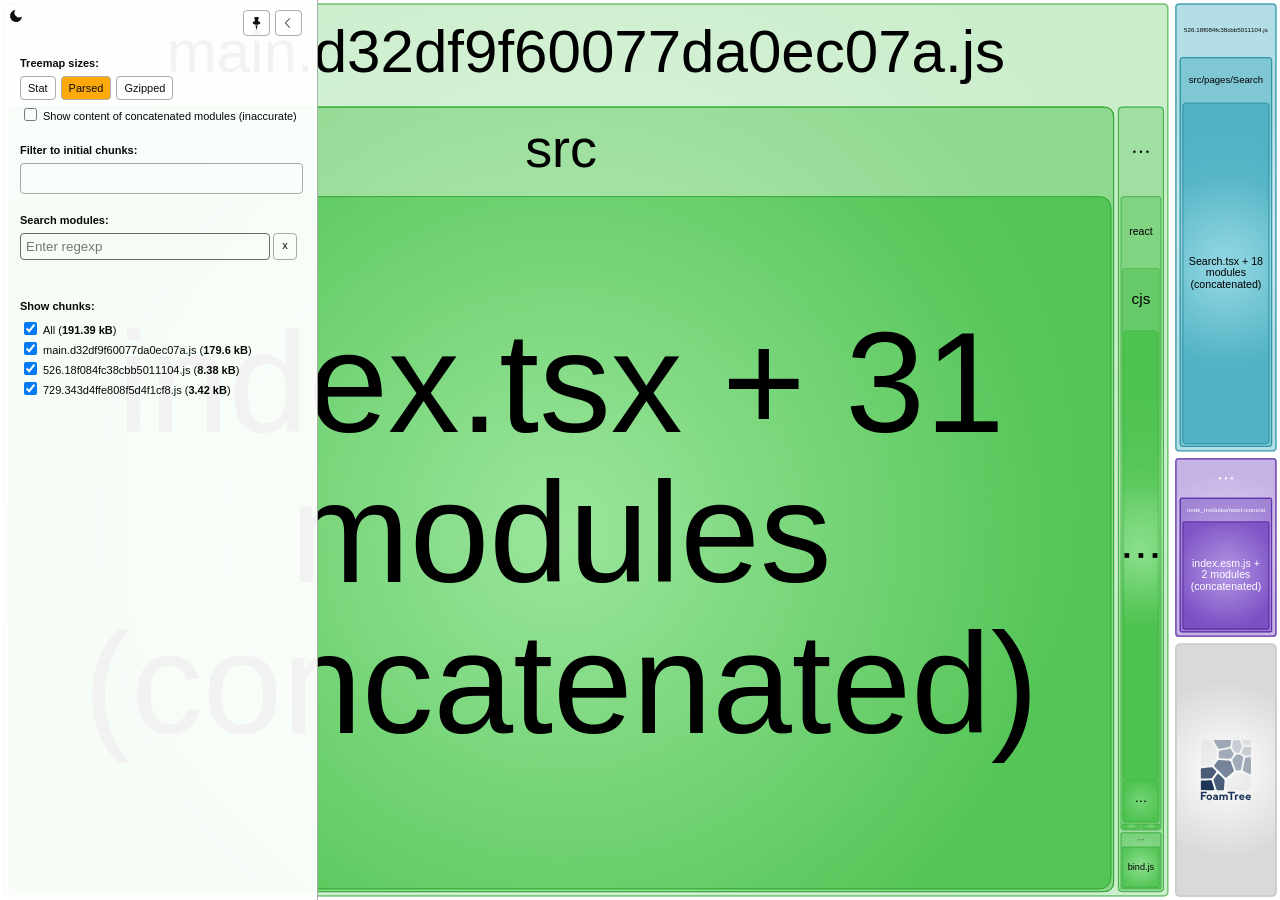
==== report.html @ ae553648 "Updates" ====
<!DOCTYPE html>
    <html>
      <head>
        <meta charset="UTF-8" />
        <meta name="viewport" content="width=device-width, initial-scale=1" />
        <title>frontend-performance-basecamp [20 Sep 2026 at 19:33]</title>
        <link
          rel="shortcut icon"
          href="[data-uri]"
          type="image/x-icon"
        />

        <script>
          window.enableWebSocket = false;
        </script>
        <!-- viewer.js -->
<script>/*! For license information please see viewer.js.LICENSE.txt */
(()=>{var e={7(e,t,n){"use strict";n.d(t,{Ay:()=>l,vu:()=>u,x6:()=>s});var i=n(354),r=n.n(i),o=n(314),a=n.n(o)()(r());a.push([e.id,".Button__button{background:var(--bg-primary);border:1px solid var(--border-color);border-radius:4px;color:var(--text-primary);cursor:pointer;display:inline-block;font:var(--main-font);outline:none;padding:5px 7px;transition:background .3s ease,border-color .3s ease,color .3s ease;white-space:nowrap}.Button__button:focus,.Button__button:hover{background:var(--hover-bg)}.Button__button.Button__active{background:orange;color:#000}.Button__button[disabled]{cursor:default}","",{version:3,sources:["webpack://./client/components/Button.css"],names:[],mappings:"AAAA,gBACE,4BAA6B,CAC7B,oCAAqC,CACrC,iBAAkB,CAWlB,yBAA0B,CAV1B,cAAe,CACf,oBAAqB,CACrB,qBAAsB,CACtB,YAAa,CACb,eAAgB,CAChB,mEAGiB,CACjB,kBAEF,CAEA,4CAEE,0BACF,CAEA,+BACE,iBAAmB,CACnB,UACF,CAEA,0BACE,cACF",sourcesContent:[".button {\n  background: var(--bg-primary);\n  border: 1px solid var(--border-color);\n  border-radius: 4px;\n  cursor: pointer;\n  display: inline-block;\n  font: var(--main-font);\n  outline: none;\n  padding: 5px 7px;\n  transition:\n    background 0.3s ease,\n    border-color 0.3s ease,\n    color 0.3s ease;\n  white-space: nowrap;\n  color: var(--text-primary);\n}\n\n.button:focus,\n.button:hover {\n  background: var(--hover-bg);\n}\n\n.button.active {\n  background: #ffa500;\n  color: #000;\n}\n\n.button[disabled] {\n  cursor: default;\n}\n"],sourceRoot:""}]);var s="Button__button",u="Button__active";const l=a},480(e,t,n){"use strict";n.d(t,{Ay:()=>c,Pf:()=>s,kv:()=>u,rv:()=>l});var i=n(354),r=n.n(i),o=n(314),a=n.n(o)()(r());a.push([e.id,".Checkbox__label{display:inline-block}.Checkbox__checkbox,.Checkbox__label{cursor:pointer}.Checkbox__itemText{margin-left:3px;position:relative;top:-2px;vertical-align:middle}","",{version:3,sources:["webpack://./client/components/Checkbox.css"],names:[],mappings:"AAAA,iBAEE,oBACF,CAEA,qCAJE,cAMF,CAEA,oBACE,eAAgB,CAChB,iBAAkB,CAClB,QAAS,CACT,qBACF",sourcesContent:[".label {\n  cursor: pointer;\n  display: inline-block;\n}\n\n.checkbox {\n  cursor: pointer;\n}\n\n.itemText {\n  margin-left: 3px;\n  position: relative;\n  top: -2px;\n  vertical-align: middle;\n}\n"],sourceRoot:""}]);var s="Checkbox__label",u="Checkbox__checkbox",l="Checkbox__itemText";const c=a},660(e,t,n){"use strict";n.d(t,{AS:()=>l,Ay:()=>c,Pf:()=>u,kL:()=>s});var i=n(354),r=n.n(i),o=n(314),a=n.n(o)()(r());a.push([e.id,".CheckboxList__container{font:var(--main-font);white-space:nowrap}.CheckboxList__label{font-size:11px;font-weight:700;margin-bottom:7px}.CheckboxList__item+.CheckboxList__item{margin-top:1px}","",{version:3,sources:["webpack://./client/components/CheckboxList.css"],names:[],mappings:"AAAA,yBACE,qBAAsB,CACtB,kBACF,CAEA,qBACE,cAAe,CACf,eAAiB,CACjB,iBACF,CAEA,wCACE,cACF",sourcesContent:[".container {\n  font: var(--main-font);\n  white-space: nowrap;\n}\n\n.label {\n  font-size: 11px;\n  font-weight: bold;\n  margin-bottom: 7px;\n}\n\n.item + .item {\n  margin-top: 1px;\n}\n"],sourceRoot:""}]);var s="CheckboxList__container",u="CheckboxList__label",l="CheckboxList__item";const c=a},831(e,t,n){"use strict";n.d(t,{Ay:()=>l,R:()=>u,kL:()=>s});var i=n(354),r=n.n(i),o=n(314),a=n.n(o)()(r());a.push([e.id,".ContextMenu__container{background:#fff;border:1px solid #aaa;border-radius:4px;font:var(--main-font);list-style:none;opacity:1;padding:0;position:absolute;transition:opacity .2s ease,visibility .2s ease;visibility:visible;white-space:nowrap}.ContextMenu__hidden{opacity:0;visibility:hidden}","",{version:3,sources:["webpack://./client/components/ContextMenu.css"],names:[],mappings:"AAAA,wBAKE,eAAgB,CAChB,qBAAsB,CAFtB,iBAAkB,CAHlB,qBAAsB,CAMtB,eAAgB,CAChB,SAAU,CALV,SAAU,CADV,iBAAkB,CASlB,+CAEsB,CAHtB,kBAAmB,CADnB,kBAKF,CAEA,qBACE,SAAU,CACV,iBACF",sourcesContent:[".container {\n  font: var(--main-font);\n  position: absolute;\n  padding: 0;\n  border-radius: 4px;\n  background: #fff;\n  border: 1px solid #aaa;\n  list-style: none;\n  opacity: 1;\n  white-space: nowrap;\n  visibility: visible;\n  transition:\n    opacity 0.2s ease,\n    visibility 0.2s ease;\n}\n\n.hidden {\n  opacity: 0;\n  visibility: hidden;\n}\n"],sourceRoot:""}]);var s="ContextMenu__container",u="ContextMenu__hidden";const l=a},230(e,t,n){"use strict";n.d(t,{AS:()=>s,Ay:()=>l,r9:()=>u});var i=n(354),r=n.n(i),o=n(314),a=n.n(o)()(r());a.push([e.id,".ContextMenuItem__item{cursor:pointer;margin:0;padding:8px 14px;-webkit-user-select:none;user-select:none}.ContextMenuItem__item:hover{background:#ffefd7}.ContextMenuItem__disabled{color:gray;cursor:default}.ContextMenuItem__item.ContextMenuItem__disabled:hover{background:#0000}","",{version:3,sources:["webpack://./client/components/ContextMenuItem.css"],names:[],mappings:"AAAA,uBACE,cAAe,CACf,QAAS,CACT,gBAAiB,CACjB,wBAAiB,CAAjB,gBACF,CAEA,6BACE,kBACF,CAEA,2BAEE,UAAW,CADX,cAEF,CAEA,uDACE,gBACF",sourcesContent:[".item {\n  cursor: pointer;\n  margin: 0;\n  padding: 8px 14px;\n  user-select: none;\n}\n\n.item:hover {\n  background: #ffefd7;\n}\n\n.disabled {\n  cursor: default;\n  color: gray;\n}\n\n.item.disabled:hover {\n  background: transparent;\n}\n"],sourceRoot:""}]);var s="ContextMenuItem__item",u="ContextMenuItem__disabled";const l=a},204(e,t,n){"use strict";n.d(t,{Ay:()=>h,Pf:()=>u,hF:()=>l,kL:()=>s,uK:()=>c});var i=n(354),r=n.n(i),o=n(314),a=n.n(o)()(r());a.push([e.id,".Dropdown__container{font:var(--main-font);white-space:nowrap}.Dropdown__label{font-size:11px;font-weight:700;margin-bottom:7px}.Dropdown__input{background:var(--bg-primary);border:1px solid var(--border-color);border-radius:4px;color:var(--text-secondary);display:block;height:27px;transition:background-color .3s ease,border-color .3s ease,color .3s ease;width:100%}.Dropdown__option{cursor:pointer;padding:4px 0}","",{version:3,sources:["webpack://./client/components/Dropdown.css"],names:[],mappings:"AAAA,qBACE,qBAAsB,CACtB,kBACF,CAEA,iBACE,cAAe,CACf,eAAiB,CACjB,iBACF,CAEA,iBAOE,4BAA6B,CAN7B,oCAAqC,CACrC,iBAAkB,CAGlB,2BAA4B,CAF5B,aAAc,CAGd,WAAY,CAEZ,yEAGiB,CAPjB,UAQF,CAEA,kBAEE,cAAe,CADf,aAEF",sourcesContent:[".container {\n  font: var(--main-font);\n  white-space: nowrap;\n}\n\n.label {\n  font-size: 11px;\n  font-weight: bold;\n  margin-bottom: 7px;\n}\n\n.input {\n  border: 1px solid var(--border-color);\n  border-radius: 4px;\n  display: block;\n  width: 100%;\n  color: var(--text-secondary);\n  height: 27px;\n  background: var(--bg-primary);\n  transition:\n    background-color 0.3s ease,\n    border-color 0.3s ease,\n    color 0.3s ease;\n}\n\n.option {\n  padding: 4px 0;\n  cursor: pointer;\n}\n"],sourceRoot:""}]);var s="Dropdown__container",u="Dropdown__label",l="Dropdown__input",c="Dropdown__option";const h=a},376(e,t,n){"use strict";n.d(t,{A:()=>u,K:()=>s});var i=n(354),r=n.n(i),o=n(314),a=n.n(o)()(r());a.push([e.id,".Icon__icon{background:no-repeat 50%/contain;display:inline-block;filter:invert(0)}[data-theme=dark] .Icon__icon{filter:invert(1)}","",{version:3,sources:["webpack://./client/components/Icon.css"],names:[],mappings:"AAAA,YACE,gCAAoC,CACpC,oBAAqB,CACrB,gBACF,CAEA,8BACE,gBACF",sourcesContent:['.icon {\n  background: no-repeat center/contain;\n  display: inline-block;\n  filter: invert(0);\n}\n\n[data-theme="dark"] .icon {\n  filter: invert(1);\n}\n'],sourceRoot:""}]);var s="Icon__icon";const u=a},410(e,t,n){"use strict";n.d(t,{Ay:()=>x,TV:()=>y,iv:()=>C,kL:()=>m,q4:()=>A,xG:()=>_});var i=n(354),r=n.n(i),o=n(314),a=n.n(o),s=n(417),u=n.n(s),l=new URL(n(90),n.b),c=new URL(n(46),n.b),h=new URL(n(501),n.b),f=new URL(n(995),n.b),d=a()(r()),p=u()(l),v=u()(c),g=u()(h),b=u()(f);d.push([e.id,`.ModuleItem__container{background:no-repeat 0;cursor:pointer;margin-bottom:4px;padding-left:18px;position:relative;white-space:nowrap}.ModuleItem__container.ModuleItem__module{background-image:url(${p});background-position-x:1px}.ModuleItem__container.ModuleItem__folder{background-image:url(${v})}.ModuleItem__container.ModuleItem__chunk{background-image:url(${g})}.ModuleItem__container.ModuleItem__invisible:hover:before{background:url(${b}) no-repeat 0;content:"";height:100%;left:0;position:absolute;top:1px;width:13px}`,"",{version:3,sources:["webpack://./client/components/ModuleItem.css"],names:[],mappings:"AAAA,uBACE,sBAAiC,CACjC,cAAe,CACf,iBAAkB,CAClB,iBAAkB,CAClB,iBAAkB,CAClB,kBACF,CAEA,0CACE,wDAAkD,CAClD,yBACF,CAEA,0CACE,wDACF,CAEA,yCACE,wDACF,CAEA,0DACE,8DAAqE,CACrE,UAAW,CACX,WAAY,CACZ,MAAO,CAEP,iBAAkB,CADlB,OAAQ,CAER,UACF",sourcesContent:['.container {\n  background: no-repeat left center;\n  cursor: pointer;\n  margin-bottom: 4px;\n  padding-left: 18px;\n  position: relative;\n  white-space: nowrap;\n}\n\n.container.module {\n  background-image: url("../assets/icon-module.svg");\n  background-position-x: 1px;\n}\n\n.container.folder {\n  background-image: url("../assets/icon-folder.svg");\n}\n\n.container.chunk {\n  background-image: url("../assets/icon-chunk.svg");\n}\n\n.container.invisible:hover::before {\n  background: url("../assets/icon-invisible.svg") no-repeat left center;\n  content: "";\n  height: 100%;\n  left: 0;\n  top: 1px;\n  position: absolute;\n  width: 13px;\n}\n'],sourceRoot:""}]);var m="ModuleItem__container",_="ModuleItem__module",y="ModuleItem__folder",C="ModuleItem__chunk",A="ModuleItem__invisible";const x=d},180(e,t,n){"use strict";n.d(t,{A:()=>u,k:()=>s});var i=n(354),r=n.n(i),o=n(314),a=n.n(o)()(r());a.push([e.id,".ModulesList__container{font:var(--main-font)}","",{version:3,sources:["webpack://./client/components/ModulesList.css"],names:[],mappings:"AAAA,wBACE,qBACF",sourcesContent:[".container {\n  font: var(--main-font);\n}\n"],sourceRoot:""}]);var s="ModulesList__container";const u=a},380(e,t,n){"use strict";n.d(t,{Ay:()=>m,D7:()=>c,DB:()=>v,Nr:()=>p,ON:()=>h,Qb:()=>b,Tj:()=>u,Us:()=>l,Xi:()=>d,as:()=>f,kL:()=>s,oE:()=>g});var i=n(354),r=n.n(i),o=n(314),a=n.n(o)()(r());a.push([e.id,".ModulesTreemap__container{align-items:stretch;display:flex;height:100%;position:relative;width:100%}.ModulesTreemap__map{flex:1}.ModulesTreemap__sidebarGroup{font:var(--main-font);margin-bottom:20px}.ModulesTreemap__showOption{margin-top:5px}.ModulesTreemap__activeSize{font-weight:700}.ModulesTreemap__foundModulesInfo{display:flex;font:var(--main-font);margin:8px 0 0}.ModulesTreemap__foundModulesInfoItem+.ModulesTreemap__foundModulesInfoItem{margin-left:15px}.ModulesTreemap__foundModulesContainer{margin-top:15px;max-height:600px;overflow:auto}.ModulesTreemap__foundModulesChunk+.ModulesTreemap__foundModulesChunk{margin-top:15px}.ModulesTreemap__foundModulesChunkName{cursor:pointer;font:var(--main-font);font-weight:700;margin-bottom:7px}.ModulesTreemap__foundModulesList{margin-left:7px}","",{version:3,sources:["webpack://./client/components/ModulesTreemap.css"],names:[],mappings:"AAAA,2BACE,mBAAoB,CACpB,YAAa,CACb,WAAY,CACZ,iBAAkB,CAClB,UACF,CAEA,qBACE,MACF,CAEA,8BACE,qBAAsB,CACtB,kBACF,CAEA,4BACE,cACF,CAEA,4BACE,eACF,CAEA,kCACE,YAAa,CACb,qBAAsB,CACtB,cACF,CAEA,4EACE,gBACF,CAEA,uCACE,eAAgB,CAChB,gBAAiB,CACjB,aACF,CAEA,sEACE,eACF,CAEA,uCACE,cAAe,CACf,qBAAsB,CACtB,eAAiB,CACjB,iBACF,CAEA,kCACE,eACF",sourcesContent:[".container {\n  align-items: stretch;\n  display: flex;\n  height: 100%;\n  position: relative;\n  width: 100%;\n}\n\n.map {\n  flex: 1;\n}\n\n.sidebarGroup {\n  font: var(--main-font);\n  margin-bottom: 20px;\n}\n\n.showOption {\n  margin-top: 5px;\n}\n\n.activeSize {\n  font-weight: bold;\n}\n\n.foundModulesInfo {\n  display: flex;\n  font: var(--main-font);\n  margin: 8px 0 0;\n}\n\n.foundModulesInfoItem + .foundModulesInfoItem {\n  margin-left: 15px;\n}\n\n.foundModulesContainer {\n  margin-top: 15px;\n  max-height: 600px;\n  overflow: auto;\n}\n\n.foundModulesChunk + .foundModulesChunk {\n  margin-top: 15px;\n}\n\n.foundModulesChunkName {\n  cursor: pointer;\n  font: var(--main-font);\n  font-weight: bold;\n  margin-bottom: 7px;\n}\n\n.foundModulesList {\n  margin-left: 7px;\n}\n"],sourceRoot:""}]);var s="ModulesTreemap__container",u="ModulesTreemap__map",l="ModulesTreemap__sidebarGroup",c="ModulesTreemap__showOption",h="ModulesTreemap__activeSize",f="ModulesTreemap__foundModulesInfo",d="ModulesTreemap__foundModulesInfoItem",p="ModulesTreemap__foundModulesContainer",v="ModulesTreemap__foundModulesChunk",g="ModulesTreemap__foundModulesChunkName",b="ModulesTreemap__foundModulesList";const m=a},607(e,t,n){"use strict";n.d(t,{Ay:()=>f,IU:()=>h,Pf:()=>u,hF:()=>c,kL:()=>s,nM:()=>l});var i=n(354),r=n.n(i),o=n(314),a=n.n(o)()(r());a.push([e.id,".Search__container{font:var(--main-font);white-space:nowrap}.Search__label{font-weight:700;margin-bottom:7px}.Search__row{display:flex}.Search__input{background:var(--bg-primary);border:1px solid var(--border-color);border-radius:4px;color:var(--text-primary);display:block;flex:1;padding:5px;transition:background-color .3s ease,color .3s ease,border-color .3s ease}.Search__input:focus{border-color:var(--text-secondary);outline:none}.Search__clear{flex:0 0 auto;line-height:1;margin-left:3px;padding:5px 8px 7px}","",{version:3,sources:["webpack://./client/components/Search.css"],names:[],mappings:"AAAA,mBACE,qBAAsB,CACtB,kBACF,CAEA,eACE,eAAiB,CACjB,iBACF,CAEA,aACE,YACF,CAEA,eAME,4BAA6B,CAL7B,oCAAqC,CACrC,iBAAkB,CAKlB,yBAA0B,CAJ1B,aAAc,CACd,MAAO,CACP,WAAY,CAGZ,yEAIF,CAEA,qBAEE,kCAAmC,CADnC,YAEF,CAEA,eACE,aAAc,CACd,aAAc,CACd,eAAgB,CAChB,mBACF",sourcesContent:[".container {\n  font: var(--main-font);\n  white-space: nowrap;\n}\n\n.label {\n  font-weight: bold;\n  margin-bottom: 7px;\n}\n\n.row {\n  display: flex;\n}\n\n.input {\n  border: 1px solid var(--border-color);\n  border-radius: 4px;\n  display: block;\n  flex: 1;\n  padding: 5px;\n  background: var(--bg-primary);\n  color: var(--text-primary);\n  transition:\n    background-color 0.3s ease,\n    color 0.3s ease,\n    border-color 0.3s ease;\n}\n\n.input:focus {\n  outline: none;\n  border-color: var(--text-secondary);\n}\n\n.clear {\n  flex: 0 0 auto;\n  line-height: 1;\n  margin-left: 3px;\n  padding: 5px 8px 7px;\n}\n"],sourceRoot:""}]);var s="Search__container",u="Search__label",l="Search__row",c="Search__input",h="Search__clear";const f=a},727(e,t,n){"use strict";n.d(t,{Ay:()=>b,Ie:()=>d,Qs:()=>f,R:()=>l,Rm:()=>v,Yf:()=>p,_C:()=>s,dp:()=>c,kL:()=>u,kb:()=>h,tS:()=>g});var i=n(354),r=n.n(i),o=n(314),a=n.n(o)()(r());a.push([e.id,".Sidebar__container{background:var(--bg-primary);border:none;border-right:1px solid var(--border-color);box-sizing:border-box;max-width:calc(50% - 10px);opacity:.95;transition:background-color .3s ease,border-color .3s ease;z-index:1}.Sidebar__container:not(.Sidebar__hidden){min-width:200px}.Sidebar__container:not(.Sidebar__pinned){bottom:0;position:absolute;top:0;transition:transform .2s ease}.Sidebar__container.Sidebar__pinned{position:relative}.Sidebar__container.Sidebar__left{left:0}.Sidebar__container.Sidebar__left.Sidebar__hidden{transform:translateX(calc(-100% + 7px))}.Sidebar__content{box-sizing:border-box;height:100%;overflow-y:auto;padding:25px 20px 20px;width:100%}.Sidebar__empty.Sidebar__pinned .Sidebar__content{padding:0}.Sidebar__container .themeToggle{height:26px;left:15px;padding:0;position:absolute;top:10px;width:27px;z-index:10}.Sidebar__pinButton,.Sidebar__toggleButton{cursor:pointer;height:26px;line-height:0;position:absolute;top:10px;width:27px}.Sidebar__pinButton{right:47px}.Sidebar__toggleButton{padding-left:6px;right:15px}.Sidebar__hidden .Sidebar__toggleButton{right:-35px;transition:transform .2s ease}.Sidebar__hidden .Sidebar__toggleButton:hover{transform:translateX(4px)}.Sidebar__resizer{bottom:0;cursor:col-resize;position:absolute;right:0;top:0;width:7px}","",{version:3,sources:["webpack://./client/components/Sidebar.css"],names:[],mappings:"AAAA,oBACE,4BAA6B,CAC7B,WAAY,CACZ,0CAA2C,CAC3C,qBAAsB,CACtB,0BAA2B,CAC3B,WAAa,CAEb,0DAEwB,CAHxB,SAIF,CAEA,0CACE,eACF,CAEA,0CACE,QAAS,CACT,iBAAkB,CAClB,KAAM,CACN,6BACF,CAEA,oCACE,iBACF,CAEA,kCACE,MACF,CAEA,kDACE,uCACF,CAEA,kBACE,qBAAsB,CACtB,WAAY,CACZ,eAAgB,CAChB,sBAAuB,CACvB,UACF,CAEA,kDACE,SACF,CAEA,iCAKE,WAAY,CAFZ,SAAU,CAIV,SAAU,CANV,iBAAkB,CAClB,QAAS,CAIT,UAAW,CAFX,UAIF,CAEA,2CAEE,cAAe,CACf,WAAY,CACZ,aAAc,CACd,iBAAkB,CAClB,QAAS,CACT,UACF,CAEA,oBACE,UACF,CAEA,uBACE,gBAAiB,CACjB,UACF,CAEA,wCACE,WAAY,CACZ,6BACF,CAEA,8CACE,yBACF,CAEA,kBACE,QAAS,CACT,iBAAkB,CAClB,iBAAkB,CAClB,OAAQ,CACR,KAAM,CACN,SACF",sourcesContent:[".container {\n  background: var(--bg-primary);\n  border: none;\n  border-right: 1px solid var(--border-color);\n  box-sizing: border-box;\n  max-width: calc(50% - 10px);\n  opacity: 0.95;\n  z-index: 1;\n  transition:\n    background-color 0.3s ease,\n    border-color 0.3s ease;\n}\n\n.container:not(.hidden) {\n  min-width: 200px;\n}\n\n.container:not(.pinned) {\n  bottom: 0;\n  position: absolute;\n  top: 0;\n  transition: transform 200ms ease;\n}\n\n.container.pinned {\n  position: relative;\n}\n\n.container.left {\n  left: 0;\n}\n\n.container.left.hidden {\n  transform: translateX(calc(-100% + 7px));\n}\n\n.content {\n  box-sizing: border-box;\n  height: 100%;\n  overflow-y: auto;\n  padding: 25px 20px 20px;\n  width: 100%;\n}\n\n.empty.pinned .content {\n  padding: 0;\n}\n\n.container :global(.themeToggle) {\n  position: absolute;\n  top: 10px;\n  left: 15px;\n  z-index: 10;\n  height: 26px;\n  width: 27px;\n  padding: 0;\n}\n\n.pinButton,\n.toggleButton {\n  cursor: pointer;\n  height: 26px;\n  line-height: 0;\n  position: absolute;\n  top: 10px;\n  width: 27px;\n}\n\n.pinButton {\n  right: 47px;\n}\n\n.toggleButton {\n  padding-left: 6px;\n  right: 15px;\n}\n\n.hidden .toggleButton {\n  right: -35px;\n  transition: transform 0.2s ease;\n}\n\n.hidden .toggleButton:hover {\n  transform: translateX(4px);\n}\n\n.resizer {\n  bottom: 0;\n  cursor: col-resize;\n  position: absolute;\n  right: 0;\n  top: 0;\n  width: 7px;\n}\n\n:export {\n  toggleTime: 200ms;\n}\n"],sourceRoot:""}]);var s=".2s",u="Sidebar__container",l="Sidebar__hidden",c="Sidebar__pinned",h="Sidebar__left",f="Sidebar__content",d="Sidebar__empty",p="Sidebar__pinButton",v="Sidebar__toggleButton",g="Sidebar__resizer";const b=a},214(e,t,n){"use strict";n.d(t,{AS:()=>l,Ay:()=>c,Pf:()=>u,kL:()=>s});var i=n(354),r=n.n(i),o=n(314),a=n.n(o)()(r());a.push([e.id,".Switcher__container{font:var(--main-font);white-space:nowrap}.Switcher__label{font-size:11px;font-weight:700;margin-bottom:7px}.Switcher__item+.Switcher__item{margin-left:5px}","",{version:3,sources:["webpack://./client/components/Switcher.css"],names:[],mappings:"AAAA,qBACE,qBAAsB,CACtB,kBACF,CAEA,iBAEE,cAAe,CADf,eAAiB,CAEjB,iBACF,CAEA,gCACE,eACF",sourcesContent:[".container {\n  font: var(--main-font);\n  white-space: nowrap;\n}\n\n.label {\n  font-weight: bold;\n  font-size: 11px;\n  margin-bottom: 7px;\n}\n\n.item + .item {\n  margin-left: 5px;\n}\n"],sourceRoot:""}]);var s="Switcher__container",u="Switcher__label",l="Switcher__item";const c=a},284(e,t,n){"use strict";n.d(t,{A:()=>u,y:()=>s});var i=n(354),r=n.n(i),o=n(314),a=n.n(o)()(r());a.push([e.id,".ThemeToggle__themeToggle{align-items:center;background:#0000;border:none;border-radius:4px;cursor:pointer;display:flex;justify-content:center;padding:8px;transition:background-color .2s ease}.ThemeToggle__themeToggle:hover{background:#0000001a}[data-theme=dark] .ThemeToggle__themeToggle:hover{background:#ffffff1a}","",{version:3,sources:["webpack://./client/components/ThemeToggle.css"],names:[],mappings:"AAAA,0BAME,kBAAmB,CALnB,gBAAuB,CACvB,WAAY,CAMZ,iBAAkB,CALlB,cAAe,CAEf,YAAa,CAEb,sBAAuB,CAHvB,WAAY,CAKZ,oCACF,CAEA,gCACE,oBACF,CAEA,kDACE,oBACF",sourcesContent:['.themeToggle {\n  background: transparent;\n  border: none;\n  cursor: pointer;\n  padding: 8px;\n  display: flex;\n  align-items: center;\n  justify-content: center;\n  border-radius: 4px;\n  transition: background-color 0.2s ease;\n}\n\n.themeToggle:hover {\n  background: rgba(0, 0, 0, 0.1);\n}\n\n[data-theme="dark"] .themeToggle:hover {\n  background: rgba(255, 255, 255, 0.1);\n}\n'],sourceRoot:""}]);var s="ThemeToggle__themeToggle";const u=a},630(e,t,n){"use strict";n.d(t,{Ay:()=>l,R:()=>u,kL:()=>s});var i=n(354),r=n.n(i),o=n(314),a=n.n(o)()(r());a.push([e.id,".Tooltip__container{background:#fff;border:1px solid #aaa;border-radius:4px;font:var(--main-font);opacity:.9;padding:5px 10px;position:absolute;transition:opacity .2s ease,visibility .2s ease;visibility:visible;white-space:nowrap}.Tooltip__hidden{opacity:0;visibility:hidden}html[data-theme=dark] .Tooltip__container{background:var(--bg-primary);border:1px solid var(--border-color);color:var(--text-primary)}","",{version:3,sources:["webpack://./client/components/Tooltip.css"],names:[],mappings:"AAAA,oBAKE,eAAgB,CAChB,qBAAsB,CAFtB,iBAAkB,CAHlB,qBAAsB,CAMtB,UAAY,CAJZ,gBAAiB,CADjB,iBAAkB,CAQlB,+CAEsB,CAHtB,kBAAmB,CADnB,kBAKF,CAEA,iBACE,SAAU,CACV,iBACF,CAEA,0CACE,4BAA6B,CAE7B,oCAAqC,CADrC,yBAEF",sourcesContent:['.container {\n  font: var(--main-font);\n  position: absolute;\n  padding: 5px 10px;\n  border-radius: 4px;\n  background: #fff;\n  border: 1px solid #aaa;\n  opacity: 0.9;\n  white-space: nowrap;\n  visibility: visible;\n  transition:\n    opacity 0.2s ease,\n    visibility 0.2s ease;\n}\n\n.hidden {\n  opacity: 0;\n  visibility: hidden;\n}\n\n:global(html[data-theme="dark"]) .container {\n  background: var(--bg-primary);\n  color: var(--text-primary);\n  border: 1px solid var(--border-color);\n}\n'],sourceRoot:""}]);var s="Tooltip__container",u="Tooltip__hidden";const l=a},99(e,t,n){"use strict";n.d(t,{A:()=>s});var i=n(354),r=n.n(i),o=n(314),a=n.n(o)()(r());a.push([e.id,":root{--main-font:normal 11px Verdana,sans-serif;--bg-primary:#fff;--bg-secondary:#f5f5f5;--text-primary:#000;--text-secondary:#666;--border-color:#aaa;--border-light:#ddd;--shadow:#0000001a;--hover-bg:#0000000d}[data-theme=dark]{--bg-primary:#1e1e1e;--bg-secondary:#252525;--text-primary:#e0e0e0;--text-secondary:#a0a0a0;--border-color:#404040;--border-light:#333;--shadow:#0000004d;--hover-bg:#ffffff0d}#app,body,html{background:var(--bg-primary);color:var(--text-primary);height:100%;margin:0;overflow:hidden;padding:0;transition:background-color .3s ease,color .3s ease;width:100%}body.resizing{-webkit-user-select:none!important;user-select:none!important}body.resizing *{pointer-events:none}body.resizing.col{cursor:col-resize!important}","",{version:3,sources:["webpack://./client/viewer.css"],names:[],mappings:"AAAA,MACE,0CAA4C,CAC5C,iBAAkB,CAClB,sBAAuB,CACvB,mBAAoB,CACpB,qBAAsB,CACtB,mBAAoB,CACpB,mBAAoB,CACpB,kBAA4B,CAC5B,oBACF,CAEA,kBACE,oBAAqB,CACrB,sBAAuB,CACvB,sBAAuB,CACvB,wBAAyB,CACzB,sBAAuB,CACvB,mBAAoB,CACpB,kBAA4B,CAC5B,oBACF,CAEA,eAQE,4BAA6B,CAC7B,yBAA0B,CAN1B,WAAY,CACZ,QAAS,CACT,eAAgB,CAChB,SAAU,CAIV,mDAEiB,CALjB,UAMF,CAEA,cACE,kCAA4B,CAA5B,0BACF,CAEA,gBACE,mBACF,CAEA,kBACE,2BACF",sourcesContent:[':root {\n  --main-font: normal 11px Verdana, sans-serif;\n  --bg-primary: #fff;\n  --bg-secondary: #f5f5f5;\n  --text-primary: #000;\n  --text-secondary: #666;\n  --border-color: #aaa;\n  --border-light: #ddd;\n  --shadow: rgba(0, 0, 0, 0.1);\n  --hover-bg: rgba(0, 0, 0, 0.05);\n}\n\n[data-theme="dark"] {\n  --bg-primary: #1e1e1e;\n  --bg-secondary: #252525;\n  --text-primary: #e0e0e0;\n  --text-secondary: #a0a0a0;\n  --border-color: #404040;\n  --border-light: #333;\n  --shadow: rgba(0, 0, 0, 0.3);\n  --hover-bg: rgba(255, 255, 255, 0.05);\n}\n\n:global html,\n:global body,\n:global #app {\n  height: 100%;\n  margin: 0;\n  overflow: hidden;\n  padding: 0;\n  width: 100%;\n  background: var(--bg-primary);\n  color: var(--text-primary);\n  transition:\n    background-color 0.3s ease,\n    color 0.3s ease;\n}\n\n:global body.resizing {\n  user-select: none !important;\n}\n\n:global body.resizing * {\n  pointer-events: none;\n}\n\n:global body.resizing.col {\n  cursor: col-resize !important;\n}\n'],sourceRoot:""}]);const s=a},314(e){"use strict";e.exports=function(e){var t=[];return t.toString=function(){return this.map(function(t){var n="",i=void 0!==t[5];return t[4]&&(n+="@supports (".concat(t[4],") {")),t[2]&&(n+="@media ".concat(t[2]," {")),i&&(n+="@layer".concat(t[5].length>0?" ".concat(t[5]):""," {")),n+=e(t),i&&(n+="}"),t[2]&&(n+="}"),t[4]&&(n+="}"),n}).join("")},t.i=function(e,n,i,r,o){"string"==typeof e&&(e=[[null,e,void 0]]);var a={};if(i)for(var s=0;s<this.length;s++){var u=this[s][0];null!=u&&(a[u]=!0)}for(var l=0;l<e.length;l++){var c=[].concat(e[l]);i&&a[c[0]]||(void 0!==o&&(void 0===c[5]||(c[1]="@layer".concat(c[5].length>0?" ".concat(c[5]):""," {").concat(c[1],"}")),c[5]=o),n&&(c[2]?(c[1]="@media ".concat(c[2]," {").concat(c[1],"}"),c[2]=n):c[2]=n),r&&(c[4]?(c[1]="@supports (".concat(c[4],") {").concat(c[1],"}"),c[4]=r):c[4]="".concat(r)),t.push(c))}},t}},417(e){"use strict";e.exports=function(e,t){return t||(t={}),e?(e=String(e.__esModule?e.default:e),/^['"].*['"]$/.test(e)&&(e=e.slice(1,-1)),t.hash&&(e+=t.hash),/["'() \t\n]|(%20)/.test(e)||t.needQuotes?'"'.concat(e.replace(/"/g,'\\"').replace(/\n/g,"\\n"),'"'):e):e}},354(e){"use strict";e.exports=function(e){var t=e[1],n=e[3];if(!n)return t;if("function"==typeof btoa){var i=btoa(unescape(encodeURIComponent(JSON.stringify(n)))),r="sourceMappingURL=data:application/json;charset=utf-8;base64,".concat(i),o="/*# ".concat(r," */");return[t].concat([o]).join("\n")}return[t].join("\n")}},299(e,t,n){"use strict";n.r(t),n.d(t,{Children:()=>$,Component:()=>s.uA,Fragment:()=>s.FK,PureComponent:()=>H,StrictMode:()=>Ne,Suspense:()=>ne,SuspenseList:()=>oe,__SECRET_INTERNALS_DO_NOT_USE_OR_YOU_WILL_BE_FIRED:()=>Te,cloneElement:()=>je,createContext:()=>s.q6,createElement:()=>s.n,createFactory:()=>ze,createPortal:()=>le,createRef:()=>s._3,default:()=>Fe,findDOMNode:()=>Oe,flushSync:()=>Pe,forwardRef:()=>Z,hydrate:()=>be,isElement:()=>Re,isFragment:()=>De,isMemo:()=>Ee,isValidElement:()=>Be,lazy:()=>re,memo:()=>W,render:()=>ge,startTransition:()=>G,unmountComponentAtNode:()=>Le,unstable_batchedUpdates:()=>Ie,useCallback:()=>S,useContext:()=>M,useDebugValue:()=>T,useDeferredValue:()=>q,useEffect:()=>y,useErrorBoundary:()=>k,useId:()=>z,useImperativeHandle:()=>x,useInsertionEffect:()=>V,useLayoutEffect:()=>C,useMemo:()=>w,useReducer:()=>_,useRef:()=>A,useState:()=>m,useSyncExternalStore:()=>R,useTransition:()=>U,version:()=>ke});var i,r,o,a,s=n(172),u=0,l=[],c=s.fF,h=c.__b,f=c.__r,d=c.diffed,p=c.__c,v=c.unmount,g=c.__;function b(e,t){c.__h&&c.__h(r,e,u||t),u=0;var n=r.__H||(r.__H={__:[],__h:[]});return e>=n.__.length&&n.__.push({}),n.__[e]}function m(e){return u=1,_(I,e)}function _(e,t,n){var o=b(i++,2);if(o.t=e,!o.__c&&(o.__=[n?n(t):I(void 0,t),function(e){var t=o.__N?o.__N[0]:o.__[0],n=o.t(t,e);t!==n&&(o.__N=[n,o.__[1]],o.__c.setState({}))}],o.__c=r,!r.__f)){var a=function(e,t,n){if(!o.__c.__H)return!0;var i=o.__c.__H.__.filter(function(e){return!!e.__c});if(i.every(function(e){return!e.__N}))return!s||s.call(this,e,t,n);var r=o.__c.props!==e;return i.forEach(function(e){if(e.__N){var t=e.__[0];e.__=e.__N,e.__N=void 0,t!==e.__[0]&&(r=!0)}}),s&&s.call(this,e,t,n)||r};r.__f=!0;var s=r.shouldComponentUpdate,u=r.componentWillUpdate;r.componentWillUpdate=function(e,t,n){if(this.__e){var i=s;s=void 0,a(e,t,n),s=i}u&&u.call(this,e,t,n)},r.shouldComponentUpdate=a}return o.__N||o.__}function y(e,t){var n=b(i++,3);!c.__s&&O(n.__H,t)&&(n.__=e,n.u=t,r.__H.__h.push(n))}function C(e,t){var n=b(i++,4);!c.__s&&O(n.__H,t)&&(n.__=e,n.u=t,r.__h.push(n))}function A(e){return u=5,w(function(){return{current:e}},[])}function x(e,t,n){u=6,C(function(){if("function"==typeof e){var n=e(t());return function(){e(null),n&&"function"==typeof n&&n()}}if(e)return e.current=t(),function(){return e.current=null}},null==n?n:n.concat(e))}function w(e,t){var n=b(i++,7);return O(n.__H,t)&&(n.__=e(),n.__H=t,n.__h=e),n.__}function S(e,t){return u=8,w(function(){return e},t)}function M(e){var t=r.context[e.__c],n=b(i++,9);return n.c=e,t?(null==n.__&&(n.__=!0,t.sub(r)),t.props.value):e.__}function T(e,t){c.useDebugValue&&c.useDebugValue(t?t(e):e)}function k(e){var t=b(i++,10),n=m();return t.__=e,r.componentDidCatch||(r.componentDidCatch=function(e,i){t.__&&t.__(e,i),n[1](e)}),[n[0],function(){n[1](void 0)}]}function z(){var e=b(i++,11);if(!e.__){for(var t=r.__v;null!==t&&!t.__m&&null!==t.__;)t=t.__;var n=t.__m||(t.__m=[0,0]);e.__="P"+n[0]+"-"+n[1]++}return e.__}function B(){for(var e;e=l.shift();)if(e.__P&&e.__H)try{e.__H.__h.forEach(j),e.__H.__h.forEach(L),e.__H.__h=[]}catch(i){e.__H.__h=[],c.__e(i,e.__v)}}c.__b=function(e){r=null,h&&h(e)},c.__=function(e,t){e&&t.__k&&t.__k.__m&&(e.__m=t.__k.__m),g&&g(e,t)},c.__r=function(e){f&&f(e),i=0;var t=(r=e.__c).__H;t&&(o===r?(t.__h=[],r.__h=[],t.__.forEach(function(e){e.__N&&(e.__=e.__N),e.u=e.__N=void 0})):(t.__h.forEach(j),t.__h.forEach(L),t.__h=[],i=0)),o=r},c.diffed=function(e){d&&d(e);var t=e.__c;t&&t.__H&&(t.__H.__h.length&&(1!==l.push(t)&&a===c.requestAnimationFrame||((a=c.requestAnimationFrame)||E)(B)),t.__H.__.forEach(function(e){e.u&&(e.__H=e.u),e.u=void 0})),o=r=null},c.__c=function(e,t){t.some(function(e){try{e.__h.forEach(j),e.__h=e.__h.filter(function(e){return!e.__||L(e)})}catch(r){t.some(function(e){e.__h&&(e.__h=[])}),t=[],c.__e(r,e.__v)}}),p&&p(e,t)},c.unmount=function(e){v&&v(e);var t,n=e.__c;n&&n.__H&&(n.__H.__.forEach(function(e){try{j(e)}catch(e){t=e}}),n.__H=void 0,t&&c.__e(t,n.__v))};var D="function"==typeof requestAnimationFrame;function E(e){var t,n=function(){clearTimeout(i),D&&cancelAnimationFrame(t),setTimeout(e)},i=setTimeout(n,35);D&&(t=requestAnimationFrame(n))}function j(e){var t=r,n=e.__c;"function"==typeof n&&(e.__c=void 0,n()),r=t}function L(e){var t=r;e.__c=e.__(),r=t}function O(e,t){return!e||e.length!==t.length||t.some(function(t,n){return t!==e[n]})}function I(e,t){return"function"==typeof t?t(e):t}function P(e,t){for(var n in t)e[n]=t[n];return e}function N(e,t){for(var n in e)if("__source"!==n&&!(n in t))return!0;for(var i in t)if("__source"!==i&&e[i]!==t[i])return!0;return!1}function R(e,t){var n=t(),i=m({t:{__:n,u:t}}),r=i[0].t,o=i[1];return C(function(){r.__=n,r.u=t,F(r)&&o({t:r})},[e,n,t]),y(function(){return F(r)&&o({t:r}),e(function(){F(r)&&o({t:r})})},[e]),n}function F(e){var t,n,i=e.u,r=e.__;try{var o=i();return!((t=r)===(n=o)&&(0!==t||1/t==1/n)||t!=t&&n!=n)}catch(e){return!0}}function G(e){e()}function q(e){return e}function U(){return[!1,G]}var V=C;function H(e,t){this.props=e,this.context=t}function W(e,t){function n(e){var n=this.props.ref,i=n==e.ref;return!i&&n&&(n.call?n(null):n.current=null),t?!t(this.props,e)||!i:N(this.props,e)}function i(t){return this.shouldComponentUpdate=n,(0,s.n)(e,t)}return i.displayName="Memo("+(e.displayName||e.name)+")",i.prototype.isReactComponent=!0,i.__f=!0,i.type=e,i}(H.prototype=new s.uA).isPureReactComponent=!0,H.prototype.shouldComponentUpdate=function(e,t){return N(this.props,e)||N(this.state,t)};var K=s.fF.__b;s.fF.__b=function(e){e.type&&e.type.__f&&e.ref&&(e.props.ref=e.ref,e.ref=null),K&&K(e)};var Y="undefined"!=typeof Symbol&&Symbol.for&&Symbol.for("react.forward_ref")||3911;function Z(e){function t(t){var n=P({},t);return delete n.ref,e(n,t.ref||null)}return t.$$typeof=Y,t.render=e,t.prototype.isReactComponent=t.__f=!0,t.displayName="ForwardRef("+(e.displayName||e.name)+")",t}var X=function(e,t){return null==e?null:(0,s.v2)((0,s.v2)(e).map(t))},$={map:X,forEach:X,count:function(e){return e?(0,s.v2)(e).length:0},only:function(e){var t=(0,s.v2)(e);if(1!==t.length)throw"Children.only";return t[0]},toArray:s.v2},Q=s.fF.__e;s.fF.__e=function(e,t,n,i){if(e.then)for(var r,o=t;o=o.__;)if((r=o.__c)&&r.__c)return null==t.__e&&(t.__e=n.__e,t.__k=n.__k),r.__c(e,t);Q(e,t,n,i)};var J=s.fF.unmount;function ee(e,t,n){return e&&(e.__c&&e.__c.__H&&(e.__c.__H.__.forEach(function(e){"function"==typeof e.__c&&e.__c()}),e.__c.__H=null),null!=(e=P({},e)).__c&&(e.__c.__P===n&&(e.__c.__P=t),e.__c.__e=!0,e.__c=null),e.__k=e.__k&&e.__k.map(function(e){return ee(e,t,n)})),e}function te(e,t,n){return e&&n&&(e.__v=null,e.__k=e.__k&&e.__k.map(function(e){return te(e,t,n)}),e.__c&&e.__c.__P===t&&(e.__e&&n.appendChild(e.__e),e.__c.__e=!0,e.__c.__P=n)),e}function ne(){this.__u=0,this.o=null,this.__b=null}function ie(e){if(!e.__)return null;var t=e.__.__c;return t&&t.__a&&t.__a(e)}function re(e){var t,n,i,r=null;function o(o){if(t||(t=e()).then(function(e){e&&(r=e.default||e),i=!0},function(e){n=e,i=!0}),n)throw n;if(!i)throw t;return r?(0,s.n)(r,o):null}return o.displayName="Lazy",o.__f=!0,o}function oe(){this.i=null,this.l=null}s.fF.unmount=function(e){var t=e.__c;t&&(t.__z=!0),t&&t.__R&&t.__R(),t&&32&e.__u&&(e.type=null),J&&J(e)},(ne.prototype=new s.uA).__c=function(e,t){var n=t.__c,i=this;null==i.o&&(i.o=[]),i.o.push(n);var r=ie(i.__v),o=!1,a=function(){o||i.__z||(o=!0,n.__R=null,r?r(u):u())};n.__R=a;var s=n.__P;n.__P=null;var u=function(){if(! --i.__u){if(i.state.__a){var e=i.state.__a;i.__v.__k[0]=te(e,e.__c.__P,e.__c.__O)}var t;for(i.setState({__a:i.__b=null});t=i.o.pop();)t.__P=s,t.forceUpdate()}};i.__u++||32&t.__u||i.setState({__a:i.__b=i.__v.__k[0]}),e.then(a,a)},ne.prototype.componentWillUnmount=function(){this.o=[]},ne.prototype.render=function(e,t){if(this.__b){if(this.__v.__k){var n=document.createElement("div"),i=this.__v.__k[0].__c;this.__v.__k[0]=ee(this.__b,n,i.__O=i.__P)}this.__b=null}var r=t.__a&&(0,s.n)(s.FK,null,e.fallback);return r&&(r.__u&=-33),[(0,s.n)(s.FK,null,t.__a?null:e.children),r]};var ae=function(e,t,n){if(++n[1]===n[0]&&e.l.delete(t),e.props.revealOrder&&("t"!==e.props.revealOrder[0]||!e.l.size))for(n=e.i;n;){for(;n.length>3;)n.pop()();if(n[1]<n[0])break;e.i=n=n[2]}};function se(e){return this.getChildContext=function(){return e.context},e.children}function ue(e){var t=this,n=e.h;if(t.componentWillUnmount=function(){(0,s.XX)(null,t.v),t.v=null,t.h=null},t.h&&t.h!==n&&t.componentWillUnmount(),!t.v){for(var i=t.__v;null!==i&&!i.__m&&null!==i.__;)i=i.__;t.h=n,t.v={nodeType:1,parentNode:n,childNodes:[],__k:{__m:i.__m},contains:function(){return!0},namespaceURI:n.namespaceURI,insertBefore:function(e,n){this.childNodes.push(e),t.h.insertBefore(e,n)},removeChild:function(e){this.childNodes.splice(this.childNodes.indexOf(e)>>>1,1),t.h.removeChild(e)}}}(0,s.XX)((0,s.n)(se,{context:t.context},e.__v),t.v)}function le(e,t){var n=(0,s.n)(ue,{__v:e,h:t});return n.containerInfo=t,n}(oe.prototype=new s.uA).__a=function(e){var t=this,n=ie(t.__v),i=t.l.get(e);return i[0]++,function(r){var o=function(){t.props.revealOrder?(i.push(r),ae(t,e,i)):r()};n?n(o):o()}},oe.prototype.render=function(e){this.i=null,this.l=new Map;var t=(0,s.v2)(e.children);e.revealOrder&&"b"===e.revealOrder[0]&&t.reverse();for(var n=t.length;n--;)this.l.set(t[n],this.i=[1,0,this.i]);return e.children},oe.prototype.componentDidUpdate=oe.prototype.componentDidMount=function(){var e=this;this.l.forEach(function(t,n){ae(e,n,t)})};var ce="undefined"!=typeof Symbol&&Symbol.for&&Symbol.for("react.element")||60103,he=/^(?:accent|alignment|arabic|baseline|cap|clip(?!PathU)|color|dominant|fill|flood|font|glyph(?!R)|horiz|image(!S)|letter|lighting|marker(?!H|W|U)|overline|paint|pointer|shape|stop|strikethrough|stroke|text(?!L)|transform|underline|unicode|units|v|vector|vert|word|writing|x(?!C))[A-Z]/,fe=/^on(Ani|Tra|Tou|BeforeInp|Compo)/,de=/[A-Z0-9]/g,pe="undefined"!=typeof document,ve=function(e){return("undefined"!=typeof Symbol&&"symbol"==typeof Symbol()?/fil|che|rad/:/fil|che|ra/).test(e)};function ge(e,t,n){return null==t.__k&&(t.textContent=""),(0,s.XX)(e,t),"function"==typeof n&&n(),e?e.__c:null}function be(e,t,n){return(0,s.Qv)(e,t),"function"==typeof n&&n(),e?e.__c:null}s.uA.prototype.isReactComponent={},["componentWillMount","componentWillReceiveProps","componentWillUpdate"].forEach(function(e){Object.defineProperty(s.uA.prototype,e,{configurable:!0,get:function(){return this["UNSAFE_"+e]},set:function(t){Object.defineProperty(this,e,{configurable:!0,writable:!0,value:t})}})});var me=s.fF.event;function _e(){}function ye(){return this.cancelBubble}function Ce(){return this.defaultPrevented}s.fF.event=function(e){return me&&(e=me(e)),e.persist=_e,e.isPropagationStopped=ye,e.isDefaultPrevented=Ce,e.nativeEvent=e};var Ae,xe={enumerable:!1,configurable:!0,get:function(){return this.class}},we=s.fF.vnode;s.fF.vnode=function(e){"string"==typeof e.type&&function(e){var t=e.props,n=e.type,i={},r=-1===n.indexOf("-");for(var o in t){var a=t[o];if(!("value"===o&&"defaultValue"in t&&null==a||pe&&"children"===o&&"noscript"===n||"class"===o||"className"===o)){var u=o.toLowerCase();"defaultValue"===o&&"value"in t&&null==t.value?o="value":"download"===o&&!0===a?a="":"translate"===u&&"no"===a?a=!1:"o"===u[0]&&"n"===u[1]?"ondoubleclick"===u?o="ondblclick":"onchange"!==u||"input"!==n&&"textarea"!==n||ve(t.type)?"onfocus"===u?o="onfocusin":"onblur"===u?o="onfocusout":fe.test(o)&&(o=u):u=o="oninput":r&&he.test(o)?o=o.replace(de,"-$&").toLowerCase():null===a&&(a=void 0),"oninput"===u&&i[o=u]&&(o="oninputCapture"),i[o]=a}}"select"==n&&i.multiple&&Array.isArray(i.value)&&(i.value=(0,s.v2)(t.children).forEach(function(e){e.props.selected=-1!=i.value.indexOf(e.props.value)})),"select"==n&&null!=i.defaultValue&&(i.value=(0,s.v2)(t.children).forEach(function(e){e.props.selected=i.multiple?-1!=i.defaultValue.indexOf(e.props.value):i.defaultValue==e.props.value})),t.class&&!t.className?(i.class=t.class,Object.defineProperty(i,"className",xe)):(t.className&&!t.class||t.class&&t.className)&&(i.class=i.className=t.className),e.props=i}(e),e.$$typeof=ce,we&&we(e)};var Se=s.fF.__r;s.fF.__r=function(e){Se&&Se(e),Ae=e.__c};var Me=s.fF.diffed;s.fF.diffed=function(e){Me&&Me(e);var t=e.props,n=e.__e;null!=n&&"textarea"===e.type&&"value"in t&&t.value!==n.value&&(n.value=null==t.value?"":t.value),Ae=null};var Te={ReactCurrentDispatcher:{current:{readContext:function(e){return Ae.__n[e.__c].props.value},useCallback:S,useContext:M,useDebugValue:T,useDeferredValue:q,useEffect:y,useId:z,useImperativeHandle:x,useInsertionEffect:V,useLayoutEffect:C,useMemo:w,useReducer:_,useRef:A,useState:m,useSyncExternalStore:R,useTransition:U}}},ke="18.3.1";function ze(e){return s.n.bind(null,e)}function Be(e){return!!e&&e.$$typeof===ce}function De(e){return Be(e)&&e.type===s.FK}function Ee(e){return!!e&&!!e.displayName&&("string"==typeof e.displayName||e.displayName instanceof String)&&e.displayName.startsWith("Memo(")}function je(e){return Be(e)?s.Ob.apply(null,arguments):e}function Le(e){return!!e.__k&&((0,s.XX)(null,e),!0)}function Oe(e){return e&&(e.base||1===e.nodeType&&e)||null}var Ie=function(e,t){return e(t)},Pe=function(e,t){return e(t)},Ne=s.FK,Re=Be,Fe={useState:m,useId:z,useReducer:_,useEffect:y,useLayoutEffect:C,useInsertionEffect:V,useTransition:U,useDeferredValue:q,useSyncExternalStore:R,startTransition:G,useRef:A,useImperativeHandle:x,useMemo:w,useCallback:S,useContext:M,useDebugValue:T,version:"18.3.1",Children:$,render:ge,hydrate:be,unmountComponentAtNode:Le,createPortal:le,createElement:s.n,createContext:s.q6,createFactory:ze,cloneElement:je,createRef:s._3,Fragment:s.FK,isValidElement:Be,isElement:Re,isFragment:De,isMemo:Ee,findDOMNode:Oe,Component:s.uA,PureComponent:H,memo:W,forwardRef:Z,flushSync:Pe,unstable_batchedUpdates:Ie,StrictMode:Ne,Suspense:ne,SuspenseList:oe,lazy:re,__SECRET_INTERNALS_DO_NOT_USE_OR_YOU_WILL_BE_FIRED:Te}},172(e,t,n){"use strict";n.d(t,{FK:()=>w,Ob:()=>Y,Qv:()=>K,XX:()=>W,_3:()=>x,fF:()=>r,n:()=>C,q6:()=>Z,uA:()=>S,v2:()=>j});var i,r,o,a,s,u,l,c,h,f,d,p,v={},g=[],b=/acit|ex(?:s|g|n|p|$)|rph|grid|ows|mnc|ntw|ine[ch]|zoo|^ord|itera/i,m=Array.isArray;function _(e,t){for(var n in t)e[n]=t[n];return e}function y(e){e&&e.parentNode&&e.parentNode.removeChild(e)}function C(e,t,n){var r,o,a,s={};for(a in t)"key"==a?r=t[a]:"ref"==a?o=t[a]:s[a]=t[a];if(arguments.length>2&&(s.children=arguments.length>3?i.call(arguments,2):n),"function"==typeof e&&null!=e.defaultProps)for(a in e.defaultProps)void 0===s[a]&&(s[a]=e.defaultProps[a]);return A(e,s,r,o,null)}function A(e,t,n,i,a){var s={type:e,props:t,key:n,ref:i,__k:null,__:null,__b:0,__e:null,__c:null,constructor:void 0,__v:null==a?++o:a,__i:-1,__u:0};return null==a&&null!=r.vnode&&r.vnode(s),s}function x(){return{current:null}}function w(e){return e.children}function S(e,t){this.props=e,this.context=t}function M(e,t){if(null==t)return e.__?M(e.__,e.__i+1):null;for(var n;t<e.__k.length;t++)if(null!=(n=e.__k[t])&&null!=n.__e)return n.__e;return"function"==typeof e.type?M(e):null}function T(e){var t,n;if(null!=(e=e.__)&&null!=e.__c){for(e.__e=e.__c.base=null,t=0;t<e.__k.length;t++)if(null!=(n=e.__k[t])&&null!=n.__e){e.__e=e.__c.base=n.__e;break}return T(e)}}function k(e){(!e.__d&&(e.__d=!0)&&a.push(e)&&!z.__r++||s!=r.debounceRendering)&&((s=r.debounceRendering)||u)(z)}function z(){for(var e,t,n,i,o,s,u,c=1;a.length;)a.length>c&&a.sort(l),e=a.shift(),c=a.length,e.__d&&(n=void 0,i=void 0,o=(i=(t=e).__v).__e,s=[],u=[],t.__P&&((n=_({},i)).__v=i.__v+1,r.vnode&&r.vnode(n),N(t.__P,n,i,t.__n,t.__P.namespaceURI,32&i.__u?[o]:null,s,null==o?M(i):o,!!(32&i.__u),u),n.__v=i.__v,n.__.__k[n.__i]=n,F(s,n,u),i.__e=i.__=null,n.__e!=o&&T(n)));z.__r=0}function B(e,t,n,i,r,o,a,s,u,l,c){var h,f,d,p,b,m,_,y=i&&i.__k||g,C=t.length;for(u=D(n,t,y,u,C),h=0;h<C;h++)null!=(d=n.__k[h])&&(f=-1==d.__i?v:y[d.__i]||v,d.__i=h,m=N(e,d,f,r,o,a,s,u,l,c),p=d.__e,d.ref&&f.ref!=d.ref&&(f.ref&&U(f.ref,null,d),c.push(d.ref,d.__c||p,d)),null==b&&null!=p&&(b=p),(_=!!(4&d.__u))||f.__k===d.__k?u=E(d,u,e,_):"function"==typeof d.type&&void 0!==m?u=m:p&&(u=p.nextSibling),d.__u&=-7);return n.__e=b,u}function D(e,t,n,i,r){var o,a,s,u,l,c=n.length,h=c,f=0;for(e.__k=new Array(r),o=0;o<r;o++)null!=(a=t[o])&&"boolean"!=typeof a&&"function"!=typeof a?("string"==typeof a||"number"==typeof a||"bigint"==typeof a||a.constructor==String?a=e.__k[o]=A(null,a,null,null,null):m(a)?a=e.__k[o]=A(w,{children:a},null,null,null):void 0===a.constructor&&a.__b>0?a=e.__k[o]=A(a.type,a.props,a.key,a.ref?a.ref:null,a.__v):e.__k[o]=a,u=o+f,a.__=e,a.__b=e.__b+1,s=null,-1!=(l=a.__i=L(a,n,u,h))&&(h--,(s=n[l])&&(s.__u|=2)),null==s||null==s.__v?(-1==l&&(r>c?f--:r<c&&f++),"function"!=typeof a.type&&(a.__u|=4)):l!=u&&(l==u-1?f--:l==u+1?f++:(l>u?f--:f++,a.__u|=4))):e.__k[o]=null;if(h)for(o=0;o<c;o++)null!=(s=n[o])&&!(2&s.__u)&&(s.__e==i&&(i=M(s)),V(s,s));return i}function E(e,t,n,i){var r,o;if("function"==typeof e.type){for(r=e.__k,o=0;r&&o<r.length;o++)r[o]&&(r[o].__=e,t=E(r[o],t,n,i));return t}e.__e!=t&&(i&&(t&&e.type&&!t.parentNode&&(t=M(e)),n.insertBefore(e.__e,t||null)),t=e.__e);do{t=t&&t.nextSibling}while(null!=t&&8==t.nodeType);return t}function j(e,t){return t=t||[],null==e||"boolean"==typeof e||(m(e)?e.some(function(e){j(e,t)}):t.push(e)),t}function L(e,t,n,i){var r,o,a,s=e.key,u=e.type,l=t[n],c=null!=l&&!(2&l.__u);if(null===l&&null==s||c&&s==l.key&&u==l.type)return n;if(i>(c?1:0))for(r=n-1,o=n+1;r>=0||o<t.length;)if(null!=(l=t[a=r>=0?r--:o++])&&!(2&l.__u)&&s==l.key&&u==l.type)return a;return-1}function O(e,t,n){"-"==t[0]?e.setProperty(t,null==n?"":n):e[t]=null==n?"":"number"!=typeof n||b.test(t)?n:n+"px"}function I(e,t,n,i,r){var o,a;e:if("style"==t)if("string"==typeof n)e.style.cssText=n;else{if("string"==typeof i&&(e.style.cssText=i=""),i)for(t in i)n&&t in n||O(e.style,t,"");if(n)for(t in n)i&&n[t]==i[t]||O(e.style,t,n[t])}else if("o"==t[0]&&"n"==t[1])o=t!=(t=t.replace(c,"$1")),a=t.toLowerCase(),t=a in e||"onFocusOut"==t||"onFocusIn"==t?a.slice(2):t.slice(2),e.l||(e.l={}),e.l[t+o]=n,n?i?n.u=i.u:(n.u=h,e.addEventListener(t,o?d:f,o)):e.removeEventListener(t,o?d:f,o);else{if("http://www.w3.org/2000/svg"==r)t=t.replace(/xlink(H|:h)/,"h").replace(/sName$/,"s");else if("width"!=t&&"height"!=t&&"href"!=t&&"list"!=t&&"form"!=t&&"tabIndex"!=t&&"download"!=t&&"rowSpan"!=t&&"colSpan"!=t&&"role"!=t&&"popover"!=t&&t in e)try{e[t]=null==n?"":n;break e}catch(e){}"function"==typeof n||(null==n||!1===n&&"-"!=t[4]?e.removeAttribute(t):e.setAttribute(t,"popover"==t&&1==n?"":n))}}function P(e){return function(t){if(this.l){var n=this.l[t.type+e];if(null==t.t)t.t=h++;else if(t.t<n.u)return;return n(r.event?r.event(t):t)}}}function N(e,t,n,i,o,a,s,u,l,c){var h,f,d,p,v,g,b,C,A,x,M,T,k,z,D,E,j,L=t.type;if(void 0!==t.constructor)return null;128&n.__u&&(l=!!(32&n.__u),a=[u=t.__e=n.__e]),(h=r.__b)&&h(t);e:if("function"==typeof L)try{if(C=t.props,A="prototype"in L&&L.prototype.render,x=(h=L.contextType)&&i[h.__c],M=h?x?x.props.value:h.__:i,n.__c?b=(f=t.__c=n.__c).__=f.__E:(A?t.__c=f=new L(C,M):(t.__c=f=new S(C,M),f.constructor=L,f.render=H),x&&x.sub(f),f.state||(f.state={}),f.__n=i,d=f.__d=!0,f.__h=[],f._sb=[]),A&&null==f.__s&&(f.__s=f.state),A&&null!=L.getDerivedStateFromProps&&(f.__s==f.state&&(f.__s=_({},f.__s)),_(f.__s,L.getDerivedStateFromProps(C,f.__s))),p=f.props,v=f.state,f.__v=t,d)A&&null==L.getDerivedStateFromProps&&null!=f.componentWillMount&&f.componentWillMount(),A&&null!=f.componentDidMount&&f.__h.push(f.componentDidMount);else{if(A&&null==L.getDerivedStateFromProps&&C!==p&&null!=f.componentWillReceiveProps&&f.componentWillReceiveProps(C,M),t.__v==n.__v||!f.__e&&null!=f.shouldComponentUpdate&&!1===f.shouldComponentUpdate(C,f.__s,M)){for(t.__v!=n.__v&&(f.props=C,f.state=f.__s,f.__d=!1),t.__e=n.__e,t.__k=n.__k,t.__k.some(function(e){e&&(e.__=t)}),T=0;T<f._sb.length;T++)f.__h.push(f._sb[T]);f._sb=[],f.__h.length&&s.push(f);break e}null!=f.componentWillUpdate&&f.componentWillUpdate(C,f.__s,M),A&&null!=f.componentDidUpdate&&f.__h.push(function(){f.componentDidUpdate(p,v,g)})}if(f.context=M,f.props=C,f.__P=e,f.__e=!1,k=r.__r,z=0,A){for(f.state=f.__s,f.__d=!1,k&&k(t),h=f.render(f.props,f.state,f.context),D=0;D<f._sb.length;D++)f.__h.push(f._sb[D]);f._sb=[]}else do{f.__d=!1,k&&k(t),h=f.render(f.props,f.state,f.context),f.state=f.__s}while(f.__d&&++z<25);f.state=f.__s,null!=f.getChildContext&&(i=_(_({},i),f.getChildContext())),A&&!d&&null!=f.getSnapshotBeforeUpdate&&(g=f.getSnapshotBeforeUpdate(p,v)),E=h,null!=h&&h.type===w&&null==h.key&&(E=G(h.props.children)),u=B(e,m(E)?E:[E],t,n,i,o,a,s,u,l,c),f.base=t.__e,t.__u&=-161,f.__h.length&&s.push(f),b&&(f.__E=f.__=null)}catch(e){if(t.__v=null,l||null!=a)if(e.then){for(t.__u|=l?160:128;u&&8==u.nodeType&&u.nextSibling;)u=u.nextSibling;a[a.indexOf(u)]=null,t.__e=u}else{for(j=a.length;j--;)y(a[j]);R(t)}else t.__e=n.__e,t.__k=n.__k,e.then||R(t);r.__e(e,t,n)}else null==a&&t.__v==n.__v?(t.__k=n.__k,t.__e=n.__e):u=t.__e=q(n.__e,t,n,i,o,a,s,l,c);return(h=r.diffed)&&h(t),128&t.__u?void 0:u}function R(e){e&&e.__c&&(e.__c.__e=!0),e&&e.__k&&e.__k.forEach(R)}function F(e,t,n){for(var i=0;i<n.length;i++)U(n[i],n[++i],n[++i]);r.__c&&r.__c(t,e),e.some(function(t){try{e=t.__h,t.__h=[],e.some(function(e){e.call(t)})}catch(e){r.__e(e,t.__v)}})}function G(e){return"object"!=typeof e||null==e||e.__b&&e.__b>0?e:m(e)?e.map(G):_({},e)}function q(e,t,n,o,a,s,u,l,c){var h,f,d,p,g,b,_,C=n.props||v,A=t.props,x=t.type;if("svg"==x?a="http://www.w3.org/2000/svg":"math"==x?a="http://www.w3.org/1998/Math/MathML":a||(a="http://www.w3.org/1999/xhtml"),null!=s)for(h=0;h<s.length;h++)if((g=s[h])&&"setAttribute"in g==!!x&&(x?g.localName==x:3==g.nodeType)){e=g,s[h]=null;break}if(null==e){if(null==x)return document.createTextNode(A);e=document.createElementNS(a,x,A.is&&A),l&&(r.__m&&r.__m(t,s),l=!1),s=null}if(null==x)C===A||l&&e.data==A||(e.data=A);else{if(s=s&&i.call(e.childNodes),!l&&null!=s)for(C={},h=0;h<e.attributes.length;h++)C[(g=e.attributes[h]).name]=g.value;for(h in C)if(g=C[h],"children"==h);else if("dangerouslySetInnerHTML"==h)d=g;else if(!(h in A)){if("value"==h&&"defaultValue"in A||"checked"==h&&"defaultChecked"in A)continue;I(e,h,null,g,a)}for(h in A)g=A[h],"children"==h?p=g:"dangerouslySetInnerHTML"==h?f=g:"value"==h?b=g:"checked"==h?_=g:l&&"function"!=typeof g||C[h]===g||I(e,h,g,C[h],a);if(f)l||d&&(f.__html==d.__html||f.__html==e.innerHTML)||(e.innerHTML=f.__html),t.__k=[];else if(d&&(e.innerHTML=""),B("template"==t.type?e.content:e,m(p)?p:[p],t,n,o,"foreignObject"==x?"http://www.w3.org/1999/xhtml":a,s,u,s?s[0]:n.__k&&M(n,0),l,c),null!=s)for(h=s.length;h--;)y(s[h]);l||(h="value","progress"==x&&null==b?e.removeAttribute("value"):null!=b&&(b!==e[h]||"progress"==x&&!b||"option"==x&&b!=C[h])&&I(e,h,b,C[h],a),h="checked",null!=_&&_!=e[h]&&I(e,h,_,C[h],a))}return e}function U(e,t,n){try{if("function"==typeof e){var i="function"==typeof e.__u;i&&e.__u(),i&&null==t||(e.__u=e(t))}else e.current=t}catch(e){r.__e(e,n)}}function V(e,t,n){var i,o;if(r.unmount&&r.unmount(e),(i=e.ref)&&(i.current&&i.current!=e.__e||U(i,null,t)),null!=(i=e.__c)){if(i.componentWillUnmount)try{i.componentWillUnmount()}catch(e){r.__e(e,t)}i.base=i.__P=null}if(i=e.__k)for(o=0;o<i.length;o++)i[o]&&V(i[o],t,n||"function"!=typeof e.type);n||y(e.__e),e.__c=e.__=e.__e=void 0}function H(e,t,n){return this.constructor(e,n)}function W(e,t,n){var o,a,s,u;t==document&&(t=document.documentElement),r.__&&r.__(e,t),a=(o="function"==typeof n)?null:n&&n.__k||t.__k,s=[],u=[],N(t,e=(!o&&n||t).__k=C(w,null,[e]),a||v,v,t.namespaceURI,!o&&n?[n]:a?null:t.firstChild?i.call(t.childNodes):null,s,!o&&n?n:a?a.__e:t.firstChild,o,u),F(s,e,u)}function K(e,t){W(e,t,K)}function Y(e,t,n){var r,o,a,s,u=_({},e.props);for(a in e.type&&e.type.defaultProps&&(s=e.type.defaultProps),t)"key"==a?r=t[a]:"ref"==a?o=t[a]:u[a]=void 0===t[a]&&null!=s?s[a]:t[a];return arguments.length>2&&(u.children=arguments.length>3?i.call(arguments,2):n),A(e.type,u,r||e.key,o||e.ref,null)}function Z(e){function t(e){var n,i;return this.getChildContext||(n=new Set,(i={})[t.__c]=this,this.getChildContext=function(){return i},this.componentWillUnmount=function(){n=null},this.shouldComponentUpdate=function(e){this.props.value!=e.value&&n.forEach(function(e){e.__e=!0,k(e)})},this.sub=function(e){n.add(e);var t=e.componentWillUnmount;e.componentWillUnmount=function(){n&&n.delete(e),t&&t.call(e)}}),e.children}return t.__c="__cC"+p++,t.__=e,t.Provider=t.__l=(t.Consumer=function(e,t){return e.children(t)}).contextType=t,t}i=g.slice,r={__e:function(e,t,n,i){for(var r,o,a;t=t.__;)if((r=t.__c)&&!r.__)try{if((o=r.constructor)&&null!=o.getDerivedStateFromError&&(r.setState(o.getDerivedStateFromError(e)),a=r.__d),null!=r.componentDidCatch&&(r.componentDidCatch(e,i||{}),a=r.__d),a)return r.__E=r}catch(t){e=t}throw e}},o=0,S.prototype.setState=function(e,t){var n;n=null!=this.__s&&this.__s!=this.state?this.__s:this.__s=_({},this.state),"function"==typeof e&&(e=e(_({},n),this.props)),e&&_(n,e),null!=e&&this.__v&&(t&&this._sb.push(t),k(this))},S.prototype.forceUpdate=function(e){this.__v&&(this.__e=!0,e&&this.__h.push(e),k(this))},S.prototype.render=w,a=[],u="function"==typeof Promise?Promise.prototype.then.bind(Promise.resolve()):setTimeout,l=function(e,t){return e.__v.__b-t.__v.__b},z.__r=0,c=/(PointerCapture)$|Capture$/i,h=0,f=P(!1),d=P(!0),p=0},694(e,t,n){"use strict";
/**
 * Copyright (c) 2013-present, Facebook, Inc.
 *
 * This source code is licensed under the MIT license found in the
 * LICENSE file in the root directory of this source tree.
 */var i=n(925);function r(){}function o(){}o.resetWarningCache=r,e.exports=function(){function e(e,t,n,r,o,a){if(a!==i){var s=new Error("Calling PropTypes validators directly is not supported by the `prop-types` package. Use PropTypes.checkPropTypes() to call them. Read more at http://fb.me/use-check-prop-types");throw s.name="Invariant Violation",s}}function t(){return e}e.isRequired=e;var n={array:e,bigint:e,bool:e,func:e,number:e,object:e,string:e,symbol:e,any:e,arrayOf:t,element:e,elementType:e,instanceOf:t,node:e,objectOf:t,oneOf:t,oneOfType:t,shape:t,exact:t,checkPropTypes:o,resetWarningCache:r};return n.PropTypes=n,n}},556(e,t,n){e.exports=n(694)()},925(e){"use strict";
/**
 * Copyright (c) 2013-present, Facebook, Inc.
 *
 * This source code is licensed under the MIT license found in the
 * LICENSE file in the root directory of this source tree.
 */e.exports="SECRET_DO_NOT_PASS_THIS_OR_YOU_WILL_BE_FIRED"},72(e){"use strict";var t=[];function n(e){for(var n=-1,i=0;i<t.length;i++)if(t[i].identifier===e){n=i;break}return n}function i(e,i){for(var o={},a=[],s=0;s<e.length;s++){var u=e[s],l=i.base?u[0]+i.base:u[0],c=o[l]||0,h="".concat(l," ").concat(c);o[l]=c+1;var f=n(h),d={css:u[1],media:u[2],sourceMap:u[3],supports:u[4],layer:u[5]};if(-1!==f)t[f].references++,t[f].updater(d);else{var p=r(d,i);i.byIndex=s,t.splice(s,0,{identifier:h,updater:p,references:1})}a.push(h)}return a}function r(e,t){var n=t.domAPI(t);n.update(e);return function(t){if(t){if(t.css===e.css&&t.media===e.media&&t.sourceMap===e.sourceMap&&t.supports===e.supports&&t.layer===e.layer)return;n.update(e=t)}else n.remove()}}e.exports=function(e,r){var o=i(e=e||[],r=r||{});return function(e){e=e||[];for(var a=0;a<o.length;a++){var s=n(o[a]);t[s].references--}for(var u=i(e,r),l=0;l<o.length;l++){var c=n(o[l]);0===t[c].references&&(t[c].updater(),t.splice(c,1))}o=u}}},659(e){"use strict";var t={};e.exports=function(e,n){var i=function(e){if(void 0===t[e]){var n=document.querySelector(e);if(window.HTMLIFrameElement&&n instanceof window.HTMLIFrameElement)try{n=n.contentDocument.head}catch(i){n=null}t[e]=n}return t[e]}(e);if(!i)throw new Error("Couldn't find a style target. This probably means that the value for the 'insert' parameter is invalid.");i.appendChild(n)}},540(e){"use strict";e.exports=function(e){var t=document.createElement("style");return e.setAttributes(t,e.attributes),e.insert(t,e.options),t}},56(e,t,n){"use strict";e.exports=function(e){var t=n.nc;t&&e.setAttribute("nonce",t)}},825(e){"use strict";e.exports=function(e){if("undefined"==typeof document)return{update:function(){},remove:function(){}};var t=e.insertStyleElement(e);return{update:function(n){!function(e,t,n){var i="";n.supports&&(i+="@supports (".concat(n.supports,") {")),n.media&&(i+="@media ".concat(n.media," {"));var r=void 0!==n.layer;r&&(i+="@layer".concat(n.layer.length>0?" ".concat(n.layer):""," {")),i+=n.css,r&&(i+="}"),n.media&&(i+="}"),n.supports&&(i+="}");var o=n.sourceMap;o&&"undefined"!=typeof btoa&&(i+="\n/*# sourceMappingURL=data:application/json;base64,".concat(btoa(unescape(encodeURIComponent(JSON.stringify(o))))," */")),t.styleTagTransform(i,e,t.options)}(t,e,n)},remove:function(){!function(e){if(null===e.parentNode)return!1;e.parentNode.removeChild(e)}(t)}}}},113(e){"use strict";e.exports=function(e,t){if(t.styleSheet)t.styleSheet.cssText=e;else{for(;t.firstChild;)t.removeChild(t.firstChild);t.appendChild(document.createTextNode(e))}}},493(e,t,n){"use strict";
/**
 * @license React
 * use-sync-external-store-shim.production.js
 *
 * Copyright (c) Meta Platforms, Inc. and affiliates.
 *
 * This source code is licensed under the MIT license found in the
 * LICENSE file in the root directory of this source tree.
 */var i=n(299);var r="function"==typeof Object.is?Object.is:function(e,t){return e===t&&(0!==e||1/e==1/t)||e!=e&&t!=t},o=i.useState,a=i.useEffect,s=i.useLayoutEffect,u=i.useDebugValue;function l(e){var t=e.getSnapshot;e=e.value;try{var n=t();return!r(e,n)}catch(i){return!0}}var c="undefined"==typeof window||void 0===window.document||void 0===window.document.createElement?function(e,t){return t()}:function(e,t){var n=t(),i=o({inst:{value:n,getSnapshot:t}}),r=i[0].inst,c=i[1];return s(function(){r.value=n,r.getSnapshot=t,l(r)&&c({inst:r})},[e,n,t]),a(function(){return l(r)&&c({inst:r}),e(function(){l(r)&&c({inst:r})})},[e]),u(n),n};t.useSyncExternalStore=void 0!==i.useSyncExternalStore?i.useSyncExternalStore:c},888(e,t,n){"use strict";e.exports=n(493)},501(e){"use strict";e.exports="[data-uri]"},46(e){"use strict";e.exports="[data-uri]"},995(e){"use strict";e.exports="[data-uri]"},90(e){"use strict";e.exports="[data-uri]"},942(e,t){var n;
/*!
	Copyright (c) 2018 Jed Watson.
	Licensed under the MIT License (MIT), see
	http://jedwatson.github.io/classnames
*/!function(){"use strict";var i={}.hasOwnProperty;function r(){for(var e="",t=0;t<arguments.length;t++){var n=arguments[t];n&&(e=a(e,o(n)))}return e}function o(e){if("string"==typeof e||"number"==typeof e)return e;if("object"!=typeof e)return"";if(Array.isArray(e))return r.apply(null,e);if(e.toString!==Object.prototype.toString&&!e.toString.toString().includes("[native code]"))return e.toString();var t="";for(var n in e)i.call(e,n)&&e[n]&&(t=a(t,n));return t}function a(e,t){return t?e?e+" "+t:e+t:e}e.exports?(r.default=r,e.exports=r):void 0===(n=function(){return r}.apply(t,[]))||(e.exports=n)}()}},t={};function n(i){var r=t[i];if(void 0!==r)return r.exports;var o=t[i]={id:i,exports:{}};return e[i](o,o.exports,n),o.exports}n.m=e,n.n=e=>{var t=e&&e.__esModule?()=>e.default:()=>e;return n.d(t,{a:t}),t},n.d=(e,t)=>{for(var i in t)n.o(t,i)&&!n.o(e,i)&&Object.defineProperty(e,i,{enumerable:!0,get:t[i]})},n.o=(e,t)=>Object.prototype.hasOwnProperty.call(e,t),n.r=e=>{"undefined"!=typeof Symbol&&Symbol.toStringTag&&Object.defineProperty(e,Symbol.toStringTag,{value:"Module"}),Object.defineProperty(e,"__esModule",{value:!0})},n.b="undefined"!=typeof document&&document.baseURI||self.location.href,n.nc=void 0,(()=>{"use strict";var e={};n.r(e),n.d(e,{chunk:()=>_o.iv,container:()=>_o.kL,default:()=>Co,folder:()=>_o.TV,invisible:()=>_o.q4,module:()=>_o.xG});var t=n(172);
/**
 * filesize
 *
 * @copyright 2025 Jason Mulligan <jason.mulligan@avoidwork.com>
 * @license BSD-3-Clause
 * @version 11.0.13
 */
const i="iec",r="jedec",o="si",a="bits",s="byte",u="bytes",l="array",c="object",h="string",f="exponent",d="round",p="",v={symbol:{iec:{bits:["bit","Kibit","Mibit","Gibit","Tibit","Pibit","Eibit","Zibit","Yibit"],bytes:["B","KiB","MiB","GiB","TiB","PiB","EiB","ZiB","YiB"]},jedec:{bits:["bit","Kbit","Mbit","Gbit","Tbit","Pbit","Ebit","Zbit","Ybit"],bytes:["B","KB","MB","GB","TB","PB","EB","ZB","YB"]}},fullform:{iec:["","kibi","mebi","gibi","tebi","pebi","exbi","zebi","yobi"],jedec:["","kilo","mega","giga","tera","peta","exa","zetta","yotta"]}},g=[1,1024,1048576,1073741824,1099511627776,0x4000000000000,0x1000000000000000,11805916207174113e5,12089258196146292e8],b=[1,1e3,1e6,1e9,1e12,1e15,1e18,1e21,1e24],m=Math.log(1024),_=Math.log(1e3),y={[o]:{isDecimal:!0,ceil:1e3,actualStandard:r},[i]:{isDecimal:!1,ceil:1024,actualStandard:i},[r]:{isDecimal:!1,ceil:1024,actualStandard:r}};function C(e,t,n,i,r){let o=e/(n?b[t]:g[t]);return i&&(o*=8,o>=r&&t<8&&(o/=r,t++)),{result:o,e:t}}function A(e,{bits:t=!1,pad:n=!1,base:o=-1,round:g=2,locale:b="",localeOptions:A={},separator:x="",spacer:w=" ",symbols:S={},standard:M="",output:T=h,fullform:k=!1,fullforms:z=[],exponent:B=-1,roundingMethod:D=d,precision:E=0}={}){let j=B,L=Number(e),O=[],I=0,P=p;const{isDecimal:N,ceil:R,actualStandard:F}=function(e,t){return y[e]?y[e]:2===t?{isDecimal:!1,ceil:1024,actualStandard:i}:{isDecimal:!0,ceil:1e3,actualStandard:r}}(M,o),G=!0===k,q=L<0,U=Math[D];if("bigint"!=typeof e&&isNaN(e))throw new TypeError("Invalid number");if("function"!=typeof U)throw new TypeError("Invalid rounding method");if(q&&(L=-L),0===L)return function(e,t,n,i,r,o,h,d){const p=[];p[0]=e>0?(0).toPrecision(e):0;const g=p[1]=v.symbol[t][n?a:u][0];return h===f?0:(i[p[1]]&&(p[1]=i[p[1]]),r&&(p[1]=o[0]||v.fullform[t][0]+(n?"bit":s)),h===l?p:h===c?{value:p[0],symbol:p[1],exponent:0,unit:g}:p.join(d))}(E,F,t,S,G,z,T,w);if((-1===j||isNaN(j))&&(j=N?Math.floor(Math.log(L)/_):Math.floor(Math.log(L)/m),j<0&&(j=0)),j>8&&(E>0&&(E+=8-j),j=8),T===f)return j;const{result:V,e:H}=C(L,j,N,t,R);I=V,j=H;const W=j>0&&g>0?Math.pow(10,g):1;if(O[0]=1===W?U(I):U(I*W)/W,O[0]===R&&j<8&&-1===B&&(O[0]=1,j++),E>0){const e=function(e,t,n,i,r,o,a,s,u){let l=e.toPrecision(t);if(l.includes("e")&&n<8){n++;const{result:e}=C(i,n,r,o,a),c=u>0?Math.pow(10,u):1;l=(1===c?s(e):s(e*c)/c).toPrecision(t)}return{value:l,e:n}}(O[0],E,j,L,N,t,R,U,g);O[0]=e.value,j=e.e}const K=v.symbol[F][t?a:u];return P=O[1]=N&&1===j?t?"kbit":"kB":K[j],q&&(O[0]=-O[0]),S[O[1]]&&(O[1]=S[O[1]]),O[0]=function(e,t,n,i,r,o){let a=e;if(!0===t?a=a.toLocaleString():t.length>0?a=a.toLocaleString(t,n):i.length>0&&(a=a.toString().replace(".",i)),r&&o>0){const e=a.toString(),t=i||(e.match(/(\D)/g)||[]).pop()||".",n=e.split(t),r=n[1]||p,s=r.length,u=o-s;a=`${n[0]}${t}${r.padEnd(s+u,"0")}`}return a}(O[0],b,A,x,n,g),G&&(O[1]=z[j]||v.fullform[F][j]+(t?"bit":s)+(1===O[0]?p:"s")),T===l?O:T===c?{value:O[0],symbol:O[1],exponent:j,unit:P}:" "===w?`${O[0]} ${O[1]}`:O.join(w)}function x(e){for(var t=arguments.length,n=new Array(t>1?t-1:0),i=1;i<t;i++)n[i-1]=arguments[i];throw new Error("number"==typeof e?"[MobX] minified error nr: "+e+(n.length?" "+n.map(String).join(","):"")+". Find the full error at: https://github.com/mobxjs/mobx/blob/main/packages/mobx/src/errors.ts":"[MobX] "+e)}var w={};function S(){return"undefined"!=typeof globalThis?globalThis:"undefined"!=typeof window?window:"undefined"!=typeof self?self:w}var M=Object.assign,T=Object.getOwnPropertyDescriptor,k=Object.defineProperty,z=Object.prototype,B=[];Object.freeze(B);var D={};Object.freeze(D);var E="undefined"!=typeof Proxy,j=Object.toString();function L(){E||x("Proxy not available")}function O(e){var t=!1;return function(){if(!t)return t=!0,e.apply(this,arguments)}}var I=function(){};function P(e){return"function"==typeof e}function N(e){switch(typeof e){case"string":case"symbol":case"number":return!0}return!1}function R(e){return null!==e&&"object"==typeof e}function F(e){if(!R(e))return!1;var t=Object.getPrototypeOf(e);if(null==t)return!0;var n=Object.hasOwnProperty.call(t,"constructor")&&t.constructor;return"function"==typeof n&&n.toString()===j}function G(e){var t=null==e?void 0:e.constructor;return!!t&&("GeneratorFunction"===t.name||"GeneratorFunction"===t.displayName)}function q(e,t,n){k(e,t,{enumerable:!1,writable:!0,configurable:!0,value:n})}function U(e,t,n){k(e,t,{enumerable:!1,writable:!1,configurable:!0,value:n})}function V(e,t){var n="isMobX"+e;return t.prototype[n]=!0,function(e){return R(e)&&!0===e[n]}}function H(e){return null!=e&&"[object Map]"===Object.prototype.toString.call(e)}function W(e){return null!=e&&"[object Set]"===Object.prototype.toString.call(e)}var K=void 0!==Object.getOwnPropertySymbols;var Y="undefined"!=typeof Reflect&&Reflect.ownKeys?Reflect.ownKeys:K?function(e){return Object.getOwnPropertyNames(e).concat(Object.getOwnPropertySymbols(e))}:Object.getOwnPropertyNames;function Z(e){return null===e?null:"object"==typeof e?""+e:e}function X(e,t){return z.hasOwnProperty.call(e,t)}var $=Object.getOwnPropertyDescriptors||function(e){var t={};return Y(e).forEach(function(n){t[n]=T(e,n)}),t};function Q(e,t){return!!(e&t)}function J(e,t,n){return n?e|=t:e&=~t,e}function ee(e,t){(null==t||t>e.length)&&(t=e.length);for(var n=0,i=Array(t);n<t;n++)i[n]=e[n];return i}function te(e,t){for(var n=0;n<t.length;n++){var i=t[n];i.enumerable=i.enumerable||!1,i.configurable=!0,"value"in i&&(i.writable=!0),Object.defineProperty(e,se(i.key),i)}}function ne(e,t,n){return t&&te(e.prototype,t),n&&te(e,n),Object.defineProperty(e,"prototype",{writable:!1}),e}function ie(e,t){var n="undefined"!=typeof Symbol&&e[Symbol.iterator]||e["@@iterator"];if(n)return(n=n.call(e)).next.bind(n);if(Array.isArray(e)||(n=function(e,t){if(e){if("string"==typeof e)return ee(e,t);var n={}.toString.call(e).slice(8,-1);return"Object"===n&&e.constructor&&(n=e.constructor.name),"Map"===n||"Set"===n?Array.from(e):"Arguments"===n||/^(?:Ui|I)nt(?:8|16|32)(?:Clamped)?Array$/.test(n)?ee(e,t):void 0}}(e))||t&&e&&"number"==typeof e.length){n&&(e=n);var i=0;return function(){return i>=e.length?{done:!0}:{done:!1,value:e[i++]}}}throw new TypeError("Invalid attempt to iterate non-iterable instance.\nIn order to be iterable, non-array objects must have a [Symbol.iterator]() method.")}function re(){return re=Object.assign?Object.assign.bind():function(e){for(var t=1;t<arguments.length;t++){var n=arguments[t];for(var i in n)({}).hasOwnProperty.call(n,i)&&(e[i]=n[i])}return e},re.apply(null,arguments)}function oe(e,t){e.prototype=Object.create(t.prototype),e.prototype.constructor=e,ae(e,t)}function ae(e,t){return ae=Object.setPrototypeOf?Object.setPrototypeOf.bind():function(e,t){return e.__proto__=t,e},ae(e,t)}function se(e){var t=function(e,t){if("object"!=typeof e||!e)return e;var n=e[Symbol.toPrimitive];if(void 0!==n){var i=n.call(e,t||"default");if("object"!=typeof i)return i;throw new TypeError("@@toPrimitive must return a primitive value.")}return("string"===t?String:Number)(e)}(e,"string");return"symbol"==typeof t?t:t+""}var ue=Symbol("mobx-stored-annotations");function le(e){return Object.assign(function(t,n){if(he(n))return e.decorate_20223_(t,n);ce(t,n,e)},e)}function ce(e,t,n){X(e,ue)||q(e,ue,re({},e[ue])),function(e){return e.annotationType_===_e}(n)||(e[ue][t]=n)}function he(e){return"object"==typeof e&&"string"==typeof e.kind}var fe=Symbol("mobx administration"),de=function(){function e(e){void 0===e&&(e="Atom"),this.name_=void 0,this.flags_=0,this.observers_=new Set,this.lastAccessedBy_=0,this.lowestObserverState_=mt.NOT_TRACKING_,this.onBOL=void 0,this.onBUOL=void 0,this.name_=e}var t=e.prototype;return t.onBO=function(){this.onBOL&&this.onBOL.forEach(function(e){return e()})},t.onBUO=function(){this.onBUOL&&this.onBUOL.forEach(function(e){return e()})},t.reportObserved=function(){return qt(this)},t.reportChanged=function(){Ft(),Ut(this),Gt()},t.toString=function(){return this.name_},ne(e,[{key:"isBeingObserved",get:function(){return Q(this.flags_,e.isBeingObservedMask_)},set:function(t){this.flags_=J(this.flags_,e.isBeingObservedMask_,t)}},{key:"isPendingUnobservation",get:function(){return Q(this.flags_,e.isPendingUnobservationMask_)},set:function(t){this.flags_=J(this.flags_,e.isPendingUnobservationMask_,t)}},{key:"diffValue",get:function(){return Q(this.flags_,e.diffValueMask_)?1:0},set:function(t){this.flags_=J(this.flags_,e.diffValueMask_,1===t)}}])}();de.isBeingObservedMask_=1,de.isPendingUnobservationMask_=2,de.diffValueMask_=4;var pe=V("Atom",de);function ve(e,t,n){void 0===t&&(t=I),void 0===n&&(n=I);var i,r=new de(e);return t!==I&&pn(hn,r,t,i),n!==I&&dn(r,n),r}var ge={identity:function(e,t){return e===t},structural:function(e,t){return ji(e,t)},default:function(e,t){return Object.is?Object.is(e,t):e===t?0!==e||1/e==1/t:e!=e&&t!=t},shallow:function(e,t){return ji(e,t,1)}};function be(e,t,n){return kn(e)?e:Array.isArray(e)?nt.array(e,{name:n}):F(e)?nt.object(e,void 0,{name:n}):H(e)?nt.map(e,{name:n}):W(e)?nt.set(e,{name:n}):"function"!=typeof e||sn(e)||Mn(e)?e:G(e)?wn(e):an(n,e)}function me(e){return e}var _e="override";function ye(e,t){return{annotationType_:e,options_:t,make_:Ce,extend_:Ae,decorate_20223_:xe}}function Ce(e,t,n,i){var r;if(null!=(r=this.options_)&&r.bound)return null===this.extend_(e,t,n,!1)?0:1;if(i===e.target_)return null===this.extend_(e,t,n,!1)?0:2;if(sn(n.value))return 1;var o=we(e,this,t,n,!1);return k(i,t,o),2}function Ae(e,t,n,i){var r=we(e,this,t,n);return e.defineProperty_(t,r,i)}function xe(e,t){var n,i=t.kind,r=t.name,o=t.addInitializer,a=this,s=function(e){var t,n,i,o;return ht(null!=(t=null==(n=a.options_)?void 0:n.name)?t:r.toString(),e,null!=(i=null==(o=a.options_)?void 0:o.autoAction)&&i)};return"field"==i?function(e){var t,n=e;return sn(n)||(n=s(n)),null!=(t=a.options_)&&t.bound&&((n=n.bind(this)).isMobxAction=!0),n}:"method"==i?(sn(e)||(e=s(e)),null!=(n=this.options_)&&n.bound&&o(function(){var e=this,t=e[r].bind(e);t.isMobxAction=!0,e[r]=t}),e):void x("Cannot apply '"+a.annotationType_+"' to '"+String(r)+"' (kind: "+i+"):\n'"+a.annotationType_+"' can only be used on properties with a function value.")}function we(e,t,n,i,r){var o,a,s,u,l,c,h,f;void 0===r&&(r=It.safeDescriptors),f=i,t.annotationType_,f.value;var d,p=i.value;null!=(o=t.options_)&&o.bound&&(p=p.bind(null!=(d=e.proxy_)?d:e.target_));return{value:ht(null!=(a=null==(s=t.options_)?void 0:s.name)?a:n.toString(),p,null!=(u=null==(l=t.options_)?void 0:l.autoAction)&&u,null!=(c=t.options_)&&c.bound?null!=(h=e.proxy_)?h:e.target_:void 0),configurable:!r||e.isPlainObject_,enumerable:!1,writable:!r}}function Se(e,t){return{annotationType_:e,options_:t,make_:Me,extend_:Te,decorate_20223_:ke}}function Me(e,t,n,i){var r;if(i===e.target_)return null===this.extend_(e,t,n,!1)?0:2;if(null!=(r=this.options_)&&r.bound&&(!X(e.target_,t)||!Mn(e.target_[t]))&&null===this.extend_(e,t,n,!1))return 0;if(Mn(n.value))return 1;var o=ze(e,this,t,n,!1,!1);return k(i,t,o),2}function Te(e,t,n,i){var r,o=ze(e,this,t,n,null==(r=this.options_)?void 0:r.bound);return e.defineProperty_(t,o,i)}function ke(e,t){var n;var i=t.name,r=t.addInitializer;return Mn(e)||(e=wn(e)),null!=(n=this.options_)&&n.bound&&r(function(){var e=this,t=e[i].bind(e);t.isMobXFlow=!0,e[i]=t}),e}function ze(e,t,n,i,r,o){var a;void 0===o&&(o=It.safeDescriptors),a=i,t.annotationType_,a.value;var s,u=i.value;(Mn(u)||(u=wn(u)),r)&&((u=u.bind(null!=(s=e.proxy_)?s:e.target_)).isMobXFlow=!0);return{value:u,configurable:!o||e.isPlainObject_,enumerable:!1,writable:!o}}function Be(e,t){return{annotationType_:e,options_:t,make_:De,extend_:Ee,decorate_20223_:je}}function De(e,t,n){return null===this.extend_(e,t,n,!1)?0:1}function Ee(e,t,n,i){return function(e,t,n,i){t.annotationType_,i.get;0}(0,this,0,n),e.defineComputedProperty_(t,re({},this.options_,{get:n.get,set:n.set}),i)}function je(e,t){var n=this,i=t.name;return(0,t.addInitializer)(function(){var t=ci(this)[fe],r=re({},n.options_,{get:e,context:this});r.name||(r.name="ObservableObject."+i.toString()),t.values_.set(i,new bt(r))}),function(){return this[fe].getObservablePropValue_(i)}}function Le(e,t){return{annotationType_:e,options_:t,make_:Oe,extend_:Ie,decorate_20223_:Pe}}function Oe(e,t,n){return null===this.extend_(e,t,n,!1)?0:1}function Ie(e,t,n,i){var r,o;return function(e,t){t.annotationType_;0}(0,this),e.defineObservableProperty_(t,n.value,null!=(r=null==(o=this.options_)?void 0:o.enhancer)?r:be,i)}function Pe(e,t){var n=this,i=t.kind,r=t.name,o=new WeakSet;function a(e,t){var i,a,s=ci(e)[fe],u=new gt(t,null!=(i=null==(a=n.options_)?void 0:a.enhancer)?i:be,"ObservableObject."+r.toString(),!1);s.values_.set(r,u),o.add(e)}if("accessor"==i)return{get:function(){return o.has(this)||a(this,e.get.call(this)),this[fe].getObservablePropValue_(r)},set:function(e){return o.has(this)||a(this,e),this[fe].setObservablePropValue_(r,e)},init:function(e){return o.has(this)||a(this,e),e}}}var Ne="true",Re=Fe();function Fe(e){return{annotationType_:Ne,options_:e,make_:Ge,extend_:qe,decorate_20223_:Ue}}function Ge(e,t,n,i){var r,o,a,s;if(n.get)return at.make_(e,t,n,i);if(n.set){var u=sn(n.set)?n.set:ht(t.toString(),n.set);return i===e.target_?null===e.defineProperty_(t,{configurable:!It.safeDescriptors||e.isPlainObject_,set:u})?0:2:(k(i,t,{configurable:!0,set:u}),2)}if(i!==e.target_&&"function"==typeof n.value)return G(n.value)?(null!=(s=this.options_)&&s.autoBind?wn.bound:wn).make_(e,t,n,i):(null!=(a=this.options_)&&a.autoBind?an.bound:an).make_(e,t,n,i);var l,c=!1===(null==(r=this.options_)?void 0:r.deep)?nt.ref:nt;"function"==typeof n.value&&null!=(o=this.options_)&&o.autoBind&&(n.value=n.value.bind(null!=(l=e.proxy_)?l:e.target_));return c.make_(e,t,n,i)}function qe(e,t,n,i){var r,o,a;if(n.get)return at.extend_(e,t,n,i);if(n.set)return e.defineProperty_(t,{configurable:!It.safeDescriptors||e.isPlainObject_,set:ht(t.toString(),n.set)},i);"function"==typeof n.value&&null!=(r=this.options_)&&r.autoBind&&(n.value=n.value.bind(null!=(a=e.proxy_)?a:e.target_));return(!1===(null==(o=this.options_)?void 0:o.deep)?nt.ref:nt).extend_(e,t,n,i)}function Ue(e,t){x("'"+this.annotationType_+"' cannot be used as a decorator")}var Ve={deep:!0,name:void 0,defaultDecorator:void 0,proxy:!0};function He(e){return e||Ve}Object.freeze(Ve);var We=Le("observable"),Ke=Le("observable.ref",{enhancer:me}),Ye=Le("observable.shallow",{enhancer:function(e,t,n){return null==e||di(e)||Xn(e)||ti(e)||oi(e)?e:Array.isArray(e)?nt.array(e,{name:n,deep:!1}):F(e)?nt.object(e,void 0,{name:n,deep:!1}):H(e)?nt.map(e,{name:n,deep:!1}):W(e)?nt.set(e,{name:n,deep:!1}):void 0}}),Ze=Le("observable.struct",{enhancer:function(e,t){return ji(e,t)?t:e}}),Xe=le(We);function $e(e){return!0===e.deep?be:!1===e.deep?me:(t=e.defaultDecorator)&&null!=(n=null==(i=t.options_)?void 0:i.enhancer)?n:be;var t,n,i}function Qe(e,t,n){return he(t)?We.decorate_20223_(e,t):N(t)?void ce(e,t,We):kn(e)?e:F(e)?nt.object(e,t,n):Array.isArray(e)?nt.array(e,t):H(e)?nt.map(e,t):W(e)?nt.set(e,t):"object"==typeof e&&null!==e?e:nt.box(e,t)}M(Qe,Xe);var Je,et,tt={box:function(e,t){var n=He(t);return new gt(e,$e(n),n.name,!0,n.equals)},array:function(e,t){var n=He(t);return(!1===It.useProxies||!1===n.proxy?Mi:Un)(e,$e(n),n.name)},map:function(e,t){var n=He(t);return new ei(e,$e(n),n.name)},set:function(e,t){var n=He(t);return new ri(e,$e(n),n.name)},object:function(e,t,n){return Bi(function(){return bn(!1===It.useProxies||!1===(null==n?void 0:n.proxy)?ci({},n):function(e,t){var n,i;return L(),e=ci(e,t),null!=(i=(n=e[fe]).proxy_)?i:n.proxy_=new Proxy(e,Dn)}({},n),e,t)})},ref:le(Ke),shallow:le(Ye),deep:Xe,struct:le(Ze)},nt=M(Qe,tt),it="computed",rt=Be(it),ot=Be("computed.struct",{equals:ge.structural}),at=function(e,t){if(he(t))return rt.decorate_20223_(e,t);if(N(t))return ce(e,t,rt);if(F(e))return le(Be(it,e));var n=F(t)?t:{};return n.get=e,n.name||(n.name=e.name||""),new bt(n)};Object.assign(at,rt),at.struct=le(ot);var st=0,ut=1,lt=null!=(Je=null==(et=T(function(){},"name"))?void 0:et.configurable)&&Je,ct={value:"action",configurable:!0,writable:!1,enumerable:!1};function ht(e,t,n,i){function r(){return ft(e,n,t,i||this,arguments)}return void 0===n&&(n=!1),r.isMobxAction=!0,r.toString=function(){return t.toString()},lt&&(ct.value=e,k(r,"name",ct)),r}function ft(e,t,n,i,r){var o=function(e,t){var n=!1,i=0;0;var r=It.trackingDerivation,o=!t||!r;Ft();var a=It.allowStateChanges;o&&(kt(),a=pt(!0));var s=Bt(!0),u={runAsAction_:o,prevDerivation_:r,prevAllowStateChanges_:a,prevAllowStateReads_:s,notifySpy_:n,startTime_:i,actionId_:ut++,parentActionId_:st};return st=u.actionId_,u}(0,t);try{return n.apply(i,r)}catch(a){throw o.error_=a,a}finally{!function(e){st!==e.actionId_&&x(30);st=e.parentActionId_,void 0!==e.error_&&(It.suppressReactionErrors=!0);vt(e.prevAllowStateChanges_),Dt(e.prevAllowStateReads_),Gt(),e.runAsAction_&&zt(e.prevDerivation_);0;It.suppressReactionErrors=!1}(o)}}function dt(e,t){var n=pt(e);try{return t()}finally{vt(n)}}function pt(e){var t=It.allowStateChanges;return It.allowStateChanges=e,t}function vt(e){It.allowStateChanges=e}var gt=function(e){function t(t,n,i,r,o){var a;return void 0===i&&(i="ObservableValue"),void 0===r&&(r=!0),void 0===o&&(o=ge.default),(a=e.call(this,i)||this).enhancer=void 0,a.name_=void 0,a.equals=void 0,a.hasUnreportedChange_=!1,a.interceptors_=void 0,a.changeListeners_=void 0,a.value_=void 0,a.dehancer=void 0,a.enhancer=n,a.name_=i,a.equals=o,a.value_=n(t,void 0,i),a}oe(t,e);var n=t.prototype;return n.dehanceValue=function(e){return void 0!==this.dehancer?this.dehancer(e):e},n.set=function(e){this.value_;if((e=this.prepareNewValue_(e))!==It.UNCHANGED){0,this.setNewValue_(e)}},n.prepareNewValue_=function(e){if(wt(this),En(this)){var t=Ln(this,{object:this,type:Fn,newValue:e});if(!t)return It.UNCHANGED;e=t.newValue}return e=this.enhancer(e,this.value_,this.name_),this.equals(this.value_,e)?It.UNCHANGED:e},n.setNewValue_=function(e){var t=this.value_;this.value_=e,this.reportChanged(),On(this)&&Pn(this,{type:Fn,object:this,newValue:e,oldValue:t})},n.get=function(){return this.reportObserved(),this.dehanceValue(this.value_)},n.intercept_=function(e){return jn(this,e)},n.observe_=function(e,t){return t&&e({observableKind:"value",debugObjectName:this.name_,object:this,type:Fn,newValue:this.value_,oldValue:void 0}),In(this,e)},n.raw=function(){return this.value_},n.toJSON=function(){return this.get()},n.toString=function(){return this.name_+"["+this.value_+"]"},n.valueOf=function(){return Z(this.get())},n[Symbol.toPrimitive]=function(){return this.valueOf()},t}(de),bt=function(){function e(e){this.dependenciesState_=mt.NOT_TRACKING_,this.observing_=[],this.newObserving_=null,this.observers_=new Set,this.runId_=0,this.lastAccessedBy_=0,this.lowestObserverState_=mt.UP_TO_DATE_,this.unboundDepsCount_=0,this.value_=new Ct(null),this.name_=void 0,this.triggeredBy_=void 0,this.flags_=0,this.derivation=void 0,this.setter_=void 0,this.isTracing_=_t.NONE,this.scope_=void 0,this.equals_=void 0,this.requiresReaction_=void 0,this.keepAlive_=void 0,this.onBOL=void 0,this.onBUOL=void 0,e.get||x(31),this.derivation=e.get,this.name_=e.name||"ComputedValue",e.set&&(this.setter_=ht("ComputedValue-setter",e.set)),this.equals_=e.equals||(e.compareStructural||e.struct?ge.structural:ge.default),this.scope_=e.context,this.requiresReaction_=e.requiresReaction,this.keepAlive_=!!e.keepAlive}var t=e.prototype;return t.onBecomeStale_=function(){!function(e){if(e.lowestObserverState_!==mt.UP_TO_DATE_)return;e.lowestObserverState_=mt.POSSIBLY_STALE_,e.observers_.forEach(function(e){e.dependenciesState_===mt.UP_TO_DATE_&&(e.dependenciesState_=mt.POSSIBLY_STALE_,e.onBecomeStale_())})}(this)},t.onBO=function(){this.onBOL&&this.onBOL.forEach(function(e){return e()})},t.onBUO=function(){this.onBUOL&&this.onBUOL.forEach(function(e){return e()})},t.get=function(){if(this.isComputing&&x(32,this.name_,this.derivation),0!==It.inBatch||0!==this.observers_.size||this.keepAlive_){if(qt(this),xt(this)){var e=It.trackingContext;this.keepAlive_&&!e&&(It.trackingContext=this),this.trackAndCompute()&&function(e){if(e.lowestObserverState_===mt.STALE_)return;e.lowestObserverState_=mt.STALE_,e.observers_.forEach(function(t){t.dependenciesState_===mt.POSSIBLY_STALE_?t.dependenciesState_=mt.STALE_:t.dependenciesState_===mt.UP_TO_DATE_&&(e.lowestObserverState_=mt.UP_TO_DATE_)})}(this),It.trackingContext=e}}else xt(this)&&(this.warnAboutUntrackedRead_(),Ft(),this.value_=this.computeValue_(!1),Gt());var t=this.value_;if(At(t))throw t.cause;return t},t.set=function(e){if(this.setter_){this.isRunningSetter&&x(33,this.name_),this.isRunningSetter=!0;try{this.setter_.call(this.scope_,e)}finally{this.isRunningSetter=!1}}else x(34,this.name_)},t.trackAndCompute=function(){var e=this.value_,t=this.dependenciesState_===mt.NOT_TRACKING_,n=this.computeValue_(!0),i=t||At(e)||At(n)||!this.equals_(e,n);return i&&(this.value_=n),i},t.computeValue_=function(e){this.isComputing=!0;var t,n=pt(!1);if(e)t=St(this,this.derivation,this.scope_);else if(!0===It.disableErrorBoundaries)t=this.derivation.call(this.scope_);else try{t=this.derivation.call(this.scope_)}catch(i){t=new Ct(i)}return vt(n),this.isComputing=!1,t},t.suspend_=function(){this.keepAlive_||(Mt(this),this.value_=void 0)},t.observe_=function(e,t){var n=this,i=!0,r=void 0;return un(function(){var o=n.get();if(!i||t){var a=kt();e({observableKind:"computed",debugObjectName:n.name_,type:Fn,object:n,newValue:o,oldValue:r}),zt(a)}i=!1,r=o})},t.warnAboutUntrackedRead_=function(){},t.toString=function(){return this.name_+"["+this.derivation.toString()+"]"},t.valueOf=function(){return Z(this.get())},t[Symbol.toPrimitive]=function(){return this.valueOf()},ne(e,[{key:"isComputing",get:function(){return Q(this.flags_,e.isComputingMask_)},set:function(t){this.flags_=J(this.flags_,e.isComputingMask_,t)}},{key:"isRunningSetter",get:function(){return Q(this.flags_,e.isRunningSetterMask_)},set:function(t){this.flags_=J(this.flags_,e.isRunningSetterMask_,t)}},{key:"isBeingObserved",get:function(){return Q(this.flags_,e.isBeingObservedMask_)},set:function(t){this.flags_=J(this.flags_,e.isBeingObservedMask_,t)}},{key:"isPendingUnobservation",get:function(){return Q(this.flags_,e.isPendingUnobservationMask_)},set:function(t){this.flags_=J(this.flags_,e.isPendingUnobservationMask_,t)}},{key:"diffValue",get:function(){return Q(this.flags_,e.diffValueMask_)?1:0},set:function(t){this.flags_=J(this.flags_,e.diffValueMask_,1===t)}}])}();bt.isComputingMask_=1,bt.isRunningSetterMask_=2,bt.isBeingObservedMask_=4,bt.isPendingUnobservationMask_=8,bt.diffValueMask_=16;var mt,_t,yt=V("ComputedValue",bt);!function(e){e[e.NOT_TRACKING_=-1]="NOT_TRACKING_",e[e.UP_TO_DATE_=0]="UP_TO_DATE_",e[e.POSSIBLY_STALE_=1]="POSSIBLY_STALE_",e[e.STALE_=2]="STALE_"}(mt||(mt={})),function(e){e[e.NONE=0]="NONE",e[e.LOG=1]="LOG",e[e.BREAK=2]="BREAK"}(_t||(_t={}));var Ct=function(e){this.cause=void 0,this.cause=e};function At(e){return e instanceof Ct}function xt(e){switch(e.dependenciesState_){case mt.UP_TO_DATE_:return!1;case mt.NOT_TRACKING_:case mt.STALE_:return!0;case mt.POSSIBLY_STALE_:for(var t=Bt(!0),n=kt(),i=e.observing_,r=i.length,o=0;o<r;o++){var a=i[o];if(yt(a)){if(It.disableErrorBoundaries)a.get();else try{a.get()}catch(s){return zt(n),Dt(t),!0}if(e.dependenciesState_===mt.STALE_)return zt(n),Dt(t),!0}}return Et(e),zt(n),Dt(t),!1}}function wt(e){}function St(e,t,n){var i=Bt(!0);Et(e),e.newObserving_=new Array(0===e.runId_?100:e.observing_.length),e.unboundDepsCount_=0,e.runId_=++It.runId;var r,o=It.trackingDerivation;if(It.trackingDerivation=e,It.inBatch++,!0===It.disableErrorBoundaries)r=t.call(n);else try{r=t.call(n)}catch(a){r=new Ct(a)}return It.inBatch--,It.trackingDerivation=o,function(e){for(var t=e.observing_,n=e.observing_=e.newObserving_,i=mt.UP_TO_DATE_,r=0,o=e.unboundDepsCount_,a=0;a<o;a++){var s=n[a];0===s.diffValue&&(s.diffValue=1,r!==a&&(n[r]=s),r++),s.dependenciesState_>i&&(i=s.dependenciesState_)}n.length=r,e.newObserving_=null,o=t.length;for(;o--;){var u=t[o];0===u.diffValue&&Nt(u,e),u.diffValue=0}for(;r--;){var l=n[r];1===l.diffValue&&(l.diffValue=0,Pt(l,e))}i!==mt.UP_TO_DATE_&&(e.dependenciesState_=i,e.onBecomeStale_())}(e),Dt(i),r}function Mt(e){var t=e.observing_;e.observing_=[];for(var n=t.length;n--;)Nt(t[n],e);e.dependenciesState_=mt.NOT_TRACKING_}function Tt(e){var t=kt();try{return e()}finally{zt(t)}}function kt(){var e=It.trackingDerivation;return It.trackingDerivation=null,e}function zt(e){It.trackingDerivation=e}function Bt(e){var t=It.allowStateReads;return It.allowStateReads=e,t}function Dt(e){It.allowStateReads=e}function Et(e){if(e.dependenciesState_!==mt.UP_TO_DATE_){e.dependenciesState_=mt.UP_TO_DATE_;for(var t=e.observing_,n=t.length;n--;)t[n].lowestObserverState_=mt.UP_TO_DATE_}}var jt=function(){this.version=6,this.UNCHANGED={},this.trackingDerivation=null,this.trackingContext=null,this.runId=0,this.mobxGuid=0,this.inBatch=0,this.pendingUnobservations=[],this.pendingReactions=[],this.isRunningReactions=!1,this.allowStateChanges=!1,this.allowStateReads=!0,this.enforceActions=!0,this.spyListeners=[],this.globalReactionErrorHandlers=[],this.computedRequiresReaction=!1,this.reactionRequiresObservable=!1,this.observableRequiresReaction=!1,this.disableErrorBoundaries=!1,this.suppressReactionErrors=!1,this.useProxies=!0,this.verifyProxies=!1,this.safeDescriptors=!0},Lt=!0,Ot=!1,It=function(){var e=S();return e.__mobxInstanceCount>0&&!e.__mobxGlobals&&(Lt=!1),e.__mobxGlobals&&e.__mobxGlobals.version!==(new jt).version&&(Lt=!1),Lt?e.__mobxGlobals?(e.__mobxInstanceCount+=1,e.__mobxGlobals.UNCHANGED||(e.__mobxGlobals.UNCHANGED={}),e.__mobxGlobals):(e.__mobxInstanceCount=1,e.__mobxGlobals=new jt):(setTimeout(function(){Ot||x(35)},1),new jt)}();function Pt(e,t){e.observers_.add(t),e.lowestObserverState_>t.dependenciesState_&&(e.lowestObserverState_=t.dependenciesState_)}function Nt(e,t){e.observers_.delete(t),0===e.observers_.size&&Rt(e)}function Rt(e){!1===e.isPendingUnobservation&&(e.isPendingUnobservation=!0,It.pendingUnobservations.push(e))}function Ft(){It.inBatch++}function Gt(){if(0===--It.inBatch){Kt();for(var e=It.pendingUnobservations,t=0;t<e.length;t++){var n=e[t];n.isPendingUnobservation=!1,0===n.observers_.size&&(n.isBeingObserved&&(n.isBeingObserved=!1,n.onBUO()),n instanceof bt&&n.suspend_())}It.pendingUnobservations=[]}}function qt(e){var t=It.trackingDerivation;return null!==t?(t.runId_!==e.lastAccessedBy_&&(e.lastAccessedBy_=t.runId_,t.newObserving_[t.unboundDepsCount_++]=e,!e.isBeingObserved&&It.trackingContext&&(e.isBeingObserved=!0,e.onBO())),e.isBeingObserved):(0===e.observers_.size&&It.inBatch>0&&Rt(e),!1)}function Ut(e){e.lowestObserverState_!==mt.STALE_&&(e.lowestObserverState_=mt.STALE_,e.observers_.forEach(function(e){e.dependenciesState_===mt.UP_TO_DATE_&&e.onBecomeStale_(),e.dependenciesState_=mt.STALE_}))}var Vt=function(){function e(e,t,n,i){void 0===e&&(e="Reaction"),this.name_=void 0,this.onInvalidate_=void 0,this.errorHandler_=void 0,this.requiresObservable_=void 0,this.observing_=[],this.newObserving_=[],this.dependenciesState_=mt.NOT_TRACKING_,this.runId_=0,this.unboundDepsCount_=0,this.flags_=0,this.isTracing_=_t.NONE,this.name_=e,this.onInvalidate_=t,this.errorHandler_=n,this.requiresObservable_=i}var t=e.prototype;return t.onBecomeStale_=function(){this.schedule_()},t.schedule_=function(){this.isScheduled||(this.isScheduled=!0,It.pendingReactions.push(this),Kt())},t.runReaction_=function(){if(!this.isDisposed){Ft(),this.isScheduled=!1;var e=It.trackingContext;if(It.trackingContext=this,xt(this)){this.isTrackPending=!0;try{this.onInvalidate_()}catch(t){this.reportExceptionInDerivation_(t)}}It.trackingContext=e,Gt()}},t.track=function(e){if(!this.isDisposed){Ft();0,this.isRunning=!0;var t=It.trackingContext;It.trackingContext=this;var n=St(this,e,void 0);It.trackingContext=t,this.isRunning=!1,this.isTrackPending=!1,this.isDisposed&&Mt(this),At(n)&&this.reportExceptionInDerivation_(n.cause),Gt()}},t.reportExceptionInDerivation_=function(e){var t=this;if(this.errorHandler_)this.errorHandler_(e,this);else{if(It.disableErrorBoundaries)throw e;var n="[mobx] uncaught error in '"+this+"'";It.suppressReactionErrors||console.error(n,e),It.globalReactionErrorHandlers.forEach(function(n){return n(e,t)})}},t.dispose=function(){this.isDisposed||(this.isDisposed=!0,this.isRunning||(Ft(),Mt(this),Gt()))},t.getDisposer_=function(e){var t=this,n=function n(){t.dispose(),null==e||null==e.removeEventListener||e.removeEventListener("abort",n)};return null==e||null==e.addEventListener||e.addEventListener("abort",n),n[fe]=this,"dispose"in Symbol&&"symbol"==typeof Symbol.dispose&&(n[Symbol.dispose]=n),n},t.toString=function(){return"Reaction["+this.name_+"]"},t.trace=function(e){void 0===e&&(e=!1)},ne(e,[{key:"isDisposed",get:function(){return Q(this.flags_,e.isDisposedMask_)},set:function(t){this.flags_=J(this.flags_,e.isDisposedMask_,t)}},{key:"isScheduled",get:function(){return Q(this.flags_,e.isScheduledMask_)},set:function(t){this.flags_=J(this.flags_,e.isScheduledMask_,t)}},{key:"isTrackPending",get:function(){return Q(this.flags_,e.isTrackPendingMask_)},set:function(t){this.flags_=J(this.flags_,e.isTrackPendingMask_,t)}},{key:"isRunning",get:function(){return Q(this.flags_,e.isRunningMask_)},set:function(t){this.flags_=J(this.flags_,e.isRunningMask_,t)}},{key:"diffValue",get:function(){return Q(this.flags_,e.diffValueMask_)?1:0},set:function(t){this.flags_=J(this.flags_,e.diffValueMask_,1===t)}}])}();Vt.isDisposedMask_=1,Vt.isScheduledMask_=2,Vt.isTrackPendingMask_=4,Vt.isRunningMask_=8,Vt.diffValueMask_=16;var Ht=100,Wt=function(e){return e()};function Kt(){It.inBatch>0||It.isRunningReactions||Wt(Yt)}function Yt(){It.isRunningReactions=!0;for(var e=It.pendingReactions,t=0;e.length>0;){++t===Ht&&(console.error("[mobx] cycle in reaction: "+e[0]),e.splice(0));for(var n=e.splice(0),i=0,r=n.length;i<r;i++)n[i].runReaction_()}It.isRunningReactions=!1}var Zt=V("Reaction",Vt);var Xt="action",$t="autoAction",Qt="<unnamed action>",Jt=ye(Xt),en=ye("action.bound",{bound:!0}),tn=ye($t,{autoAction:!0}),nn=ye("autoAction.bound",{autoAction:!0,bound:!0});function rn(e){return function(t,n){return P(t)?ht(t.name||Qt,t,e):P(n)?ht(t,n,e):he(n)?(e?tn:Jt).decorate_20223_(t,n):N(n)?ce(t,n,e?tn:Jt):N(t)?le(ye(e?$t:Xt,{name:t,autoAction:e})):void 0}}var on=rn(!1);Object.assign(on,Jt);var an=rn(!0);function sn(e){return P(e)&&!0===e.isMobxAction}function un(e,t){var n,i,r,o;void 0===t&&(t=D);var a,s=null!=(n=null==(i=t)?void 0:i.name)?n:"Autorun";if(!t.scheduler&&!t.delay)a=new Vt(s,function(){this.track(c)},t.onError,t.requiresObservable);else{var u=cn(t),l=!1;a=new Vt(s,function(){l||(l=!0,u(function(){l=!1,a.isDisposed||a.track(c)}))},t.onError,t.requiresObservable)}function c(){e(a)}return null!=(r=t)&&null!=(r=r.signal)&&r.aborted||a.schedule_(),a.getDisposer_(null==(o=t)?void 0:o.signal)}Object.assign(an,tn),on.bound=le(en),an.bound=le(nn);var ln=function(e){return e()};function cn(e){return e.scheduler?e.scheduler:e.delay?function(t){return setTimeout(t,e.delay)}:ln}var hn="onBO",fn="onBUO";function dn(e,t,n){return pn(fn,e,t,n)}function pn(e,t,n,i){var r="function"==typeof i?Ti(t,n):Ti(t),o=P(i)?i:n,a=e+"L";return r[a]?r[a].add(o):r[a]=new Set([o]),function(){var e=r[a];e&&(e.delete(o),0===e.size&&delete r[a])}}var vn="always";function gn(e){!0===e.isolateGlobalState&&function(){if((It.pendingReactions.length||It.inBatch||It.isRunningReactions)&&x(36),Ot=!0,Lt){var e=S();0===--e.__mobxInstanceCount&&(e.__mobxGlobals=void 0),It=new jt}}();var t,n,i=e.useProxies,r=e.enforceActions;if(void 0!==i&&(It.useProxies=i===vn||"never"!==i&&"undefined"!=typeof Proxy),"ifavailable"===i&&(It.verifyProxies=!0),void 0!==r){var o=r===vn?vn:"observed"===r;It.enforceActions=o,It.allowStateChanges=!0!==o&&o!==vn}["computedRequiresReaction","reactionRequiresObservable","observableRequiresReaction","disableErrorBoundaries","safeDescriptors"].forEach(function(t){t in e&&(It[t]=!!e[t])}),It.allowStateReads=!It.observableRequiresReaction,e.reactionScheduler&&(t=e.reactionScheduler,n=Wt,Wt=function(e){return t(function(){return n(e)})})}function bn(e,t,n,i){var r=$(t);return Bi(function(){var t=ci(e,i)[fe];Y(r).forEach(function(e){t.extend_(e,r[e],!n||(!(e in n)||n[e]))})}),e}function mn(e,t){return _n(Ti(e,t))}function _n(e){var t,n={name:e.name_};return e.observing_&&e.observing_.length>0&&(n.dependencies=(t=e.observing_,Array.from(new Set(t))).map(_n)),n}var yn=0;function Cn(){this.message="FLOW_CANCELLED"}Cn.prototype=Object.create(Error.prototype);var An=Se("flow"),xn=Se("flow.bound",{bound:!0}),wn=Object.assign(function(e,t){if(he(t))return An.decorate_20223_(e,t);if(N(t))return ce(e,t,An);var n=e,i=n.name||"<unnamed flow>",r=function(){var e,t=arguments,r=++yn,o=on(i+" - runid: "+r+" - init",n).apply(this,t),a=void 0,s=new Promise(function(t,n){var s=0;function u(e){var t;a=void 0;try{t=on(i+" - runid: "+r+" - yield "+s++,o.next).call(o,e)}catch(u){return n(u)}c(t)}function l(e){var t;a=void 0;try{t=on(i+" - runid: "+r+" - yield "+s++,o.throw).call(o,e)}catch(u){return n(u)}c(t)}function c(e){if(!P(null==e?void 0:e.then))return e.done?t(e.value):(a=Promise.resolve(e.value)).then(u,l);e.then(c,n)}e=n,u(void 0)});return s.cancel=on(i+" - runid: "+r+" - cancel",function(){try{a&&Sn(a);var t=o.return(void 0),n=Promise.resolve(t.value);n.then(I,I),Sn(n),e(new Cn)}catch(i){e(i)}}),s};return r.isMobXFlow=!0,r},An);function Sn(e){P(e.cancel)&&e.cancel()}function Mn(e){return!0===(null==e?void 0:e.isMobXFlow)}function Tn(e,t){return!!e&&(void 0!==t?!!di(e)&&e[fe].values_.has(t):di(e)||!!e[fe]||pe(e)||Zt(e)||yt(e))}function kn(e){return Tn(e)}function zn(e,t){void 0===t&&(t=void 0),Ft();try{return e.apply(t)}finally{Gt()}}function Bn(e){return e[fe]}wn.bound=le(xn);var Dn={has:function(e,t){return Bn(e).has_(t)},get:function(e,t){return Bn(e).get_(t)},set:function(e,t,n){var i;return!!N(t)&&(null==(i=Bn(e).set_(t,n,!0))||i)},deleteProperty:function(e,t){var n;return!!N(t)&&(null==(n=Bn(e).delete_(t,!0))||n)},defineProperty:function(e,t,n){var i;return null==(i=Bn(e).defineProperty_(t,n))||i},ownKeys:function(e){return Bn(e).ownKeys_()},preventExtensions:function(e){x(13)}};function En(e){return void 0!==e.interceptors_&&e.interceptors_.length>0}function jn(e,t){var n=e.interceptors_||(e.interceptors_=[]);return n.push(t),O(function(){var e=n.indexOf(t);-1!==e&&n.splice(e,1)})}function Ln(e,t){var n=kt();try{for(var i=[].concat(e.interceptors_||[]),r=0,o=i.length;r<o&&((t=i[r](t))&&!t.type&&x(14),t);r++);return t}finally{zt(n)}}function On(e){return void 0!==e.changeListeners_&&e.changeListeners_.length>0}function In(e,t){var n=e.changeListeners_||(e.changeListeners_=[]);return n.push(t),O(function(){var e=n.indexOf(t);-1!==e&&n.splice(e,1)})}function Pn(e,t){var n=kt(),i=e.changeListeners_;if(i){for(var r=0,o=(i=i.slice()).length;r<o;r++)i[r](t);zt(n)}}function Nn(e,t,n){return Bi(function(){var i=ci(e,n)[fe];null!=t||(t=function(e){return X(e,ue)||q(e,ue,re({},e[ue])),e[ue]}(e)),Y(t).forEach(function(e){return i.make_(e,t[e])})}),e}var Rn="splice",Fn="update",Gn={get:function(e,t){var n=e[fe];return t===fe?n:"length"===t?n.getArrayLength_():"string"!=typeof t||isNaN(t)?X(Vn,t)?Vn[t]:e[t]:n.get_(parseInt(t))},set:function(e,t,n){var i=e[fe];return"length"===t&&i.setArrayLength_(n),"symbol"==typeof t||isNaN(t)?e[t]=n:i.set_(parseInt(t),n),!0},preventExtensions:function(){x(15)}},qn=function(){function e(e,t,n,i){void 0===e&&(e="ObservableArray"),this.owned_=void 0,this.legacyMode_=void 0,this.atom_=void 0,this.values_=[],this.interceptors_=void 0,this.changeListeners_=void 0,this.enhancer_=void 0,this.dehancer=void 0,this.proxy_=void 0,this.lastKnownLength_=0,this.owned_=n,this.legacyMode_=i,this.atom_=new de(e),this.enhancer_=function(e,n){return t(e,n,"ObservableArray[..]")}}var t=e.prototype;return t.dehanceValue_=function(e){return void 0!==this.dehancer?this.dehancer(e):e},t.dehanceValues_=function(e){return void 0!==this.dehancer&&e.length>0?e.map(this.dehancer):e},t.intercept_=function(e){return jn(this,e)},t.observe_=function(e,t){return void 0===t&&(t=!1),t&&e({observableKind:"array",object:this.proxy_,debugObjectName:this.atom_.name_,type:"splice",index:0,added:this.values_.slice(),addedCount:this.values_.length,removed:[],removedCount:0}),In(this,e)},t.getArrayLength_=function(){return this.atom_.reportObserved(),this.values_.length},t.setArrayLength_=function(e){("number"!=typeof e||isNaN(e)||e<0)&&x("Out of range: "+e);var t=this.values_.length;if(e!==t)if(e>t){for(var n=new Array(e-t),i=0;i<e-t;i++)n[i]=void 0;this.spliceWithArray_(t,0,n)}else this.spliceWithArray_(e,t-e)},t.updateArrayLength_=function(e,t){e!==this.lastKnownLength_&&x(16),this.lastKnownLength_+=t,this.legacyMode_&&t>0&&Si(e+t+1)},t.spliceWithArray_=function(e,t,n){var i=this;this.atom_;var r=this.values_.length;if(void 0===e?e=0:e>r?e=r:e<0&&(e=Math.max(0,r+e)),t=1===arguments.length?r-e:null==t?0:Math.max(0,Math.min(t,r-e)),void 0===n&&(n=B),En(this)){var o=Ln(this,{object:this.proxy_,type:Rn,index:e,removedCount:t,added:n});if(!o)return B;t=o.removedCount,n=o.added}if(n=0===n.length?n:n.map(function(e){return i.enhancer_(e,void 0)}),this.legacyMode_){var a=n.length-t;this.updateArrayLength_(r,a)}var s=this.spliceItemsIntoValues_(e,t,n);return 0===t&&0===n.length||this.notifyArraySplice_(e,n,s),this.dehanceValues_(s)},t.spliceItemsIntoValues_=function(e,t,n){var i;if(n.length<1e4)return(i=this.values_).splice.apply(i,[e,t].concat(n));var r=this.values_.slice(e,e+t),o=this.values_.slice(e+t);this.values_.length+=n.length-t;for(var a=0;a<n.length;a++)this.values_[e+a]=n[a];for(var s=0;s<o.length;s++)this.values_[e+n.length+s]=o[s];return r},t.notifyArrayChildUpdate_=function(e,t,n){var i=!this.owned_&&!1,r=On(this),o=r||i?{observableKind:"array",object:this.proxy_,type:Fn,debugObjectName:this.atom_.name_,index:e,newValue:t,oldValue:n}:null;this.atom_.reportChanged(),r&&Pn(this,o)},t.notifyArraySplice_=function(e,t,n){var i=!this.owned_&&!1,r=On(this),o=r||i?{observableKind:"array",object:this.proxy_,debugObjectName:this.atom_.name_,type:Rn,index:e,removed:n,added:t,removedCount:n.length,addedCount:t.length}:null;this.atom_.reportChanged(),r&&Pn(this,o)},t.get_=function(e){if(!(this.legacyMode_&&e>=this.values_.length))return this.atom_.reportObserved(),this.dehanceValue_(this.values_[e]);console.warn("[mobx] Out of bounds read: "+e)},t.set_=function(e,t){var n=this.values_;if(this.legacyMode_&&e>n.length&&x(17,e,n.length),e<n.length){this.atom_;var i=n[e];if(En(this)){var r=Ln(this,{type:Fn,object:this.proxy_,index:e,newValue:t});if(!r)return;t=r.newValue}(t=this.enhancer_(t,i))!==i&&(n[e]=t,this.notifyArrayChildUpdate_(e,t,i))}else{for(var o=new Array(e+1-n.length),a=0;a<o.length-1;a++)o[a]=void 0;o[o.length-1]=t,this.spliceWithArray_(n.length,0,o)}},e}();function Un(e,t,n,i){return void 0===n&&(n="ObservableArray"),void 0===i&&(i=!1),L(),Bi(function(){var r=new qn(n,t,i,!1);U(r.values_,fe,r);var o=new Proxy(r.values_,Gn);return r.proxy_=o,e&&e.length&&r.spliceWithArray_(0,0,e),o})}var Vn={clear:function(){return this.splice(0)},replace:function(e){var t=this[fe];return t.spliceWithArray_(0,t.values_.length,e)},toJSON:function(){return this.slice()},splice:function(e,t){for(var n=arguments.length,i=new Array(n>2?n-2:0),r=2;r<n;r++)i[r-2]=arguments[r];var o=this[fe];switch(arguments.length){case 0:return[];case 1:return o.spliceWithArray_(e);case 2:return o.spliceWithArray_(e,t)}return o.spliceWithArray_(e,t,i)},spliceWithArray:function(e,t,n){return this[fe].spliceWithArray_(e,t,n)},push:function(){for(var e=this[fe],t=arguments.length,n=new Array(t),i=0;i<t;i++)n[i]=arguments[i];return e.spliceWithArray_(e.values_.length,0,n),e.values_.length},pop:function(){return this.splice(Math.max(this[fe].values_.length-1,0),1)[0]},shift:function(){return this.splice(0,1)[0]},unshift:function(){for(var e=this[fe],t=arguments.length,n=new Array(t),i=0;i<t;i++)n[i]=arguments[i];return e.spliceWithArray_(0,0,n),e.values_.length},reverse:function(){return It.trackingDerivation&&x(37,"reverse"),this.replace(this.slice().reverse()),this},sort:function(){It.trackingDerivation&&x(37,"sort");var e=this.slice();return e.sort.apply(e,arguments),this.replace(e),this},remove:function(e){var t=this[fe],n=t.dehanceValues_(t.values_).indexOf(e);return n>-1&&(this.splice(n,1),!0)}};function Hn(e,t){"function"==typeof Array.prototype[e]&&(Vn[e]=t(e))}function Wn(e){return function(){var t=this[fe];t.atom_.reportObserved();var n=t.dehanceValues_(t.values_);return n[e].apply(n,arguments)}}function Kn(e){return function(t,n){var i=this,r=this[fe];return r.atom_.reportObserved(),r.dehanceValues_(r.values_)[e](function(e,r){return t.call(n,e,r,i)})}}function Yn(e){return function(){var t=this,n=this[fe];n.atom_.reportObserved();var i=n.dehanceValues_(n.values_),r=arguments[0];return arguments[0]=function(e,n,i){return r(e,n,i,t)},i[e].apply(i,arguments)}}Hn("at",Wn),Hn("concat",Wn),Hn("flat",Wn),Hn("includes",Wn),Hn("indexOf",Wn),Hn("join",Wn),Hn("lastIndexOf",Wn),Hn("slice",Wn),Hn("toString",Wn),Hn("toLocaleString",Wn),Hn("toSorted",Wn),Hn("toSpliced",Wn),Hn("with",Wn),Hn("every",Kn),Hn("filter",Kn),Hn("find",Kn),Hn("findIndex",Kn),Hn("findLast",Kn),Hn("findLastIndex",Kn),Hn("flatMap",Kn),Hn("forEach",Kn),Hn("map",Kn),Hn("some",Kn),Hn("toReversed",Kn),Hn("reduce",Yn),Hn("reduceRight",Yn);var Zn=V("ObservableArrayAdministration",qn);function Xn(e){return R(e)&&Zn(e[fe])}var $n={},Qn="add",Jn="delete",ei=function(){function e(e,t,n){var i=this;void 0===t&&(t=be),void 0===n&&(n="ObservableMap"),this.enhancer_=void 0,this.name_=void 0,this[fe]=$n,this.data_=void 0,this.hasMap_=void 0,this.keysAtom_=void 0,this.interceptors_=void 0,this.changeListeners_=void 0,this.dehancer=void 0,this.enhancer_=t,this.name_=n,P(Map)||x(18),Bi(function(){i.keysAtom_=ve("ObservableMap.keys()"),i.data_=new Map,i.hasMap_=new Map,e&&i.merge(e)})}var t=e.prototype;return t.has_=function(e){return this.data_.has(e)},t.has=function(e){var t=this;if(!It.trackingDerivation)return this.has_(e);var n=this.hasMap_.get(e);if(!n){var i=n=new gt(this.has_(e),me,"ObservableMap.key?",!1);this.hasMap_.set(e,i),dn(i,function(){return t.hasMap_.delete(e)})}return n.get()},t.set=function(e,t){var n=this.has_(e);if(En(this)){var i=Ln(this,{type:n?Fn:Qn,object:this,newValue:t,name:e});if(!i)return this;t=i.newValue}return n?this.updateValue_(e,t):this.addValue_(e,t),this},t.delete=function(e){var t=this;if((this.keysAtom_,En(this))&&!Ln(this,{type:Jn,object:this,name:e}))return!1;if(this.has_(e)){var n=On(this),i=n?{observableKind:"map",debugObjectName:this.name_,type:Jn,object:this,oldValue:this.data_.get(e).value_,name:e}:null;return zn(function(){var n;t.keysAtom_.reportChanged(),null==(n=t.hasMap_.get(e))||n.setNewValue_(!1),t.data_.get(e).setNewValue_(void 0),t.data_.delete(e)}),n&&Pn(this,i),!0}return!1},t.updateValue_=function(e,t){var n=this.data_.get(e);if((t=n.prepareNewValue_(t))!==It.UNCHANGED){var i=On(this),r=i?{observableKind:"map",debugObjectName:this.name_,type:Fn,object:this,oldValue:n.value_,name:e,newValue:t}:null;0,n.setNewValue_(t),i&&Pn(this,r)}},t.addValue_=function(e,t){var n=this;this.keysAtom_,zn(function(){var i,r=new gt(t,n.enhancer_,"ObservableMap.key",!1);n.data_.set(e,r),t=r.value_,null==(i=n.hasMap_.get(e))||i.setNewValue_(!0),n.keysAtom_.reportChanged()});var i=On(this),r=i?{observableKind:"map",debugObjectName:this.name_,type:Qn,object:this,name:e,newValue:t}:null;i&&Pn(this,r)},t.get=function(e){return this.has(e)?this.dehanceValue_(this.data_.get(e).get()):this.dehanceValue_(void 0)},t.dehanceValue_=function(e){return void 0!==this.dehancer?this.dehancer(e):e},t.keys=function(){return this.keysAtom_.reportObserved(),this.data_.keys()},t.values=function(){var e=this,t=this.keys();return ni({next:function(){var n=t.next(),i=n.done,r=n.value;return{done:i,value:i?void 0:e.get(r)}}})},t.entries=function(){var e=this,t=this.keys();return ni({next:function(){var n=t.next(),i=n.done,r=n.value;return{done:i,value:i?void 0:[r,e.get(r)]}}})},t[Symbol.iterator]=function(){return this.entries()},t.forEach=function(e,t){for(var n,i=ie(this);!(n=i()).done;){var r=n.value,o=r[0],a=r[1];e.call(t,a,o,this)}},t.merge=function(e){var t=this;return ti(e)&&(e=new Map(e)),zn(function(){var n,i,r;F(e)?function(e){var t=Object.keys(e);if(!K)return t;var n=Object.getOwnPropertySymbols(e);return n.length?[].concat(t,n.filter(function(t){return z.propertyIsEnumerable.call(e,t)})):t}(e).forEach(function(n){return t.set(n,e[n])}):Array.isArray(e)?e.forEach(function(e){var n=e[0],i=e[1];return t.set(n,i)}):H(e)?(n=e,i=Object.getPrototypeOf(n),r=Object.getPrototypeOf(i),null!==Object.getPrototypeOf(r)&&x(19,e),e.forEach(function(e,n){return t.set(n,e)})):null!=e&&x(20,e)}),this},t.clear=function(){var e=this;zn(function(){Tt(function(){for(var t,n=ie(e.keys());!(t=n()).done;){var i=t.value;e.delete(i)}})})},t.replace=function(e){var t=this;return zn(function(){for(var n,i=function(e){if(H(e)||ti(e))return e;if(Array.isArray(e))return new Map(e);if(F(e)){var t=new Map;for(var n in e)t.set(n,e[n]);return t}return x(21,e)}(e),r=new Map,o=!1,a=ie(t.data_.keys());!(n=a()).done;){var s=n.value;if(!i.has(s))if(t.delete(s))o=!0;else{var u=t.data_.get(s);r.set(s,u)}}for(var l,c=ie(i.entries());!(l=c()).done;){var h=l.value,f=h[0],d=h[1],p=t.data_.has(f);if(t.set(f,d),t.data_.has(f)){var v=t.data_.get(f);r.set(f,v),p||(o=!0)}}if(!o)if(t.data_.size!==r.size)t.keysAtom_.reportChanged();else for(var g=t.data_.keys(),b=r.keys(),m=g.next(),_=b.next();!m.done;){if(m.value!==_.value){t.keysAtom_.reportChanged();break}m=g.next(),_=b.next()}t.data_=r}),this},t.toString=function(){return"[object ObservableMap]"},t.toJSON=function(){return Array.from(this)},t.observe_=function(e,t){return In(this,e)},t.intercept_=function(e){return jn(this,e)},ne(e,[{key:"size",get:function(){return this.keysAtom_.reportObserved(),this.data_.size}},{key:Symbol.toStringTag,get:function(){return"Map"}}])}(),ti=V("ObservableMap",ei);function ni(e){return e[Symbol.toStringTag]="MapIterator",Pi(e)}var ii={},ri=function(){function e(e,t,n){var i=this;void 0===t&&(t=be),void 0===n&&(n="ObservableSet"),this.name_=void 0,this[fe]=ii,this.data_=new Set,this.atom_=void 0,this.changeListeners_=void 0,this.interceptors_=void 0,this.dehancer=void 0,this.enhancer_=void 0,this.name_=n,P(Set)||x(22),this.enhancer_=function(e,i){return t(e,i,n)},Bi(function(){i.atom_=ve(i.name_),e&&i.replace(e)})}var t=e.prototype;return t.dehanceValue_=function(e){return void 0!==this.dehancer?this.dehancer(e):e},t.clear=function(){var e=this;zn(function(){Tt(function(){for(var t,n=ie(e.data_.values());!(t=n()).done;){var i=t.value;e.delete(i)}})})},t.forEach=function(e,t){for(var n,i=ie(this);!(n=i()).done;){var r=n.value;e.call(t,r,r,this)}},t.add=function(e){var t=this;if(this.atom_,En(this)){var n=Ln(this,{type:Qn,object:this,newValue:e});if(!n)return this;e=n.newValue}if(!this.has(e)){zn(function(){t.data_.add(t.enhancer_(e,void 0)),t.atom_.reportChanged()});var i=!1,r=On(this),o=r?{observableKind:"set",debugObjectName:this.name_,type:Qn,object:this,newValue:e}:null;i,r&&Pn(this,o)}return this},t.delete=function(e){var t=this;if(En(this)&&!Ln(this,{type:Jn,object:this,oldValue:e}))return!1;if(this.has(e)){var n=On(this),i=n?{observableKind:"set",debugObjectName:this.name_,type:Jn,object:this,oldValue:e}:null;return zn(function(){t.atom_.reportChanged(),t.data_.delete(e)}),n&&Pn(this,i),!0}return!1},t.has=function(e){return this.atom_.reportObserved(),this.data_.has(this.dehanceValue_(e))},t.entries=function(){var e=this.values();return ai({next:function(){var t=e.next(),n=t.value,i=t.done;return i?{value:void 0,done:i}:{value:[n,n],done:i}}})},t.keys=function(){return this.values()},t.values=function(){this.atom_.reportObserved();var e=this,t=this.data_.values();return ai({next:function(){var n=t.next(),i=n.value,r=n.done;return r?{value:void 0,done:r}:{value:e.dehanceValue_(i),done:r}}})},t.intersection=function(e){return W(e)&&!oi(e)?e.intersection(this):new Set(this).intersection(e)},t.union=function(e){return W(e)&&!oi(e)?e.union(this):new Set(this).union(e)},t.difference=function(e){return new Set(this).difference(e)},t.symmetricDifference=function(e){return W(e)&&!oi(e)?e.symmetricDifference(this):new Set(this).symmetricDifference(e)},t.isSubsetOf=function(e){return new Set(this).isSubsetOf(e)},t.isSupersetOf=function(e){return new Set(this).isSupersetOf(e)},t.isDisjointFrom=function(e){return W(e)&&!oi(e)?e.isDisjointFrom(this):new Set(this).isDisjointFrom(e)},t.replace=function(e){var t=this;return oi(e)&&(e=new Set(e)),zn(function(){Array.isArray(e)||W(e)?(t.clear(),e.forEach(function(e){return t.add(e)})):null!=e&&x("Cannot initialize set from "+e)}),this},t.observe_=function(e,t){return In(this,e)},t.intercept_=function(e){return jn(this,e)},t.toJSON=function(){return Array.from(this)},t.toString=function(){return"[object ObservableSet]"},t[Symbol.iterator]=function(){return this.values()},ne(e,[{key:"size",get:function(){return this.atom_.reportObserved(),this.data_.size}},{key:Symbol.toStringTag,get:function(){return"Set"}}])}(),oi=V("ObservableSet",ri);function ai(e){return e[Symbol.toStringTag]="SetIterator",Pi(e)}var si=Object.create(null),ui="remove",li=function(){function e(e,t,n,i){void 0===t&&(t=new Map),void 0===i&&(i=Re),this.target_=void 0,this.values_=void 0,this.name_=void 0,this.defaultAnnotation_=void 0,this.keysAtom_=void 0,this.changeListeners_=void 0,this.interceptors_=void 0,this.proxy_=void 0,this.isPlainObject_=void 0,this.appliedAnnotations_=void 0,this.pendingKeys_=void 0,this.target_=e,this.values_=t,this.name_=n,this.defaultAnnotation_=i,this.keysAtom_=new de("ObservableObject.keys"),this.isPlainObject_=F(this.target_)}var t=e.prototype;return t.getObservablePropValue_=function(e){return this.values_.get(e).get()},t.setObservablePropValue_=function(e,t){var n=this.values_.get(e);if(n instanceof bt)return n.set(t),!0;if(En(this)){var i=Ln(this,{type:Fn,object:this.proxy_||this.target_,name:e,newValue:t});if(!i)return null;t=i.newValue}if((t=n.prepareNewValue_(t))!==It.UNCHANGED){var r=On(this),o=r?{type:Fn,observableKind:"object",debugObjectName:this.name_,object:this.proxy_||this.target_,oldValue:n.value_,name:e,newValue:t}:null;0,n.setNewValue_(t),r&&Pn(this,o)}return!0},t.get_=function(e){return It.trackingDerivation&&!X(this.target_,e)&&this.has_(e),this.target_[e]},t.set_=function(e,t,n){return void 0===n&&(n=!1),X(this.target_,e)?this.values_.has(e)?this.setObservablePropValue_(e,t):n?Reflect.set(this.target_,e,t):(this.target_[e]=t,!0):this.extend_(e,{value:t,enumerable:!0,writable:!0,configurable:!0},this.defaultAnnotation_,n)},t.has_=function(e){if(!It.trackingDerivation)return e in this.target_;this.pendingKeys_||(this.pendingKeys_=new Map);var t=this.pendingKeys_.get(e);return t||(t=new gt(e in this.target_,me,"ObservableObject.key?",!1),this.pendingKeys_.set(e,t)),t.get()},t.make_=function(e,t){if(!0===t&&(t=this.defaultAnnotation_),!1!==t){if(vi(this,t,e),!(e in this.target_)){var n;if(null!=(n=this.target_[ue])&&n[e])return;x(1,t.annotationType_,this.name_+"."+e.toString())}for(var i=this.target_;i&&i!==z;){var r=T(i,e);if(r){var o=t.make_(this,e,r,i);if(0===o)return;if(1===o)break}i=Object.getPrototypeOf(i)}pi(this,t,e)}},t.extend_=function(e,t,n,i){if(void 0===i&&(i=!1),!0===n&&(n=this.defaultAnnotation_),!1===n)return this.defineProperty_(e,t,i);vi(this,n,e);var r=n.extend_(this,e,t,i);return r&&pi(this,n,e),r},t.defineProperty_=function(e,t,n){void 0===n&&(n=!1),this.keysAtom_;try{Ft();var i=this.delete_(e);if(!i)return i;if(En(this)){var r=Ln(this,{object:this.proxy_||this.target_,name:e,type:Qn,newValue:t.value});if(!r)return null;var o=r.newValue;t.value!==o&&(t=re({},t,{value:o}))}if(n){if(!Reflect.defineProperty(this.target_,e,t))return!1}else k(this.target_,e,t);this.notifyPropertyAddition_(e,t.value)}finally{Gt()}return!0},t.defineObservableProperty_=function(e,t,n,i){void 0===i&&(i=!1),this.keysAtom_;try{Ft();var r=this.delete_(e);if(!r)return r;if(En(this)){var o=Ln(this,{object:this.proxy_||this.target_,name:e,type:Qn,newValue:t});if(!o)return null;t=o.newValue}var a=fi(e),s={configurable:!It.safeDescriptors||this.isPlainObject_,enumerable:!0,get:a.get,set:a.set};if(i){if(!Reflect.defineProperty(this.target_,e,s))return!1}else k(this.target_,e,s);var u=new gt(t,n,"ObservableObject.key",!1);this.values_.set(e,u),this.notifyPropertyAddition_(e,u.value_)}finally{Gt()}return!0},t.defineComputedProperty_=function(e,t,n){void 0===n&&(n=!1),this.keysAtom_;try{Ft();var i=this.delete_(e);if(!i)return i;if(En(this))if(!Ln(this,{object:this.proxy_||this.target_,name:e,type:Qn,newValue:void 0}))return null;t.name||(t.name="ObservableObject.key"),t.context=this.proxy_||this.target_;var r=fi(e),o={configurable:!It.safeDescriptors||this.isPlainObject_,enumerable:!1,get:r.get,set:r.set};if(n){if(!Reflect.defineProperty(this.target_,e,o))return!1}else k(this.target_,e,o);this.values_.set(e,new bt(t)),this.notifyPropertyAddition_(e,void 0)}finally{Gt()}return!0},t.delete_=function(e,t){if(void 0===t&&(t=!1),this.keysAtom_,!X(this.target_,e))return!0;if(En(this)&&!Ln(this,{object:this.proxy_||this.target_,name:e,type:ui}))return null;try{var n;Ft();var i,r=On(this),o=this.values_.get(e),a=void 0;if(!o&&r)a=null==(i=T(this.target_,e))?void 0:i.value;if(t){if(!Reflect.deleteProperty(this.target_,e))return!1}else delete this.target_[e];if(o&&(this.values_.delete(e),o instanceof gt&&(a=o.value_),Ut(o)),this.keysAtom_.reportChanged(),null==(n=this.pendingKeys_)||null==(n=n.get(e))||n.set(e in this.target_),r){var s={type:ui,observableKind:"object",object:this.proxy_||this.target_,debugObjectName:this.name_,oldValue:a,name:e};0,r&&Pn(this,s)}}finally{Gt()}return!0},t.observe_=function(e,t){return In(this,e)},t.intercept_=function(e){return jn(this,e)},t.notifyPropertyAddition_=function(e,t){var n,i=On(this);if(i){var r=i?{type:Qn,observableKind:"object",debugObjectName:this.name_,object:this.proxy_||this.target_,name:e,newValue:t}:null;0,i&&Pn(this,r)}null==(n=this.pendingKeys_)||null==(n=n.get(e))||n.set(!0),this.keysAtom_.reportChanged()},t.ownKeys_=function(){return this.keysAtom_.reportObserved(),Y(this.target_)},t.keys_=function(){return this.keysAtom_.reportObserved(),Object.keys(this.target_)},e}();function ci(e,t){var n;if(X(e,fe))return e;var i=null!=(n=null==t?void 0:t.name)?n:"ObservableObject",r=new li(e,new Map,String(i),function(e){var t;return e?null!=(t=e.defaultDecorator)?t:Fe(e):void 0}(t));return q(e,fe,r),e}var hi=V("ObservableObjectAdministration",li);function fi(e){return si[e]||(si[e]={get:function(){return this[fe].getObservablePropValue_(e)},set:function(t){return this[fe].setObservablePropValue_(e,t)}})}function di(e){return!!R(e)&&hi(e[fe])}function pi(e,t,n){var i;null==(i=e.target_[ue])||delete i[n]}function vi(e,t,n){}var gi,bi,mi=xi(0),_i=function(){var e=!1,t={};return Object.defineProperty(t,"0",{set:function(){e=!0}}),Object.create(t)[0]=1,!1===e}(),yi=0,Ci=function(){};gi=Ci,bi=Array.prototype,Object.setPrototypeOf?Object.setPrototypeOf(gi.prototype,bi):void 0!==gi.prototype.__proto__?gi.prototype.__proto__=bi:gi.prototype=bi;var Ai=function(e){function t(t,n,i,r){var o;return void 0===i&&(i="ObservableArray"),void 0===r&&(r=!1),o=e.call(this)||this,Bi(function(){var e=new qn(i,n,r,!0);e.proxy_=o,U(o,fe,e),t&&t.length&&o.spliceWithArray(0,0,t),_i&&Object.defineProperty(o,"0",mi)}),o}oe(t,e);var n=t.prototype;return n.concat=function(){this[fe].atom_.reportObserved();for(var e=arguments.length,t=new Array(e),n=0;n<e;n++)t[n]=arguments[n];return Array.prototype.concat.apply(this.slice(),t.map(function(e){return Xn(e)?e.slice():e}))},n[Symbol.iterator]=function(){var e=this,t=0;return Pi({next:function(){return t<e.length?{value:e[t++],done:!1}:{done:!0,value:void 0}}})},ne(t,[{key:"length",get:function(){return this[fe].getArrayLength_()},set:function(e){this[fe].setArrayLength_(e)}},{key:Symbol.toStringTag,get:function(){return"Array"}}])}(Ci);function xi(e){return{enumerable:!1,configurable:!0,get:function(){return this[fe].get_(e)},set:function(t){this[fe].set_(e,t)}}}function wi(e){k(Ai.prototype,""+e,xi(e))}function Si(e){if(e>yi){for(var t=yi;t<e+100;t++)wi(t);yi=e}}function Mi(e,t,n){return new Ai(e,t,n)}function Ti(e,t){if("object"==typeof e&&null!==e){if(Xn(e))return void 0!==t&&x(23),e[fe].atom_;if(oi(e))return e.atom_;if(ti(e)){if(void 0===t)return e.keysAtom_;var n=e.data_.get(t)||e.hasMap_.get(t);return n||x(25,t,zi(e)),n}if(di(e)){if(!t)return x(26);var i=e[fe].values_.get(t);return i||x(27,t,zi(e)),i}if(pe(e)||yt(e)||Zt(e))return e}else if(P(e)&&Zt(e[fe]))return e[fe];x(28)}function ki(e,t){return e||x(29),void 0!==t?ki(Ti(e,t)):pe(e)||yt(e)||Zt(e)||ti(e)||oi(e)?e:e[fe]?e[fe]:void x(24,e)}function zi(e,t){var n;if(void 0!==t)n=Ti(e,t);else{if(sn(e))return e.name;n=di(e)||ti(e)||oi(e)?ki(e):Ti(e)}return n.name_}function Bi(e){var t=kt(),n=pt(!0);Ft();try{return e()}finally{Gt(),vt(n),zt(t)}}Object.entries(Vn).forEach(function(e){var t=e[0],n=e[1];"concat"!==t&&q(Ai.prototype,t,n)}),Si(1e3);var Di,Ei=z.toString;function ji(e,t,n){return void 0===n&&(n=-1),Li(e,t,n)}function Li(e,t,n,i,r){if(e===t)return 0!==e||1/e==1/t;if(null==e||null==t)return!1;if(e!=e)return t!=t;var o=typeof e;if("function"!==o&&"object"!==o&&"object"!=typeof t)return!1;var a=Ei.call(e);if(a!==Ei.call(t))return!1;switch(a){case"[object RegExp]":case"[object String]":return""+e==""+t;case"[object Number]":return+e!=+e?+t!=+t:0===+e?1/+e==1/t:+e===+t;case"[object Date]":case"[object Boolean]":return+e===+t;case"[object Symbol]":return"undefined"!=typeof Symbol&&Symbol.valueOf.call(e)===Symbol.valueOf.call(t);case"[object Map]":case"[object Set]":n>=0&&n++}e=Oi(e),t=Oi(t);var s="[object Array]"===a;if(!s){if("object"!=typeof e||"object"!=typeof t)return!1;var u=e.constructor,l=t.constructor;if(u!==l&&!(P(u)&&u instanceof u&&P(l)&&l instanceof l)&&"constructor"in e&&"constructor"in t)return!1}if(0===n)return!1;n<0&&(n=-1),r=r||[];for(var c=(i=i||[]).length;c--;)if(i[c]===e)return r[c]===t;if(i.push(e),r.push(t),s){if((c=e.length)!==t.length)return!1;for(;c--;)if(!Li(e[c],t[c],n-1,i,r))return!1}else{var h=Object.keys(e),f=h.length;if(Object.keys(t).length!==f)return!1;for(var d=0;d<f;d++){var p=h[d];if(!X(t,p)||!Li(e[p],t[p],n-1,i,r))return!1}}return i.pop(),r.pop(),!0}function Oi(e){return Xn(e)?e.slice():H(e)||ti(e)||W(e)||oi(e)?Array.from(e.entries()):e}var Ii=(null==(Di=S().Iterator)?void 0:Di.prototype)||{};function Pi(e){return e[Symbol.iterator]=Ni,Object.assign(Object.create(Ii),e)}function Ni(){return this}["Symbol","Map","Set"].forEach(function(e){void 0===S()[e]&&x("MobX requires global '"+e+"' to be available or polyfilled")}),"object"==typeof __MOBX_DEVTOOLS_GLOBAL_HOOK__&&__MOBX_DEVTOOLS_GLOBAL_HOOK__.injectMobx({spy:function(e){return console.warn("[mobx.spy] Is a no-op in production builds"),function(){}},extras:{getDebugName:zi},$mobx:fe});var Ri=n(299);if(!Ri.useState)throw new Error("mobx-react-lite requires React with Hooks support");if(!Nn)throw new Error("mobx-react-lite@3 requires mobx at least version 6 to be available");function Fi(e){e()}function Gi(e){return mn(e)}var qi=!1;function Ui(){return qi}var Vi,Hi,Wi=function(){function e(e){var t=this;Object.defineProperty(this,"finalize",{enumerable:!0,configurable:!0,writable:!0,value:e}),Object.defineProperty(this,"registrations",{enumerable:!0,configurable:!0,writable:!0,value:new Map}),Object.defineProperty(this,"sweepTimeout",{enumerable:!0,configurable:!0,writable:!0,value:void 0}),Object.defineProperty(this,"sweep",{enumerable:!0,configurable:!0,writable:!0,value:function(e){void 0===e&&(e=1e4),clearTimeout(t.sweepTimeout),t.sweepTimeout=void 0;var n=Date.now();t.registrations.forEach(function(i,r){n-i.registeredAt>=e&&(t.finalize(i.value),t.registrations.delete(r))}),t.registrations.size>0&&t.scheduleSweep()}}),Object.defineProperty(this,"finalizeAllImmediately",{enumerable:!0,configurable:!0,writable:!0,value:function(){t.sweep(0)}})}return Object.defineProperty(e.prototype,"register",{enumerable:!1,configurable:!0,writable:!0,value:function(e,t,n){this.registrations.set(n,{value:t,registeredAt:Date.now()}),this.scheduleSweep()}}),Object.defineProperty(e.prototype,"unregister",{enumerable:!1,configurable:!0,writable:!0,value:function(e){this.registrations.delete(e)}}),Object.defineProperty(e.prototype,"scheduleSweep",{enumerable:!1,configurable:!0,writable:!0,value:function(){void 0===this.sweepTimeout&&(this.sweepTimeout=setTimeout(this.sweep,1e4))}}),e}(),Ki=new("undefined"!=typeof FinalizationRegistry?FinalizationRegistry:Wi)(function(e){var t;null===(t=e.reaction)||void 0===t||t.dispose(),e.reaction=null}),Yi=n(888);function Zi(e){e.reaction=new Vt("observer".concat(e.name),function(){var t;e.stateVersion=Symbol(),null===(t=e.onStoreChange)||void 0===t||t.call(e)})}function Xi(e,t){if(void 0===t&&(t="observed"),Ui())return e();var n=Ri.default.useRef(null);if(!n.current){var i={reaction:null,onStoreChange:null,stateVersion:Symbol(),name:t,subscribe:function(e){return Ki.unregister(i),i.onStoreChange=e,i.reaction||(Zi(i),i.stateVersion=Symbol()),function(){var e;i.onStoreChange=null,null===(e=i.reaction)||void 0===e||e.dispose(),i.reaction=null}},getSnapshot:function(){return i.stateVersion}};n.current=i}var r,o,a=n.current;if(a.reaction||(Zi(a),Ki.register(n,a,a)),Ri.default.useDebugValue(a.reaction,Gi),(0,Yi.useSyncExternalStore)(a.subscribe,a.getSnapshot,a.getSnapshot),a.reaction.track(function(){try{r=e()}catch(t){o=t}}),o)throw o;return r}var $i="function"==typeof Symbol&&Symbol.for,Qi=null!==(Hi=null===(Vi=Object.getOwnPropertyDescriptor(function(){},"name"))||void 0===Vi?void 0:Vi.configurable)&&void 0!==Hi&&Hi,Ji=$i?Symbol.for("react.forward_ref"):"function"==typeof Ri.forwardRef&&(0,Ri.forwardRef)(function(e){return null}).$$typeof,er=$i?Symbol.for("react.memo"):"function"==typeof Ri.memo&&(0,Ri.memo)(function(e){return null}).$$typeof;function tr(e,t){var n;if(er&&e.$$typeof===er)throw new Error("[mobx-react-lite] You are trying to use `observer` on a function component wrapped in either another `observer` or `React.memo`. The observer already applies 'React.memo' for you.");if(Ui())return e;var i=null!==(n=null==t?void 0:t.forwardRef)&&void 0!==n&&n,r=e,o=e.displayName||e.name;if(Ji&&e.$$typeof===Ji&&(i=!0,"function"!=typeof(r=e.render)))throw new Error("[mobx-react-lite] `render` property of ForwardRef was not a function");var a,s,u=function(e,t){return Xi(function(){return r(e,t)},o)};return u.displayName=e.displayName,Qi&&Object.defineProperty(u,"name",{value:e.name,writable:!0,configurable:!0}),e.contextTypes&&(u.contextTypes=e.contextTypes),i&&(u=(0,Ri.forwardRef)(u)),u=(0,Ri.memo)(u),a=e,s=u,Object.keys(a).forEach(function(e){ir[e]||Object.defineProperty(s,e,Object.getOwnPropertyDescriptor(a,e))}),u}var nr,ir={$$typeof:!0,render:!0,compare:!0,type:!0,displayName:!0};(function(e){e||(e=Fi),gn({reactionScheduler:e})})(Ri.unstable_batchedUpdates);nr=Ki.finalizeAllImmediately;function rr(e,t){return e===t?0!==e||1/e==1/t:e!=e&&t!=t}var or=Symbol("patchMixins"),ar=Symbol("patchedDefinition");function sr(e,t){for(var n=this,i=arguments.length,r=new Array(i>2?i-2:0),o=2;o<i;o++)r[o-2]=arguments[o];t.locks++;try{var a;return null!=e&&(a=e.apply(this,r)),a}finally{t.locks--,0===t.locks&&t.methods.forEach(function(e){e.apply(n,r)})}}function ur(e,t){return function(){for(var n=arguments.length,i=new Array(n),r=0;r<n;r++)i[r]=arguments[r];sr.call.apply(sr,[this,e,t].concat(i))}}function lr(e,t,n){var i=function(e,t){var n=e[or]=e[or]||{},i=n[t]=n[t]||{};return i.locks=i.locks||0,i.methods=i.methods||[],i}(e,t);i.methods.indexOf(n)<0&&i.methods.push(n);var r=Object.getOwnPropertyDescriptor(e,t);if(!r||!r[ar]){var o=e[t],a=cr(e,t,r?r.enumerable:void 0,i,o);Object.defineProperty(e,t,a)}}function cr(e,t,n,i,r){var o,a=ur(r,i);return(o={})[ar]=!0,o.get=function(){return a},o.set=function(r){if(this===e)a=ur(r,i);else{var o=cr(this,t,n,i,r);Object.defineProperty(this,t,o)}},o.configurable=!0,o.enumerable=n,o}var hr=Symbol("ObserverAdministration"),fr=Symbol("isMobXReactObserver");function dr(e){var t;return null!=(t=e[hr])?t:e[hr]={reaction:null,mounted:!1,reactionInvalidatedBeforeMount:!1,forceUpdate:null,name:pr(e.constructor),state:void 0,props:void 0,context:void 0}}function pr(e){return e.displayName||e.name||"<component>"}function vr(e){var t=e.bind(this),n=dr(this);return function(){n.reaction||(n.reaction=function(t){return new Vt(t.name+".render()",function(){if(t.mounted)try{null==t.forceUpdate||t.forceUpdate()}catch(e){var n;null==(n=t.reaction)||n.dispose(),t.reaction=null}else t.reactionInvalidatedBeforeMount=!0})}(n),n.mounted||Ki.register(this,n,this));var e=void 0,i=void 0;if(n.reaction.track(function(){try{i=dt(!1,t)}catch(n){e=n}}),e)throw e;return i}}function gr(e,t){return Ui()&&console.warn("[mobx-react] It seems that a re-rendering of a React component is triggered while in static (server-side) mode. Please make sure components are rendered only once server-side."),this.state!==t||!function(e,t){if(rr(e,t))return!0;if("object"!=typeof e||null===e||"object"!=typeof t||null===t)return!1;var n=Object.keys(e),i=Object.keys(t);if(n.length!==i.length)return!1;for(var r=0;r<n.length;r++)if(!Object.hasOwnProperty.call(t,n[r])||!rr(e[n[r]],t[n[r]]))return!1;return!0}(this.props,e)}function br(e,t){if(t&&"class"!==t.kind)throw new Error("The @observer decorator can be used on classes only");return!0===e.isMobxInjector&&console.warn("Mobx observer: You are trying to use `observer` on a component that already has `inject`. Please apply `observer` before applying `inject`"),Object.prototype.isPrototypeOf.call(Ri.Component,e)||Object.prototype.isPrototypeOf.call(Ri.PureComponent,e)?function(e){var t=e.prototype;if(e[fr]){var n=pr(e);throw new Error("The provided component class ("+n+") has already been declared as an observer component.")}if(e[fr]=!0,t.componentWillReact)throw new Error("The componentWillReact life-cycle event is no longer supported");if(e.__proto__!==Ri.PureComponent)if(t.shouldComponentUpdate){if(t.shouldComponentUpdate!==gr)throw new Error("It is not allowed to use shouldComponentUpdate in observer based components.")}else t.shouldComponentUpdate=gr;var i=t.render;if("function"!=typeof i){var r=pr(e);throw new Error("[mobx-react] class component ("+r+") is missing `render` method.\n`observer` requires `render` being a function defined on prototype.\n`render = () => {}` or `render = function() {}` is not supported.")}t.render=function(){return Object.defineProperty(this,"render",{configurable:!1,writable:!1,value:Ui()?i:vr.call(this,i)}),this.render()};var o=t.componentDidMount;return t.componentDidMount=function(){var e=this,t=dr(this);return t.mounted=!0,Ki.unregister(this),t.forceUpdate=function(){return e.forceUpdate()},t.reaction&&!t.reactionInvalidatedBeforeMount||t.forceUpdate(),null==o?void 0:o.apply(this,arguments)},lr(t,"componentWillUnmount",function(){var e;if(!Ui()){var t=dr(this);null==(e=t.reaction)||e.dispose(),t.reaction=null,t.forceUpdate=null,t.mounted=!1,t.reactionInvalidatedBeforeMount=!1}}),e}(e):tr(e)}Ri.default.version.split(".")[0];if(!Ri.Component)throw new Error("mobx-react requires React to be available");if(!nt)throw new Error("mobx-react requires mobx to be available");const mr="wba",_r={getItem(e){try{return JSON.parse(globalThis.localStorage.getItem(`${mr}.${e}`))}catch{return null}},setItem(e,t){try{globalThis.localStorage.setItem(`${mr}.${e}`,JSON.stringify(t))}catch{}},removeItem(e){try{globalThis.localStorage.removeItem(`${mr}.${e}`)}catch{}}};function yr(e){return"number"==typeof e.parsedSize}function Cr(e,t){for(const n of e){if(!1===t(n))return!1;if(n.groups&&!1===Cr(n.groups,t))return!1}}const Ar=new class{constructor(){this.cid=0,this.sizes=new Set(["statSize","parsedSize","gzipSize","brotliSize","zstdSize"]),this.allChunks=void 0,this.selectedChunks=void 0,this.searchQuery="",this.defaultSize=void 0,this.selectedSize=void 0,this.showConcatenatedModulesContent=!0===_r.getItem("showConcatenatedModulesContent"),this.darkMode=(()=>{const e=globalThis.matchMedia("(prefers-color-scheme: dark)").matches;try{const e=_r.getItem("darkMode");if(null!==e)return"true"===e}catch{}return e})(),Nn(this,{allChunks:nt.ref,selectedChunks:nt.shallow,searchQuery:nt,defaultSize:nt,selectedSize:nt,showConcatenatedModulesContent:nt,darkMode:nt,toggleDarkMode:on,setModules:on,setSelectedChunks:on,setSelectedSize:on,setSearchQuery:on,hasParsedSizes:at,activeSize:at,visibleChunks:at,allChunksSelected:at,totalChunksSize:at,searchQueryRegexp:at,isSearching:at,foundModulesByChunk:at,foundModules:at,hasFoundModules:at,hasConcatenatedModules:at,foundModulesSize:at})}setModules(e){Cr(e,e=>{e.cid=this.cid++}),this.allChunks=e,this.selectedChunks=this.allChunks}setEntrypoints(e){this.entrypoints=e}get hasParsedSizes(){return this.allChunks.some(yr)}setSelectedSize(e){this.selectedSize=e}get activeSize(){const e=this.selectedSize||this.defaultSize;return this.hasParsedSizes&&this.sizes.has(e)?e:"statSize"}setSelectedChunks(e){this.selectedChunks=e}get visibleChunks(){const e=this.allChunks.filter(e=>this.selectedChunks.includes(e));return this.filterModulesForSize(e,this.activeSize)}get allChunksSelected(){return this.visibleChunks.length===this.allChunks.length}get totalChunksSize(){return this.allChunks.reduce((e,t)=>e+(t[this.activeSize]||0),0)}get searchQueryRegexp(){const e=this.searchQuery.trim();if(!e)return null;try{return new RegExp(e,"iu")}catch{return null}}get isSearching(){return Boolean(this.searchQueryRegexp)}get foundModulesByChunk(){if(!this.isSearching)return[];const e=this.searchQueryRegexp;return this.visibleChunks.map(t=>{let n=[];Cr(t.groups,t=>{let i=0;if(e.test(t.label)?i+=3:t.path&&e.test(t.path)&&i++,!i)return;t.groups||(i+=1);(n[i-1]=n[i-1]||[]).push(t)});const{activeSize:i}=this;n=n.filter(Boolean).reverse();for(const e of n)e.sort((e,t)=>t[i]-e[i]);return{chunk:t,modules:n.flat()}}).filter(e=>e.modules.length>0).toSorted((e,t)=>e.modules.length-t.modules.length)}setSearchQuery(e){this.searchQuery=e}get foundModules(){return this.foundModulesByChunk.reduce((e,t)=>[...e,...t.modules],[])}get hasFoundModules(){return this.foundModules.length>0}get hasConcatenatedModules(){let e=!1;return Cr(this.visibleChunks,t=>{if(t.concatenated)return e=!0,!1}),e}get foundModulesSize(){return this.foundModules.reduce((e,t)=>e+t[this.activeSize],0)}filterModulesForSize(e,t){return e.reduce((e,n)=>{if(n[t]){if(n.groups){const e=!n.concatenated||this.showConcatenatedModulesContent;n={...n,groups:e?this.filterModulesForSize(n.groups,t):null}}n.weight=n[t],e.push(n)}return e},[])}toggleDarkMode(){this.darkMode=!this.darkMode;try{_r.setItem("darkMode",this.darkMode)}catch{}this.updateTheme()}updateTheme(){this.darkMode?document.documentElement.dataset.theme="dark":delete document.documentElement.dataset.theme}};var xr=n(942),wr=n.n(xr),Sr=n(556),Mr=n.n(Sr),Tr=n(72),kr=n.n(Tr),zr=n(825),Br=n.n(zr),Dr=n(659),Er=n.n(Dr),jr=n(56),Lr=n.n(jr),Or=n(540),Ir=n.n(Or),Pr=n(113),Nr=n.n(Pr),Rr=n(480),Fr={};Fr.styleTagTransform=Nr(),Fr.setAttributes=Lr(),Fr.insert=Er().bind(null,"head"),Fr.domAPI=Br(),Fr.insertStyleElement=Ir();kr()(Rr.Ay,Fr);Rr.Ay&&Rr.Ay.locals&&Rr.Ay.locals;var Gr=0;Array.isArray;function qr(e,n,i,r,o,a){n||(n={});var s,u,l=n;if("ref"in l)for(u in l={},n)"ref"==u?s=n[u]:l[u]=n[u];var c={type:e,props:l,key:i,ref:s,__k:null,__:null,__b:0,__e:null,__c:null,constructor:void 0,__v:--Gr,__i:-1,__u:0,__source:o,__self:a};if("function"==typeof e&&(s=e.defaultProps))for(u in s)void 0===l[u]&&(l[u]=s[u]);return t.fF.vnode&&t.fF.vnode(c),c}class Ur extends t.uA{constructor(...e){super(...e),this.handleChange=()=>{this.props.onChange(!this.props.checked)}}render(){const{checked:e,className:t,children:n}=this.props;return qr("label",{className:wr()(Rr.Pf,t),children:[qr("input",{className:Rr.kv,type:"checkbox",checked:e,onChange:this.handleChange}),n&&qr("span",{className:Rr.rv,children:n})]})}}function Vr(e,t){if(e===t)return!0;const n=Object.keys(e);if(n.length!==Object.keys(t).length)return!1;for(let i=0;i<n.length;i++){const r=n[i];if(e[r]!==t[r])return!1}return!0}Ur.propTypes={className:Mr().string,checked:Mr().bool,onChange:Mr().func.isRequired,children:Mr().node};class Hr extends t.uA{shouldComponentUpdate(e,t){return!Vr(e,this.props)||!Vr(this.state,t)}}var Wr=n(660),Kr={};Kr.styleTagTransform=Nr(),Kr.setAttributes=Lr(),Kr.insert=Er().bind(null,"head"),Kr.domAPI=Br(),Kr.insertStyleElement=Ir();kr()(Wr.Ay,Kr);Wr.Ay&&Wr.Ay.locals&&Wr.Ay.locals;const Yr=Mr().shape({cid:Mr().number.isRequired,label:Mr().string.isRequired,path:Mr().string.isRequired,groups:Mr().arrayOf((...e)=>Yr(...e)),statSize:Mr().number.isRequired,parsedSize:Mr().number.isRequired,gzipSize:Mr().number,brotliSize:Mr().number,zstdSize:Mr().number}),Zr=Mr().shape({cid:Mr().number.isRequired,label:Mr().string.isRequired,isAsset:Mr().bool,statSize:Mr().number.isRequired,parsedSize:Mr().number.isRequired,gzipSize:Mr().number,brotliSize:Mr().number,zstdSize:Mr().number,groups:Mr().arrayOf(Yr).isRequired,isInitialByEntrypoint:Mr().objectOf(Mr().bool)}),Xr=Mr().arrayOf(Zr),$r=Mr().shape({cid:Mr().number.isRequired,label:Mr().string.isRequired,path:Mr().string,statSize:Mr().number.isRequired,parsedSize:Mr().number.isRequired,gzipSize:Mr().number,brotliSize:Mr().number,zstdSize:Mr().number,weight:Mr().number.isRequired}),Qr=Mr().oneOf(["statSize","parsedSize","gzipSize"]),Jr=Mr().shape({label:Mr().string,prop:Qr});class eo extends t.uA{constructor(...e){super(...e),this.handleChange=()=>{this.props.onChange(this.props.item)}}render(){return qr("div",{className:Wr.AS,children:qr(Ur,{...this.props,onChange:this.handleChange,children:this.renderLabel()})})}renderLabel(){const{children:e,item:t}=this.props;return e?e(t):t===no.ALL_ITEM?"All":t.label}}eo.propTypes={item:Mr().oneOfType([Zr,Mr().symbol]).isRequired,onChange:Mr().func.isRequired,children:Mr().func};const to=Symbol("ALL_ITEM");class no extends Hr{constructor(e){super(e),this.handleToggleAllCheck=()=>{const e=this.isAllChecked()?[]:this.props.items;this.setState({checkedItems:e}),this.informAboutChange(e)},this.handleItemCheck=e=>{let t;t=this.isItemChecked(e)?this.state.checkedItems.filter(t=>t!==e):[...this.state.checkedItems,e],this.setState({checkedItems:t}),this.informAboutChange(t)},this.state={checkedItems:e.checkedItems||e.items}}componentWillReceiveProps(e){if(e.items!==this.props.items){if(this.isAllChecked())this.setState({checkedItems:e.items}),this.informAboutChange(e.items);else if(this.state.checkedItems.length){const t=e.items.filter(e=>this.state.checkedItems.find(t=>t.label===e.label));this.setState({checkedItems:t}),this.informAboutChange(t)}}else e.checkedItems!==this.props.checkedItems&&this.setState({checkedItems:e.checkedItems})}render(){const{label:e,items:t,renderLabel:n}=this.props;return qr("div",{className:Wr.kL,children:[qr("div",{className:Wr.Pf,children:[e,":"]}),qr("div",{children:[qr(eo,{item:to,checked:this.isAllChecked(),onChange:this.handleToggleAllCheck,children:n}),t.map(e=>qr(eo,{item:e,checked:this.isItemChecked(e),onChange:this.handleItemCheck,children:n},e.label))]})]})}isItemChecked(e){return this.state.checkedItems.includes(e)}isAllChecked(){return this.props.items.length===this.state.checkedItems.length}informAboutChange(e){setTimeout(()=>this.props.onChange(e))}}no.propTypes={label:Mr().string.isRequired,renderLabel:Mr().func.isRequired,items:Mr().oneOfType([Xr,Mr().symbol]),checkedItems:Mr().oneOfType([Xr,Mr().symbol]),onChange:Mr().func.isRequired},no.ALL_ITEM=to;var io=n(831),ro={};ro.styleTagTransform=Nr(),ro.setAttributes=Lr(),ro.insert=Er().bind(null,"head"),ro.domAPI=Br(),ro.insertStyleElement=Ir();kr()(io.Ay,ro);io.Ay&&io.Ay.locals&&io.Ay.locals;var oo=n(230),ao={};ao.styleTagTransform=Nr(),ao.setAttributes=Lr(),ao.insert=Er().bind(null,"head"),ao.domAPI=Br(),ao.insertStyleElement=Ir();kr()(oo.Ay,ao);oo.Ay&&oo.Ay.locals&&oo.Ay.locals;function so(){return!1}function uo({children:e,disabled:t,onClick:n}){return qr("li",{className:wr()({[oo.AS]:!0,[oo.r9]:t}),onClick:t?so:n,children:e})}uo.propTypes={disabled:Mr().bool,children:Mr().node.isRequired,onClick:Mr().func};class lo extends Hr{constructor(...e){super(...e),this.handleClickHideChunk=()=>{const{chunk:e}=this.props;if(e&&e.label){const t=Ar.selectedChunks.filter(t=>t.label!==e.label);Ar.setSelectedChunks(t)}this.hide()},this.handleClickFilterToChunk=()=>{const{chunk:e}=this.props;if(e&&e.label){const t=Ar.allChunks.filter(t=>t.label===e.label);Ar.setSelectedChunks(t)}this.hide()},this.handleClickShowAllChunks=()=>{Ar.setSelectedChunks(Ar.allChunks),this.hide()},this.handleDocumentMousedown=e=>{var t,n;e.ctrlKey||2===e.button||(t=e.target,n=this.node,t===n||n.contains(t))||(e.preventDefault(),e.stopPropagation(),this.hide())},this.saveNode=e=>this.node=e}componentDidMount(){this.boundingRect=this.node.getBoundingClientRect()}componentDidUpdate(e){this.props.visible&&!e.visible?document.addEventListener("mousedown",this.handleDocumentMousedown,!0):e.visible&&!this.props.visible&&document.removeEventListener("mousedown",this.handleDocumentMousedown,!0)}render(){const{visible:e}=this.props,t=wr()({[io.kL]:!0,[io.R]:!e}),n=Ar.selectedChunks.length>1;return qr("ul",{ref:this.saveNode,className:t,style:this.getStyle(),children:[qr(uo,{disabled:!n,onClick:this.handleClickHideChunk,children:"Hide chunk"}),qr(uo,{disabled:!n,onClick:this.handleClickFilterToChunk,children:"Hide all other chunks"}),qr("hr",{}),qr(uo,{disabled:Ar.allChunksSelected,onClick:this.handleClickShowAllChunks,children:"Show all chunks"})]})}hide(){this.props.onHide&&this.props.onHide()}getStyle(){const{boundingRect:e}=this;if(!e)return;const{coords:t}=this.props,n={left:t.x,top:t.y};return n.left+e.width>window.innerWidth&&(n.left=window.innerWidth-e.width),n.top+e.height>window.innerHeight&&(n.top=t.y-e.height),n}}lo.propTypes={visible:Mr().bool,chunk:Zr,coords:Mr().shape({x:Mr().number,y:Mr().number}).isRequired,onHide:Mr().func};var co=n(204),ho={};ho.styleTagTransform=Nr(),ho.setAttributes=Lr(),ho.insert=Er().bind(null,"head"),ho.domAPI=Br(),ho.insertStyleElement=Ir();kr()(co.Ay,ho);co.Ay&&co.Ay.locals&&co.Ay.locals;class fo extends Hr{constructor(...e){super(...e),this.input=(0,t._3)(),this.state={query:"",showOptions:!1},this.handleClickOutside=e=>{const t=this.input.current;t&&e&&!t.contains(e.target)&&(this.setState({showOptions:!1}),this.state.query&&!this.props.options.includes(this.state.query)&&(this.setState({query:""}),this.props.onSelectionChange(void 0)))},this.handleInput=e=>{const{value:t}=e.target;this.setState({query:t}),t||this.props.onSelectionChange(void 0)},this.handleFocus=()=>{this.input.current.value=this.state.query,this.setState({showOptions:!0})},this.getOptionClickHandler=e=>()=>{this.props.onSelectionChange(e),this.setState({query:e,showOptions:!1})}}componentDidMount(){document.addEventListener("click",this.handleClickOutside,!0)}componentWillUnmount(){document.removeEventListener("click",this.handleClickOutside,!0)}render(){const{label:e,options:t}=this.props,n=this.state.query?t.filter(e=>e.toLowerCase().includes(this.state.query.toLowerCase())):t;return qr("div",{className:co.kL,children:[qr("div",{className:co.Pf,children:[e,":"]}),qr("div",{children:[qr("input",{ref:this.input,className:co.hF,type:"text",value:this.state.query,onInput:this.handleInput,onFocus:this.handleFocus}),this.state.showOptions?qr("div",{children:n.map(e=>qr("div",{className:co.uK,onClick:this.getOptionClickHandler(e),children:e},e))}):null]})]})}}fo.propTypes={label:Mr().string.isRequired,options:Mr().arrayOf(Mr().string).isRequired,onSelectionChange:Mr().func.isRequired};
/**
 * Copyright (C) 2017-present by Andrea Giammarchi - @WebReflection
 *
 * Permission is hereby granted, free of charge, to any person obtaining a copy
 * of this software and associated documentation files (the "Software"), to deal
 * in the Software without restriction, including without limitation the rights
 * to use, copy, modify, merge, publish, distribute, sublicense, and/or sell
 * copies of the Software, and to permit persons to whom the Software is
 * furnished to do so, subject to the following conditions:
 *
 * The above copyright notice and this permission notice shall be included in
 * all copies or substantial portions of the Software.
 *
 * THE SOFTWARE IS PROVIDED "AS IS", WITHOUT WARRANTY OF ANY KIND, EXPRESS OR
 * IMPLIED, INCLUDING BUT NOT LIMITED TO THE WARRANTIES OF MERCHANTABILITY,
 * FITNESS FOR A PARTICULAR PURPOSE AND NONINFRINGEMENT. IN NO EVENT SHALL THE
 * AUTHORS OR COPYRIGHT HOLDERS BE LIABLE FOR ANY CLAIM, DAMAGES OR OTHER
 * LIABILITY, WHETHER IN AN ACTION OF CONTRACT, TORT OR OTHERWISE, ARISING FROM,
 * OUT OF OR IN CONNECTION WITH THE SOFTWARE OR THE USE OR OTHER DEALINGS IN
 * THE SOFTWARE.
 */
const{replace:po}="",vo=/[&<>'"]/g,go={"&":"&amp;","<":"&lt;",">":"&gt;","'":"&#39;",'"':"&quot;"},bo=e=>go[e],mo=e=>po.call(e,vo,bo);var _o=n(410),yo={};yo.styleTagTransform=Nr(),yo.setAttributes=Lr(),yo.insert=Er().bind(null,"head"),yo.domAPI=Br(),yo.insertStyleElement=Ir();kr()(_o.Ay,yo);const Co=_o.Ay&&_o.Ay.locals?_o.Ay.locals:void 0;class Ao extends Hr{constructor(...e){super(...e),this.state={visible:!0},this.handleClick=()=>this.props.onClick(this.props.module),this.handleMouseEnter=()=>{this.props.isVisible&&this.setState({visible:this.isVisible})}}render({module:n,showSize:i}){const r=!this.state.visible;return qr("div",{className:wr()(_o.kL,e[this.itemType],{[_o.q4]:r}),title:r?this.invisibleHint:null,onClick:this.handleClick,onMouseEnter:this.handleMouseEnter,onMouseLeave:this.handleMouseLeave,children:[qr("span",{dangerouslySetInnerHTML:{__html:this.titleHtml}}),i&&qr(t.FK,{children:[" (",qr("strong",{children:A(n[i])}),")"]})]})}get itemType(){const{module:e}=this.props;return e.path?e.groups?"folder":"module":"chunk"}get titleHtml(){let e;const{module:t}=this.props,n=t.path||t.label,i=this.props.highlightedText;if(i){const t=i instanceof RegExp?new RegExp(i.source,"igu"):new RegExp(`(?:${function(e){if("string"!=typeof e)throw new TypeError("Expected a string");return e.replace(/[|\\{}()[\]^$+*?.]/g,"\\$&").replace(/-/g,"\\x2d")}(i)})+`,"iu");let r,o;do{o=r,r=t.exec(n)}while(r);o&&(e=`${mo(n.slice(0,o.index))}<strong>${mo(o[0])}</strong>${mo(n.slice(o.index+o[0].length))}`)}return e||(e=mo(n)),e}get invisibleHint(){return`${this.itemType.charAt(0).toUpperCase()+this.itemType.slice(1)} is not rendered in the treemap because it's too small.`}get isVisible(){const{isVisible:e}=this.props;return!e||e(this.props.module)}}Ao.propTypes={module:$r.isRequired,showSize:Qr.isRequired,highlightedText:Mr().instanceOf(RegExp),isVisible:Mr().func.isRequired,onClick:Mr().func.isRequired};var xo=n(180),wo={};wo.styleTagTransform=Nr(),wo.setAttributes=Lr(),wo.insert=Er().bind(null,"head"),wo.domAPI=Br(),wo.insertStyleElement=Ir();kr()(xo.A,wo);xo.A&&xo.A.locals&&xo.A.locals;class So extends Hr{constructor(...e){super(...e),this.handleModuleClick=e=>this.props.onModuleClick(e)}render({modules:e,showSize:t,highlightedText:n,isModuleVisible:i,className:r}){return qr("div",{className:wr()(xo.k,r),children:e.map(e=>qr(Ao,{module:e,showSize:t,highlightedText:n,isVisible:i,onClick:this.handleModuleClick},e.cid))})}}So.propTypes={className:Mr().string,modules:Mr().arrayOf($r).isRequired,showSize:Qr.isRequired,highlightedText:Mr().instanceOf(RegExp),isModuleVisible:Mr().func.isRequired,onModuleClick:Mr().func.isRequired};var Mo=n(380),To={};To.styleTagTransform=Nr(),To.setAttributes=Lr(),To.insert=Er().bind(null,"head"),To.domAPI=Br(),To.insertStyleElement=Ir();kr()(Mo.Ay,To);Mo.Ay&&Mo.Ay.locals&&Mo.Ay.locals;var ko=n(7),zo={};zo.styleTagTransform=Nr(),zo.setAttributes=Lr(),zo.insert=Er().bind(null,"head"),zo.domAPI=Br(),zo.insertStyleElement=Ir();kr()(ko.Ay,zo);ko.Ay&&ko.Ay.locals&&ko.Ay.locals;class Bo extends Hr{constructor(...e){super(...e),this.handleClick=e=>{this.elem&&this.elem.blur(),this.props.onClick(e)},this.saveRef=e=>this.elem=e}render({active:e,className:t,children:n,...i}){const r=wr()(t,{[ko.x6]:!0,[ko.vu]:e});return qr("button",{...i,ref:this.saveRef,type:"button",className:r,disabled:this.disabled,onClick:this.handleClick,children:n})}get disabled(){const{disabled:e,active:t,toggle:n}=this.props;return e||t&&!n}}Bo.propTypes={className:Mr().string,active:Mr().bool,toggle:Mr().bool,disabled:Mr().bool,onClick:Mr().func.isRequired,children:Mr().node};var Do=n(607),Eo={};Eo.styleTagTransform=Nr(),Eo.setAttributes=Lr(),Eo.insert=Er().bind(null,"head"),Eo.domAPI=Br(),Eo.insertStyleElement=Ir();kr()(Do.Ay,Eo);Do.Ay&&Do.Ay.locals&&Do.Ay.locals;class jo extends Hr{constructor(...e){super(...e),this.handleValueChange=function(e,t=100,n={}){if("function"!=typeof e)throw new TypeError(`Expected the first parameter to be a function, got \`${typeof e}\`.`);if(t<0)throw new RangeError("`wait` must not be negative.");if("boolean"==typeof n)throw new TypeError("The `options` parameter must be an object, not a boolean. Use `{immediate: true}` instead.");const{immediate:i}=n;let r,o,a,s,u;function l(){const t=r,n=o;return r=void 0,o=void 0,u=e.apply(t,n),u}function c(){const e=Date.now()-s;e<t&&e>=0?a=setTimeout(c,t-e):(a=void 0,i||(u=l()))}const h=function(...e){if(r&&this!==r&&Object.getPrototypeOf(this)===Object.getPrototypeOf(r))throw new Error("Debounced method called with different contexts of the same prototype.");r=this,o=e,s=Date.now();const n=i&&!a;if(a||(a=setTimeout(c,t)),n)return u=l(),u};return Object.defineProperty(h,"isPending",{get:()=>void 0!==a}),h.clear=()=>{a&&(clearTimeout(a),a=void 0,r=void 0,o=void 0)},h.flush=()=>{a&&h.trigger()},h.trigger=()=>{u=l(),h.clear()},h}(e=>{this.informChange(e.target.value)},400),this.handleInputBlur=()=>{this.handleValueChange.flush()},this.handleClearClick=()=>{this.clear(),this.focus()},this.handleKeyDown=e=>{let t=!0;switch(e.key){case"Escape":this.clear();break;case"Enter":this.handleValueChange.flush();break;default:t=!1}t&&e.stopPropagation()},this.saveInputNode=e=>this.input=e}componentDidMount(){this.props.autofocus&&this.focus()}componentWillUnmount(){this.handleValueChange.clear()}render(){const{label:e,query:t}=this.props;return qr("div",{className:Do.kL,children:[qr("div",{className:Do.Pf,children:[e,":"]}),qr("div",{className:Do.nM,children:[qr("input",{ref:this.saveInputNode,className:Do.hF,type:"text",value:t,placeholder:"Enter regexp",onInput:this.handleValueChange,onBlur:this.handleInputBlur,onKeyDown:this.handleKeyDown}),qr(Bo,{className:Do.IU,onClick:this.handleClearClick,children:"x"})]})]})}focus(){this.input&&this.input.focus()}clear(){this.handleValueChange.clear(),this.informChange(""),this.input.value=""}informChange(e){this.props.onQueryChange(e)}}jo.propTypes={className:Mr().string,label:Mr().string.isRequired,query:Mr().string.isRequired,autofocus:Mr().bool,onQueryChange:Mr().func.isRequired};var Lo=n(376),Oo={};Oo.styleTagTransform=Nr(),Oo.setAttributes=Lr(),Oo.insert=Er().bind(null,"head"),Oo.domAPI=Br(),Oo.insertStyleElement=Ir();kr()(Lo.A,Oo);Lo.A&&Lo.A.locals&&Lo.A.locals;const Io={"arrow-right":{src:"[data-uri]",size:[7,13]},pin:{src:"[data-uri]",size:[12,18]},moon:{src:"[data-uri]",size:[24,24]},sun:{src:"[data-uri]",size:[24,24]}};class Po extends Hr{render({className:e}){return qr("i",{className:wr()(Lo.K,e),style:this.style})}get style(){const{name:e,size:t,rotate:n}=this.props,i=Io[e];if(!i)throw new TypeError(`Can't find "${e}" icon.`);let[r,o]=i.size;if(t){const e=t/Math.max(r,o);r=Math.min(Math.ceil(r*e),t),o=Math.min(Math.ceil(o*e),t)}return{backgroundImage:`url(${i.src})`,width:`${r}px`,height:`${o}px`,transform:n?`rotate(${n}deg)`:""}}}Po.propTypes={className:Mr().string,name:Mr().string.isRequired,size:Mr().number,rotate:Mr().number};var No=n(727),Ro={};Ro.styleTagTransform=Nr(),Ro.setAttributes=Lr(),Ro.insert=Er().bind(null,"head"),Ro.domAPI=Br(),Ro.insertStyleElement=Ir();kr()(No.Ay,Ro);No.Ay&&No.Ay.locals&&No.Ay.locals;var Fo=n(284),Go={};Go.styleTagTransform=Nr(),Go.setAttributes=Lr(),Go.insert=Er().bind(null,"head"),Go.domAPI=Br(),Go.insertStyleElement=Ir();kr()(Fo.A,Go);Fo.A&&Fo.A.locals&&Fo.A.locals;class qo extends t.uA{constructor(...e){super(...e),this.handleToggle=()=>{Ar.toggleDarkMode()}}render(){const{darkMode:e}=Ar;return qr(Bo,{type:"button",title:e?"Switch to Light Mode":"Switch to Dark Mode",className:Fo.y,onClick:this.handleToggle,children:qr(Po,{name:e?"sun":"moon",size:16})})}}const Uo=br(qo),Vo=Number.parseInt(No._C,10);class Ho extends t.uA{constructor(...e){super(...e),this.allowHide=!0,this.toggling=!1,this.hideContentTimeout=null,this.width=null,this.state={visible:!0,renderContent:!0},this.handleClick=()=>{this.allowHide=!1},this.handleMouseEnter=()=>{this.toggling||this.props.pinned||(clearTimeout(this.hideTimeoutId),this.toggleVisibility(!0))},this.handleMouseMove=()=>{this.allowHide=!0},this.handleMouseLeave=()=>{!this.allowHide||this.toggling||this.props.pinned||this.toggleVisibility(!1)},this.handleToggleButtonClick=()=>{this.toggleVisibility()},this.handlePinButtonClick=()=>{const e=!this.props.pinned;this.width=e?this.node.getBoundingClientRect().width:null,this.updateNodeWidth(),this.props.onPinStateChange(e)},this.handleResizeStart=e=>{this.resizeInfo={startPageX:e.pageX,initialWidth:this.width},document.body.classList.add("resizing","col"),document.addEventListener("mousemove",this.handleResize,!0),document.addEventListener("mouseup",this.handleResizeEnd,!0)},this.handleResize=e=>{this.width=this.resizeInfo.initialWidth+(e.pageX-this.resizeInfo.startPageX),this.updateNodeWidth()},this.handleResizeEnd=()=>{document.body.classList.remove("resizing","col"),document.removeEventListener("mousemove",this.handleResize,!0),document.removeEventListener("mouseup",this.handleResizeEnd,!0),this.props.onResize()},this.saveNode=e=>this.node=e}componentDidMount(){this.hideTimeoutId=setTimeout(()=>this.toggleVisibility(!1),3e3)}componentWillUnmount(){clearTimeout(this.hideTimeoutId),clearTimeout(this.hideContentTimeout)}render(){const{position:e,pinned:t,children:n}=this.props,{visible:i,renderContent:r}=this.state,o=wr()({[No.kL]:!0,[No.dp]:t,[No.kb]:"left"===e,[No.R]:!i,[No.Ie]:!r});return qr("div",{ref:this.saveNode,className:o,onClick:this.handleClick,onMouseLeave:this.handleMouseLeave,children:[qr(Uo,{}),i&&qr(Bo,{type:"button",title:"Pin",className:No.Yf,active:t,toggle:!0,onClick:this.handlePinButtonClick,children:qr(Po,{name:"pin",size:13})}),qr(Bo,{type:"button",title:i?"Hide":"Show sidebar",className:No.Rm,onClick:this.handleToggleButtonClick,children:qr(Po,{name:"arrow-right",size:10,rotate:i?180:0})}),t&&i&&qr("div",{className:No.tS,onMouseDown:this.handleResizeStart}),qr("div",{className:No.Qs,onMouseEnter:this.handleMouseEnter,onMouseMove:this.handleMouseMove,children:r?n:null})]})}toggleVisibility(e){clearTimeout(this.hideContentTimeout);const{visible:t}=this.state,{onToggle:n,pinned:i}=this.props;if(void 0===e)e=!t;else if(e===t)return;this.setState({visible:e}),this.toggling=!0,setTimeout(()=>{this.toggling=!1},Vo),i&&this.updateNodeWidth(e?this.width:null),e||i?(this.setState({renderContent:e}),n(e)):e||(this.hideContentTimeout=setTimeout(()=>{this.hideContentTimeout=null,this.setState({renderContent:!1}),n(!1)},Vo))}updateNodeWidth(e=this.width){this.node.style.width=e?`${e}px`:""}}Ho.propTypes={pinned:Mr().bool.isRequired,position:Mr().string,onToggle:Mr().func.isRequired,onResize:Mr().func.isRequired,onPinStateChange:Mr().func.isRequired,children:Mr().node.isRequired},Ho.defaultProps={pinned:!1,position:"left"};var Wo=n(214),Ko={};Ko.styleTagTransform=Nr(),Ko.setAttributes=Lr(),Ko.insert=Er().bind(null,"head"),Ko.domAPI=Br(),Ko.insertStyleElement=Ir();kr()(Wo.Ay,Ko);Wo.Ay&&Wo.Ay.locals&&Wo.Ay.locals;class Yo extends Hr{constructor(...e){super(...e),this.handleClick=()=>{this.props.onClick(this.props.item)}}render({item:e,...t}){return qr(Bo,{...t,onClick:this.handleClick,children:e.label})}}Yo.propTypes={active:Mr().bool.isRequired,item:Jr.isRequired,onClick:Mr().func.isRequired};class Zo extends Hr{render(){const{label:e,items:t,activeItem:n,onSwitch:i}=this.props;return qr("div",{className:Wo.kL,children:[qr("div",{className:Wo.Pf,children:[e,":"]}),qr("div",{children:t.map(e=>qr(Yo,{className:Wo.AS,item:e,active:e===n,onClick:i},e.label))})]})}}Zo.propTypes={label:Mr().string.isRequired,items:Mr().arrayOf(Jr).isRequired,activeItem:Jr.isRequired,onSwitch:Mr().func.isRequired};var Xo=n(630),$o={};$o.styleTagTransform=Nr(),$o.setAttributes=Lr(),$o.insert=Er().bind(null,"head"),$o.domAPI=Br(),$o.insertStyleElement=Ir();kr()(Xo.Ay,$o);Xo.Ay&&Xo.Ay.locals&&Xo.Ay.locals;class Qo extends t.uA{constructor(...e){super(...e),this.mouseCoords={x:0,y:0},this.state={left:0,top:0},this.handleMouseMove=e=>{Object.assign(this.mouseCoords,{x:e.pageX,y:e.pageY}),this.props.visible&&this.updatePosition()},this.saveNode=e=>this.node=e}componentDidMount(){document.addEventListener("mousemove",this.handleMouseMove,!0)}shouldComponentUpdate(e){return this.props.visible||e.visible}componentWillUnmount(){document.removeEventListener("mousemove",this.handleMouseMove,!0)}render(){const{children:e,visible:t}=this.props,n=wr()({[Xo.kL]:!0,[Xo.R]:!t});return qr("div",{ref:this.saveNode,className:n,style:this.getStyle(),children:e})}getStyle(){return{left:this.state.left,top:this.state.top}}updatePosition(){if(!this.props.visible)return;const e={left:this.mouseCoords.x+Qo.marginX,top:this.mouseCoords.y+Qo.marginY},t=this.node.getBoundingClientRect();e.left+t.width>window.innerWidth&&(e.left=window.innerWidth-t.width),e.top+t.height>window.innerHeight&&(e.top=this.mouseCoords.y-Qo.marginY-t.height),this.setState(e)}}Qo.propTypes={visible:Mr().bool.isRequired,children:Mr().node.isRequired},Qo.marginX=10,Qo.marginY=30,
/**
 * Carrot Search FoamTree HTML5 (demo variant)
 * v3.5.7, bugfix/3.5.x/83c8d550, build [unset], Oct 19, 2025
 * 
 * Carrot Search confidential.
 * Copyright 2002-2025, Carrot Search s.c, All Rights Reserved.
 */
function(){var e="function"==typeof Object.defineProperties?Object.defineProperty:function(e,t,n){return e==Array.prototype||e==Object.prototype||(e[t]=n.value),e};var t=function(e){e=["object"==typeof globalThis&&globalThis,e,"object"==typeof window&&window,"object"==typeof self&&self,!1];for(var t=0;t<e.length;++t){var n=e[t];if(n&&n.Math==Math)return n}throw Error("Cannot find global object")}(this);function n(n,i){if(i)e:{var r=t;n=n.split(".");for(var o=0;o<n.length-1;o++){var a=n[o];if(!(a in r))break e;r=r[a]}(i=i(o=r[n=n[n.length-1]]))!=o&&null!=i&&e(r,n,{configurable:!0,writable:!0,value:i})}}function i(e){return e||Array.prototype.fill}n("String.prototype.repeat",function(e){return e||function(e){if(null==this)throw new TypeError("The 'this' value for String.prototype.repeat must not be null or undefined");var t=this;if(0>e||1342177279<e)throw new RangeError("Invalid count value");e|=0;for(var n="";e;)1&e&&(n+=t),(e>>>=1)&&(t+=t);return n}}),n("Array.prototype.fill",function(e){return e||function(e,t,n){var i=this.length||0;for(0>t&&(t=Math.max(0,i+t)),(null==n||n>i)&&(n=i),0>(n=Number(n))&&(n=Math.max(0,i+n)),t=Number(t||0);t<n;t++)this[t]=e;return this}}),n("Int8Array.prototype.fill",i),n("Uint8Array.prototype.fill",i),n("Uint8ClampedArray.prototype.fill",i),n("Int16Array.prototype.fill",i),n("Uint16Array.prototype.fill",i),n("Int32Array.prototype.fill",i),n("Uint32Array.prototype.fill",i),n("Float32Array.prototype.fill",i),n("Float64Array.prototype.fill",i);var r,o=function(){var e=window.navigator.userAgent;return{Xh:function(){return/webkit/i.test(e)},Wh:function(){return/Mac/.test(e)},Xe:function(){return/iPad|iPod|iPhone/.test(e)},Vh:function(){return/Android/.test(e)},Sh:function(){return"ontouchstart"in window||!!window.DocumentTouch&&document instanceof window.DocumentTouch},Rh:function(){var e=document.createElement("canvas");return!(!e.getContext||!e.getContext("2d"))},rd:function(e,t){return[].forEach&&o.Rh()?e&&e():t&&t()}}}(),a=function(){function e(){return window.performance&&(window.performance.now||window.performance.mozNow||window.performance.msNow||window.performance.oNow||window.performance.webkitNow)||Date.now}var t=e();return{create:function(){return{now:(t=e(),function(){return t.call(window.performance)})};var t},now:function(){return t.call(window.performance)}}}();function s(){function e(){if(!u)throw"AF0";var e=a.now();0!==l&&(n.xd=e-l),l=e,s=s.filter(function(e){return null!==e}),n.frames++;for(var i=0;i<s.length;i++){var r=s[i];null!==r&&(!0===r.le.call(r.context)?s[i]=null:A.Gc(r.repeat)&&(r.repeat=r.repeat-1,0>=r.repeat&&(s[i]=null)))}s=s.filter(function(e){return null!==e}),u=!1,t(),0!==(e=a.now()-e)&&(n.wd=e),n.totalTime+=e,n.Ae=1e3*n.frames/n.totalTime,l=0===s.length?0:a.now()}function t(){0<s.length&&!u&&(u=!0,i(e))}var n=this.dg={frames:0,totalTime:0,wd:0,xd:0,Ae:0};r=n;var i=o.Xe()?function(e){window.setTimeout(e,0)}:window.requestAnimationFrame||window.webkitRequestAnimationFrame||window.mozRequestAnimationFrame||window.oRequestAnimationFrame||window.msRequestAnimationFrame||function(){var e=a.create();return function(t){var n=0;window.setTimeout(function(){var i=e.now();t(),n=e.now()-i},16>n?16-n:0)}}(),s=[],u=!1,l=0;this.repeat=function(e,n,i){this.cancel(e),s.push({le:e,context:i,repeat:n}),t()},this.once=function(e,t){this.repeat(e,1,t)},this.cancel=function(e){for(var t=0;t<s.length;t++){var n=s[t];null!==n&&n.le===e&&(s[t]=null)}},this.m=function(){s=[]}}var u=o.rd(function(){function e(){this.buffer=[],this.ka=0,this.current=A.extend({},a)}function t(e){return function(){var t,n=this.buffer,i=this.ka;for(n[i++]="call",n[i++]=e,n[i++]=arguments.length,t=0;t<arguments.length;t++)n[i++]=arguments[t];this.ka=i}}function n(e){return function(){return r[e].apply(r,arguments)}}var i=document.createElement("canvas");i.width=1,i.height=1;var r=i.getContext("2d");i=["font"];var o="fillStyle globalAlpha globalCompositeOperation lineCap lineDashOffset lineJoin lineWidth miterLimit shadowBlur shadowColor shadowOffsetX shadowOffsetY strokeStyle textAlign textBaseline".split(" "),a={};return o.concat(i).forEach(function(e){a[e]=r[e]}),e.prototype.clear=function(){this.ka=0},e.prototype.Aa=function(){return 0===this.ka},e.prototype.La=function(e){e instanceof u?function(e,t,n){for(var i=0,r=e.ka,o=e.buffer;i<n;)o[r++]=t[i++];e.ka=r}(e,this.buffer,this.ka):function(e,t,n,i){for(var r=0;r<n;)switch(t[r++]){case"set":e[t[r++]]=t[r++];break;case"setGlobalAlpha":e[t[r++]]=t[r++]*i;break;case"call":var o=t[r++];switch(t[r++]){case 0:e[o]();break;case 1:e[o](t[r++]);break;case 2:e[o](t[r++],t[r++]);break;case 3:e[o](t[r++],t[r++],t[r++]);break;case 4:e[o](t[r++],t[r++],t[r++],t[r++]);break;case 5:e[o](t[r++],t[r++],t[r++],t[r++],t[r++]);break;case 6:e[o](t[r++],t[r++],t[r++],t[r++],t[r++],t[r++]);break;case 7:e[o](t[r++],t[r++],t[r++],t[r++],t[r++],t[r++],t[r++]);break;case 8:e[o](t[r++],t[r++],t[r++],t[r++],t[r++],t[r++],t[r++],t[r++]);break;case 9:e[o](t[r++],t[r++],t[r++],t[r++],t[r++],t[r++],t[r++],t[r++],t[r++]);break;default:throw"CB0"}}}(e,this.buffer,this.ka,A.G(e.globalAlpha,1))},e.prototype.replay=e.prototype.La,e.prototype.m=function(){return new e},e.prototype.scratch=e.prototype.m,"arc arcTo beginPath bezierCurveTo clearRect clip closePath drawImage fill fillRect fillText lineTo moveTo putImageData quadraticCurveTo rect rotate scale setLineDash setTransform stroke strokeRect strokeText transform translate".split(" ").forEach(function(n){e.prototype[n]=t(n)}),["measureText","createLinearGradient","createRadialGradient","createPattern","getLineDash"].forEach(function(t){e.prototype[t]=n(t)}),["save","restore"].forEach(function(i){var r=n(i),o=t(i);e.prototype[i]=function(e,t){return function(){e.apply(this,arguments),t.apply(this,arguments)}}(o,r)}),i.forEach(function(t){Object.defineProperty(e.prototype,t,{set:function(e){r[t]=e,this.current[t]=e;var n=this.buffer;n[this.ka++]="set",n[this.ka++]=t,n[this.ka++]=e},get:function(){return this.current[t]}})}),o.forEach(function(t){Object.defineProperty(e.prototype,t,{set:function(e){this.current[t]=e;var n=this.buffer;n[this.ka++]="globalAlpha"===t?"setGlobalAlpha":"set",n[this.ka++]=t,n[this.ka++]=e},get:function(){return this.current[t]}})}),e.prototype.roundRect=function(e,t,n,i,r){this.beginPath(),this.moveTo(e+r,t),this.lineTo(e+n-r,t),this.quadraticCurveTo(e+n,t,e+n,t+r),this.lineTo(e+n,t+i-r),this.quadraticCurveTo(e+n,t+i,e+n-r,t+i),this.lineTo(e+r,t+i),this.quadraticCurveTo(e,t+i,e,t+i-r),this.lineTo(e,t+r),this.quadraticCurveTo(e,t,e+r,t),this.closePath()},e.prototype.fillPolygonWithText=function(e,t,n,i,r){r||(r={});var o={ib:A.G(r.maxFontSize,j.xa.ib),Mc:A.G(r.minFontSize,j.xa.Mc),lineHeight:A.G(r.lineHeight,j.xa.lineHeight),eb:A.G(r.horizontalPadding,j.xa.eb),Ua:A.G(r.verticalPadding,j.xa.Ua),jb:A.G(r.maxTotalTextHeight,j.xa.jb),fontFamily:A.G(r.fontFamily,j.xa.fontFamily),fontStyle:A.G(r.fontStyle,j.xa.fontStyle),fontVariant:A.G(r.fontVariant,j.xa.fontVariant),fontWeight:A.G(r.fontWeight,j.xa.fontWeight),verticalAlign:A.G(r.verticalAlign,j.xa.verticalAlign)},a=r.cache;if(a&&A.has(r,"area")){a.Wc||(a.Wc=new u);var s=r.area,l=A.G(r.cacheInvalidationThreshold,.05);e=j.ke(o,this,i,e,k.D(e,{}),{x:t,y:n},r.allowForcedSplit||!1,r.allowEllipsis||!1,a,s,l,r.invalidateCache)}else e=j.xe(o,this,i,e,k.D(e,{}),{x:t,y:n},r.allowForcedSplit||!1,r.allowEllipsis||!1);return e.ha?{fit:!0,lineCount:e.ec,fontSize:e.fontSize,box:{x:e.box.x,y:e.box.y,w:e.box.w,h:e.box.o},ellipsis:e.Xb}:{fit:!1}},e}),l=o.rd(function(){function e(e){this.R=e,this.canvas=e.canvas,this.m=[],this.Ab=[void 0],this.Cc=["#SIZE#px sans-serif"],this.yd=[0],this.zd=[1],this.Wd=[0],this.Xd=[0],this.Yd=[0],this.Dd=[10],this.$b=[10],this.Ib=[this.Ab,this.Cc,this.$b,this.yd,this.zd,this.Wd,this.Dd,this.Xd,this.Yd],this.matrix=[1,0,0,1,0,0]}function t(e){var t=e.R,n=e.Ib[0].length-1;e.Ab[n]&&(t.setLineDash(e.Ab[n]),t.lineDashOffset=e.yd[n]),t.miterLimit=e.Dd[n],t.lineWidth=e.zd[n],t.shadowBlur=e.Wd[n],t.shadowOffsetX=e.Xd[n],t.shadowOffsetY=e.Yd[n],t.font=e.Cc[n].replace("#SIZE#",e.$b[n].toString())}function n(e,t,n){return e*n[0]+t*n[2]+n[4]}function i(e,t,n){return e*n[1]+t*n[3]+n[5]}function r(e,t){for(var n=0;n<e.length;n++)e[n]*=t[0];return e}e.prototype.save=function(){this.m.push(this.matrix.slice(0));for(var e=0;e<this.Ib.length;e++){var t=this.Ib[e];t.push(t[t.length-1])}this.R.save()},e.prototype.restore=function(){this.matrix=this.m.pop();for(var e=0;e<this.Ib.length;e++)this.Ib[e].pop();this.R.restore(),t(this)},e.prototype.scale=function(e,n){var i=this.matrix;i[0]*=e,i[1]*=e,i[2]*=n,i[3]*=n,e=this.matrix,i=(n=this.Ib)[0].length-1;var o=this.Ab[i];for(o&&r(o,e),o=2;o<n.length;o++){n[o][i]*=e[0]}t(this)},e.prototype.translate=function(e,t){var n=this.matrix;n[4]+=n[0]*e+n[2]*t,n[5]+=n[1]*e+n[3]*t},["moveTo","lineTo"].forEach(function(t){e.prototype[t]=function(e){return function(t,r){var o=this.matrix;return this.R[e].call(this.R,n(t,r,o),i(t,r,o))}}(t)}),["clearRect","fillRect","strokeRect","rect"].forEach(function(t){e.prototype[t]=function(e){return function(t,r,o,a){var s=this.matrix;return this.R[e].call(this.R,n(t,r,s),i(t,r,s),o*s[0],a*s[3])}}(t)}),"fill stroke beginPath closePath clip createImageData createPattern getImageData putImageData getLineDash setLineDash".split(" ").forEach(function(t){e.prototype[t]=function(e){return function(){return this.R[e].apply(this.R,arguments)}}(t)}),[{p:"lineDashOffset",a:function(e){return e.yd}},{p:"lineWidth",a:function(e){return e.zd}},{p:"miterLimit",a:function(e){return e.Dd}},{p:"shadowBlur",a:function(e){return e.Wd}},{p:"shadowOffsetX",a:function(e){return e.Xd}},{p:"shadowOffsetY",a:function(e){return e.Yd}}].forEach(function(t){Object.defineProperty(e.prototype,t.p,{set:function(e){var n=t.a(this);e*=this.matrix[0],n[n.length-1]=e,this.R[t.p]=e}})});var o=/(\d+(?:\.\d+)?)px/;return Object.defineProperty(e.prototype,"font",{set:function(e){var t=o.exec(e);if(1<t.length){var n=this.$b.length-1;this.$b[n]=parseFloat(t[1]),this.Cc[n]=e.replace(o,"#SIZE#px"),e=this.R,n=this.Cc[n].replace("#SIZE#",(this.$b[n]*this.matrix[0]).toString()),e.font=n}}}),"fillStyle globalAlpha globalCompositeOperation lineCap lineJoin shadowColor strokeStyle textAlign textBaseline".split(" ").forEach(function(t){Object.defineProperty(e.prototype,t,{set:function(e){this.R[t]=e},get:function(){return this.R[t]}})}),e.prototype.arc=function(e,t,r,o,a,s){var u=this.matrix;this.R.arc(n(e,t,u),i(e,t,u),r*u[0],o,a,s)},e.prototype.arcTo=function(e,t,r,o,a){var s=this.matrix;this.R.arc(n(e,t,s),i(e,t,s),n(r,o,s),i(r,o,s),a*s[0])},e.prototype.transform=function(){throw"transform() is not implemented in double wrapper context."},e.prototype.bezierCurveTo=function(e,t,r,o,a,s){var u=this.matrix;this.R.bezierCurveTo(n(e,t,u),i(e,t,u),n(r,o,u),i(r,o,u),n(a,s,u),i(a,s,u))},e.prototype.drawImage=function(e,t,r,o,a,s,u,l,c){function h(t,r,o,a){d.push(n(t,r,f)),d.push(i(t,r,f)),o=A.U(o)?e.width:o,a=A.U(a)?e.height:a,d.push(o*f[0]),d.push(a*f[3])}var f=this.matrix,d=[e];A.U(s)?h(t,r,o,a):h(s,u,l,c),this.R.drawImage.apply(this.R,d)},e.prototype.quadraticCurveTo=function(e,t,r,o){var a=this.matrix;this.R.quadraticCurveTo(n(e,t,a),i(e,t,a),n(r,o,a),i(r,o,a))},e.prototype.fillText=function(e,t,r,o){var a=this.matrix;this.R.fillText(e,n(t,r,a),i(t,r,a),A.Gc(o)?o*a[0]:1e20)},e.prototype.setLineDash=function(e){e=r(e.slice(0),this.matrix),this.Ab[this.Ab.length-1]=e,this.R.setLineDash(e)},e}),c=function(e,t){var n=t[0];e.moveTo(n.x,n.y);for(var i=t.length-1;0<i;i--)n=t[i],e.lineTo(n.x,n.y)},h=function(e,t,n,i){var r,o=[],a=0,s=t.length;for(r=0;r<s;r++){var u=t[r],l=t[(r+1)%s];u=k.m(u,l),u=Math.sqrt(u),o.push(u),a+=u}n=i*(n+.5*i*a/s),a={};var c={},h={};for(r=0;r<s;r++){u=t[r],l=t[(r+1)%s],i=t[(r+2)%s];var f=o[(r+1)%s];f=Math.min(.5,n/f),k.sa(1-f,l,i,c),k.sa(f,l,i,h),0==r&&(k.sa(Math.min(.5,n/o[0]),u,l,a),e.moveTo(a.x,a.y)),e.quadraticCurveTo(l.x,l.y,c.x,c.y),e.lineTo(h.x,h.y)}return!0};function f(e){function t(){return"embedded"===r.getAttribute("data-foamtree")}function n(e){h[e]&&(h[e].style.opacity=d*f[e])}function i(e){e.width=Math.round(a*e.A),e.height=Math.round(s*e.A)}var r,o,a,s,u,l,c=[],h={},f={},d=0;this.M=function(n){0!==(r=n).clientWidth&&0!==r.clientHeight||I.Ga("element has zero dimensions: "+r.clientWidth+" x "+r.clientHeight+"."),r.innerHTML="",a=r.clientWidth,s=r.clientHeight,u=0!==a?a:void 0,l=0!==s?s:void 0,t()&&I.Ga("visualization already embedded in the element."),r.setAttribute("data-foamtree","embedded"),(o=document.createElement("div")).style.width="100%",o.style.height="100%",o.style.position="relative",r.appendChild(o),e.i.C("stage:initialized",this,o,a,s)},this.$a=function(){t()&&(r.removeAttribute("data-foamtree"),c=[],h={},r.removeChild(o),e.i.C("stage:disposed",this,o))},this.u=function(){if(a=r.clientWidth,s=r.clientHeight,0!==a&&0!==s&&(a!==u||s!==l)){for(var t=c.length-1;0<=t;t--)i(c[t]);e.i.C("stage:resized",u,l,a,s),u=a,l=s}},this.Ui=function(e,t){e.A=t,i(e)},this.hc=function(t,r,a){var s=document.createElement("canvas");return s.setAttribute("style","position: absolute; top: 0; bottom: 0; left: 0; right: 0; width: 100%; height: 100%; -webkit-touch-callout: none; -webkit-user-select: none; -moz-user-select: none; -ms-user-select: none; user-select: none;"),s.A=r,i(s),c.push(s),h[t]=s,f[t]=1,n(t),a||o.appendChild(s),e.i.C("stage:newLayer",t,s),s},this.cc=function(e,t){return A.U(t)||(f[e]=t,n(e)),f[e]},this.m=function(e){return A.U(e)||(d=e,A.za(h,function(e,t){n(t)})),d}}function d(e){function t(e,t,n){return m=!0,p.x=0,p.y=0,v.x=0,v.y=0,a=f,s.x=d.x,s.y=d.y,t(),u*=e,!((l=n?u/a:e)<(e=.25/a))||(l=e,!1)}function n(e,t){return t.x=e.x/f+d.x,t.y=e.y/f+d.y,t}function i(e,t,n,i,r,o,a,s,u){var l=(e-n)*(o-s)-(t-i)*(r-a);return!(1e-5>Math.abs(l))&&(u.x=((e*i-t*n)*(r-a)-(e-n)*(r*s-o*a))/l,u.y=((e*i-t*n)*(o-s)-(t-i)*(r*s-o*a))/l,!0)}var r,o,a=1,s={x:0,y:0},u=1,l=1,c=1,h={x:0,y:0},f=1,d={x:0,y:0},p={x:0,y:0},v={x:0,y:0},g={x:0,y:0,w:0,o:0},b={x:0,y:0,w:0,o:0,scale:1},m=!0;e.i.subscribe("stage:initialized",function(e,t,n,i){r=n,o=i,g.x=0,g.y=0,g.w=n,g.o=i,b.x=0,b.y=0,b.w=n,b.o=i,b.scale=1}),e.i.subscribe("stage:resized",function(e,t,n,i){function a(e){e.x*=l,e.y*=c}function u(e){a(e),e.w*=l,e.o*=c}r=n,o=i;var l=n/e,c=i/t;a(s),a(d),a(h),a(p),a(v),u(g),u(b)}),this.Qb=function(e,i){return t(i,function(){n(e,h)},!0)},this.ia=function(e,n){if(1==Math.round(1e4*n)/1e4){n=g.x-d.x;var r=g.y-d.y;return t(1,function(){},!0),this.m(-n,-r)}return t(n,function(){for(var t=!1;!t;){t=Math.random();var n=Math.random(),r=Math.random(),o=Math.random();t=i(e.x+t*e.w,e.y+n*e.o,g.x+t*g.w,g.y+n*g.o,e.x+r*e.w,e.y+o*e.o,g.x+r*g.w,g.y+o*g.o,h)}},!0)},this.lc=function(e,n){var a=e.w/e.o,s=r/o;if(a<s){var u=e.o*s,l=e.o;a=e.x-.5*(u-e.w),s=e.y}else a>s?(u=e.w,l=e.w*o/r,a=e.x,s=e.y-.5*(l-e.o)):(a=e.x,s=e.y,u=e.w,l=e.o);return a-=u*n,u*=1+2*n,i(a,s-=l*n,d.x,d.y,a+u,s,d.x+r/f,d.y,h)?t(r/f/u,A.oa,!1):(m=!1,this.m(f*(d.x-a),f*(d.y-s)))},this.m=function(e,t){return e=Math.round(1e4*e)/1e4,t=Math.round(1e4*t)/1e4,v.x+=e/f,v.y+=t/f,0!==e||0!==t},this.reset=function(e){return e&&this.content(0,0,r,o),this.ia({x:g.x+d.x,y:g.y+d.y,w:g.w/f,o:g.o/f},c/u)},this.Gb=function(e){c=Math.min(1,Math.round(1e4*(e||u))/1e4)},this.u=function(){return d.x<g.x?(g.x-d.x)*f:d.x+r/f>g.x+g.w?-(d.x+r/f-g.x-g.w)*f:0},this.I=function(){return d.y<g.y?(g.y-d.y)*f:d.y+o/f>g.y+g.o?-(d.y+o/f-g.y-g.o)*f:0},this.update=function(e){var t=Math.abs(Math.log(l));6>t?t=2:(t/=4,t+=3*t*(1<l?e:1-e)),t=1<l?Math.pow(e,t):1-Math.pow(1-e,t),f=a*(t=(m?t:1)*(l-1)+1),d.x=h.x-(h.x-s.x)/t,d.y=h.y-(h.y-s.y)/t,d.x-=p.x*(1-e)+v.x*e,d.y-=p.y*(1-e)+v.y*e,1===e&&(p.x=v.x,p.y=v.y),b.x=d.x,b.y=d.y,b.w=r/f,b.o=o/f,b.scale=f},this.T=function(e){return e.x=b.x,e.y=b.y,e.scale=b.scale,e},this.absolute=function(e,t){return n(e,t||{})},this.$c=function(e,t){return(t=t||{}).x=(e.x-d.x)*f,t.y=(e.y-d.y)*f,t},this.wc=function(e){return this.scale()<c/e},this.Ed=function(){return A.td(f,1)},this.scale=function(){return Math.round(1e4*f)/1e4},this.content=function(e,t,n,i){g.x=e,g.y=t,g.w=n,g.o=i},this.yc=function(e,t){var n;for(n=e.length-1;0<=n;n--){var i=e[n];i.save(),i.scale(f,f),i.translate(-d.x,-d.y)}for(t(b),n=e.length-1;0<=n;n--)(i=e[n]).restore()}}var p=new function(){function e(e){if("hsl"==e.model||"hsla"==e.model)return e;var t=e.r/=255,n=e.g/=255,i=e.b/=255,r=Math.max(t,n,i),o=Math.min(t,n,i),a=(r+o)/2;if(r==o)var s=o=0;else{var u=r-o;switch(o=.5<a?u/(2-r-o):u/(r+o),r){case t:s=(n-i)/u+(n<i?6:0);break;case n:s=(i-t)/u+2;break;case i:s=(t-n)/u+4}s/=6}return e.h=360*s,e.s=100*o,e.l=100*a,e.model="hsl",e}var t={h:0,s:0,l:0,a:1,model:"hsla"};this.ta=function(n){return A.Hc(n)?e(p.tg(n)):A.xb(n)?e(n):t},this.tg=function(e){var n;return(n=/rgba\(\s*([^,\s]+)\s*,\s*([^,\s]+)\s*,\s*([^,\s]+)\s*,\s*([^,\s]+)\s*\)/.exec(e))&&5==n.length?{r:parseFloat(n[1]),g:parseFloat(n[2]),b:parseFloat(n[3]),a:parseFloat(n[4]),model:"rgba"}:(n=/hsla\(\s*([^,\s]+)\s*,\s*([^,%\s]+)%\s*,\s*([^,\s%]+)%\s*,\s*([^,\s]+)\s*\)/.exec(e))&&5==n.length?{h:parseFloat(n[1]),s:parseFloat(n[2]),l:parseFloat(n[3]),a:parseFloat(n[4]),model:"hsla"}:(n=/rgb\(\s*([^,\s]+)\s*,\s*([^,\s]+)\s*,\s*([^,\s]+)\s*\)/.exec(e))&&4==n.length?{r:parseFloat(n[1]),g:parseFloat(n[2]),b:parseFloat(n[3]),a:1,model:"rgb"}:(n=/hsl\(\s*([^,\s]+)\s*,\s*([^,\s%]+)%\s*,\s*([^,\s%]+)%\s*\)/.exec(e))&&4==n.length?{h:parseFloat(n[1]),s:parseFloat(n[2]),l:parseFloat(n[3]),a:1,model:"hsl"}:(n=/#([0-9a-fA-F]{2})([0-9a-fA-F]{2})([0-9a-fA-F]{2})/.exec(e))&&4==n.length?{r:parseInt(n[1],16),g:parseInt(n[2],16),b:parseInt(n[3],16),a:1,model:"rgb"}:(n=/#([0-9a-fA-F])([0-9a-fA-F])([0-9a-fA-F])/.exec(e))&&4==n.length?{r:17*parseInt(n[1],16),g:17*parseInt(n[2],16),b:17*parseInt(n[3],16),a:1,model:"rgb"}:t},this.pg=function(e){function t(e,t,n){return 0>n&&(n+=1),1<n&&--n,n<1/6?e+6*(t-e)*n:.5>n?t:n<2/3?e+(t-e)*(2/3-n)*6:e}function n(e,t,n){return Math.sqrt(e*e*.241+t*t*.691+n*n*.068)/255}if("rgb"==e.model||"rgba"==e.model)return n(e.r,e.g,e.b);var i=e.l/100,r=e.s/100,o=e.h/360;if(0==e.Nj)i=e=o=i;else{var a=2*i-(r=.5>i?i*(1+r):i+r-i*r);i=t(a,r,o+1/3),e=t(a,r,o),o=t(a,r,o-1/3)}return n(255*i,255*e,255*o)},this.Fg=function(e){if(A.Hc(e))return e;if(!A.xb(e))return"#000";switch(e.model){case"hsla":return p.ug(e);case"hsl":return p.qc(e);case"rgba":return p.wg(e);case"rgb":return p.ng(e);default:return"#000"}},this.wg=function(e){return"rgba("+(.5+e.r|0)+","+(.5+e.g|0)+","+(.5+e.b|0)+","+e.a+")"},this.ng=function(e){return"rgba("+(.5+e.r|0)+","+(.5+e.g|0)+","+(.5+e.b|0)+")"},this.ug=function(e){return"hsla("+(.5+e.h|0)+","+(.5+e.s|0)+"%,"+(.5+e.l|0)+"%,"+e.a+")"},this.qc=function(e){return"hsl("+(.5+e.h|0)+","+(.5+e.s|0)+"%,"+(.5+e.l|0)+"%)"},this.ia=function(e,t,n){return"hsl("+(.5+e|0)+","+(.5+t|0)+"%,"+(.5+n|0)+"%)"}};function v(){var e,t=!1,n=[],i=this,r=new function(){this.then=function(r){return r&&(t?r.apply(i,e):n.push(r)),this},this.Rg=function(e){return i=e,{then:this.then}}};this.resolve=function(){e=arguments;for(var r=0;r<n.length;r++)n[r].apply(i,e);return t=!0,this},this.promise=function(){return r}}function g(e){var t=new v,n=e.length;if(0<e.length)for(var i=e.length-1;0<=i;i--)e[i].then(function(){0===--n&&t.resolve()});else t.resolve();return t.promise()}function b(e){var t=0;this.m=function(){t++},this.u=function(){0===--t&&e()},this.clear=function(){t=0},this.initial=function(){return 0===t}}var m={ue:function(e,t,n,i){i=i||{};try{var r=e.getBoundingClientRect()}catch(a){if(!m.Th){m.Th=!0,window.console.log("getBoundingClientRect() failed."),window.console.log("Element",e);for(var o=(r=window.console).log;null!==e.parentElement;)e=e.parentElement;o.call(r,"Attached to DOM",e===document.body.parentElement)}r={left:0,top:0}}return i.x=t-r.left,i.y=n-r.top,i}};function _(){var e=document,t={};this.addEventListener=function(n,i,r){var o=t[n];o||(o=[],t[n]=o),o.push(i),e.addEventListener(n,i,r)},this.m=function(){A.za(t,function(t,n){for(var i=t.length-1;0<=i;i--)e.removeEventListener(n,t[i])})}}function y(e){function t(e){return function(t){n(t)&&e.apply(this,arguments)}}function n(t){for(t=t.target;t;){if(t===e)return!0;t=t.parentElement}return!1}function i(e,t,n){r(e,n=n||{});for(var i=0;i<t.length;i++)t[i].call(e.target,n);return r(e,n),(void 0===n.Eb&&n.mi||"prevent"===n.Eb)&&e.preventDefault(),n}function r(t,n){return m.ue(e,t.clientX,t.clientY,n),n.altKey=t.altKey,n.metaKey=t.metaKey,n.ctrlKey=t.ctrlKey,n.shiftKey=t.shiftKey,n.nb=3===t.which,n}var o=new _,a=[],s=[],u=[],l=[],c=[],h=[],f=[],d=[],p=[],v=[],g=[];this.m=function(e){a.push(e)},this.u=function(e){c.push(e)},this.va=function(e){s.push(e)},this.ta=function(e){u.push(e)},this.Ga=function(e){l.push(e)},this.sa=function(e){g.push(e)},this.ra=function(e){h.push(e)},this.wa=function(e){f.push(e)},this.ia=function(e){d.push(e)},this.I=function(e){p.push(e)},this.T=function(e){v.push(e)},this.$a=function(){o.m()};var b,y,C,A,x={x:0,y:0},w={x:0,y:0},S=!1,M=!1;o.addEventListener("mousedown",t(function(t){if(t.target!==e){var n=i(t,u);w.x=n.x,w.y=n.y,x.x=n.x,x.y=n.y,S=!0,i(t,d),y=!1,b=window.setTimeout(function(){100>k.m(x,n)&&(window.clearTimeout(A),i(t,s),y=!0)},400)}})),o.addEventListener("mouseup",function(e){var t=i(e,l);S&&(M&&i(e,v),window.clearTimeout(b),y||M||!n(e)||(t={x:t.x,y:t.y},C&&100>k.m(t,C)?i(e,c):i(e,a),C=t,A=window.setTimeout(function(){C=null},350)),M=S=!1)}),o.addEventListener("mousemove",function(e){var t=r(e,{});n(e)&&i(e,h,{type:"move"}),x.x=t.x,x.y=t.y,S&&!M&&100<k.m(w,x)&&(M=!0),M&&i(e,p,t)}),o.addEventListener("mouseout",t(function(e){i(e,f,{type:"out"})})),o.addEventListener("wheel",t(function(e){if("deltaY"in e)var t=e.deltaY;else t=0,"detail"in e&&(t=e.detail),"wheelDelta"in e&&(t=-e.wheelDelta/120),"wheelDeltaY"in e&&(t=-e.wheelDeltaY/120),"axis"in e&&e.axis===e.HORIZONTAL_AXIS&&(t=0),t*=10;t&&e.deltaMode&&(t=1===e.deltaMode?67*t:800*t),i(e,g,{kd:-t/200,mi:!0})}),{passive:!1}),o.addEventListener("contextmenu",t(function(e){e.preventDefault()}))}var C=function(){function e(e){return function(t){return Math.pow(t,e)}}function t(e){return function(t){return 1-Math.pow(1-t,e)}}function n(e){return function(t){return 1>(t*=2)?.5*Math.pow(t,e):1-.5*Math.abs(Math.pow(2-t,e))}}function i(e){return function(t){for(var n=0;n<e.length;n++)t=(0,e[n])(t);return t}}return{ba:function(e){switch(e){case"linear":default:return C.Bb;case"bounce":return C.Eg;case"squareIn":return C.ag;case"squareOut":return C.Hb;case"squareInOut":return C.bg;case"cubicIn":return C.Ig;case"cubicOut":return C.me;case"cubicInOut":return C.Jg;case"quadIn":return C.Fi;case"quadOut":return C.Hi;case"quadInOut":return C.Gi}},Bb:function(e){return e},Eg:i([n(2),function(e){return 0===e?0:1===e?1:e*(e*(e*(e*(25.9425*e-85.88)+105.78)-58.69)+13.8475)}]),ag:e(2),Hb:t(2),bg:n(2),Ig:e(3),me:t(3),Jg:n(3),Fi:e(2),Hi:t(2),Gi:n(2),Cj:i}}(),A={U:function(e){return void 0===e},Ye:function(e){return null===e},Gc:function(e){return"[object Number]"===Object.prototype.toString.call(e)},Hc:function(e){return"[object String]"===Object.prototype.toString.call(e)},We:function(e){return"function"==typeof e},xb:function(e){return e===Object(e)},td:function(e,t){return 1e-6>e-t&&-1e-6<e-t},Ue:function(e){return A.U(e)||A.Ye(e)||A.Hc(e)&&!/\S/.test(e)},has:function(e,t){return e&&e.hasOwnProperty(t)},cb:function(e,t){if(e)for(var n=t.length-1;0<=n;n--)if(e.hasOwnProperty(t[n]))return!0;return!1},extend:function(e){return A.Ng(Array.prototype.slice.call(arguments,1),function(t){if(t)for(var n in t)t.hasOwnProperty(n)&&(e[n]=t[n])}),e},Lj:function(e,t){return e.map(function(e){return e[t]},[])},Ng:function(e,t,n){null!=e&&(e.forEach?e.forEach(t,n):A.za(e,t,n))},za:function(e,t,n){for(var i in e)if(e.hasOwnProperty(i)&&!1===t.call(n,e[i],i,e))break},G:function(){for(var e=0;e<arguments.length;e++){var t=arguments[e];if(!(A.U(t)||A.Gc(t)&&isNaN(t)||A.Hc(t)&&A.Ue(t)))return t}},Pf:function(e,t){0<=(t=e.indexOf(t))&&e.splice(t,1)},Kg:function(e,t,n){var i;return function(){var r=this,o=arguments,a=n&&!i;clearTimeout(i),i=setTimeout(function(){i=null,n||e.apply(r,o)},t),a&&e.apply(r,o)}},defer:function(e){setTimeout(e,1)},Jj:function(e){return e},oa:function(){}},x=function(e,t){function n(){var n=[];if(Array.isArray(e))for(var i=0;i<e.length;i++){var r=e[i];r&&n.push(r.apply(t,arguments))}else e&&n.push(e.apply(t,arguments));return n}return n.empty=function(){return 0===e.length&&!A.We(e)},n};function w(){var e={};this.subscribe=function(t,n){var i=e[t];i||(i=[],e[t]=i),i.push(n)},this.C=function(t,n){var i=e[t];if(i)for(var r=Array.prototype.slice.call(arguments,1),o=0;o<i.length;o++)i[o].apply(this,r)}}var S=function(e){for(var t="",n=0;n<e.length;n++)t+=String.fromCharCode(1^e.charCodeAt(n));return t};function M(e){function t(t,a,u){var l,c=this,h=0;this.id=r++,this.name=u||"{unnamed on "+t+"}",this.target=function(){return t},this.yb=function(){return-1!=s.indexOf(c)},this.start=function(){if(!c.yb()){if(-1==s.indexOf(c)){var t=o.now();!0===c.gf(t)&&(s=s.slice()).push(c)}0<s.length&&e.repeat(n)}return this},this.stop=function(){for(i(c);l<a.length;l++){var e=a[l];e.Ya&&e.hb.call()}return this},this.gf=function(e){if(h++,0!==a.length){if(A.U(l)){var t=a[l=0];t.before&&t.before.call(t,e,h,c)}else t=a[l];for(;l<a.length;){if(t.hb&&t.hb.call(t,e,h,c))return!0;t.after&&t.after.call(t,e,h,c),A.U(l)&&(l=-1),++l<a.length&&((t=a[l]).before&&t.before.call(t,e,h,c))}}return!1}}function n(){var t;t=o.now(),s.forEach(function(e){!0!==e.gf(t)&&i(e)}),0==s.length&&e.cancel(n)}function i(e){s=s.filter(function(t){return t!==e})}var r=0,o=a.create(),s=[];this.m=function(){for(var e=s.length-1;0<=e;e--)s[e].stop();s=[]},this.J=function(){function e(){}function n(e){function t(e){return A.We(e)?e.call(void 0):e}var n,i,r=e.target,a=e.duration,s=e.aa;this.before=function(){for(var a in n={},e.P)r.hasOwnProperty(a)&&(n[a]={start:A.U(e.P[a].start)?r[a]:t(e.P[a].start),end:A.U(e.P[a].end)?r[a]:t(e.P[a].end),easing:A.U(e.P[a].easing)?C.Bb:e.P[a].easing});i=o.now()},this.hb=function(){var e=o.now()-i;for(var t in e=0===a?1:Math.min(a,e)/a,n){var u=n[t];r[t]=u.start+(u.end-u.start)*u.easing(e)}return s&&s.call(r,e),1>e}}function i(e,t,n){this.Ya=n,this.hb=function(){return e.call(t),!1}}function r(e){var t;this.before=function(n,i){t=i+e},this.hb=function(e,n){return n<t}}function a(e){var t;this.before=function(n){t=n+e},this.hb=function(e){return e<t}}function u(e){this.before=function(){e.forEach(function(e){e.start()})},this.hb=function(){for(var t=0;t<e.length;t++)if(e[t].yb())return!0;return!1}}return e.v=function(e,o){return new function(){function s(t,n,r,o){return n?(A.U(r)&&(r=e),t.Pb(new i(n,r,o))):t}var l=[];this.Pb=function(e){return l.push(e),this},this.wait=function(e){return this.Pb(new a(e))},this.be=function(e){return this.Pb(new r(e||1))},this.call=function(e,t){return s(this,e,t,!1)},this.Ya=function(e,t){return s(this,e,t,!0)},this.ea=function(t){return A.U(t.target)&&(t.target=e),this.Pb(new n(t))},this.Qa=function(e){return this.Pb(new u(e))},this.done=function(){return new t(e,l,o)},this.start=function(){return this.done().start()},this.sg=function(){var e=new v;return this.be().call(e.resolve).done(),e.promise()},this.Ta=function(){var e=this.sg();return this.start(),e}}},e.mc=function(t){return function(e){return A.U(e)?s.slice():s.filter(function(t){return t.target()===e})}(t).forEach(function(e){e.stop()}),e.v(t,void 0)},e}()}var T=function(){var e={te:function(e,t){if(e.j){e=e.j;for(var n=0;n<e.length;n++)t(e[n],n)}},zc:function(t,n){if(t.j){t=t.j;for(var i=0;i<t.length;i++)if(!1===e.zc(t[i],n)||!1===n(t[i],i))return!1}}};return e.K=e.zc,e.Ac=function(t,n){if(t.j){t=t.j;for(var i=0;i<t.length;i++)if(!1===n(t[i],i)||!1===e.Ac(t[i],n))return!1}},e.ya=function(t,n){if(t.j)for(var i=t.j,r=0;r<i.length;r++)if(!1===e.ya(i[r],n))return!1;return n(t)},e.Dj=e.ya,e.ld=function(t,n){!1!==n(t)&&e.Ac(t,n)},e.Bc=function(t,n){var i=[];return e.Ac(t,function(e){i.push(e)}),n?i.filter(n):i},e.se=function(e,t){for(e=e.parent;e&&!1!==t(e);)e=e.parent},e.Uh=function(e,t){for(e=e.parent;e&&e!==t;)e=e.parent;return!!e},e}(),k=new function(){function e(e,t){var n=e.x-t.x;return n*n+(e=e.y-t.y)*e}function t(e,t,n){for(var i=0;i<e.length;i++){var r=k.ra(e[i],e[i+1]||e[0],t,n,!0);if(r)return r}}return this.ra=function(e,t,n,i,r){var o=e.x;e=e.y;var a=t.x-o;t=t.y-e;var s=n.x,u=n.y;n=i.x-s;var l=i.y-u;if(!(1e-12>=(i=a*l-n*t)&&-1e-12<=i)&&(n=((s-=o)*l-n*(u-=e))/i,0<=(i=(s*t-a*u)/i)&&(r||1>=i)&&0<=n&&1>=n))return{x:o+a*n,y:e+t*n}},this.vg=function(e,t,n,i){var r=e.x;e=e.y;var o=t.x-r;t=t.y-e;var a=n.x;n=n.y;var s=i.x-a,u=o*(i=i.y-n)-s*t;if(!(1e-12>=u&&-1e-12<=u)&&(0<=(i=((a-r)*i-s*(n-e))/u)&&1>=i))return{x:r+o*i,y:e+t*i}},this.rc=function(e,n,i){var r=k.u(n,{}),o=k.u(i,{}),a=o.x-r.x,s=o.y-r.y,u=[];for(o=0;o<i.length;o++){var l=i[o];u.push({x:l.x-a,y:l.y-s})}for(i=[],l=[],o=0;o<e.length;o++){var c=e[o],h=t(n,r,c);h?(i.push(h),l.push(t(u,r,c))):(i.push(null),l.push(null))}for(o=0;o<e.length;o++)if(h=i[o],c=l[o],h&&c){n=e[o],u=r;var f=h.x-r.x;if(h=h.y-r.y,1e-12<(h=Math.sqrt(f*f+h*h))){f=n.x-r.x;var d=n.y-r.y;h=Math.sqrt(f*f+d*d)/h,n.x=u.x+h*(c.x-u.x),n.y=u.y+h*(c.y-u.y)}else n.x=u.x,n.y=u.y}for(o=0;o<e.length;o++)(l=e[o]).x+=a,l.y+=s},this.D=function(e,t){if(0!==e.length){for(var n,i,r=n=e[0].x,o=i=e[0].y,a=e.length;0<--a;)r=Math.min(r,e[a].x),n=Math.max(n,e[a].x),o=Math.min(o,e[a].y),i=Math.max(i,e[a].y);return t.x=r,t.y=o,t.w=n-r,t.o=i-o,t}},this.I=function(e){return[{x:e.x,y:e.y},{x:e.x+e.w,y:e.y},{x:e.x+e.w,y:e.y+e.o},{x:e.x,y:e.y+e.o}]},this.u=function(e,t){for(var n=0,i=0,r=e.length,o=e[0],a=0,s=1;s<r-1;s++){var u=e[s],l=e[s+1],c=o.y+u.y+l.y,h=(u.x-o.x)*(l.y-o.y)-(l.x-o.x)*(u.y-o.y);n+=h*(o.x+u.x+l.x),i+=h*c,a+=h}return t.x=n/(3*a),t.y=i/(3*a),t.fa=a/2,t},this.sc=function(e,t){this.u(e,t),t.r=Math.sqrt(t.fa/Math.PI)},this.Wa=function(e,t){for(var n=0;n<e.length;n++){var i=e[n],r=e[n+1]||e[0];if(0>(t.y-i.y)*(r.x-i.x)-(t.x-i.x)*(r.y-i.y))return!1}return!0},this.Dg=function(e,t,n){var i=e.x,r=t.x;if(e.x>t.x&&(i=t.x,r=e.x),r>n.x+n.w&&(r=n.x+n.w),i<n.x&&(i=n.x),i>r)return!1;var o=e.y,a=t.y,s=t.x-e.x;return 1e-7<Math.abs(s)&&(o=(a=(t.y-e.y)/s)*i+(e=e.y-a*e.x),a=a*r+e),o>a&&(i=a,a=o,o=i),a>n.y+n.o&&(a=n.y+n.o),o<n.y&&(o=n.y),o<=a},this.de=function(n,i,r,o,a){var s;function u(r,o,a){if(i.x===h.x&&i.y===h.y)return a;var u=t(n,i,h),f=Math.sqrt(e(u,i)/(r*r+o*o));return f<l?(l=f,s=u.x,c=u.y,0!==o?Math.abs(c-i.y)/Math.abs(o):Math.abs(s-i.x)/Math.abs(r)):a}o=A.G(o,.5),a=A.G(a,.5),r=A.G(r,1);var l=Number.MAX_VALUE,c=s=0,h={x:0,y:0},f=o*r;r*=1-o,o=1-a,h.x=i.x-f,h.y=i.y-a;var d=u(f,a,d);return h.x=i.x+r,h.y=i.y-a,d=u(r,a,d),h.x=i.x-f,h.y=i.y+o,d=u(f,o,d),h.x=i.x+r,h.y=i.y+o,u(r,o,d)},this.rg=function(e,t){function n(e,t,n){var i=t.x,r=n.x;t=t.y;var o=r-i,a=(n=n.y)-t;return Math.abs(a*e.x-o*e.y-i*n+r*t)/Math.sqrt(o*o+a*a)}for(var i=e.length,r=n(t,e[i-1],e[0]),o=0;o<i-1;o++){var a=n(t,e[o],e[o+1]);a<r&&(r=a)}return r},this.Nb=function(e,t,n){var i;n={x:t.x+Math.cos(n),y:t.y-Math.sin(n)};var r=[],o=[],a=e.length;for(i=0;i<a;i++){var s=k.vg(e[i],e[(i+1)%a],t,n);if(s&&(r.push(s),2==o.push(i)))break}if(2==r.length){s=r[0],r=r[1];var u=o[0];o=o[1];var l=[r,s];for(i=u+1;i<=o;i++)l.push(e[i]);for(i=[s,r];o!=u;)o=(o+1)%a,i.push(e[o]);return e=[l,i],a=n.x-t.x,i=r.x-s.x,0===a&&(a=n.y-t.y,i=r.y-s.y),(0>a?-1:0<a?1:0)!=(0>i?-1:0<i?1:0)&&e.reverse(),e}},this.sa=function(e,t,n,i){return i.x=e*(t.x-n.x)+n.x,i.y=e*(t.y-n.y)+n.y,i},this.m=e,this.Lb=function(e,n,i){if(A.Gc(n))var r=2*Math.PI*n/360;else switch(r=k.D(e,{}),n){case"random":r=Math.random()*Math.PI*2;break;case"top":r=Math.atan2(-r.o,0);break;case"bottom":r=Math.atan2(r.o,0);break;case"left":r=Math.atan2(0,-r.w);break;case"right":r=Math.atan2(0,r.w);break;case"topleft":r=Math.atan2(-r.o,-r.w);break;case"topright":r=Math.atan2(-r.o,r.w);break;case"bottomleft":r=Math.atan2(r.o,-r.w);break;default:r=Math.atan2(r.o,r.w)}return e=t(e,n=k.u(e,{}),{x:n.x+Math.cos(r),y:n.y+Math.sin(r)}),k.sa(i,e,n,{})},this},z=new function(){function e(e,t){this.face=e,this.Xc=t,this.ic=this.Rc=null}function t(e,t,n){this.ja=[e,t,n],this.H=Array(3);var i=t.y-e.y,r=n.z-e.z,o=t.x-e.x;t=t.z-e.z;var a=n.x-e.x;e=n.y-e.y,this.Ia={x:i*r-t*e,y:t*a-o*r,z:o*e-i*a},this.Za=[],this.fd=this.visible=!1}this.T=function(i){function o(t,n,i){var r=t.ja[0],o=t.Ia,a=o.x,l=o.y;o=o.z;var c=Array(u),h=(n=n.Za).length;for(s=0;s<h;s++){var f=n[s].Xc;c[f.index]=!0,0>a*(f.x-r.x)+l*(f.y-r.y)+o*(f.z-r.z)&&e.add(t,f)}for(h=(n=i.Za).length,s=0;s<h;s++)!0!==c[(f=n[s].Xc).index]&&0>a*(f.x-r.x)+l*(f.y-r.y)+o*(f.z-r.z)&&e.add(t,f)}var a,s,u=i.length;for(a=0;a<u;a++)i[a].index=a,i[a].Sb=null;var l,c=[];if(0<(l=function(){function n(e,n,i,r){var o={x:n.x-e.x,y:n.y-e.y,z:n.z-e.z},a=i.x-e.x,s=i.y-e.y,u=i.z-e.z,l=o.y*u-o.z*s,c=o.z*a-o.x*u;return o=o.x*s-o.y*a,l*r.x+c*r.y+o*r.z>l*e.x+c*e.y+o*e.z?new t(e,n,i):new t(i,n,e)}function r(e,t,n,i){function r(e,t,n){return(e=e.ja)[((t=e[0]==t?0:e[1]==t?1:2)+1)%3]!=n?(t+2)%3:t}t.H[r(t,n,i)]=e,e.H[r(e,i,n)]=t}if(4>u)return 0;var o=i[0],a=i[1],s=i[2],l=i[3],h=n(o,a,s,l),f=n(o,s,l,a),d=n(o,a,l,s),p=n(a,s,l,o);for(r(h,f,s,o),r(h,d,o,a),r(h,p,a,s),r(f,d,l,o),r(f,p,s,l),r(d,p,l,a),c.push(h,f,d,p),o=4;o<u;o++)for(a=i[o],s=0;4>s;s++)h=(l=c[s]).ja[0],0>(f=l.Ia).x*(a.x-h.x)+f.y*(a.y-h.y)+f.z*(a.z-h.z)&&e.add(l,a);return 4}())){for(;l<u;){var h=i[l];if(h.Sb){for(a=h.Sb;null!==a;)a.face.visible=!0,a=a.ic;a=0;e:for(;a<c.length;a++){var f=c[a];if(!1===f.visible){var d=f.H;for(s=0;3>s;s++)if(!0===d[s].visible){var p=f,v=s;break e}}}f=[],d=[];var g=p,b=v;do{if(f.push(g),d.push(b),b=(b+1)%3,!1===g.H[b].visible)do{for(a=g.ja[b],g=g.H[b],s=0;3>s;s++)g.ja[s]==a&&(b=s)}while(!1===g.H[b].visible&&(g!==p||b!==v))}while(g!==p||b!==v);var m=null,_=null;for(a=0;a<f.length;a++){g=f[a],b=d[a];var y=g.H[b],C=g.ja[(b+1)%3],A=g.ja[b],x=C.y-h.y,w=A.z-h.z,S=C.x-h.x,M=C.z-h.z,T=A.x-h.x,k=A.y-h.y;if(0<r.length){var z=r.pop();z.ja[0]=h,z.ja[1]=C,z.ja[2]=A,z.Ia.x=x*w-M*k,z.Ia.y=M*T-S*w,z.Ia.z=S*k-x*T,z.Za.length=0,z.visible=!1,z.fd=!0}else z={ja:[h,C,A],H:Array(3),Ia:{x:x*w-M*k,y:M*T-S*w,z:S*k-x*T},Za:[],visible:!1};c.push(z),g.H[b]=z,z.H[1]=g,null!==_&&(_.H[0]=z,z.H[2]=_),_=z,null===m&&(m=z),o(z,g,y)}for(_.H[0]=m,m.H[2]=_,a=[],s=0;s<c.length;s++)if(!0===(f=c[s]).visible){for(g=(d=f.Za).length,h=0;h<g;h++)m=(b=d[h]).Rc,_=b.ic,null!==m&&(m.ic=_),null!==_&&(_.Rc=m),null===m&&(b.Xc.Sb=_),n.push(b);f.fd&&r.push(f)}else a.push(f);c=a}l++}for(a=0;a<c.length;a++)(f=c[a]).fd&&r.push(f)}return{ve:c}},e.add=function(t,i){if(0<n.length){var r=n.pop();r.face=t,r.Xc=i,r.ic=null,r.Rc=null}else r=new e(t,i);t.Za.push(r),null!==(t=i.Sb)&&(t.Rc=r),r.ic=t,i.Sb=r};for(var n=Array(2e3),i=0;i<n.length;i++)n[i]=new e(null,null);var r=Array(1e3);for(i=0;i<r.length;i++)r[i]={ja:Array(3),H:Array(3),Ia:{x:0,y:0,z:0},Za:[],visible:!1}},B=new function(){function e(e,t,n,i,r,o,a,s){var u=(e-n)*(o-s)-(t-i)*(r-a);if(!(1e-12>Math.abs(u)))return{x:((e*i-t*n)*(r-a)-(e-n)*(r*s-o*a))/u,y:((e*i-t*n)*(o-s)-(t-i)*(r*s-o*a))/u}}return this.Na=function(t,n){for(var i=t[0],r=i.x,o=i.y,a=i.x,s=i.y,u=t.length-1;0<u;u--)i=t[u],r=Math.min(r,i.x),o=Math.min(o,i.y),a=Math.max(a,i.x),s=Math.max(s,i.y);if(!(a-r<3*n||s-o<3*n)){e:{for(null==(i=!0)&&(i=!1),r=[],o=t.length,a=0;a<=o;a++){s=t[a%o],u=t[(a+1)%o];var l=t[(a+2)%o],c=u.x-s.x,h=u.y-s.y,f=Math.sqrt(c*c+h*h),d=n*c/f,p=n*h/f;if(c=l.x-u.x,h=l.y-u.y,c=n*c/(f=Math.sqrt(c*c+h*h)),h=n*h/f,(s=e(s.x-p,s.y+d,u.x-p,u.y+d,u.x-h,u.y+c,l.x-h,l.y+c))&&(r.push(s),l=r.length,i&&3<=l&&(s=r[l-3],u=r[l-2],l=r[l-1],0>(u.x-s.x)*(l.y-s.y)-(l.x-s.x)*(u.y-s.y)))){i=void 0;break e}}r.shift(),i=3>r.length?void 0:r}if(!i)e:{for(r=t.slice(0),i=0;i<t.length;i++){if(a=t[i%t.length],l=(u=t[(i+1)%t.length]).x-a.x,o=u.y-a.y,l=n*l/(s=Math.sqrt(l*l+o*o)),s=n*o/s,o=a.x-s,a=a.y+l,s=u.x-s,l=u.y+l,0!=r.length){for(p=o-s,h=a-l,d=[],c=f=!0,u=0;u<r.length;u++){var v=p*(a-r[u].y)-(o-r[u].x)*h;1e-12>=v&&-1e-12<=v&&(v=0),d.push(v),0<v&&(f=!1),0>v&&(c=!1)}if(f)r=[];else if(!c){for(p=[],u=0;u<r.length;u++)h=(u+1)%r.length,f=d[u],c=d[h],0<=f&&p.push(r[u]),(0<f&&0>c||0>f&&0<c)&&p.push(e(r[u].x,r[u].y,r[h].x,r[h].y,o,a,s,l));r=p}}if(3>r.length){i=void 0;break e}}i=r}return i}},this},D=new function(){function e(e){for(var t=e[0].x,n=e[0].y,i=t,r=n,o=1;o<e.length;o++){var a=e[o];t=Math.min(t,a.x),n=Math.min(n,a.y),i=Math.max(i,a.x),r=Math.max(r,a.y)}return[{x:t+2*(e=i-t),y:n+2*(r-=n),w:0},{x:t+2*e,y:n-2*r,w:0},{x:t-2*e,y:n+2*r,w:0}]}this.T=function(t,n){function i(e){var t=[e[0]],n=e[0][0],i=e[0][1],r=e.length,o=1;e:for(;o<r;o++)for(var a=1;a<r;a++){var s=e[a];if(null!==s){if(s[1]===n){if(t.unshift(s),n=s[0],e[a]=null,t.length===r)break e;continue}if(s[0]===i&&(t.push(s),i=s[1],e[a]=null,t.length===r))break e}}return t[0][0]!=t[r-1][1]&&t.push([t[r-1][1],t[0][0]]),t}function r(e,t,n,i){var r,o,a=[],s=[],u=n.length,l=t.length,c=0,h=-1,f=-1,d=i;for(i=0;i<u;i++){var p=(d+1)%u,v=n[d][0],g=n[p][0];if(1e-12<k.m(v.da,g.da))if(v.kb&&g.kb){var b=[],m=[];for(r=0;r<l;r++){var _=(c+1)%l;if((o=k.ra(t[c],t[_],v.da,g.da,!1))&&(m.push(c),2===b.push(o)))break;c=_}if(2===b.length){if(r=b[1],v=(o=k.m(v.da,b[0]))<(r=k.m(v.da,r))?0:1,o=o<r?1:0,r=m[v],-1===h&&(h=r),-1!==f)for(;r!=f;)f=(f+1)%l,a.push(t[f]),s.push(null);a.push(b[v],b[o]),s.push(n[d][2],null),f=m[o]}}else if(v.kb&&!g.kb)for(r=0;r<l;r++){if(_=(c+1)%l,o=k.ra(t[c],t[_],v.da,g.da,!1)){if(-1!==f)for(b=f;c!=b;)b=(b+1)%l,a.push(t[b]),s.push(null);a.push(o),s.push(n[d][2]),-1===h&&(h=c);break}c=_}else if(!v.kb&&g.kb)for(r=0;r<l;r++){if(_=(c+1)%l,o=k.ra(t[c],t[_],v.da,g.da,!1)){a.push(v.da,o),s.push(n[d][2],null),f=c;break}c=_}else a.push(v.da),s.push(n[d][2]);d=p}if(0==a.length)s=a=null;else if(-1!==f)for(;h!=f;)f=(f+1)%l,a.push(t[f]),s.push(null);e.B=a,e.H=s}if(1===t.length)t[0].B=n.slice(0),t[0].H=[];else{var o,a=e(n),s=[];for(o=0;o<a.length;o++){var u=a[o];s.push({x:u.x,y:u.y,z:u.x*u.x+u.y*u.y-u.w})}for(o=0;o<t.length;o++)(u=t[o]).B=null,s.push({x:u.x,y:u.y,z:u.x*u.x+u.y*u.y-u.w});var l=z.T(s).ve;for(function(){for(o=0;o<l.length;o++){var e=l[o],t=e.ja,n=t[0],i=t[1],r=t[2];t=n.x;var a=n.y;n=n.z;var s=i.x,u=i.y;i=i.z;var c=r.x,h=r.y;r=r.z;var f=t*(u-h)+s*(h-a)+c*(a-u);e.da={x:-(a*(i-r)+u*(r-n)+h*(n-i))/f/2,y:-(n*(s-c)+i*(c-t)+r*(t-s))/f/2}}}(),function(e){for(o=0;o<l.length;o++){var t=l[o];t.kb=!k.Wa(e,t.da)}}(n),s=function(e,t){var n,i=Array(t.length);for(n=0;n<i.length;n++)i[n]=[];for(n=0;n<e.length;n++){var r=e[n];if(!(0>r.Ia.z))for(var o=r.H,a=0;a<o.length;a++){var s=o[a];if(!(0>s.Ia.z)){var u=r.ja,l=u[(a+1)%3].index;u=u[a].index,2<l&&i[l-3].push([r,s,2<u?t[u-3]:null])}}}return i}(l,t),o=0;o<t.length;o++)if(0!==(u=s[o]).length){var c=t[o],h=(u=i(u)).length,f=-1;for(a=0;a<h;a++)u[a][0].kb&&(f=a);if(0<=f)r(c,n,u,f);else{f=[];var d=[];for(a=0;a<h;a++)1e-12<k.m(u[a][0].da,u[(a+1)%h][0].da)&&(f.push(u[a][0].da),d.push(u[a][2]));c.B=f,c.H=d}c.B&&3>c.B.length&&(c.B=null,c.H=null)}}},this.pc=function(t,n){var i,r=!1,o=t.length;for(i=0;i<o;i++){var a=t[i];null===a.B&&(r=!0),a.ce=a.w}if(r){r=e(n);var s=[];for(i=t.length,a=0;a<r.length;a++){var u=r[a];s.push({x:u.x,y:u.y,z:u.x*u.x+u.y*u.y})}for(a=0;a<i;a++)u=t[a],s.push({x:u.x,y:u.y,z:u.x*u.x+u.y*u.y});for(u=z.T(s).ve,r=Array(i),a=0;a<i;a++)r[a]={};for(s=u.length,a=0;a<s;a++){var l=u[a];if(0<l.Ia.z){var c=l.ja,h=c.length;for(l=0;l<h-1;l++){var f=c[l].index-3,d=c[l+1].index-3;0<=f&&0<=d&&(r[f][d]=!0,r[d][f]=!0)}l=c[0].index-3,0<=d&&0<=l&&(r[d][l]=!0,r[l][d]=!0)}}for(a=0;a<i;a++){for(var p in l=r[a],u=t[a],d=Number.MAX_VALUE,s=null,l)l=t[p],d>(c=k.m(u,l))&&(d=c,s=l);u.Kj=s,u.ef=Math.sqrt(d)}for(i=0;i<o;i++)a=t[i],p=Math.min(Math.sqrt(a.w),.95*a.ef),a.w=p*p;for(this.T(t,n),i=0;i<o;i++)(a=t[i]).ce!==a.w&&0<a.nc&&(n=Math.min(a.nc,a.ce-a.w),a.w+=n,a.nc-=n)}}},E=new function(){this.qg=function(e){for(var t=0,n=(e=e.j).length,i=0;i<n;i++){var r=e[i];if(r.B){var o=r.x,a=r.y;k.u(r.B,r),t<(r=(0<(o-=r.x)?o:-o)+(0<(r=a-r.y)?r:-r))&&(t=r)}}return t},this.va=function(e,t){var n=e.j;switch(t){case"random":return e.j[Math.floor(n.length*Math.random())];case"topleft":var i=(e=n[0]).x+e.y;for(t=1;t<n.length;t++){var r=n[t],o=r.x+r.y;o<i&&(i=o,e=r)}return e;case"bottomright":for(i=(e=n[0]).x+e.y,t=1;t<n.length;t++)(o=(r=n[t]).x+r.y)>i&&(i=o,e=r);return e;default:for(r=n[0],i=o=k.m(e,r),t=n.length-1;1<=t;t--){var a=n[t];(o=k.m(e,a))<i&&(i=o,r=a)}return r}},this.wa=function(e,t,n){var i=e.j;if(i[0].H){var r,o=i.length;for(e=0;e<o;e++)i[e].Yc=!1,i[e].bc=0;var a=r=0;for((o=[])[r++]=t||i[0],t=t.bc=0;a<r;)if(!(i=o[a++]).Yc&&i.H){n(i,t++,i.bc),i.Yc=!0;var s=i.H,u=s.length;for(e=0;e<u;e++){var l=s[e];l&&!0!==l.Yc&&(0===l.bc&&(l.bc=i.bc+1),o[r++]=l)}}}else for(e=0;e<i.length;e++)n(i[e],e,1)}},j=function(){function e(e,s,u,l,c,d,p,v){var g=A.extend({},o,e);1>e.lineHeight&&(e.lineHeight=1),e=g.fontFamily;var b=g.fontStyle+" "+g.fontVariant+" "+g.fontWeight,m=g.ib,_=g.Mc,y=b+" "+e;g.ze=y;var C={ha:!1,ec:0,fontSize:0};if(s.save(),s.font=b+" 100px "+e,s.textBaseline="middle",s.textAlign="center",function(e,t){t=t.ze;var n=a[t];void 0===n&&(n={},a[t]=n),n[" "]=e.measureText(" ").width,n["…"]=e.measureText("…").width}(s,g),u=u.trim(),h.text=u,function(e,t,n,i){for(var r,o,a=0;a<e.length;a++)e[a].y===t.y&&(void 0===r?r=a:o=a);void 0===o&&(o=r),r!==o&&e[o].x<e[r].x&&(a=r,r=o,o=a),i.B=e,i.D=t,i.hd=n,i.cf=r,i.df=o}(l,c,d,f),/[\u3000-\u303f\u3040-\u309f\u30a0-\u30ff\uff00-\uff9f\u4e00-\u9faf\u3400-\u4dbf]/.test(u)?(n(h),t(s,h,y),i(g,h,f,_,m,!0,C)):(t(s,h,y),i(g,h,f,_,m,!1,C),!C.ha&&(p&&(n(h),t(s,h,y)),v||p)&&(v&&(C.Xb=!0),i(g,h,f,_,_,!0,C))),C.ha){var x="",w=0,S=Number.MAX_VALUE,M=Number.MIN_VALUE;r(g,h,C.ec,C.fontSize,f,C.Xb,function(e,t){0<x.length&&" "===t&&(x+=" "),x+=e},function(e,t,n,i,r){"­"===i&&(x+="‐"),s.save(),s.translate(d.x,t),e=C.fontSize/100,s.scale(e,e),s.fillText(x,0,0),s.restore(),x=n,w<r&&(w=r),S>t&&(S=t),M<t&&(M=t)}),C.box={x:d.x-w/2,y:S-C.fontSize/2,w,o:M-S+C.fontSize},s.restore()}else s.clear&&s.clear();return C}function t(e,t,n){var i,r=t.text.split(/(\n|[ \f\r\t\v\u2028\u2029]+|\u00ad+|\u200b+)/),o=[],s=[],u=r.length>>>1;for(i=0;i<u;i++)o.push(r[2*i]),s.push(r[2*i+1]);for(2*i<r.length&&(o.push(r[2*i]),s.push(void 0)),n=a[n],i=0;i<o.length;i++)void 0===(u=n[r=o[i]])&&(u=e.measureText(r).width,n[r]=u);t.Zc=o,t.Xf=s}function n(e){for(var t=e.text.split(/\s+/),n=[],i={".":!0,",":!0,";":!0,"?":!0,"!":!0,":":!0,"。":!0},r=0;r<t.length;r++){var o=t[r];if(3<o.length){var a="";a+=o.charAt(0),a+=o.charAt(1);for(var s=2;s<o.length-2;s++){var u=o.charAt(s);i[u]||(a+="​"),a+=u}a+="​",a+=o.charAt(o.length-2),a+=o.charAt(o.length-1),n.push(a)}else n.push(o)}e.text=n.join(" ")}function i(e,t,n,i,o,a,s){var u=e.lineHeight,l=Math.max(e.Ua,.001),c=e.jb,h=t.Zc,f=n.hd,d=n.D,p=void 0,v=void 0;switch(e.verticalAlign){case"top":f=d.y+d.o-f.y;break;case"bottom":f=f.y-d.y;break;default:f=2*Math.min(f.y-d.y,d.y+d.o-f.y)}if(!(0>=(c=Math.min(f,c*n.D.o)))){f=i,o=Math.min(o,c),d=Math.min(1,c/Math.max(20,t.Zc.length));do{var g=(f+o)/2,b=Math.min(h.length,Math.floor((c+g*(u-1-2*l))/(g*u))),m=void 0;if(0<b)for(var _=1,y=b;;){var C=Math.floor((_+y)/2);if(r(e,t,C,g,n,a&&g===i&&C===b,null,null)){if(_===(y=p=m=C))break}else if((_=C+1)>y)break}void 0!==m?f=v=g:o=g}while(o-f>d);return void 0===v?(s.ha=!1,s.fontSize=0):(s.ha=!0,s.fontSize=v,s.ec=p,s.Xb=a&&g===f),s}s.ha=!1}function r(e,t,n,i,r,o,u,h){var f=e.eb,d=i*(e.lineHeight-1),p=Math.max(e.Ua,.001),v=a[e.ze],g=t.Zc;t=t.Xf;var b=r.B,m=r.hd,_=r.cf,y=r.df;switch(e.verticalAlign){case"top":r=m.y+i/2+i*p;var C=1;break;case"bottom":r=m.y-(i*n+d*(n-1))+i/2-i*p,C=-1;break;default:r=m.y-(i*(n-1)/2+d*(n-1)/2),C=1}for(e=r,p=0;p<n;p++)s[2*p]=r-i/2,s[2*p+1]=r+i/2,r+=C*i,r+=C*d;for(;l.length<s.length;)l.push(Array(2));p=s,r=2*n,C=l;var A=b.length,x=_;_=(_-1+A)%A;var w=y;y=(y+1)%A;for(var S=0;S<r;){for(var M=p[S],T=b[_];T.y<M;)x=_,T=b[_=(_-1+A)%A];for(var k=b[y];k.y<M;)w=y,k=b[y=(y+1)%A];var z=b[x],B=b[w];k=B.x+(k.x-B.x)*(M-B.y)/(k.y-B.y),C[S][0]=z.x+(T.x-z.x)*(M-z.y)/(T.y-z.y),C[S][1]=k,S++}for(p=0;p<n;p++)b=2*p,C=(C=(r=m.x)-l[b][0])<(A=l[b][1]-r)?C:A,b=(A=r-l[b+1][0])<(b=l[b+1][1]-r)?A:b,c[p]=2*(C<b?C:b)-f*i;for(x=v[" "]*i/100,C=v["…"]*i/100,_=c[f=0],m=0,b=void 0,p=0;p<g.length;p++){if(r=g[p],w=t[p],m+(A=v[r]*i/100)<_&&g.length-p>=n-f&&"\n"!=b)m+=A," "===w&&(m+=x),u&&u(r,b);else{if(A>_&&(f!==n-1||!o))return!1;if(f+1>=n)return!!o&&(((n=_-m-C)>C||A>C)&&(0<(n=Math.floor(r.length*n/A))&&u&&u(r.substring(0,n),b)),u&&u("…",void 0),h&&h(f,e,r,b,m),!0);if(f++,h&&h(f,e,r,b,m),e+=i,e+=d,m=A," "===w&&(m+=x),A>(_=c[f])&&(f!==n||!o))return!1}b=w}return h&&h(f,e,void 0,void 0,m),!0}var o={ib:72,Mc:0,lineHeight:1.05,eb:1,Ua:.5,jb:.9,fontFamily:"sans-serif",fontStyle:"normal",fontWeight:"normal",fontVariant:"normal",verticalAlign:"center"},a={},s=[],l=[],c=[],h={text:"",Zc:void 0,Xf:void 0},f={B:void 0,D:void 0,hd:void 0,cf:0,df:0};return{xe:e,ke:function(t,n,i,r,o,a,s,u,l,c,h,f){var d=0,p=0;if(i=i.toString().trim(),!f&&l.result&&i===l.eg&&Math.abs(c-l.fe)/c<=h){var v=l.result;v.ha&&(d=a.x-l.lg,p=a.y-l.mg,h=l.Wc,n.save(),n.translate(d,p),h.La(n),n.restore())}return v||((h=l.Wc).clear(),(v=e(t,h,i,r,o,a,s,u)).ha&&h.La(n),l.fe=c,l.lg=a.x,l.mg=a.y,l.result=v,l.eg=i),v.ha?{ha:!0,ec:v.ec,fontSize:v.fontSize,box:{x:v.box.x+d,y:v.box.y+p,w:v.box.w,o:v.box.o},Xb:v.Xb}:{ha:!1}},li:function(){return{fe:0,lg:0,mg:0,result:void 0,Wc:new u,eg:void 0}},xa:o}}(),L=new function(){function e(e,t){return function(i,r,o,a){function s(e,t,n,i,r){e.B=[{x:t,y:n},{x:t+i,y:n},{x:t+i,y:n+r},{x:t,y:n+r}]}var u=r.x,l=r.y,c=r.w;if(r=r.o,0!=i.length)if(1==i.length)i[0].x=u+c/2,i[0].y=l+r/2,i[0].sd=0,o&&s(i[0],u,l,c,r);else{i=i.slice(0);for(var h=0,f=0;f<i.length;f++)h+=i[f].weight;for(h=c*r/h,f=0;f<i.length;f++)i[f].oc=i[f].weight*h;(function e(i,r,a,u,l){if(0!=i.length){var c=i.shift(),h=n(c);if(t(u,l)){var f=r,d=h/u;do{var p=(h=c.shift()).oc,v=p/d,g=a,b=d;(p=h).x=f+v/2,p.y=g+b/2,o&&s(h,f,a,v,d),f+=v}while(0<c.length);return e(i,r,a+d,u,l-d)}f=a,v=h/l;do{g=f,b=d=(p=(h=c.shift()).oc)/v,(p=h).x=r+v/2,p.y=g+b/2,o&&s(h,r,f,v,d),f+=d}while(0<c.length);return e(i,r+v,a,u-v,l)}})(a=e(i,c,r,[[i.shift()]],a),u,l,c,r)}}}function t(e,t,i,r){function o(e){return Math.max(Math.pow(u*e/s,i),Math.pow(s/(u*e),r))}var a=n(e),s=a*a,u=t*t;for(t=o(e[0].oc),a=1;a<e.length;a++)t=Math.max(t,o(e[a].oc));return t}function n(e){for(var t=0,n=0;n<e.length;n++)t+=e[n].oc;return t}this.ee=e(function(e,i,r,o,a){for(var s=1/(a=Math.pow(2,a)),u=i<r;0<e.length;){var l=o[o.length-1],c=e.shift(),h=u?i:r,f=u?a:s,d=u?s:a,p=t(l,h,f,d);l.push(c),p<(h=t(l,h,f,d))&&(l.pop(),o.push([c]),u?r-=n(l)/i:i-=n(l)/r,u=i<r)}return o},function(e,t){return e<t}),this.Ob=e(function(e,n,i,r,o){function a(e){if(1<r.length){for(var i=r[r.length-1],o=r[r.length-2].slice(0),a=0;a<i.length;a++)o.push(i[a]);t(o,n,s,u)<e&&r.splice(-2,2,o)}}for(var s=Math.pow(2,o),u=1/s;0<e.length;){if(o=t(i=r[r.length-1],n,s,u),0==e.length)return;var l=e.shift();i.push(l),o<t(i,n,s,u)&&(i.pop(),a(o),r.push([l]))}return a(t(r[r.length-1],n,s,u)),r},function(){return!0})};function O(e){var t,n={},i=e.Hd;e.i.subscribe("model:loaded",function(e){t=e}),this.M=function(){e.i.C("api:initialized",this)},this.uc=function(e,t,r,o){this.bd(n,t),this.cd(n,t),this.ad(n,t,!1),o&&o(n),e(i,n,r)},this.gd=function(e,n,i,r,o,a,s){if(e){for(e=n.length-1;0<=e;e--){var u=n[e],l=A.extend({group:u.group},o);l[i]=r(u),a(l)}0<n.length&&s(A.extend({groups:T.Bc(t,r).map(function(e){return e.group})},o))}},this.cd=function(e,t){return e.selected=t.selected,e.hovered=t.vb,e.open=t.open,e.openness=t.Db,e.exposed=t.S,e.exposure=t.ga,e.transitionProgress=t.pa,e.revealed=!t.W.Aa(),e.browseable=t.Da?t.N:void 0,e.visible=t.Y,e.labelDrawn=t.ma&&t.ma.ha,e},this.bd=function(e,t){var n=t.parent;return e.group=t.group,e.parent=n&&n.group,e.weightNormalized=t.jg,e.level=t.level-1,e.siblingCount=n&&n.j.length,e.hasChildren=!t.empty(),e.index=t.index,e.indexByWeight=t.sd,e.description=t.description,e.attribution=t.attribution,e},this.ad=function(e,t,n){if(e.polygonCenterX=t.O.x,e.polygonCenterY=t.O.y,e.polygonArea=t.O.fa,e.boxLeft=t.D.x,e.boxTop=t.D.y,e.boxWidth=t.D.w,e.boxHeight=t.D.o,t.ma&&t.ma.ha){var i=t.ma.box;e.labelBoxLeft=i.x,e.labelBoxTop=i.y,e.labelBoxWidth=i.w,e.labelBoxHeight=i.o,e.labelFontSize=t.ma.fontSize}return n&&t.$&&(e.polygon=t.$.map(function(e){return{x:e.x,y:e.y}}),e.neighbors=t.H&&t.H.map(function(e){return e&&e.group})),e}}var I=new function(){var e=window.console;this.Ga=function(e){throw"FoamTree: "+e},this.info=function(t){e.info("FoamTree: "+t)},this.warn=function(t){e.warn("FoamTree: "+t)}};function P(e){function t(t,i){t.j=[],t.Fa=!0;var o=r(i),a=0;if(("flattened"===e.ob||"always"===e.Lg&&t.group&&t.group.description)&&0<i.length&&0<t.level){var s=i.reduce(function(e,t){return e+A.G(t.weight,1)},0),u=n(t.group,!1);u.description=!0,u.weight=s*e.Vb,u.index=a++,u.parent=t,u.level=t.level+1,u.id=u.id+"_d",t.j.push(u)}for(s=0;s<i.length;s++){var l=i[s];if(0>=(u=A.G(l.weight,1))){if(!e.jj)continue;u=.9*o}(l=n(l,!0)).weight=u,l.index=a,l.parent=t,l.level=t.level+1,t.j.push(l),a++}}function n(e,t){var n=new ne;return i(e),n.id=e.__id,n.group=e,t&&(l[e.__id]=n),n}function i(e){A.has(e,"__id")||(Object.defineProperty(e,"__id",{enumerable:!1,configurable:!1,writable:!1,value:u}),u++)}function r(e){for(var t=Number.MAX_VALUE,n=0;n<e.length;n++){var i=e[n].weight;0<i&&t>i&&(t=i)}return t===Number.MAX_VALUE&&(t=1),t}function o(e){if(!e.empty()){var t,n=0;for(t=(e=e.j).length-1;0<=t;t--){var i=e[t].weight;n<i&&(n=i)}for(t=e.length-1;0<=t;t--)(i=e[t]).jg=i.weight/n}}function a(e){if(!e.empty()){e=e.j.slice(0).sort(function(e,t){return e.weight<t.weight?1:e.weight>t.weight?-1:e.index-t.index});for(var t=0;t<e.length;t++)e[t].sd=t}}function s(){for(var t=p.j.reduce(function(e,t){return e+t.weight},0),n=0;n<p.j.length;n++){var i=p.j[n];i.attribution&&(i.weight=Math.max(.025,e.Cg)*t)}}var u,l,c,h,f,d=this,p=new ne;this.M=function(){return p},this.T=function(n){var i=n.group.groups,r=e.di;return!!(!n.j&&!n.description&&i&&0<i.length&&f+i.length<=r)&&(f+=i.length,t(n,i),o(n),a(n),!0)},this.load=function(e){p.group=e,p.ua=!1,p.N=!1,p.Da=!1,p.open=!0,p.Db=1,u=function e(t,n){if(!t)return n;if(n=Math.max(n,t.__id||0),(t=t.groups)&&0<t.length)for(var i=t.length-1;0<=i;i--)n=e(t[i],n);return n}(e,0)+1,l={},c={},h={},f=0,e&&(i(e),l[e.__id]=p,A.U(e.id)||(c[e.id]=e),function e(t){var n=t.groups;if(n)for(var r=0;r<n.length;r++){var o=n[r];i(o);var a=o.__id;l[a]=null,h[a]=t,a=o.id,A.U(a)||(c[a]=o),e(o)}}(e)),t(p,e&&e.groups||[]),function(e){if(!e.empty()){var t=n({attribution:!0});t.index=e.j.length,t.parent=e,t.level=e.level+1,t.attribution=!0,e.j.push(t)}}(p),o(p),s(),a(p)},this.update=function(e){e.forEach(function(e){T.ya(e,function(e){if(!e.empty())for(var t=r((e=e.j).map(function(e){return e.group})),n=0;n<e.length;n++){var i=e[n];i.weight=0<i.group.weight?i.group.weight:.9*t}}),o(e),e===p&&s(),a(e)})},this.u=function(e){return function(){if(A.U(e)||A.Ye(e))return[];if(Array.isArray(e))return e.map(d.m,d);if(A.xb(e)){if(A.has(e,"__id"))return[d.m(e)];if(A.has(e,"all")){var t=[];return T.K(p,function(e){t.push(e)}),t}if(A.has(e,"groups"))return d.u(e.groups)}return[d.m(e)]}().filter(function(e){return void 0!==e})},this.m=function(e){if(A.xb(e)&&A.has(e,"__id")){if(e=e.__id,A.has(l,e)){if(null===l[e]){for(var t=h[e],n=[];t&&(t=t.__id,n.push(t),!l[t]);)t=h[t];for(t=n.length-1;0<=t;t--)this.T(l[n[t]])}return l[e]}}else if(A.has(c,e))return this.m(c[e])},this.I=function(e,t,n){return{j:d.u(e),Ca:A.G(e&&e[t],!0),Ba:A.G(e&&e.keepPrevious,n)}}}function N(e,t,n){var i={};t.Ba&&T.K(e,function(e){n(e)&&(i[e.id]=e)}),e=t.j,t=t.Ca;for(var r=e.length-1;0<=r;r--){var o=e[r];i[o.id]=t?o:void 0}var a=[];return A.za(i,function(e){void 0!==e&&a.push(e)}),a}function R(e){function t(e,t){e=e.ga,t.opacity=1,t.Ea=1,t.qa=0>e?1-w.Ph/100*e:1,t.saturation=0>e?1-w.Qh/100*e:1,t.ca=0>e?1+.5*e:1}function n(e){return e=e.ga,Math.max(.001,0===e?1:1+e*(w.Pa-1))}function i(t,n,i,u){var l=o();if(0===t.length&&!l)return(new v).resolve().promise();var b=t.reduce(function(e,t){return e[t.id]=!0,e},{}),A=[];if(t=[],m.reduce(function(e,t){return e||b[t.id]&&(!t.S||1!==t.ga)||!b[t.id]&&!t.parent.S&&(t.S||-1!==t.ga)},!1)){var S=[],M={};m.forEach(function(e){b[e.id]&&(e.S||A.push(e),e.S=!0,T.ya(e,function(e){S.push(a(e,1)),M[e.id]=!0}))}),0<S.length?(T.K(c,function(e){b[e.id]||(e.S&&A.push(e),e.S=!1),M[e.id]||S.push(a(e,-1))}),t.push(p.J.v({}).Qa(S).call(s).Ta()),r(b),t.push(function(t){return t||!d.Ed()?p.J.v(h).ea({duration:.7*w.Oa,P:{x:{end:_.x+_.w/2,easing:C.ba(w.Zb)},y:{end:_.y+_.o/2,easing:C.ba(w.Zb)}},aa:function(){e.i.C("foamtree:dirty",!0)}}).Ta():(h.x=_.x+_.w/2,h.y=_.y+_.o/2,(new v).resolve().promise())}(l)),i&&(d.lc(_,w.ac,w.Oa,C.ba(w.Zb)),d.Gb())):(t.push(function(e){var t=[],n=[];return T.K(c,function(e){0!==e.ga&&n.push(a(e,0,function(){this.S=!1}))}),t.push(p.J.v({}).Qa(n).Ta()),d.content(0,0,y,x),e&&(t.push(d.reset(w.Oa,C.ba(w.Zb))),d.Gb()),g(t)}(i)),n&&T.K(c,function(e){e.S&&A.push(e)}))}return g(t).then(function(){f.gd(n,A,"exposed",function(e){return e.S},{indirect:u},e.options.pf,e.options.nf)})}function r(e){m.reduce(u(!0,void 0,function(t){return t.S||e[t.id]}),l(_)),_.x-=_.w*(w.Pa-1)/2,_.y-=_.o*(w.Pa-1)/2,_.w*=w.Pa,_.o*=w.Pa}function o(){return!!m&&m.reduce(function(e,t){return e||0!==t.ga},!1)}function a(n,i,r){var o=p.J.v(n);return 0===n.ga&&0!==i&&o.call(function(){this.tc(S),this.rb(t)}),o.ea({duration:w.Oa,P:{ga:{end:i,easing:C.ba(w.Zb)}},aa:function(){c.L=!0,c.Ha=!0,e.i.C("foamtree:dirty",!0)}}),0===i&&o.call(function(){this.Ad(),this.fc(),this.Tc(S),this.Sc(t)}),o.call(r).done()}function s(){var e=c.j.reduce(u(!1,S.transformPoint,void 0),l({})).box,t=w.ac,n=Math.min(e.x,_.x-_.w*t),i=Math.min(e.y,_.y-_.o*t);d.content(n,i,Math.max(e.x+e.w,_.x+_.w*(1+t))-n,Math.max(e.y+e.o,_.y+_.o*(1+t))-i)}function u(e,t,n){var i={};return function(r,o){if(!n||n(o)){for(var a,s=e&&o.$||o.B,u=s.length-1;0<=u;u--)a=void 0!==t?t(o,s[u],i):s[u],r.Nc=Math.min(r.Nc,a.x),r.Bd=Math.max(r.Bd,a.x),r.Oc=Math.min(r.Oc,a.y),r.Cd=Math.max(r.Cd,a.y);r.box.x=r.Nc,r.box.y=r.Oc,r.box.w=r.Bd-r.Nc,r.box.o=r.Cd-r.Oc}return r}}function l(e){return{Nc:Number.MAX_VALUE,Bd:Number.MIN_VALUE,Oc:Number.MAX_VALUE,Cd:Number.MIN_VALUE,box:e}}var c,h,f,d,p,b,m,_,y,x,w=e.options,S={af:function(e,t){return t.scale=n(e),!1},Jb:function(e,t){e=n(e);var i=h.x,r=h.y;t.translate(i,r),t.scale(e,e),t.translate(-i,-r)},Kb:function(e,t,i){e=n(e);var r=h.x,o=h.y;i.x=(t.x-r)/e+r,i.y=(t.y-o)/e+o},transformPoint:function(e,t,i){e=n(e);var r=h.x,o=h.y;return i.x=(t.x-r)*e+r,i.y=(t.y-o)*e+o,i}};e.i.subscribe("stage:initialized",function(e,t,n,i){h={x:n/2,y:i/2},_={x:0,y:0,w:y=n,o:x=i}}),e.i.subscribe("stage:resized",function(e,t,n,i){h.x*=n/e,h.y*=i/t,y=n,x=i}),e.i.subscribe("api:initialized",function(e){f=e}),e.i.subscribe("zoom:initialized",function(e){d=e}),e.i.subscribe("model:loaded",function(e,t){c=e,m=t}),e.i.subscribe("model:childrenAttached",function(e){m=e}),e.i.subscribe("timeline:initialized",function(e){p=e}),e.i.subscribe("openclose:initialized",function(e){b=e});var M=["groupExposureScale","groupUnexposureScale","groupExposureZoomMargin"];e.i.subscribe("options:changed",function(e){A.cb(e,M)&&o()&&(r({}),d.qj(_,w.ac),d.Gb())}),this.M=function(){e.i.C("expose:initialized",this)},this.Yb=function(e,t,n,r){var o=e.j.reduce(function(e,t){for(;t=t.parent;)e[t.id]=!0;return e},{}),a=N(c,e,function(e){return e.S&&!e.open&&!o[e.id]}),s=new v;return function(e,t){for(var n=e.reduce(function(e,t){return e[t.id]=t,e},{}),i=e.length-1;0<=i;i--)T.K(e[i],function(e){n[e.id]=void 0});var r=[];A.za(n,function(e){e&&T.se(e,function(e){e.open||r.push(e)})});var o=[];return A.za(n,function(e){e&&e.open&&o.push(e)}),e=[],0!==r.length&&e.push(b.Cb({j:r,Ca:!0,Ba:!0},t,!0)),g(e)}(a,t).then(function(){i(a.filter(function(e){return e.B&&e.$}),t,n,r).then(s.resolve)}),s.promise()}}function F(e){var t,n,i=[],r=new b(A.oa);e.i.subscribe("stage:initialized",function(){}),e.i.subscribe("stage:resized",function(){}),e.i.subscribe("stage:newLayer",function(e,t){i.push(t)}),e.i.subscribe("model:loaded",function(e){t=e,r.clear()}),e.i.subscribe("zoom:initialized",function(){}),e.i.subscribe("timeline:initialized",function(e){n=e});var o=!1;e.i.subscribe("render:renderers:resolved",function(e){o=e.labelPlainFill||!1});var a=new function(){var e=0,t=0,n=0,i=0,r=0,o=0;this.Mb=function(a,s,u,l,c){t=1-(e=1+s),n=u,i=l,r=c,o=a},this.af=function(o,a){return a.scale=e+t*o.pa,0!==r||0!==n||0!==i},this.Jb=function(a,s){var u=e+t*a.pa,l=a.parent,c=o*a.x+(1-o)*l.x,h=o*a.y+(1-o)*l.y;s.translate(c,h),s.scale(u,u),a=1-a.pa,s.rotate(r*Math.PI*a),s.translate(-c,-h),s.translate(l.D.w*n*a,l.D.o*i*a)},this.Kb=function(r,a,s){var u=e+t*r.pa,l=o*r.x+(1-o)*r.parent.x,c=o*r.y+(1-o)*r.parent.y,h=1-r.pa;r=r.parent,s.x=(a.x-l)/u+l-r.D.w*n*h,s.y=(a.y-c)/u+c-r.D.o*i*h},this.transformPoint=function(r,a,s){var u=e+t*r.pa,l=o*r.x+(1-o)*r.parent.x,c=o*r.y+(1-o)*r.parent.y,h=1-r.pa;r=r.parent,s.x=(a.x-l)*u+l-r.D.w*n*h,s.y=(a.y-c)*u+c-r.D.o*i*h}};this.M=function(){},this.u=function(){function i(e,t){var n=Math.min(1,Math.max(0,e.pa));t.opacity=n,t.qa=1,t.saturation=n,t.Ea=n,t.ca=e.zb}function s(e,t){var n=Math.min(1,Math.max(0,e.Md));t.opacity=n,t.Ea=n,t.qa=1,t.saturation=1,t.ca=e.zb}var u=e.options,l=u.Ld,c=u.wi,h=u.xi,f=u.yi,d=u.si,p=u.ti,v=u.ui,g=u.ni,b=u.oi,m=u.pi,_=d+p+v+g+b+m+c+h+f,y=0<_?l/_:0,A=[];return r.initial()?a.Mb(u.Ci,u.Ai,u.Di,u.Ei,u.zi):a.Mb(u.Tf,u.Sf,u.Uf,u.Vf,u.Rf),E.wa(t,E.va(t,e.options.Bi),function(t,r,l){var _="groups"===e.options.vi?l:r;A.push(n.J.v(t).call(function(){this.rb(i)}).wait(o?y*(d+_*p):0).ea({duration:o?y*v:0,P:{zb:{end:0,easing:C.Bb}},aa:function(){this.L=!0,e.i.C("foamtree:dirty",!0)}}).done()),T.K(t,function(t){A.push(n.J.v(t).call(function(){this.tc(a),this.rb(s)}).wait(y*(g+b*_)).ea({duration:y*m,P:{Md:{end:0,easing:C.Bb}},aa:function(){this.L=!0,e.i.C("foamtree:dirty",!0)}}).Ya(function(){this.selected=!1,this.Tc(a)}).done())}),A.push(n.J.v(t).call(function(){this.tc(a)}).wait(y*(c+h*_)).ea({duration:y*f,P:{pa:{end:0,easing:C.ba(u.ri)}},aa:function(){this.L=!0,e.i.C("foamtree:dirty",!0)}}).Ya(function(){this.selected=!1,this.Tc(a)}).done())}),n.J.v({}).Qa(A).Ta()},this.m=function(t){return function(t){function i(e,t){var n=Math.min(1,Math.max(0,e.pa));t.opacity=n,t.qa=1,t.saturation=n,t.Ea=n,t.ca=e.zb}var s=e.options,u=s.ej,l=s.fj,c=s.bj,h=s.cj,f=s.dj,d=s.Td,p=u+l+c+h+f,g=0<p?d/p:0,b=[];if(a.Mb(s.Tf,s.Sf,s.Uf,s.Vf,s.Rf),0===g&&t.j&&t.N){for(d=t.j,p=0;p<d.length;p++){var m=d[p];m.pa=1,m.zb=1,m.rb(i),m.fc(),m.Sc(i)}return t.L=!0,e.i.C("foamtree:dirty",0<g),(new v).resolve().promise()}if(t.j&&t.N){E.wa(t,E.va(t,e.options.Vd),function(t,r,d){t.tc(a),t.rb(i),d="groups"===e.options.Ud?d:r,r=n.J.v(t).wait(d*g*u).ea({duration:g*l,P:{pa:{end:1,easing:C.ba(s.aj)}},aa:function(){this.L=!0,e.i.C("foamtree:dirty",0<g)}}).done(),d=n.J.v(t).wait(o?g*(c+d*h):0).ea({duration:o?g*f:0,P:{zb:{end:1,easing:C.Bb}},aa:function(){this.L=!0,e.i.C("foamtree:dirty",0<g)}}).done(),t=n.J.v(t).Qa([r,d]).be().Ya(function(){this.Ad(),this.fc(),this.Tc(a),this.Sc(i)}).done(),b.push(t)}),r.m();var _=new v;return n.J.v({}).Qa(b).call(function(){r.u(),_.resolve()}).start(),_.promise()}return(new v).resolve().promise()}(t)}}function G(e){function t(t,r,s){function u(e,t){t.opacity=1-e.Db,t.qa=1,t.saturation=1,t.ca=1,t.Ea=1}var l=[],c=[];return T.K(o,function(r){if(r.N&&r.X){var o=A.has(t,r.id),a=n[r.id];if(a&&a.yb())a.stop();else if(r.open===o)return;r.Va=o,o||(r.open=o,r.Gd=!1),c.push(r),l.push(function(t,r){t.rb(u);var o=i.J.v(t).ea({duration:e.options.Qc,P:{Db:{end:r?1:0,easing:C.me}},aa:function(){this.L=!0,e.i.C("foamtree:dirty",!0)}}).call(function(){this.open=r,t.Va=!1}).Ya(function(){this.fc(),this.Sc(u),delete n[this.id]}).done();return n[t.id]=o}(r,o))}}),0<l.length?(e.i.C("openclose:changing"),i.J.v({}).Qa(l).Ta().then(function(){a.gd(r,c,"open",function(e){return e.open},{indirect:s},e.options.xf,e.options.wf)})):(new v).resolve().promise()}var n,i,r,o,a;e.i.subscribe("api:initialized",function(e){a=e}),e.i.subscribe("model:loaded",function(e){o=e,n={}}),e.i.subscribe("timeline:initialized",function(e){i=e}),e.i.subscribe("expose:initialized",function(e){r=e}),this.M=function(){e.i.C("openclose:initialized",this)},this.Cb=function(n,i,a){if("flattened"==e.options.ob)return(new v).resolve().promise();n=N(o,n,function(e){return e.open||e.Va});for(var s=new v,u=0;u<n.length;u++)n[u].Va=!0;0<n.length&&e.i.C("foamtree:attachChildren",n);var l=n.reduce(function(e,t){return e[t.id]=!0,e},{});return function(e,t){var n,i=[];if(T.K(o,function(t){if(t.j){var n=A.has(e,t.id);t.open!==n&&(n||t.S||T.K(t,function(e){if(e.S)return i.push(t),!1}))}}),0===i.length)return(new v).resolve().promise();for(n=i.length-1;0<=n;n--)i[n].open=!1;for(t=r.Yb({j:i,Ca:!0,Ba:!0},t,!0,!0),n=i.length-1;0<=n;n--)i[n].open=!0;return t}(l,i).then(function(){t(l,i,a).then(s.resolve)}),s.promise()}}function q(e){var t,n;e.i.subscribe("api:initialized",function(e){n=e}),e.i.subscribe("model:loaded",function(e){t=e}),this.M=function(){e.i.C("select:initialized",this)},this.select=function(i,r){return function(i,r){var o;for(i=N(t,i,function(e){return e.selected}),T.K(t,function(e){!0===e.selected&&(e.selected=!e.selected,e.L=!e.L,e.Sa=!e.Sa)}),o=i.length-1;0<=o;o--){var a=i[o];a.selected=!a.selected,a.L=!a.L,a.Sa=!a.Sa}var s=[];T.K(t,function(e){e.L&&s.push(e)}),0<s.length&&e.i.C("foamtree:dirty",!1),n.gd(r,s,"selected",function(e){return e.selected},{},e.options.zf,e.options.yf)}(i,r)}}function U(e){function t(e){return function(t){e.call(this,{x:t.x,y:t.y,scale:t.scale,kd:t.delta,ctrlKey:t.ctrlKey,metaKey:t.metaKey,altKey:t.altKey,shiftKey:t.shiftKey,nb:t.secondary,touches:t.touches})}}function n(){u.wc(2)?e.i.C("interaction:reset"):u.normalize(P.Ma,C.ba(P.qb))}function i(e){return function(){p.empty()||e.apply(this,arguments)}}function r(e,t,n){var i={},r={};return function(o){switch(e){case"click":var s=P.hf;break;case"doubleclick":s=P.jf;break;case"hold":s=P.qf;break;case"hover":s=P.rf;break;case"mousemove":s=P.tf;break;case"mousewheel":s=P.vf;break;case"mousedown":s=P.sf;break;case"mouseup":s=P.uf;break;case"dragstart":s=P.mf;break;case"drag":s=P.kf;break;case"dragend":s=P.lf;break;case"transformstart":s=P.Cf;break;case"transform":s=P.Af;break;case"transformend":s=P.Bf}var l=!1,c=!s.empty(),h=u.absolute(o,i),f=(t||c)&&a(h),d=(t||c)&&function(e){var t=void 0,n=0;return T.zc(p,function(i){!0===i.open&&i.Y&&i.scale>n&&U(i,e)&&(t=i,n=i.scale)}),t}(h);c&&(c=f?f.group:null,h=f?f.Kb(h,r):h,o.Eb=void 0,s=s({type:e,group:c,topmostClosedGroup:c,bottommostOpenGroup:d?d.group:null,x:o.x,y:o.y,xAbsolute:h.x,yAbsolute:h.y,scale:A.G(o.scale,1),secondary:o.nb,touches:A.G(o.touches,1),delta:A.G(o.kd,0),ctrlKey:o.ctrlKey,metaKey:o.metaKey,altKey:o.altKey,shiftKey:o.shiftKey,preventDefault:function(){l=!0},preventOriginalEventDefault:function(){o.Eb="prevent"},allowOriginalEventDefault:function(){o.Eb="allow"}}),l=l||0<=s.indexOf(!1),f&&f.attribution&&"click"===e&&(l=!1)),l||n&&n({jd:f,Gg:d},o)}}function a(e,t){if("flattened"===P.ob)e=function(e){function t(e,n){var i=n.j;if(i){for(var r,o=-Number.MAX_VALUE,a=0;a<i.length;a++){var s=i[a];!s.description&&s.Y&&U(s,e)&&s.scale>o&&(r=s,o=s.scale)}var u;return r&&(u=t(e,r)),u||r||n}return n}for(var n=L.length,i=L[0].scale,r=L[0].scale,o=0;o<n;o++){var a=L[o];(a=a.scale)<i&&(i=a),a>r&&(r=a)}if(i!==r)for(o=0;o<n;o++)if((a=L[o]).scale===r&&a.Y&&U(a,e))return t(e,a);return t(e,p)}(e);else{t=t||0;for(var n=L.length,i=void 0,r=0;r<n;r++){var o=L[r];o.scale>t&&!1===o.open&&o.Y&&U(o,e)&&(i=o,t=o.scale)}e=i}return e&&e.description&&(e=e.parent),e}var s,u,l,c,h,f,d,p,v,g,b,x,w,M,z,B,D,E,j,L,O=o.Wh(),I=this,P=e.options,N=!1;e.i.subscribe("stage:initialized",function(t,n,i,r){s=n,E=i,j=r,function(){function t(e){return function(t){return t.x*=E/s.clientWidth,t.y*=j/s.clientHeight,e(t)}}"external"!==P.Te&&("hammerjs"===P.Te&&A.has(window,"Hammer")&&(q.M(s),q.v("tap",t(I.m),!0),q.v("doubletap",t(I.u),!0),q.v("hold",t(I.va),!0),q.v("touch",t(I.sa),!0),q.v("release",t(I.ta),!1),q.v("dragstart",t(I.ia),!0),q.v("drag",t(I.I),!0),q.v("dragend",t(I.T),!0),q.v("transformstart",t(I.Na),!0),q.v("transform",t(I.transform),!0),q.v("transformend",t(I.Ga),!0)),B=new y(s),D=new _,B.m(t(I.m)),B.u(t(I.u)),B.va(t(I.va)),B.ta(t(I.sa)),B.Ga(t(I.ta)),B.ia(t(I.ia)),B.I(t(I.I)),B.T(t(I.T)),B.ra(t(I.ra)),B.wa(t(I.ra)),B.sa(t(I.wa)),D.addEventListener("keyup",function(t){var n=!1,i=void 0,r=P.Df({keyCode:t.keyCode,preventDefault:function(){n=!0},preventOriginalEventDefault:function(){i="prevent"},allowOriginalEventDefault:function(){i="allow"}});"prevent"===i&&t.preventDefault(),(n=n||0<=r.indexOf(!1))||27===t.keyCode&&e.i.C("interaction:reset")}))}()}),e.i.subscribe("stage:resized",function(e,t,n,i){E=n,j=i}),e.i.subscribe("stage:disposed",function(){B.$a(),q.$a(),D.m()}),e.i.subscribe("expose:initialized",function(e){c=e}),e.i.subscribe("zoom:initialized",function(e){u=e}),e.i.subscribe("openclose:initialized",function(e){h=e}),e.i.subscribe("select:initialized",function(e){f=e}),e.i.subscribe("titlebar:initialized",function(e){d=e}),e.i.subscribe("timeline:initialized",function(e){l=e}),e.i.subscribe("model:loaded",function(e,t){p=e,L=t}),e.i.subscribe("model:childrenAttached",function(e){L=e}),this.M=function(){},this.sa=i(r("mousedown",!1,function(){u.ii()})),this.ta=i(r("mouseup",!1,void 0)),this.m=i(r("click",!0,function(e,t){t.nb||t.shiftKey||!(e=e.jd)||(e.attribution?t.ctrlKey?document.location.href=S("iuuqr;..b`ssnurd`sbi/bnl.gn`lusdd"):(t=C.ba(P.qb),e.ie?(u.reset(P.Ma,t),e.ie=!1):(u.ig(e,P.ac,P.Ma,t),e.ie=!0)):f.select({j:[e],Ca:!e.selected,Ba:t.metaKey||t.ctrlKey},!0))})),this.u=i(r("doubleclick",!0,function(t,n){var i=t.jd;i&&i.attribution||(n.nb||n.shiftKey?i&&(i.parent.S&&(i=i.parent),t={j:i.parent!==p?[i.parent]:[],Ca:!0,Ba:!1},f.select(t,!0),c.Yb(t,!0,!0,!1)):i&&(t={j:[i],Ca:!0,Ba:!1},i.Va=!0,e.i.C("foamtree:attachChildren",[i]),c.Yb(t,!0,!0,!1)),i&&l.J.v({}).wait(P.Oa/2).call(function(){h.Cb({j:T.Bc(p,function(e){return e.Gd&&!T.Uh(i,e)}),Ca:!1,Ba:!0},!0,!0),i.Gd=!0,h.Cb({j:[i],Ca:!(n.nb||n.shiftKey),Ba:!0},!0,!0)}).start())})),this.va=i(r("hold",!0,function(e,t){(e=(t=!(t.metaKey||t.ctrlKey||t.shiftKey||t.nb))?e.jd:e.Gg)&&e!==p&&h.Cb({j:[e],Ca:t,Ba:!0},!0,!1)})),this.ia=i(r("dragstart",!1,function(e,t){v=t.x,g=t.y,b=Date.now(),N=!0})),this.I=i(r("drag",!1,function(e,t){if(N){e=Date.now(),M=Math.min(1,e-b),b=e,e=t.x-v;var n=t.y-g;u.gi(e,n),x=e,w=n,v=t.x,g=t.y}})),this.T=i(r("dragend",!1,function(){if(N){N=!1;var e=Math.sqrt(x*x+w*w)/M;4<=e?u.hi(e,x,w):u.ff()}})),this.Na=i(r("transformstart",!1,function(e,t){z=1,v=t.x,g=t.y}));var R,F=1,G=!1;this.transform=i(r("transform",!1,function(e,t){e=t.scale-.01,u.zg(t,e/z,t.x-v,t.y-g),z=e,v=t.x,g=t.y,F=z,G=G||2<t.touches})),this.Ga=i(r("transformend",!1,function(){G&&.8>F?e.i.C("interaction:reset"):n(),G=!1})),this.wa=i(r("mousewheel",!1,(R=A.Kg(n,P.Ma+10),function(e,t){1!==(e=P.wj)&&(e=Math.pow(e,t.kd),O?u.Ag(t,e)&&R():u.Qb(t,e,P.Ma,C.ba(P.qb)).then(n))}))),this.ra=i(function(){var t,n=void 0,i={},o=!1,s=r("hover",!1,function(){n&&(n.vb=!1,0<n.level&&(n.L=!0)),t&&(t.vb=!0,0<t.level&&(t.L=!0)),d.update(t),e.i.C("foamtree:dirty",!1)}),l=r("mousemove",!1,void 0);return function(e){if("out"===e.type)o=(t=void 0)!==n;else if(u.absolute(e,i),n&&!n.open&&U(n,i)){var r=a(i,n.scale);r&&r!==n?(o=!0,t=r):o=!1}else t=a(i),o=t!==n;o&&(s(e),n=t,o=!1),n&&l(e)}}()),this.Wa={click:t(this.m),doubleclick:t(this.u),hold:t(this.va),mouseup:t(this.ta),mousedown:t(this.sa),dragstart:t(this.ia),drag:t(this.I),dragend:t(this.T),transformstart:t(this.Na),transform:t(this.transform),transformend:t(this.Ga),hover:t(this.ra),mousewheel:t(this.wa)};var q=function(){var e,t={};return{M:function(t){e=window.Hammer(t,{doubletap_interval:350,hold_timeout:400,doubletap_distance:10})},v:function(n,i,r){t[n]=i,e.on(n,function(e,t){return function(n){var i=(n=n.gesture).center;(i=m.ue(s,i.pageX,i.pageY,{})).scale=n.scale,i.nb=1<n.touches.length,i.touches=n.touches.length,e.call(s,i),(void 0===i.Eb&&t||"prevent"===i.Eb)&&n.preventDefault()}}(i,r))},$a:function(){e&&A.za(t,function(t,n){e.off(n,t)})}}}(),U=function(){var e={};return function(t,n){return t.Kb(n,e),t.$&&k.Wa(t.$,e)}}()}function V(e){function t(e,t,n,i){var r,o=0,a=[];for(r=0;r<t.length;r++){var s=Math.sqrt(k.m(t[r],t[(r+1)%t.length]));a.push(s),o+=s}for(r=0;r<a.length;r++)a[r]/=o;e[0].x=n.x,e[0].y=n.y;var u=s=o=0;for(r=1;r<e.length;r++){var l=e[r],c=.95*Math.pow(r/e.length,i);for(o+=.3819;s<o;)s+=a[u],u=(u+1)%a.length;var h=(u-1+a.length)%a.length,f=1-(s-o)/a[h],d=t[h].x;h=t[h].y;var p=t[u].x,v=t[u].y;d=(d-n.x)*c+n.x,h=(h-n.y)*c+n.y,p=(p-n.x)*c+n.x,v=(v-n.y)*c+n.y,l.x=d*(1-f)+p*f,l.y=h*(1-f)+v*f}}var n={random:{wb:function(e,t){for(var n=0;n<e.length;n++){var i=e[n];i.x=t.x+Math.random()*t.w,i.y=t.y+Math.random()*t.o}},Rb:"box"},ordered:{wb:function(e,t){e=e.slice(0),i.dc&&e.sort(ie),L.Ob(e,t,!1,i.Qd)},Rb:"box"},squarified:{wb:function(e,t){e=e.slice(0),i.dc&&e.sort(ie),L.ee(e,t,!1,i.Qd)},Rb:"box"},fisheye:{wb:function(e,n,r){e=e.slice(0),i.dc&&e.sort(ie),t(e,n,r,.25)},Rb:"polygon"},blackhole:{wb:function(e,n,r){e=e.slice(0),i.dc&&e.sort(ie).reverse(),t(e,n,r,1)},Rb:"polygon"}};n.order=n.ordered,n.treemap=n.squarified;var i=e.options;this.m=function(e,t,r){if(0<e.length){if("box"===(r=n[r.relaxationInitializer||r.initializer||i.Vi||"random"]).Rb){var o=k.D(t,{});r.wb(e,o),k.rc(e,k.I(o),t)}else r.wb(e,t,k.u(t,{}));for(r=e.length-1;0<=r;r--){if((o=e[r]).description){var a=k.Lb(t,i.xc,i.Mg);o.x=a.x,o.y=a.y}o.attribution&&(a=k.Lb(t,i.ge,i.Bg),o.x=a.x,o.y=a.y),A.xb(o.group.initialPosition)&&(a=o.group.initialPosition,a=k.Lb(t,a.position||"bottomright",a.distanceFromCenter||1),o.x=a.x,o.y=a.y)}}}}function H(e){var t,n=e.options,i=new W(e,this),r=new K(e,this),o={relaxed:i,ordered:r,squarified:r},a=o[e.options.layout]||i;this.og=5e-5,e.i.subscribe("model:loaded",function(e){t=e}),e.i.subscribe("options:changed",function(e){e.layout&&A.has(o,n.layout)&&(a=o[n.layout])}),this.step=function(e,t,n,i){return a.step(e,t,n,i)},this.complete=function(e){a.complete(e)},this.Ve=function(e){return e===t||2*Math.sqrt(e.O.fa/(Math.PI*e.j.length))>=Math.max(n.Ie,5e-5)},this.md=function(e,t){var i=Math.pow(n.Ja,e.level),r=n.ab*i;i*=n.od;for(var o=(e=e.j).length-1;0<=o;o--){var s=e[o];a.je(s,i);var u=s;u.$=0<r?B.Na(u.B,r):u.B,u.$&&(k.D(u.$,u.D),k.sc(u.$,u.O)),s.j&&t.push(s)}},this.jc=function(e){a.jc(e)},this.Fb=function(e){a.Fb(e)}}function W(e,t){function n(e){if(e.j){e=e.j;for(var t=0;t<e.length;t++){var n=e[t];n.nc=n.kc*c.Bh}}}function i(e,i){t.Ve(e)&&(e.F||(e.F=B.Na(e.B,c.od*Math.pow(c.Ja,e.level-1)),e.F&&e.j[0]&&e.j[0].description&&"stab"==c.Wb&&s(e)),e.F&&(l.Fb(e),h.m(r(e),e.F,e.group),e.N=!0,i(e)),n(e))}function r(e){return"stab"===c.Wb&&0<e.j.length&&e.j[0].description?e.j.slice(1):e.j}function o(e){var t=r(e);return D.T(t,e.F),D.pc(t,e.F),E.qg(e)*Math.sqrt(u.O.fa/e.O.fa)}function a(e){return e<c.Of||1e-4>e}function s(e){var t=c.Vb/(1+c.Vb),n=k.D(e.F,{}),i={x:n.x,y:0},r=n.y,o=n.o,a=c.pe*Math.pow(c.Ja,e.level-1),s=o*c.oe,u=c.xc;"bottom"==u||0<=u&&180>u?(u=Math.PI,r+=o,o=-1):(u=0,o=1);var l=e.F,h=u,f=0,d=1,p=k.u(l,{}),v=p.fa;t*=v;for(var g=0;f<d&&20>g++;){var b=(f+d)/2;i.y=n.y+n.o*b;var m=k.Nb(l,i,h);k.u(m[0],p);var _=p.fa-t;if(.01>=Math.abs(_)/v)break;0<(0==h?1:-1)*_?d=b:f=b}k.D(m[0],n),(n.o<a||n.o>s)&&(i.y=n.o<a?r+o*Math.min(a,s):r+o*s,m=k.Nb(e.F,i,u)),e.j[0].B=m[0],e.F=m[1]}var u,l=this,c=e.options,h=new V(e),f=0;e.i.subscribe("model:loaded",function(e){u=e,f=0}),this.step=function(e,n,s,l){function h(n){if(n.N&&n.ua?function(e){e!==u&&2*Math.sqrt(e.O.fa/(Math.PI*e.j.length))<Math.max(.85*c.Ie,t.og)&&(e.N=!1,e.ua=!1,e.Da=!0,e.F=null)}(n):n.Da&&n.B&&i(n,function(){var t=r(n);D.T(t,n.F),D.pc(t,n.F),e(n)}),!n.F||!n.N)return 0;if(n.parent&&n.parent.Z||n.Fa){var h=o(n);l&&l(n),n.Fa=!a(h)&&!s,n.Z=!0}else h=0;return t.md(n,p),h}for(var d=0,p=[u];0<p.length;)d=Math.max(d,h(p.shift()));var v=a(d);return n&&function(e,t,n){f<e&&(f=e);var i=c.Of;c.Fd(t?1:1-(e-i)/(f-i||1),t,n),t&&(f=0)}(d,v,s),v},this.complete=function(e){for(var n=[u];0<n.length;){var r=n.shift();if(!r.N&&r.Da&&r.B&&i(r,e),r.F){if(r.parent&&r.parent.Z||r.Fa){for(var s=1e-4>r.O.fa,l=0;!(a(o(r))||s&&32<l++););r.Z=!0,r.Fa=!1}t.md(r,n)}}},this.jc=function(e){T.K(e,n)},this.je=function(e,t){if(e.N){var n=e.F;n&&(e.Kd=n),e.F=B.Na(e.B,t),e.F&&e.j[0]&&e.j[0].description&&"stab"==c.Wb&&s(e),n&&!e.F&&(e.Z=!0),e.F&&e.Kd&&k.rc(r(e),e.Kd,e.F)}},this.Fb=function(e){for(var t,n=r(e),i=e.fa,o=t=0;o<n.length;o++)t+=n[o].weight;for(e.Rj=t,e=0;e<n.length;e++)(o=n[e]).cg=o.w,o.kc=i/Math.PI*(0<t?o.weight/t:1/n.length)}}function K(e,t){function n(e,n){if(t.Ve(e)){if(!e.F||e.parent&&e.parent.Z){var i=a.od*Math.pow(a.Ja,e.level-1);e.F=k.I(function(e,t){var n=2*t;return e.x+=t,e.y+=t,e.w-=n,e.o-=n,e}(k.D(e.B,{}),i))}e.F&&(e.N=!0,n(e))}else e.N=!1,T.ya(e,function(e){e.F=null})}function i(e){if("stab"==a.Wb&&0<e.j.length&&e.j[0].description){var t=e.j.slice(1);!function(e){function t(){i.B=k.I(r),i.x=r.x+r.w/2,i.y=r.y+r.o/2}var n=a.Vb/(1+a.Vb),i=e.j[0],r=k.D(e.F,{}),o=r.o;n=Math.min(Math.max(o*n,a.pe*Math.pow(a.Ja,e.level-1)),o*a.oe);var s=a.xc;"bottom"==s||0<=s&&180>s?(r.o=o-n,e.F=k.I(r),r.y+=o-n,r.o=n,t()):(r.o=n,t(),r.y+=n,r.o=o-n,e.F=k.I(r))}(e)}else t=e.j;a.dc&&t.sort(ie),"floating"==a.Wb&&r(t,a.xc,function(e){return e.description}),r(t,a.ge,function(e){return e.attribution});var n=k.D(e.F,{});(s[a.layout]||L.Ob)(t,n,!0,a.Qd),e.Fa=!1,e.Z=!0,e.L=!0,e.Ha=!0}function r(e,t,n){for(var i=0;i<e.length;i++){var r=e[i];if(n(r)){e.splice(i,1),"topleft"==t||135<=t&&315>t?e.unshift(r):e.push(r);break}}}var o,a=e.options,s={squarified:L.ee,ordered:L.Ob};e.i.subscribe("model:loaded",function(e){o=e}),this.step=function(e,t,n){return this.complete(e),t&&a.Fd(1,!0,n),!0},this.complete=function(e){for(var r=[o];0<r.length;){var a=r.shift();(!a.N||a.parent&&a.parent.Z)&&a.Da&&a.B&&n(a,e),a.F&&((a.parent&&a.parent.Z||a.Fa)&&i(a),t.md(a,r))}},this.Fb=this.jc=this.je=A.oa}var Y,Z,X,$,Q=new function(){this.Sg=function(e,t){var n=e.globalAlpha;e.fillStyle="dark"===t?"white":"#1d3557",e.globalAlpha=1*n,e.save(),e.translate(-78.54,-58),e.scale(.94115,.94247),e.beginPath(),e.moveTo(86.47,533.3),e.bezierCurveTo(83.52,531.5,83.45,530.6,83.45,488.3),e.bezierCurveTo(83.45,444.6,83.35,445.7,87.34,443.7),e.bezierCurveTo(88.39,443.1,90.5,442.5,92.02,442.4),e.bezierCurveTo(93.54,442.2,113,441.7,135.3,441.4),e.bezierCurveTo(177.9,440.7,179.3,440.7,182.7,443.4),e.bezierCurveTo(185.9,445.9,185.6,445,206.2,510.7),e.bezierCurveTo(207.8,515.8,209.5,521.3,210.1,522.9),e.bezierCurveTo(211.7,528,211.9,531.3,210.6,532.7),e.bezierCurveTo(209.5,534,208.4,534,148.5,534),e.bezierCurveTo(106.4,533.9,87.3,533.7,86.47,533.2),e.closePath(),e.fill(),e.globalAlpha=.8*n,e.beginPath(),e.moveTo(237.3,533.3),e.bezierCurveTo(234.8,532.5,233.1,530.9,231.7,528.1),e.bezierCurveTo(231,526.8,224.6,507,217.4,484.1),e.bezierCurveTo(203.1,438.8,202.6,436.7,205,431.4),e.bezierCurveTo(206.3,428.5,239.2,383.2,242.9,379.3),e.bezierCurveTo(245,377,246.9,376.7,249.7,378.2),e.bezierCurveTo(250.6,378.7,263.1,390.8,277.3,405.2),e.bezierCurveTo(301.1,429.2,303.4,431.6,305.1,435.5),e.bezierCurveTo(306.7,439,306.9,440.4,306.9,445.2),e.bezierCurveTo(306.8,455.3,302.2,526.4,301.5,528.9),e.bezierCurveTo(300.2,533.7,301,533.6,268.3,533.7),e.bezierCurveTo(252.2,533.8,238.3,533.6,237.3,533.3),e.closePath(),e.fill(),e.beginPath(),e.globalAlpha=.05*n,e.moveTo(329,533.3),e.bezierCurveTo(326.2,532.5,323.1,528.8,322.6,525.8),e.bezierCurveTo(322,521.6,327.2,446.1,328.4,442.2),e.bezierCurveTo(330.6,434.9,332.8,432.8,368.5,402.4),e.bezierCurveTo(387,386.7,403.9,372.8,406,371.4),e.bezierCurveTo(413.1,366.7,416,366.2,436.5,365.7),e.bezierCurveTo(456.8,365.2,463.6,365.6,470.2,367.6),e.bezierCurveTo(476.2,369.5,546.1,402.8,549.1,405.3),e.bezierCurveTo(550.4,406.3,552.2,408.7,553.2,410.5),e.lineTo(555,413.9),e.lineTo(555.2,459.5),e.bezierCurveTo(555.3,484.6,555.2,505.8,555,506.5),e.bezierCurveTo(554.4,509.1,548.1,517.9,543.8,522.2),e.bezierCurveTo(537.7,528.3,534.2,530.5,527.8,532.4),e.lineTo(522.3,534),e.lineTo(426.6,533.9),e.bezierCurveTo(371.1,533.9,330.1,533.6,328.9,533.3),e.closePath(),e.fill(),e.globalAlpha=.8*n,e.beginPath(),e.moveTo(87.66,423),e.bezierCurveTo(86.23,422.4,85.02,422,84.97,422),e.bezierCurveTo(84.91,422,84.55,421.1,84.16,419.9),e.bezierCurveTo(83.67,418.6,83.45,404.7,83.45,375.9),e.bezierCurveTo(83.45,328.4,83.27,330.3,88.12,328.1),e.bezierCurveTo(90.22,327.2,101.7,325.6,135.4,321.7),e.bezierCurveTo(159.9,318.8,181.1,316.5,182.5,316.5),e.bezierCurveTo(183.9,316.5,187,317.3,189.4,318.2),e.bezierCurveTo(193.5,319.8,194.7,320.8,210.1,336.2),e.bezierCurveTo(226.6,352.7,229.1,355.7,229.1,360),e.bezierCurveTo(229.1,363,226.8,366.5,212.9,385.4),e.bezierCurveTo(187.3,420.2,189.3,417.7,183.4,420.5),e.lineTo(179.5,422.3),e.lineTo(155.3,422.7),e.bezierCurveTo(89.91,424,90.39,423.9,87.65,423),e.closePath(),e.fill(),e.globalAlpha=.6*n,e.beginPath(),e.moveTo(314.6,415),e.bezierCurveTo(311.4,413.4,213.2,314.6,210.9,310.7),e.bezierCurveTo(208.9,307.2,208.5,303.4,209.9,300),e.bezierCurveTo(211.2,297,241.3,257,244.2,254.4),e.bezierCurveTo(247.3,251.7,252.9,249.7,257.4,249.7),e.bezierCurveTo(261.1,249.7,344.7,255.2,350.8,255.8),e.bezierCurveTo(358.5,256.6,363.1,259.5,366,265.1),e.bezierCurveTo(368.7,270.5,394.3,343.7,394.7,347.2),e.bezierCurveTo(395.1,351.6,393.6,356.1,390.5,359.5),e.bezierCurveTo(389.1,361,375.7,372.6,360.5,385.4),e.bezierCurveTo(326.7,414,327,413.7,324.5,415),e.bezierCurveTo(321.8,416.4,317.4,416.3,314.6,414.9),e.closePath(),e.fill(),e.globalAlpha=.4*n,e.beginPath(),e.moveTo(547.9,383.4),e.bezierCurveTo(547.1,383.2,533,376.6,516.5,368.7),e.bezierCurveTo(497.2,359.5,485.7,353.7,484.3,352.4),e.bezierCurveTo(481.6,349.8,480.2,346.5,480.2,342.5),e.bezierCurveTo(480.2,339.2,499.2,237,500.4,233.9),e.bezierCurveTo(502.2,229.1,506.2,225.8,511.3,224.9),e.bezierCurveTo(516.2,224,545.8,222.2,548.2,222.6),e.bezierCurveTo(551.5,223.2,553.7,224.7,555.1,227.3),e.bezierCurveTo(556.2,229.3,556.3,234,556.5,301.9),e.bezierCurveTo(556.6,341.8,556.5,375.7,556.3,377.2),e.bezierCurveTo(555.6,381.8,552,384.4,547.8,383.4),e.closePath(),e.fill(),e.globalAlpha=.4*n,e.beginPath(),e.moveTo(418.7,347),e.bezierCurveTo(416,346.1,413.6,344.3,412.3,342.1),e.bezierCurveTo(411.6,341,404.4,321.3,396.3,298.3),e.bezierCurveTo(382,258.1,381.5,256.4,381.5,251.7),e.bezierCurveTo(381.5,248.2,381.8,246.2,382.7,244.7),e.bezierCurveTo(383.4,243.4,389.5,233.9,396.5,223.4),e.bezierCurveTo(412.6,199,411.3,199.9,430.6,198.6),e.bezierCurveTo(445,197.6,449.5,197.9,454.2,200.4),e.bezierCurveTo(460.5,203.7,479.6,217.5,481.3,220.1),e.bezierCurveTo(484.3,224.6,484.3,224.6,473.1,284),e.bezierCurveTo(465.3,325.9,462.4,339.9,461.3,341.8),e.bezierCurveTo(458.7,346.4,457.1,346.7,437.5,347.1),e.bezierCurveTo(428.1,347.3,419.6,347.3,418.7,347),e.closePath(),e.fill(),e.globalAlpha=.05*n,e.beginPath(),e.moveTo(89.33,308.2),e.bezierCurveTo(88.1,307.5,86.5,306.2,85.77,305.2),e.bezierCurveTo(84.42,303.4,84.42,303.4,84.24,202.6),e.bezierCurveTo(84.11,131.7,84.27,100.2,84.77,96.34),e.bezierCurveTo(85.65,89.58,87.91,84.64,92.77,78.81),e.bezierCurveTo(96.86,73.9,103.2,68.42,107.1,66.53),e.bezierCurveTo(108.6,65.81,112.8,64.64,116.5,63.92),e.bezierCurveTo(122.7,62.73,125.4,62.64,148.5,62.81),e.lineTo(173.7,63),e.lineTo(177.4,64.82),e.bezierCurveTo(179.5,65.82,182.1,67.75,183.3,69.12),e.bezierCurveTo(185.6,71.9,228.8,145.1,231.3,150.7),e.bezierCurveTo(234.5,157.7,234.9,160.8,234.9,176.9),e.bezierCurveTo(234.8,201.7,233.8,229.6,232.8,233.2),e.bezierCurveTo(232.3,235,231.1,238.1,230.2,240),e.bezierCurveTo(228.3,243.9,196.9,286.6,192.7,290.9),e.bezierCurveTo(189.8,293.9,184.3,297.1,180.2,298.2),e.bezierCurveTo(177.6,298.9,95.84,309.3,93.04,309.3),e.bezierCurveTo(92.22,309.3,90.55,308.8,89.33,308.1),e.closePath(),e.fill(),e.globalAlpha=.4*n,e.beginPath(),e.moveTo(305.7,235.6),e.bezierCurveTo(254.5,232,256.5,232.3,253.9,227.1),e.lineTo(252.4,224.2),e.lineTo(253.1,196.7),e.bezierCurveTo(253.8,170.5,253.8,169.1,255.2,166.3),e.bezierCurveTo(257.7,161.2,256.9,161.4,309.3,151.9),e.bezierCurveTo(354.1,143.8,356.8,143.4,359.7,144.2),e.bezierCurveTo(361.4,144.6,363.8,145.8,365,146.8),e.bezierCurveTo(367.3,148.6,389,179.6,391.9,185.2),e.bezierCurveTo(393.8,188.7,394.1,193.5,392.6,196.9),e.bezierCurveTo(391.5,199.6,370.6,231.4,368.4,233.8),e.bezierCurveTo(365.4,237,362,238.3,356.3,238.5),e.bezierCurveTo(353.5,238.6,330.7,237.3,305.7,235.5),e.closePath(),e.fill(),e.globalAlpha=.2*n,e.beginPath(),e.moveTo(497.1,207.1),e.bezierCurveTo(496.2,206.8,494.4,206,493.2,205.4),e.bezierCurveTo(490,203.8,472.7,191.6,469.7,189),e.bezierCurveTo(467,186.6,465.7,183.2,466.2,180.2),e.bezierCurveTo(466.5,178.1,482.4,138.6,484.9,133.5),e.bezierCurveTo(486.5,130.3,488.4,128.2,490.9,126.8),e.bezierCurveTo(492.6,125.9,496.3,125.7,522.2,125.6),e.lineTo(551.5,125.4),e.lineTo(553.7,127.6),e.bezierCurveTo(555.2,129.1,556,130.5,556.3,132.6),e.bezierCurveTo(556.5,134.2,556.6,149.6,556.5,166.9),e.bezierCurveTo(556.3,195.4,556.2,198.5,555.1,200.4),e.bezierCurveTo(553.1,204.1,551.7,204.4,529.8,206.1),e.bezierCurveTo(509.2,207.7,499.9,207.9,497,207.1),e.closePath(),e.fill(),e.globalAlpha=.2*n,e.beginPath(),e.moveTo(412.5,180.5),e.bezierCurveTo(410.9,179.7,408.7,177.9,407.5,176.4),e.bezierCurveTo(403.5,171.3,380.5,137.2,379.2,134.3),e.bezierCurveTo(377.2,129.6,377.1,126.1,378.9,116.8),e.bezierCurveTo(386.5,77.56,388.4,68.28,389.5,66.46),e.bezierCurveTo(390.1,65.34,391.7,63.83,392.9,63.1),e.bezierCurveTo(395.1,61.84,396.2,61.78,419.4,61.78),e.bezierCurveTo(443.4,61.78,443.7,61.8,446.5,63.25),e.bezierCurveTo(448,64.06,449.9,65.81,450.7,67.14),e.bezierCurveTo(452.3,69.73,468,105.5,470,111.1),e.bezierCurveTo(471.4,114.9,471.6,119.1,470.5,122.3),e.bezierCurveTo(470.1,123.5,465.2,135.8,459.7,149.5),e.bezierCurveTo(446.7,181.4,448.1,179.8,431.5,181.2),e.bezierCurveTo(419,182.2,415.7,182,412.5,180.5),e.closePath(),e.fill(),e.globalAlpha=.4*n,e.beginPath(),e.moveTo(253.6,142.8),e.bezierCurveTo(250.2,141.8,246.6,139.4,244.7,136.7),e.bezierCurveTo(242.1,132.9,207.4,73.28,206.2,70.42),e.bezierCurveTo(205.1,67.89,205,67.1,205.7,65.54),e.bezierCurveTo(207.3,61.54,202.3,61.8,284.4,61.59),e.bezierCurveTo(325.7,61.48,360.8,61.58,362.4,61.81),e.bezierCurveTo(366,62.32,369.3,65.36,369.9,68.75),e.bezierCurveTo(370.4,71.55,362.4,113.9,360.5,118.1),e.bezierCurveTo(359.1,121.3,355,125,351.4,126.4),e.bezierCurveTo(348.9,127.3,267.1,142.3,259.5,143.2),e.bezierCurveTo(257.9,143.4,255.2,143.2,253.6,142.7),e.closePath(),e.fill(),e.globalAlpha=.1*n,e.beginPath(),e.moveTo(493.4,106.8),e.bezierCurveTo(490.3,106,488.2,104.5,486.5,101.7),e.bezierCurveTo(483.8,97.43,471.8,68.81,471.8,66.76),e.bezierCurveTo(471.8,62.64,470.7,62.76,512.1,62.76),e.bezierCurveTo(553.3,62.76,552.3,62.67,554.4,66.68),e.bezierCurveTo(555.2,68.34,555.3,71.23,555.2,85.75),e.lineTo(555,102.8),e.lineTo(551.4,106.4),e.lineTo(534.1,106.8),e.bezierCurveTo(510.7,107.4,495.9,107.4,493.3,106.8),e.closePath(),e.fill(),e.restore(),e.translate(-88.65,443.2),e.scale(.15905,.15905),e.globalAlpha=1*n,e.save(),e.beginPath(),e.moveTo(557.4,564.9),e.lineTo(557.4,98),e.lineTo(885.8,98),e.lineTo(885.8,185.1),e.lineTo(650.8,185.1),e.lineTo(650.8,284.7),e.lineTo(824.1,284.7),e.lineTo(824.1,371.6),e.lineTo(650.8,371.6),e.lineTo(650.8,564.9),e.lineTo(557.4,564.9),e.closePath(),e.fill(),e.beginPath(),e.moveTo(1029,568),e.quadraticCurveTo(961.1,568,915.7,522.5),e.quadraticCurveTo(870.2,476.7,870.2,409.2),e.quadraticCurveTo(870.2,341.3,915.7,295.9),e.quadraticCurveTo(961.1,250.4,1029,250.4),e.quadraticCurveTo(1096.8,250.4,1142.3,295.9),e.quadraticCurveTo(1187.7,341.3,1187.7,409.2),e.quadraticCurveTo(1187.7,477.1,1142.3,522.5),e.quadraticCurveTo(1097.3,568.1,1029.3,568.1),e.closePath(),e.moveTo(1028.6,492.6),e.quadraticCurveTo(1064.1,492.6,1086.2,469),e.quadraticCurveTo(1108.3,445,1108.3,409.5),e.quadraticCurveTo(1108.3,374,1086.2,350),e.quadraticCurveTo(1064.1,326.1,1028.3,326.1),e.quadraticCurveTo(993.1,326.1,971,350),e.quadraticCurveTo(948.9,374,948.9,409.5),e.quadraticCurveTo(948.9,445,971,469),e.quadraticCurveTo(993.1,492.6,1028.6,492.6),e.closePath(),e.fill(),e.beginPath(),e.moveTo(1253,291),e.quadraticCurveTo(1312.1,253.6,1390,253.6),e.quadraticCurveTo(1446,253.6,1478.7,284.7),e.quadraticCurveTo(1511.4,315.9,1511.4,378.1),e.lineTo(1511.4,564.9),e.lineTo(1424.2,564.9),e.lineTo(1424.2,540),e.quadraticCurveTo(1386.2,564.9,1355.7,564.9),e.quadraticCurveTo(1293.5,564.9,1262.3,538.5),e.quadraticCurveTo(1231.2,512,1231.2,465.3),e.quadraticCurveTo(1231.2,421.7,1260.4,387.5),e.quadraticCurveTo(1290,353.3,1355.7,353.3),e.quadraticCurveTo(1385.9,353.3,1424.2,371.9),e.lineTo(1424.2,362.6),e.quadraticCurveTo(1423.6,328.4,1374.4,325.2),e.quadraticCurveTo(1318.3,325.2,1287.2,343.9),e.lineTo(1253,291),e.closePath(),e.moveTo(1424.2,471.5),e.lineTo(1424.2,436.3),e.quadraticCurveTo(1411.7,412.3,1365,412.3),e.quadraticCurveTo(1309,418.5,1305.9,455.9),e.quadraticCurveTo(1309,492.9,1365,496),e.quadraticCurveTo(1411.7,496,1424.2,471.5),e.closePath(),e.fill(),e.beginPath(),e.moveTo(1675,365.7),e.lineTo(1675,564.9),e.lineTo(1587.8,564.9),e.lineTo(1587.8,262.5),e.lineTo(1675,253.2),e.lineTo(1675,280.9),e.quadraticCurveTo(1704.2,253.5,1749.7,253.5),e.quadraticCurveTo(1808.8,253.5,1839.9,289.3),e.quadraticCurveTo(1874.2,253.5,1942.6,253.5),e.quadraticCurveTo(2001.8,253.5,2032.9,289.3),e.quadraticCurveTo(2064,325.1,2064,371.8),e.lineTo(2064,564.8),e.lineTo(1976.9,564.8),e.lineTo(1976.9,393.6),e.quadraticCurveTo(1976.9,362.5,1962.9,345.4),e.quadraticCurveTo(1948.8,328.2,1917.4,327.3),e.quadraticCurveTo(1891.6,329.2,1872.6,361.6),e.quadraticCurveTo(1871,371.2,1871,381.2),e.lineTo(1871,564.9),e.lineTo(1783.9,564.9),e.lineTo(1783.9,393.7),e.quadraticCurveTo(1783.9,362.5,1769.9,345.4),e.quadraticCurveTo(1755.9,328.3,1724.4,327.4),e.quadraticCurveTo(1695.8,329.2,1674.9,365.7),e.closePath(),e.fill(),e.beginPath(),e.moveTo(2058,97.96),e.lineTo(2058,185.1),e.lineTo(2213.6,185.1),e.lineTo(2213.6,564.9),e.lineTo(2306.9,564.9),e.lineTo(2306.9,185.1),e.lineTo(2462.5,185.1),e.lineTo(2462.5,97.96),e.lineTo(2057.8,97.96),e.closePath(),e.fill(),e.beginPath(),e.moveTo(2549,287.8),e.quadraticCurveTo(2582.3,253.5,2630.2,253.5),e.quadraticCurveTo(2645.5,253.5,2659.2,256),e.lineTo(2645.5,341.9),e.quadraticCurveTo(2630.2,328.2,2601.9,327.3),e.quadraticCurveTo(2570.1,329.5,2549,373.4),e.lineTo(2549,564.8),e.lineTo(2461.8,564.8),e.lineTo(2461.8,262.5),e.lineTo(2549,253.1),e.lineTo(2549,287.7),e.closePath(),e.fill(),e.beginPath(),e.moveTo(2694,409.2),e.quadraticCurveTo(2694,340.7,2737.5,297.1),e.quadraticCurveTo(2781.1,253.5,2849.6,253.5),e.quadraticCurveTo(2918.1,253.5,2958.5,297.1),e.quadraticCurveTo(2999,340.6,2999,409.2),e.lineTo(2999,440.3),e.lineTo(2784.2,440.3),e.quadraticCurveTo(2787.3,465.2,2806,479.2),e.quadraticCurveTo(2824.7,493.2,2849.6,493.2),e.quadraticCurveTo(2893.1,493.2,2927.4,468.3),e.lineTo(2977.2,518.1),e.quadraticCurveTo(2943,564.8,2849.6,564.8),e.quadraticCurveTo(2781.1,564.8,2737.5,521.2),e.quadraticCurveTo(2693.9,477.6,2693.9,409.1),e.closePath(),e.moveTo(2911.9,378),e.quadraticCurveTo(2911.9,353.1,2893.2,339.1),e.quadraticCurveTo(2874.5,325.1,2849.6,325.1),e.quadraticCurveTo(2824.7,325.1,2806,339.1),e.quadraticCurveTo(2787.3,353.1,2787.3,378),e.lineTo(2911.8,378),e.closePath(),e.fill(),e.beginPath(),e.moveTo(3052,409.2),e.quadraticCurveTo(3052,340.7,3095.5,297.1),e.quadraticCurveTo(3139.1,253.5,3207.6,253.5),e.quadraticCurveTo(3276.1,253.5,3316.5,297.1),e.quadraticCurveTo(3357,340.6,3357,409.2),e.lineTo(3357,440.3),e.lineTo(3142.2,440.3),e.quadraticCurveTo(3145.3,465.2,3164,479.2),e.quadraticCurveTo(3182.7,493.2,3207.6,493.2),e.quadraticCurveTo(3251.1,493.2,3285.4,468.3),e.lineTo(3335.2,518.1),e.quadraticCurveTo(3301,564.8,3207.6,564.8),e.quadraticCurveTo(3139.1,564.8,3095.5,521.2),e.quadraticCurveTo(3051.9,477.6,3051.9,409.1),e.closePath(),e.moveTo(3269.9,378),e.quadraticCurveTo(3269.9,353.1,3251.2,339.1),e.quadraticCurveTo(3232.5,325.1,3207.6,325.1),e.quadraticCurveTo(3182.7,325.1,3164,339.1),e.quadraticCurveTo(3145.3,353.1,3145.3,378),e.lineTo(3269.8,378),e.closePath(),e.fill(),e.restore()}};function J(e,t){function n(e,t){var n=e.O.r,i=n/15,r=.5*n/15;n/=5;var o=e.O.x;e=e.O.y,t.fillRect(o-r,e-r,i,i),t.fillRect(o-r-n,e-r,i,i),t.fillRect(o-r+n,e-r,i,i)}function i(e,t,n,i){null===e&&n.clearRect(0,0,z,B);var r,o=Array(ne.length);for(r=ne.length-1;0<=r;r--)o[r]=ne[r].la(n,i);for(r=ne.length-1;0<=r;r--)o[r]&&ne[r].before(n,i);for(E.yc([n,M],function(i){var r;if(null!==e){for(n.save(),n.globalCompositeOperation="destination-out",n.fillStyle=n.strokeStyle="rgba(255, 255, 255, 1)",r=e.length-1;0<=r;r--){var a=e[r],s=a.B;s&&(n.save(),n.beginPath(),a.Jb(n),c(n,s),n.fill(),0<(a=U.ab*Math.pow(U.Ja,a.level-1))&&(n.lineWidth=a/2,n.stroke()),n.restore())}n.restore()}if(i=i.scale,0!==t.length){for(r={},s=ne.length-1;0<=s;s--)ne[s].xg(r);for(a=J.length-1;0<=a;a--)if(r[(s=J[a]).id]){var u=s.Pd;for(s=0;s<t.length;s++){var l=t[s];!l.parent||l.parent.ua&&l.parent.N?u(l,i):l.W.clear()}}}for(r=ne.length-1;0<=r;r--)a=ne[r],o[r]&&a.Sd(t,n,i)}),r=ne.length-1;0<=r;r--)o[r]&&ne[r].after(n);U.dd&&(n.canvas.style.opacity=.99,setTimeout(function(){n.canvas.style.opacity=1},1))}function r(){function e(t,n,i){t.tb=Math.floor(1e3*t.scale)-i*n,0<t.opacity&&!t.open&&n++;var r=t.j;if(r)for(var o=r.length-1;0<=o;o--)t.V&&e(r[o],n,i)}var t,n=null,i=null,r=null;return E.yc([],function(t){!function(e){g===m?e<.9*F&&(g=b,y=x,s()):e>=F&&(g=m,y=w,s())}(t.scale);var o=!1;T.K(O,function(e){e.V&&(o=e.Ad()||o,e.fc(),e.Ka=G.m(e)||e.Ka)}),o&&(O.L=!0);var u="onSurfaceDirty"===U.Yg;T.ld(O,function(e){e.parent&&e.parent.Z&&(e.W.clear(),e.Ka=!0,u||(e.vc=!0,e.Tb.clear())),u&&(e.vc=!0,e.Tb.clear())});var l=t.scale*t.scale;if(T.ld(O,function(e){if(e.N){for(var t=e.j,n=0;n<t.length;n++)if(5<t[n].O.fa*l)return void(e.X=!0);e.X=!1}}),function(e){O.Y=!0,T.ld(O,function(t){if(t.V&&t.X&&t.ua&&t.N&&(O.L||t.Z||t.Zd)){t.Zd=!1;var n=t.j,i={x:0,y:0,w:0,o:0},r=!!t.F;if(1<z/e.w){var o,a=!1;for(o=n.length-1;0<=o;o--)n[o].Y=!1,a|=n[o].S;if((t.Y||a)&&r)for(o=n.length-1;0<=o;o--)if(1!==(t=n[o]).scale&&(t.Kb(e,i),i.w=e.w/t.scale,i.o=e.o/t.scale),!1===t.Y&&t.B)if(a=(r=t.B).length,k.Wa(t.B,1===t.scale?e:i))t.Y=!0;else for(var s=0;s<a;s++)if(k.Dg(r[s],r[(s+1)%a],1===t.scale?e:i)){t.Y=!0,t.H&&(t=t.H[s])&&(n[t.index].Y=!0);break}}else for(o=0;o<n.length;o++)n[o].Y=r}})}(t),r=[],T.Ac(O,function(e){if(e.parent.X&&e.Y&&e.V){r.push(e);for(var t=e.parent;t!==O&&(t.open||0===t.opacity);)t=t.parent;t!==O&&.02>Math.abs(t.scale-e.scale)&&(e.scale=Math.min(e.scale,t.scale))}}),e(O,0,"flattened"===U.ob?-1:1),r.sort(function(e,t){return e.tb-t.tb}),a())n=r,i=null;else{var c={},h={},f="none"!=U.qd&&U.ab<U.bb/2,d=U.ab<U.Fc/2+U.pd*U.Ke.a;T.K(O,function(e){if(e.V&&!e.description&&(e.Z||e.L||e.Lc&&e.parent.X&&e.Ka)){var t,n,i,r=[e],o=e.H||e.parent.j;if(f)for(t=0;t<o.length;t++)(n=o[t])&&r.push(n);else if(d)if(!e.selected&&e.Sa){for(n=!0,t=0;t<o.length;t++)o[t]?r.push(o[t]):n=!1;!n&&1<e.level&&r.push(e.parent)}else for(t=0;t<o.length;t++)(n=o[t])&&n.selected&&r.push(n);for(t=e.parent;t!=O;)t.selected&&(i=t),t=t.parent;for(i&&r.push(i),t=0;t<r.length;t++){for(e=(i=r[t]).parent;e&&e!==O;)0<e.opacity&&(i=e),e=e.parent;h[i.id]=!0,T.ya(i,function(e){c[e.id]=!0})}}}),n=r.filter(function(e){return c[e.id]}),i=n.filter(function(e){return h[e.id]})}}),t=!1,U.Nf&&T.K(O,function(e){if(e.V&&0!==e.na.a&&1!==e.na.a)return t=!0,!1}),t?(T.zc(O,function(e){if(e.V&&(e.opacity!==e.Pc||e.Ha)){var t=e.j;if(t){for(var n=0,i=t.length-1;0<=i;i--)n=Math.max(n,t[i].Kc);e.Kc=n+e.opacity*e.na.a}else e.Kc=e.opacity*e.na.a}}),T.K(O,function(e){if(e.V&&(e.opacity!==e.Pc||e.Ha)){for(var t=e.Kc,n=e;(n=n.parent)&&n!==O;)t+=n.opacity*n.na.a*U.Lf;e.ed=0<t?1-Math.pow(1-e.na.a,1/t):0,e.Pc=e.opacity}})):T.K(O,function(e){e.V&&(e.ed=1,e.Pc=-1)}),{ae:n,hg:i,Y:r}}function a(){var e=O.Z||O.L||"none"==U.Re;if(!e&&!O.empty()){var t=O.j[0].scale;T.K(O,function(n){if(n.V&&n.Y&&n.scale!==t)return e=!0,!1})}return!e&&0<U.Ee&&1!=U.Pa&&T.K(O,function(t){if(t.V&&0<t.ga)return e=!0,!1}),"accurate"===U.Re&&(!(e=(e=e||0===U.ab)||"none"!=U.qd&&U.ab<U.bb/2)&&U.ab<U.Fc/2+U.pd*U.Ke.a&&T.K(O,function(t){if(t.V&&(t.selected&&!t.Sa||!t.selected&&t.Sa))return e=!0,!1})),e}function s(){function e(e,n,i,r,o){function a(e,t,n,i,r){return e[i]&&(t-=n*d[i],e[i]=!1,r&&(t+=n*d[r],e[r]=!0)),t}switch(e=A.extend({},e),i){case"never":e.labelPlainFill=!1;break;case"always":case"auto":e.labelPlainFill=!0}if(U.Ec)switch(r){case"never":e.contentDecoration=!1;break;case"always":case"auto":e.contentDecoration=!0}else e.contentDecoration=!1;var s=0;return A.za(e,function(e,t){e&&(s+=n*d["contentDecoration"===t?"labelPlainFill":t])}),e.polygonExposureShadow=t,(s+=2*d.polygonExposureShadow)<=o||(s=a(e,s,2,"polygonExposureShadow"))<=o||(s=a(e,s,n,"polygonGradientFill","polygonPlainFill"))<=o||(s=a(e,s,n,"polygonGradientStroke"))<=o||(s=a(e,s,n,"polygonPlainStroke"))<=o||"auto"===r&&(s=a(e,s,n,"contentDecoration"))<=o||"auto"===i&&(s=a(e,s,n,"labelPlainFill")),e}var t=g===b,n=0,i=0;T.te(O,function(e){var t=1;T.K(e,function(){t++}),n+=t,i=Math.max(i,t)});var r={};switch(U.hh){case"plain":r.polygonPlainFill=!0;break;case"gradient":r.polygonPlainFill=!t,r.polygonGradientFill=t}switch(U.qd){case"plain":r.polygonPlainStroke=!0;break;case"gradient":r.polygonPlainStroke=!t,r.polygonGradientStroke=t}P=e(r,n,U.uj,U.sj,U.tj),R=e(r,2*i,"always","always",U.Qg),N=e(r,n,"always","always",U.Pg)}function u(e){return function(t,n){return t===g?!0===P[e]:!0===(n?R:N)[e]}}function f(e,t){return function(n,i){return e(n,i)&&t(n,i)}}var d,v,g,b,m,_,y,x,w,S,M,z,B,D,E,j,L,O,I,P,N,R,F=o.Xh()?50:1e4,G=new ee(e),q=new te(e),U=e.options;e.i.subscribe("stage:initialized",function(e,t,n,i){z=n,B=i,v=(D=e).hc("wireframe",U.pb,!1),b=v.getContext("2d"),m=new l(b),_=D.hc("hifi",U.A,!1),x=_.getContext("2d"),w=new l(x),g=b,y=x,b.A=U.pb,m.A=U.pb,x.A=U.A,w.A=U.A,S=D.hc("tmp",Math.max(U.A,U.pb),!0),(M=S.getContext("2d")).A=1,[b,x,M].forEach(function(e){e.scale(e.A,e.A)})}),e.i.subscribe("stage:resized",function(e,t,n,i){z=n,B=i,[b,x,M].forEach(function(e){e.scale(e.A,e.A)})}),e.i.subscribe("model:loaded",function(t){I=!0,function e(t){var n=0;if(!t.empty()){for(var i=t.j,r=i.length-1;0<=r;r--)n=Math.max(n,e(i[r]));n+=1}return t.$f=n}(O=t),s(),e.i.C("render:renderers:resolved",P,R,N)});var V="groupFillType groupStrokeType wireframeDrawMaxDuration wireframeLabelDrawing wireframeContentDecorationDrawing finalCompleteDrawMaxDuration finalIncrementalDrawMaxDuration groupContentDecorator".split(" "),H=["groupLabelLightColor","groupLabelDarkColor","groupLabelColorThreshold","groupUnexposureLabelColorThreshold"];e.i.subscribe("options:changed",function(e){function t(e,t,n,i){D.Ui(e,n),t.A=n,i&&t.scale(n,n)}e.dataObject||(A.cb(e,V)&&s(),A.cb(e,H)&&T.K(O,function(e){e.nd=-1}));var n=A.has(e,"pixelRatio");e=A.has(e,"wireframePixelRatio"),(n||e)&&(n&&t(_,y,U.A,!0),e&&t(v,g,U.pb,!0),t(S,M,Math.max(U.A,U.pb),!1))}),e.i.subscribe("zoom:initialized",function(e){E=e}),e.i.subscribe("timeline:initialized",function(e){j=e}),e.i.subscribe("api:initialized",function(e){L=e});var W,K,J=[{id:"offsetPolygon",Pd:function(e){if((e.selected||0<e.opacity&&!1===e.open||!e.X)&&e.W.Aa()){var t=e.W;if(t.clear(),e.$){var n=e.$,i=U.Tg;0<i?h(t,n,e.parent.O.r/32,Math.min(1,i*Math.pow(1-U.Ug*i,e.$f))):c(t,n)}e.Id=!0}}},{id:"label",Pd:function(e){e.Ka&&e.Lc&&G.u(e)}},{id:"custom",Pd:function(t,n){if(t.$&&(0<t.opacity&&(!1===t.open||!0===t.selected)||!t.X)&&t.vc&&e.options.Ec&&!t.attribution){var i={};L.bd(i,t),L.cd(i,t),L.ad(i,t,!0),i.context=t.Tb,i.polygonContext=t.W,i.labelContext=t.Ic,i.shapeDirty=t.Id,i.viewportScale=n,n={groupLabelDrawn:!0,groupPolygonDrawn:!0},e.options.Xg(e.Hd,i,n),t.Ze=n.groupLabelDrawn,t.Jd=n.groupPolygonDrawn,t.Id=!1,t.vc=!1}}}].reverse(),ne=[new function(e){var t=Array(e.length);this.Sd=function(n,i,r){if(0!==n.length){var o,a=[],s=n[0].tb;for(o=0;o<n.length;o++){var u=n[o];u.tb!==s&&(a.push(o),s=u.tb)}a.push(o);for(var l=s=0;l<a.length;l++){for(var c=a[l],h=e.length-1;0<=h;h--)if(t[h]){var f=e[h],d=Array(c-s),p=!1;for(o=s;o<c;o++)u=n[o],p|=u=!f.lb||f.lb.call(f,u,i,r),d[o-s]=u;if(p){for(i.save(),o=s;o<c;o++)u=n[o],d[o-s]&&(i.save(),u.Jb(i),f.mb.call(f,u,i,r),i.restore());f.Xa.call(f,i,r),i.restore()}}s=c}}},this.la=function(n,i){for(var r=!1,o=e.length-1;0<=o;o--)t[o]=e[o].la(n,i),r|=t[o];return r},this.before=function(n,i){for(var r=e.length-1;0<=r;r--)if(t[r]){var o=e[r];o.before.call(o,n,i)}},this.after=function(n){for(var i=e.length-1;0<=i;i--)if(t[i]){var r=e[i];r.after.call(r,n)}},this.xg=function(n){for(var i=e.length-1;0<=i;i--){var r=e[i];if(t[i])for(var o=r.Ra.length-1;0<=o;o--)n[r.Ra[o]]=!0}}}([{Ra:["offsetPolygon"],la:u("polygonExposureShadow"),before:function(e){M.save(),M.scale(e.A,e.A)},after:function(){M.restore()},sb:function(){},Xa:function(e){this.Yf&&(this.Yf=!1,e.save(),e.setTransform(1,0,0,1,0,0),e.drawImage(S,0,0,e.canvas.width,e.canvas.height,0,0,e.canvas.width,e.canvas.height),e.restore(),M.save(),M.setTransform(1,0,0,1,0,0),M.clearRect(0,0,S.width,S.height),M.restore())},Be:function(e){return U.Ee*e.opacity*e.ga*("flattened"===U.ob?1-e.parent.ga:(1-e.Db)*e.parent.Db)*(1.1<=U.Pa?1:(U.Pa-1)/.1)},lb:function(e){return!(e.open&&e.X||e.W.Aa())&&0<this.Be(e)},mb:function(e,t,n){var i=this.Be(e);0<i&&(M.save(),M.beginPath(),e.Jb(M),e.W.La(M),M.shadowBlur=n*t.A*i,M.shadowColor=U.Zg,M.fillStyle="rgba(0, 0, 0, 1)",M.globalCompositeOperation="source-over",M.globalAlpha=e.opacity,M.fill(),M.shadowBlur=0,M.shadowColor="transparent",M.globalCompositeOperation="destination-out",M.fill(),M.restore(),this.Yf=!0)}},{Ra:["offsetPolygon"],la:function(){return!0},before:function(){function e(e){var n=e.na,i=e.vb,r=e.selected,o=(n.h+(i?U.lh:0)+(r?U.Ch:0))%360,a=t(n.l*e.qa+(i?U.mh:0)+(r?U.Dh:0));return n=t(n.s*e.saturation+(i?U.nh:0)+(r?U.Eh:0)),(e=e.De).h=o,e.s=n,e.l=a,e}function t(e){return 100<e?100:0>e?0:e}var n=[{type:"fill",la:u("polygonPlainFill"),Vc:function(t,n){n.fillStyle=p.qc(e(t))}},{type:"fill",la:u("polygonGradientFill"),Vc:function(n,i){var r=n.O.r,o=e(n);r=i.createRadialGradient(n.x,n.y,0,n.x,n.y,r*U.dh);var a=o.l,s=U.ah;r.addColorStop(0,p.ia((o.h+U.$g)%360,t(o.s+U.bh),t(a+s))),a=o.l,s=U.fh,r.addColorStop(1,p.ia((o.h+U.eh)%360,t(o.s+U.gh),t(a+s))),n.W.La(i),i.fillStyle=r}},{type:"stroke",la:f(u("polygonPlainStroke"),function(){return 0<U.bb}),Vc:function(e,n){var i=e.na,r=e.vb,o=e.selected,a=(i.h+U.Oe+(r?U.Fe:0)+(o?U.Le:0))%360,s=t(i.s*e.saturation+U.Qe+(r?U.He:0)+(o?U.Ne:0));i=t(i.l*e.qa+U.Pe+(r?U.Ge:0)+(o?U.Me:0)),n.strokeStyle=p.ia(a,s,i),n.lineWidth=U.bb*Math.pow(U.Ja,e.level-1)}},{type:"stroke",la:f(u("polygonGradientStroke"),function(){return 0<U.bb}),Vc:function(e,n){var i=e.O.r*U.Kh,r=e.na,o=Math.PI*U.Gh/180;i=n.createLinearGradient(e.x+i*Math.cos(o),e.y+i*Math.sin(o),e.x+i*Math.cos(o+Math.PI),e.y+i*Math.sin(o+Math.PI));var a=e.vb,s=e.selected;o=(r.h+U.Oe+(a?U.Fe:0)+(s?U.Le:0))%360;var u=t(r.s*e.saturation+U.Qe+(a?U.He:0)+(s?U.Ne:0));r=t(r.l*e.qa+U.Pe+(a?U.Ge:0)+(s?U.Me:0)),a=U.Ih,i.addColorStop(0,p.ia((o+U.Hh)%360,t(u+U.Jh),t(r+a))),a=U.Mh,i.addColorStop(1,p.ia((o+U.Lh)%360,t(u+U.Nh),t(r+a))),n.strokeStyle=i,n.lineWidth=U.bb*Math.pow(U.Ja,e.level-1)}}],i=Array(n.length);return function(e,t){for(var r=n.length-1;0<=r;r--)i[r]=n[r].la(e,t);this.kj=n,this.Hg=i}}(),after:function(){},sb:function(){},Xa:function(){},lb:function(e){return e.Jd&&(0!==e.opacity&&!e.open||!e.X)&&!e.W.Aa()&&(U.qe||!e.description)},mb:function(e,t){var n=this.kj,i=this.Hg;t.beginPath(),e.W.La(t);for(var r=!1,o=!1,a=n.length-1;0<=a;a--){var s=n[a];if(i[a])switch(s.Vc(e,t),s.type){case"fill":r=!0;break;case"stroke":o=!0}}n=(e.X?e.opacity:1)*e.na.a,i=!e.empty(),a=U.Nf?e.ed:1,r&&(e=i&&e.X&&e.N&&e.j[0].V?1-e.j.reduce(function(e,t){return e+t.pa*t.Md},0)/e.j.length*(1-U.Lf):1,t.globalAlpha=n*e*a,Y(t)),o&&(t.globalAlpha=n*(i?U.ji:1)*a,t.closePath(),Z(t),t.stroke())}},{Ra:["offsetPolygon"],la:function(){return 0<U.Fc},before:function(){},after:function(){},sb:function(){},Xa:function(){},lb:function(e){return e.Jd&&e.selected&&!e.W.Aa()},mb:function(e,t,n){t.globalAlpha=e.Ea,t.beginPath();var i=Math.pow(U.Ja,e.level-1);t.lineWidth=U.Fc*i,t.strokeStyle=U.Fh;var r=U.pd;0<r&&(t.shadowBlur=r*i*n*t.A,t.shadowColor=U.Je),e.W.La(t),t.closePath(),t.stroke()}},{Ra:[],la:function(){return!0},before:function(){},after:function(){},sb:function(){},Xa:function(){},ai:Q,lb:function(e){return!(!e.attribution||e.W.Aa())},mb:function(e,t){var n,i,r,o,a=this.ai;e.attribution&&!e.W.Aa()&&(n=a.re.width,i=a.re.height,r=function(e){a.Sg(e,U.he)},o=k.de(e.$,e.O,n/i),o=Math.min(Math.min(.9*o,.5*e.D.o)/i,.5*e.D.w/n),t.save(),t.translate(e.x,e.y),t.globalAlpha=e.opacity*e.ca,t.scale(o,o),t.translate(-n/2,-i/2),r(t),t.restore())}},{Ra:[],la:(W=u("labelPlainFill"),K=f(u("contentDecoration"),function(){return U.Ec}),function(e,t){return W(e,t)||K(e,t)}),before:function(){},after:function(){},sb:function(){},Xa:function(){},mb:function(e,t,n){(0<e.opacity&&0<e.ca&&!e.open||!e.X)&&!e.W.Aa()&&(e.Jc=e.ma&&e.ma.ha&&U.A*e.ma.fontSize*e.scale*n>=U.zh,"auto"===e.ud?!U.qe&&e.description?e.gb=e.parent.gb:(t=(n=e.De).h+(n.s<<9)+(n.l<<16),e.nd!==t&&(n=p.pg(n),e.gb=n>(0>e.ga?U.Oh:U.oh)?U.ph:U.yh,e.nd=t)):e.gb=e.ud)}},{Ra:["custom"],la:f(u("contentDecoration"),function(){return U.Ec}),before:function(){},after:function(){},sb:function(){},Xa:function(){},lb:function(e){return(0<e.opacity&&0<e.ca&&!e.open||!e.X)&&!e.Tb.Aa()&&!e.W.Aa()},mb:function(e,t){e.Jc||void 0===e.ma?(t.globalAlpha=e.ca*(e.X?e.opacity:1)*(e.empty()?1:U.Mf),t.fillStyle=e.gb,t.strokeStyle=e.gb,e.Tb.La(t)):n(e,t)}},{Ra:["label"],la:u("labelPlainFill"),before:function(){},after:function(){},sb:function(){},Xa:function(){},lb:function(e){return e.Ze&&e.Lc&&(0<e.opacity&&0<e.ca&&!e.open||!e.X)&&!e.W.Aa()&&!!e.ma},mb:function(e,t,i){t.fillStyle=e.gb,t.globalAlpha=e.ca*(e.X?e.opacity:1)*(e.empty()?1:U.Mf),e.Jc?$(e,t,i):n(e,t)}}].reverse())];this.M=function(){d=o.Vh()||o.Xe()?{polygonPlainFill:.005,polygonPlainStroke:.01,polygonGradientFill:.2,polygonGradientStroke:.2,polygonExposureShadow:20,labelPlainFill:.04}:{polygonPlainFill:.001,polygonPlainStroke:.001,polygonGradientFill:.05,polygonGradientStroke:.02,polygonExposureShadow:20,labelPlainFill:.02},q.M()},this.clear=function(){g.clearRect(0,0,z,B),y.clearRect(0,0,z,B)};var ie=!1,re=void 0;this.I=function(e){ie?re=e:e()},this.Sd=function(){function e(){window.clearTimeout(n),ie=!0,n=setTimeout(function(){if(ie=!1,function(){if(U.A!==U.pb)return!0;var e="polygonPlainFill polygonPlainStroke polygonGradientFill polygonGradientStroke labelPlainFill contentDecoration".split(" ");T.K(O,function(t){if(t.V&&t.S)return e.push("polygonExposureShadow"),!1});for(var t=e.length-1;0<=t;t--){var n=e[t];if(!!P[n]!=!!R[n])return!0}return!1}()){var e=!a();i(null,o.Y,y,e),A.defer(function(){oe.hj(),re&&(re(),re=void 0)})}else re&&(re(),re=void 0)},Math.max(U.vj,3*t.dg.xd,3*t.dg.wd))}var n,o;return function(t){X(q);var n=null!==(o=r()).hg,a=0<D.cc("hifi"),s=a&&(n||!t);t=n||I||!t,I=!1,a&&!s&&oe.ij(),i(o.hg,o.ae,s?y:g,t),T.ya(O,function(e){e.Z=!1,e.L=!1,e.Sa=!1}),s||e(),U.Gf(n)}}(),this.m=function(e){X(q),O.L=!0,i(null,r().ae,e,!1)},this.u=function(e){e=e||{},X(q),O.L=!0;var t=r(),n=U.A;try{var o=A.G(e.pixelRatio,U.A);U.A=o;var a=D.hc("export",o,!0),s=a.getContext("2d");g===m&&(s=new l(s)),s.scale(o,o);var u=A.has(e,"backgroundColor");u&&(s.save(),s.fillStyle=e.backgroundColor,s.fillRect(0,0,z,B),s.restore()),i(u?[]:null,t.ae,s,!0)}finally{U.A=n}return a.toDataURL(A.G(e.format,"image/png"),A.G(e.quality,.8))};var oe=function(){function e(e,t,i,r,o,a){function s(e,t,n,i){return j.J.v({opacity:D.cc(e)}).ea({duration:n,P:{opacity:{end:t,easing:i}},aa:function(){D.cc(e,this.opacity)}}).done()}var u=A.td(D.cc(e),t),l=A.td(D.cc(r),o);if(!u||!l){for(var c=n.length-1;0<=c;c--)n[c].stop();return n=[],u||n.push(s(e,t,i,C.Hb)),l||n.push(s(r,o,a,C.ag)),j.J.v({}).Qa(n).start()}}var t,n=[];return{ij:function(){U.dd?1!==v.style.opacity&&(v.style.visibility="visible",_.style.visibility="hidden",v.style.opacity=1,_.style.opacity=0):t&&t.yb()||(t=e("wireframe",1,U.ye,"hifi",0,U.ye))},hj:function(){U.dd?(_.style.visibility="visible",v.style.visibility="hidden",v.style.opacity=0,_.style.opacity=1):e("hifi",1,U.kg,"wireframe",0,U.kg)}}}();return X=function(e){e.apply()},Y=function(e){e.fill()},Z=function(e){e.stroke()},this}function ee(e){function t(e){void 0!==e.groupLabelFontFamily&&(r.fontFamily=e.groupLabelFontFamily),void 0!==e.groupLabelFontStyle&&(r.fontStyle=e.groupLabelFontStyle),void 0!==e.groupLabelFontVariant&&(r.fontVariant=e.groupLabelFontVariant),void 0!==e.groupLabelFontWeight&&(r.fontWeight=e.groupLabelFontWeight),void 0!==e.groupLabelLineHeight&&(r.lineHeight=e.groupLabelLineHeight),void 0!==e.groupLabelHorizontalPadding&&(r.eb=e.groupLabelHorizontalPadding),void 0!==e.groupLabelVerticalPadding&&(r.Ua=e.groupLabelVerticalPadding),void 0!==e.groupLabelMaxTotalHeight&&(r.jb=e.groupLabelMaxTotalHeight),void 0!==e.groupLabelMaxFontSize&&(r.ib=e.groupLabelMaxFontSize)}var n,i=e.options,r={},o={},a={groupLabel:""},s={};e.i.subscribe("api:initialized",function(e){n=e}),e.i.subscribe("options:changed",t),t(e.Hd),this.m=function(e){if(!e.$)return!1;var t=e.group.label;return i.rh&&!e.attribution&&(a.labelText=t,n.uc(i.qh,e,a),t=a.labelText),e.$e=t,e.vd!==t},this.u=function(e){var t=e.$e;if(e.vd=t,e.Ic.clear(),e.ma=void 0,e.$&&!A.Ue(t)&&("flattened"!==i.ob||e.empty()||!e.N||!e.j[0].V)){var a=j,u=a.ke;if(i.xh){s.fontFamily=r.fontFamily,s.fontStyle=r.fontStyle,s.fontVariant=r.fontVariant,s.fontWeight=r.fontWeight,s.lineHeight=r.lineHeight,s.horizontalPadding=r.eb,s.verticalPadding=r.Ua,s.maxTotalTextHeight=r.jb,s.maxFontSize=r.ib,n.uc(i.wh,e,s),o.fontFamily=s.fontFamily,o.fontStyle=s.fontStyle,o.fontVariant=s.fontVariant,o.fontWeight=s.fontWeight,o.lineHeight=s.lineHeight,o.eb=s.horizontalPadding,o.Ua=s.verticalPadding,o.jb=s.maxTotalTextHeight,o.ib=s.maxFontSize;var l=o}else l=r;e.ma=u.call(a,l,e.Ic,t,e.$,e.D,e.O,!1,!1,e.Yh,e.O.fa,i.Ah,e.Ka)}e.Ka=!1},$=this.I=function(e,t){e.Ic.La(t)}}function te(e){function t(e,t){var n,i=e.j,r=i.length,a=o.O.r;for(n=0;n<r;n++){var s=i[n];s.ub=(180*(Math.atan2(s.x-e.x,s.y-e.y)+t)/Math.PI+180)/360,s.Dc=Math.min(1,Math.sqrt(k.m(s,e))/a)}}function n(e,t){var n=(e=e.j).length;if(1===n||2===n&&e[0].description)e[0].ub=.5;else{var i=0,r=Number.MAX_VALUE,o=Math.sin(t),a=Math.cos(t);for(t=0;t<n;t++){var s=e[t],u=s.x*o+s.y*a;i<u&&(i=u),r>u&&(r=u),s.ub=u,s.Dc=1}for(t=0;t<n;t++)(s=e[t]).ub=(s.ub-r)/(i-r)}}function i(e,t,n,i){return(t=t[i])+(n[i]-t)*e}var r,o,a={radial:t,linear:n},s=e.options,u={groupColor:null,labelColor:null};return e.i.subscribe("model:loaded",function(e){o=e}),e.i.subscribe("api:initialized",function(e){r=e}),this.M=function(){},this.apply=function(){function e(e,t,n,i){var r=l(e+n*i);return r+t*((e=l(e-n*(1-i)))-r)}function l(e){return 0>e?0:100<e?100:e}var c=a[s.Ii]||t,h=n,f=s.Si,d=s.Li,v=s.Vg,g=s.Wg,b=s.Mi,m=s.Qi;!function t(n){if(n.N&&n.ua){var o,a=n.j;if(n.Z||n.Ha||g){for(0===n.level?c(n,s.Ji*Math.PI/180):h(n,s.Ni*Math.PI/180),o=a.length-1;0<=o;o--){var l=a[o];l.Ha=!0;var _=l.ub,y=l.Ce;if(0===n.level)var C=i(_,f,d,"h"),x=(m+(1-m)*l.Dc)*i(_,f,d,"s"),w=(1+(0>l.ga?b*(l.ga+1):b)*(1-l.Dc))*i(_,f,d,"l"),S=i(_,f,d,"a");else C=(w=n.na).h,x=w.s,w=e(w.l,_,s.Oi,s.Pi),S=n.Ce.a;y.h=C,y.s=x,y.l=w,y.a=S,C=l.na,l.attribution?(C.h=0,C.s=0,C.l="light"==s.he?90:10,C.a=1):(C.h=y.h,C.s=y.s,C.l=y.l,C.a=y.a),g&&!l.attribution&&(u.groupColor=C,u.labelColor="auto",r.uc(v,l,u,function(e){e.ratio=_}),l.na=p.ta(u.groupColor),l.na.a=A.has(u.groupColor,"a")?u.groupColor.a:1,"auto"!==u.labelColor&&(l.ud=p.Fg(u.labelColor)))}n.Ha=!1}for(o=a.length-1;0<=o;o--)t(a[o])}}(o)},this}function ne(){this.nc=this.ce=this.kc=this.cg=this.w=this.jg=this.weight=this.y=this.x=this.id=0,this.B=this.parent=this.j=null,this.D={x:0,y:0,w:0,o:0},this.H=null,this.vd=this.$e=void 0,this.Yc=!1,this.Dc=this.ub=0,this.Ce={h:0,s:0,l:0,a:0,model:"hsla"},this.na={h:0,s:0,l:0,a:0,model:"hsla"},this.De={h:0,s:0,l:0,model:"hsl"},this.nd=-1,this.ud="auto",this.gb="#000",this.$f=this.level=this.sd=this.index=0,this.attribution=!1,this.fa=this.ef=0,this.Y=!1,this.$=null,this.O={x:0,y:0,fa:0,r:0},this.Kd=this.F=null,this.Lc=this.V=this.Sa=this.vc=this.Zd=this.Id=this.Ka=this.Ha=this.L=this.Z=this.Fa=this.ua=this.N=this.Da=!1,this.saturation=this.qa=this.Ea=this.ca=this.opacity=this.scale=1,this.pa=0,this.Md=1,this.Db=this.ga=this.zb=0,this.description=this.selected=this.vb=this.Gd=this.open=this.S=!1,this.tb=0,this.Ze=this.Jd=this.X=!0,this.ma=void 0,this.Jc=!1,this.Ic=new u,this.W=new u,this.Tb=new u,this.Yh=j.li(),this.Kc=0,this.ed=1,this.Pc=-1,this.empty=function(){return!this.j||0===this.j.length};var e=[];this.tc=function(t){e.push(t)},this.Tc=function(t){A.Pf(e,t)};var t={scale:1};this.Ad=function(){var n=!1;this.scale=1;for(var i=0;i<e.length;i++)n=e[i].af(this,t)||n,this.scale*=t.scale;return n},this.Jb=function(t){for(var n=0;n<e.length;n++)e[n].Jb(this,t)},this.transformPoint=function(t,n){for(n.x=t.x,n.y=t.y,t=0;t<e.length;t++)e[t].transformPoint(this,n,n);return n},this.Kb=function(t,n){for(n.x=t.x,n.y=t.y,t=0;t<e.length;t++)e[t].Kb(this,n,n);return n};var n=[];this.rb=function(e){n.push(e)},this.Sc=function(e){A.Pf(n,e)};var i={opacity:1,saturation:1,qa:1,ca:1,Ea:1};this.fc=function(){if(0!==n.length){this.Ea=this.ca=this.qa=this.saturation=this.opacity=1;for(var e=n.length-1;0<=e;e--)(0,n[e])(this,i),this.opacity*=i.opacity,this.qa*=i.qa,this.saturation*=i.saturation,this.ca*=i.ca,this.Ea*=i.Ea}}}function ie(e,t){return t.weight>e.weight?1:t.weight<e.weight?-1:e.index-t.index}function re(e){var t,n,i,r,o,a,s=this,u=e.options;e.i.subscribe("stage:initialized",function(o,a,l,c){i=l,r=c,t=o.hc("titlebar",u.A,!1),(n=t.getContext("2d")).A=u.A,n.scale(n.A,n.A),e.i.C("titlebar:initialized",s)}),e.i.subscribe("stage:resized",function(e,t,o,a){i=o,r=a,n.scale(n.A,n.A)}),e.i.subscribe("zoom:initialized",function(e){a=e}),e.i.subscribe("api:initialized",function(e){o=e}),e.i.subscribe("model:loaded",function(){n.clearRect(0,0,i,r)}),this.update=function(e){if(n.clearRect(0,0,i,r),e){!e.empty()&&e.j[0].description&&(e=e.j[0]);var t=u.pj,s=u.oj,l=Math.min(r/2,u.$d+2*t),c=l-2*t,h=i-2*s;if(!(0>=c||0>=h)){var f=e.Jc?e.ma.fontSize*e.scale*a.scale():0,d={titleBarText:e.vd,titleBarTextColor:u.gg,titleBarBackgroundColor:u.fg,titleBarMaxFontSize:u.$d,titleBarShown:f<u.ei};if(e.attribution)var p=S("B`ssnu!Rd`sbi!Gn`lUsdd!whrt`mh{`uhno/!Busm,bmhbj!uid!mnfn!un!fn!un!iuuqr;..b`ssnurd`sbi/bnl.gn`lusdd!gns!lnsd!edu`hmr/");else o.uc(u.lj,e,d,function(e){e.titleBarWidth=h,e.titleBarHeight=c,e.labelFontSize=f,e.viewportScale=a.scale()}),p=d.titleBarText;p&&0!==p.length&&d.titleBarShown&&(t={x:s,y:(e=a.$c(e.transformPoint(e,{}),{}).y>r/2)?t:r-l+t,w:h,o:c},s=k.I(t),n.fillStyle=u.fg,n.fillRect(0,e?0:r-l,i,l),n.fillStyle=u.gg,j.xe({fontFamily:u.mj||u.sh,fontStyle:u.Oj||u.th,fontWeight:u.Qj||u.vh,fontVariant:u.Pj||u.uh,ib:u.$d,Mc:u.nj,eb:0,Ua:0,jb:1},n,p,s,t,{x:t.x+t.w/2,y:t.y+t.o/2},!0,!0).ha||n.clearRect(0,0,i,r))}}}}function oe(e){function t(e,t,n){return _=!0,u&&u.stop(),l&&l.stop(),a(f.reset(e),t,n).then(function(){_=!1})}function n(t){f.update(t),c.L=!0,e.i.C("foamtree:dirty",!0)}function i(e,t){return f.m((0!==f.u()?.35:1)*e,(0!==f.I()?.35:1)*t)}function r(){if(1===p.ratio){var e=Math.round(1e4*f.u())/1e4;0!==e&&(g.Nd=e,u=h.J.mc(g).ea({duration:500,P:{x:{start:e,end:0,easing:C.Hb}},aa:function(){f.m(g.x-g.Nd,0),n(1),g.Nd=g.x}}).start())}}function o(){if(1===p.ratio){var e=Math.round(1e4*f.I())/1e4;0!==e&&(b.Od=e,l=h.J.mc(b).ea({duration:500,P:{y:{start:e,end:0,easing:C.Hb}},aa:function(){f.m(0,b.y-b.Od),n(1),b.Od=b.y}}).start())}}function a(e,t,i){return e?h.J.mc(p).ea({duration:void 0===t?700:t,P:{ratio:{start:0,end:1,easing:i||C.bg}},aa:function(){n(p.ratio)}}).Ta():(new v).resolve().promise()}function s(e){return function(){return _?(new v).resolve().promise():e.apply(this,arguments)}}var u,l,c,h,f=new d(e),p={ratio:1},g={dx:0,x:0,Nd:0},b={dy:0,y:0,Od:0},m=this,_=!1;e.i.subscribe("model:loaded",function(e){c=e,f.reset(!1),f.update(1)}),e.i.subscribe("timeline:initialized",function(e){h=e}),this.M=function(){e.i.C("zoom:initialized",this)},this.reset=function(e,n){return f.Gb(1),t(!0,e,n)},this.normalize=s(function(e,n){f.wc(1)?t(!1,e,n):m.ff()}),this.ff=function(){r(),o()},this.ig=s(function(e,t,n,i){return m.lc(e.D,t,n,i)}),this.Qb=s(function(e,t,n,i){return a(f.Qb(e,t),n,i)}),this.lc=s(function(e,t,n,i){return a(f.lc(e,t),n,i)}),this.qj=s(function(e,t){f.lc(e,t)&&n(1)}),this.gi=s(function(e,t){1===p.ratio&&i(e,t)&&n(1)}),this.Ag=s(function(e,t){return(e=f.Qb(e,t))&&n(1),e}),this.zg=s(function(e,t,r,o){e=0|f.Qb(e,t),(e|=i(r,o))&&n(1)}),this.hi=s(function(e,t,a){1===p.ratio&&(u=h.J.mc(g).ea({duration:e/.03,P:{dx:{start:t,end:0,easing:C.Hb}},aa:function(){f.m(g.dx,0)&&n(1),r()}}).start(),l=h.J.mc(b).ea({duration:e/.03,P:{dy:{start:a,end:0,easing:C.Hb}},aa:function(){i(0,b.dy)&&n(1),o()}}).start())}),this.ii=function(){u&&0===f.u()&&u.stop(),l&&0===f.I()&&l.stop()},this.yc=function(e,t){f.yc(e,t)},this.Gb=function(e){return f.Gb(e)},this.wc=function(e){return f.wc(e)},this.Ed=function(){return f.Ed()},this.absolute=function(e,t){return f.absolute(e,t)},this.$c=function(e,t){return f.$c(e,t)},this.scale=function(){return f.scale()},this.m=function(e){return f.T(e)},this.content=function(e,t,n,i){f.content(e,t,n,i)}}function ae(e,t,n){function i(e){var t=[];return T.K(p,function(n){e(n)&&t.push(n.group)}),{groups:t}}function o(e,t){var n=_.options,i=n.$i,r=n.Zi;n=n.Td;var o=0<i+r?n:0,a=[];return E.wa(e,E.va(e,_.options.Vd),function(e,n,s){n="groups"===_.options.Ud?s:n,e.j&&(e=x.J.v(e).wait(o*(r+i*n)).call(t).done(),a.push(e))}),x.J.v({}).Qa(a).Ta()}function u(e){he||(he=!0,y.once(function(){he=!1,_.i.C("repaint:before"),I.Sd(this.yg)},{yg:e}))}function l(e){function t(e,r){var o=e.V;if(e.V=r<=n,e.Lc=r<=i,e.V!==o&&T.se(e,function(e){e.Zd=!0}),e.open||e.Va||r++,e=e.j)for(o=0;o<e.length;o++)t(e[o],r)}var n=_.options.bf,i=Math.min(_.options.bf,_.options.bi);if(e)for(var r=0;r<e.length;r++){var o=e[r];t(o,d(o))}else t(p,0)}function c(e,t){var n=[];for((e=h(e,t)).fi&&_.i.C("model:childrenAttached",T.Bc(p)),e.Ti&&L.complete(function(e){le.fb(e),n.push(e)}),t=e=0;t<n.length;t++){var i=n[t];i.j&&(e+=i.j.length),i.ua=!0,W.m(i)}return e}function h(e,n){function i(e,t){var n=!e.attribution&&t-(e.Va?1:0)<o;s=s||n,e.Da=e.Da||n,e.open||e.Va||t++;var i=e.j;if(!i&&n&&(a=j.T(e)||a,i=e.j,u&&(e.Ka=!0)),i)for(e=0;e<i.length;e++)r.push(i[e],t)}var r,o=n||_.options.ci,a=!1,s=!1,u="flattened"===t.ob;for(r=e?e.reduce(function(e,t){return e.push(t,1),e},[]):[p,1];0<r.length;)i(r.shift(),r.shift());return{fi:a,Ti:s}}function d(e){for(var t=0;e.parent;)e.open||e.Va||t++,e=e.parent;return t}var p,m=this,_={i:new w,options:t,Hd:n},y=new s,x=new M(y),S=a.create(),z=new f(_),B=new oe(_),D=new O(_),j=new P(_.options),L=new H(_),I=new J(_,y),N=new U(_);new re(_);var V=new R(_),W=new F(_),K=new G(_),Y=new q(_);_.i.subscribe("stage:initialized",function(e,t,n,i){ie.Se(n,i)}),_.i.subscribe("stage:resized",function(e,t,n,i){ie.Xi(e,t,n,i)}),_.i.subscribe("foamtree:attachChildren",c),_.i.subscribe("openclose:changing",l),_.i.subscribe("interaction:reset",function(){var e=!1;t.Kf({preventDefault:function(){e=!0}}),e?B.reset(t.Ma,C.ba(t.qb)):ce(!0)}),_.i.subscribe("foamtree:dirty",u),this.M=function(){_.i.C("timeline:initialized",x),p=j.M(),z.M(e),D.M(),I.M(),N.M(),V.M(),W.M(),B.M(),K.M(),Y.M()},this.$a=function(){x.m(),ue.stop(),y.m(),z.$a()};var Z,X="groupLabelFontFamily groupLabelFontStyle groupLabelFontVariant groupLabelFontWeight groupLabelLineHeight groupLabelHorizontalPadding groupLabelVerticalPadding groupLabelDottingThreshold groupLabelMaxTotalHeight groupLabelMinFontSize groupLabelMaxFontSize groupLabelDecorator".split(" "),$="rainbowColorDistribution rainbowLightnessDistribution rainbowColorDistributionAngle rainbowLightnessDistributionAngle rainbowColorModelStartPoint rainbowLightnessCorrection rainbowSaturationCorrection rainbowStartColor rainbowEndColor rainbowHueShift rainbowHueShiftCenter rainbowSaturationShift rainbowSaturationShiftCenter rainbowLightnessShift rainbowLightnessShiftCenter attributionTheme".split(" "),Q=!1,ee=["groupBorderRadius","groupBorderRadiusCorrection","groupBorderWidth","groupInsetWidth","groupBorderWidthScaling"],te=["maxGroupLevelsDrawn","maxGroupLabelLevelsDrawn"];this.Ob=function(e){_.i.C("options:changed",e),A.cb(e,X)&&T.K(p,function(e){e.Ka=!0}),A.cb(e,$)&&(p.Ha=!0),A.cb(e,ee)&&(Q=!0),A.cb(e,te)&&(l(),c())},this.reload=function(){ae.reload()},this.pc=function(e,t){A.defer(function(){if(Q)ie.Zh(e),Q=!1;else{if(t)for(var n=j.u(t),i=n.length-1;0<=i;i--)n[i].L=!0;else p.L=!0;u(e)}})},this.va=function(){z.u()},this.update=function(e){var t=(e=e?j.u(e):[p]).reduce(function(e,t){return e[t.id]=t,e},{});e=e.filter(function(e){for(e=e.parent;e;){if(A.has(t,e.id))return!1;e=e.parent}return!0}),j.update(e),ie.rj(e)},this.reset=function(){return ce(!1)},this.ia=I.u,this.T=I.m,this.Ga=(Z={},function(e,t){return(e=j.m(e))?D.ad(Z,e,t):null}),this.wa=function(){var e={x:0,y:0},t={x:0,y:0};return function(n,i){return(n=j.m(n))?(e.x=i.x,e.y=i.y,n.transformPoint(e,e),B.$c(e,e),t.x=e.x,t.y=e.y,t):null}}(),this.ra=function(){var e={};return function(t){return(t=j.m(t))?D.cd(e,t):null}}(),this.Nb=function(){var e={};return function(t){return(t=j.m(t))?D.bd(e,t):null}}(),this.sa=function(){var e={};return function(){return B.m(e)}}(),this.qc=function(){this.I({groups:i(function(e){return e.group.selected}),newState:!0,keepPrevious:!1}),this.u({groups:i(function(e){return e.group.open}),newState:!0,keepPrevious:!1}),this.m({groups:i(function(e){return e.group.exposed}),newState:!0,keepPrevious:!1})},this.Na=function(){return i(function(e){return e.S})},this.m=function(e){return ae.submit(function(){return V.Yb(j.I(e,"exposed",!1),!1,!0,!1)})},this.Wa=function(){return i(function(e){return e.open})},this.u=function(e){return ae.submit(function(){return K.Cb(j.I(e,"open",!0),!1,!1)})},this.Lb=function(){return i(function(e){return e.selected})},this.I=function(e){return ae.submit(function(){return Y.select(j.I(e,"selected",!0),!1),(new v).resolve().promise()})},this.sc=function(e){return(e=j.m(e))?e===p?B.reset(t.Ma,C.ba(t.qb)):B.ig(e,t.ac,t.Ma,C.ba(t.qb)):(new v).resolve().promise()},this.ta=function(e,t){return(e=j.u(e))?(t=c(e,t),l(e),t):0},this.Mb=function(e){return N.Wa[e]},this.rc=function(){var e=r;return{frames:e.frames,totalTime:e.totalTime,lastFrameTime:e.wd,lastInterFrameTime:e.xd,fps:e.Ae}};var ne,ie=function(){function e(e,i){var a=e||r,s=i||o;r=a,o=s,(e=t.Ub&&t.Ub.boundary)&&2<e.length?p.B=e.map(function(e){return{x:a*e.x,y:s*e.y}}):p.B=[{x:0,y:0},{x:a,y:0},{x:a,y:s},{x:0,y:s}],n()}function n(){p.Z=!0,p.F=p.B,p.D=k.D(p.B,p.D),p.O=p,k.sc(p.B,p.O)}function i(){L.jc(p),_.options.Rd?(u(!1),ue.Qf(),ue.Uc()):(L.complete(le.fb),p.Ha=!0,u(!1))}var r,o;return{Se:e,Xi:function(n,r,o,a){if("initialize"===t.Yi)le.stop(),e(o,a),p.empty()||(p.N=!1,p.Da=!0,i());else!function(t,n,r,o){le.stop();var a=r/t,s=o/n;T.te(p,function(e){e.x=e.x*a+(Math.random()-.5)*r/1e3,e.y=e.y*s+(Math.random()-.5)*o/1e3}),e(r,o),p.Fa=!0,L.step(le.fb,!0,!1,function(e){var t=e.j;if(t){L.Fb(e);for(var n=t.length-1;0<=n;n--){var i=t[n];i.w=i.kc}e.Fa=!0}})?u(!1):i()}(n,r,o,a)},Zh:function(e){var t=!1;return p.empty()||(n(),ue.yb()||(t=L.step(le.fb,!1,!1),u(e))),t},rj:function(e){e.forEach(function(e){T.ya(e,function(e){e.empty()||L.Fb(e)}),L.jc(e),_.options.Rd?(ue.Qf(),T.ya(e,function(e){e.empty()||le.grow(e)})):(T.ya(e,function(e){e.empty()||le.fb(e)}),L.complete(le.fb),e.Ha=!0,u(!1))})}}}(),ae=function(){function e(){if(0===t.Ld&&B.reset(0),_.options.Ff(t.Ub),ie.Se(),j.load(t.Ub),h(),l(),_.i.C("model:loaded",p,T.Bc(p)),!p.empty()){if(p.open=!0,p.Da=!0,t.Rd)var e=ue.Uc();else ue.ki(),e=function(){T.ya(p,function(e){e.ua=!1});var e=new v,t=new b(e.resolve);return t.m(),p.ua=!0,W.m(p).then(t.u),o(p,function e(){this.N&&this.B&&(this.Z=this.ua=!0,t.m(),W.m(this).then(t.u),t.m(),o(this,e).then(t.u))}),e.promise()}();!function(){var e=t.Oa,n=t.Qc;t.Oa=0,t.Qc=0,m.qc(),t.Oa=e,t.Qc=n}(),0<t.Td?(I.clear(),z.m(1)):e=g([e,n(1)])}_.options.Ef(t.Ub),e&&(_.options.If(),e.then(function(){I.I(function(){y.once(_.options.Hf)})}))}function n(e,n){return 0===t.we||n?(z.m(e),(new v).resolve().promise()):x.J.v({opacity:z.m()}).be(2).ea({duration:t.we,P:{opacity:{end:e,easing:C.ba(t.Og)}},aa:function(){z.m(this.opacity)}}).Ta()}function i(){for(var e=0;e<a.length;e++){var t=a[e],n=t.action();A.has(n,"then")?n.then(t.ne.resolve):t.ne.resolve()}a=[]}var r=!1,a=[];return{reload:function(){r||(p.empty()?e():(le.stop(),x.m(),ue.stop(),r=!0,g(0<t.Ld?[W.u(),ce(!1)]:[n(0)]).then(function(){n(0,!0),r=!1,e(),A.defer(i)})))},submit:function(e){if(r){var t=new v;return a.push({action:e,ne:t}),t.promise()}return e()}}}(),se=new b(function(){ne.resolve()}),ue=function(){function e(){return a||(se.initial()&&(ne=new v),se.m(),n(),a=!0,y.repeat(i)),ne.promise()}function n(){r=S.now()}function i(){var n=S.now()-r>t.Wi;return n=L.step(function(t){t.ua=!0,le.grow(t),se.m(),W.m(t).then(se.u),se.m(),o(t,function(){this.Da=!0,e()}).then(se.u)},!0,n)||n,u(!0),n&&(a=!1,se.u()),n}var r,a=!1;return{ki:function(){L.complete(le.fb)},Uc:e,Qf:n,yb:function(){return!se.initial()},stop:function(){y.cancel(i),a=!1,se.clear()}}}(),le=function(){function e(e){var t=!e.empty();if(e.ua=!0,t){for(var n=e.j,i=n.length-1;0<=i;i--){var r=n[i];r.w=r.kc}e.Fa=!0}return t}var t=[];return{grow:function(n){var i=_.options,r=i.jh;0<r?E.wa(n,E.va(n,_.options.Vd),function(e,n,o){n="groups"===_.options.Ud?o:n,se.m(),t.push(x.J.v(e).wait(n*i.ih*r).ea({duration:r,P:{w:{start:e.cg,end:e.kc,easing:C.ba(i.kh)}},aa:function(){this.w=Math.max(0,this.w),this.parent.Fa=!0,ue.Uc()}}).Ya(se.u).start())}):e(n)&&ue.Uc()},fb:e,stop:function(){for(var e=t.length-1;0<=e;e--)t[e].stop();t=[]}}}(),ce=function(){var e=!1;return function(n){if(e)return(new v).resolve().promise();e=!0;var i=[];i.push(B.reset(t.Ma,C.ba(t.qb)));var r=new v;return V.Yb({j:[],Ca:!1,Ba:!1},n,!1,!0).then(function(){K.Cb({j:[],Ca:!1,Ba:!1},n,!1).then(r.resolve)}),i.push(r.promise()),g(i).then(function(){e=!1,n&&t.Jf()})}}(),he=!1}function se(){return{version:"3.5.7",build:"bugfix/3.5.x/83c8d550",brandingAllowed:!1}}Q.re={width:445.2,height:533.5},o.rd(function(){window.CarrotSearchFoamTree=function(e){function t(e){function t(e,t){return A.has(n,e)?(t(n[e]),delete n[e],1):0}if(0===arguments.length)return 0;if(1===arguments.length)var n=A.extend({},arguments[0]);else 2===arguments.length&&((n={})[arguments[0]]=arguments[1]);a&&a.validate(n,u.$h);var r=0;l&&(r+=t("selection",l.I),r+=t("open",l.u),r+=t("exposure",l.m));var o={};return A.za(n,function(e,t){(s[t]!==e||A.xb(e))&&(o[t]=e,r++),s[t]=e}),0<r&&i(o),r}function n(e,t){e="on"+e.charAt(0).toUpperCase()+e.slice(1);var n=s[e];s[e]=t(Array.isArray(n)?n:[n]),(t={})[e]=s[e],i(t)}function i(e){!function(){function t(t,n){return A.has(e,t)||void 0===n?x(s[t],o):n}u.$h=s.logging,u.Ub=s.dataObject,u.A=s.pixelRatio,u.pb=s.wireframePixelRatio,u.ob=s.stacking,u.Lg=s.descriptionGroup,u.Wb=s.descriptionGroupType,u.xc=s.descriptionGroupPosition,u.Mg=s.descriptionGroupDistanceFromCenter,u.Vb=s.descriptionGroupSize,u.pe=s.descriptionGroupMinHeight,u.oe=s.descriptionGroupMaxHeight,u.qe=s.descriptionGroupPolygonDrawn,u.layout=s.layout,u.dc=s.layoutByWeightOrder,u.jj=s.showZeroWeightGroups,u.Ie=s.groupMinDiameter,u.Qd=s.rectangleAspectRatioPreference,u.Vi=s.initializer||s.relaxationInitializer,u.Wi=s.relaxationMaxDuration,u.Rd=s.relaxationVisible,u.Of=s.relaxationQualityThreshold,u.Yi=s.resizeTransform,u.Bh=s.groupResizingBudget,u.jh=s.groupGrowingDuration,u.ih=s.groupGrowingDrag,u.kh=s.groupGrowingEasing,u.Tg=s.groupBorderRadius,u.ab=s.groupBorderWidth,u.Ja=s.groupBorderWidthScaling,u.od=s.groupInsetWidth,u.Ug=s.groupBorderRadiusCorrection,u.bb=s.groupStrokeWidth,u.Fc=s.groupSelectionOutlineWidth,u.Fh=s.groupSelectionOutlineColor,u.pd=s.groupSelectionOutlineShadowSize,u.Je=s.groupSelectionOutlineShadowColor,u.Ch=s.groupSelectionFillHueShift,u.Eh=s.groupSelectionFillSaturationShift,u.Dh=s.groupSelectionFillLightnessShift,u.Le=s.groupSelectionStrokeHueShift,u.Ne=s.groupSelectionStrokeSaturationShift,u.Me=s.groupSelectionStrokeLightnessShift,u.hh=s.groupFillType,u.dh=s.groupFillGradientRadius,u.$g=s.groupFillGradientCenterHueShift,u.bh=s.groupFillGradientCenterSaturationShift,u.ah=s.groupFillGradientCenterLightnessShift,u.eh=s.groupFillGradientRimHueShift,u.gh=s.groupFillGradientRimSaturationShift,u.fh=s.groupFillGradientRimLightnessShift,u.qd=s.groupStrokeType,u.bb=s.groupStrokeWidth,u.Oe=s.groupStrokePlainHueShift,u.Qe=s.groupStrokePlainSaturationShift,u.Pe=s.groupStrokePlainLightnessShift,u.Kh=s.groupStrokeGradientRadius,u.Gh=s.groupStrokeGradientAngle,u.Lh=s.groupStrokeGradientUpperHueShift,u.Nh=s.groupStrokeGradientUpperSaturationShift,u.Mh=s.groupStrokeGradientUpperLightnessShift,u.Hh=s.groupStrokeGradientLowerHueShift,u.Jh=s.groupStrokeGradientLowerSaturationShift,u.Ih=s.groupStrokeGradientLowerLightnessShift,u.lh=s.groupHoverFillHueShift,u.nh=s.groupHoverFillSaturationShift,u.mh=s.groupHoverFillLightnessShift,u.Fe=s.groupHoverStrokeHueShift,u.He=s.groupHoverStrokeSaturationShift,u.Ge=s.groupHoverStrokeLightnessShift,u.Pa=s.groupExposureScale,u.Zg=s.groupExposureShadowColor,u.Ee=s.groupExposureShadowSize,u.ac=s.groupExposureZoomMargin,u.Ph=s.groupUnexposureLightnessShift,u.Qh=s.groupUnexposureSaturationShift,u.Oh=s.groupUnexposureLabelColorThreshold,u.Oa=s.exposeDuration,u.Zb=s.exposeEasing,u.Qc=s.openCloseDuration,u.Vg=x(s.groupColorDecorator,o),u.Wg=s.groupColorDecorator!==A.oa,u.qh=x(s.groupLabelDecorator,o),u.rh=s.groupLabelDecorator!==A.oa,u.wh=x(s.groupLabelLayoutDecorator,o),u.xh=s.groupLabelLayoutDecorator!==A.oa,u.Xg=x(s.groupContentDecorator,o),u.Ec=s.groupContentDecorator!==A.oa,u.Yg=s.groupContentDecoratorTriggering,u.Ri=s.rainbowStartColor,u.Ki=s.rainbowEndColor,u.Ii=s.rainbowColorDistribution,u.Ji=s.rainbowColorDistributionAngle,u.Ni=s.rainbowLightnessDistributionAngle,u.Oi=s.rainbowLightnessShift,u.Pi=s.rainbowLightnessShiftCenter,u.Qi=s.rainbowSaturationCorrection,u.Mi=s.rainbowLightnessCorrection,u.Lf=s.parentFillOpacity,u.ji=s.parentStrokeOpacity,u.Mf=s.parentLabelOpacity,u.Nf=s.parentOpacityBalancing,u.Ah=s.groupLabelUpdateThreshold,u.sh=s.groupLabelFontFamily,u.th=s.groupLabelFontStyle,u.uh=s.groupLabelFontVariant,u.vh=s.groupLabelFontWeight,u.zh=s.groupLabelMinFontSize,u.Gj=s.groupLabelMaxFontSize,u.Fj=s.groupLabelLineHeight,u.Ej=s.groupLabelHorizontalPadding,u.Ij=s.groupLabelVerticalPadding,u.Hj=s.groupLabelMaxTotalHeight,u.ph=s.groupLabelDarkColor,u.yh=s.groupLabelLightColor,u.oh=s.groupLabelColorThreshold,u.tj=s.wireframeDrawMaxDuration,u.uj=s.wireframeLabelDrawing,u.sj=s.wireframeContentDecorationDrawing,u.kg=s.wireframeToFinalFadeDuration,u.vj=s.wireframeToFinalFadeDelay,u.Pg=s.finalCompleteDrawMaxDuration,u.Qg=s.finalIncrementalDrawMaxDuration,u.ye=s.finalToWireframeFadeDuration,u.dd=s.androidStockBrowserWorkaround,u.Re=s.incrementalDraw,u.di=s.maxGroups,u.ci=s.maxGroupLevelsAttached,u.bf=s.maxGroupLevelsDrawn,u.bi=s.maxGroupLabelLevelsDrawn,u.Vd=s.rolloutStartPoint,u.Ud=s.rolloutMethod,u.aj=s.rolloutEasing,u.Td=s.rolloutDuration,u.Sf=s.rolloutScalingStrength,u.Uf=s.rolloutTranslationXStrength,u.Vf=s.rolloutTranslationYStrength,u.Rf=s.rolloutRotationStrength,u.Tf=s.rolloutTransformationCenter,u.ej=s.rolloutPolygonDrag,u.fj=s.rolloutPolygonDuration,u.bj=s.rolloutLabelDelay,u.cj=s.rolloutLabelDrag,u.dj=s.rolloutLabelDuration,u.$i=s.rolloutChildGroupsDrag,u.Zi=s.rolloutChildGroupsDelay,u.Bi=s.pullbackStartPoint,u.vi=s.pullbackMethod,u.ri=s.pullbackEasing,u.Mj=s.pullbackType,u.Ld=s.pullbackDuration,u.Ai=s.pullbackScalingStrength,u.Di=s.pullbackTranslationXStrength,u.Ei=s.pullbackTranslationYStrength,u.zi=s.pullbackRotationStrength,u.Ci=s.pullbackTransformationCenter,u.wi=s.pullbackPolygonDelay,u.xi=s.pullbackPolygonDrag,u.yi=s.pullbackPolygonDuration,u.si=s.pullbackLabelDelay,u.ti=s.pullbackLabelDrag,u.ui=s.pullbackLabelDuration,u.ni=s.pullbackChildGroupsDelay,u.oi=s.pullbackChildGroupsDrag,u.pi=s.pullbackChildGroupsDuration,u.we=s.fadeDuration,u.Og=s.fadeEasing,u.wj=s.zoomMouseWheelFactor,u.Ma=s.zoomMouseWheelDuration,u.qb=s.zoomMouseWheelEasing,u.ei=s.maxLabelSizeForTitleBar,u.mj=s.titleBarFontFamily,u.fg=s.titleBarBackgroundColor,u.gg=s.titleBarTextColor,u.nj=s.titleBarMinFontSize,u.$d=s.titleBarMaxFontSize,u.oj=s.titleBarTextPaddingLeftRight,u.pj=s.titleBarTextPaddingTopBottom,u.lj=s.titleBarDecorator,u.Aj=s.attributionText,u.xj=s.attributionLogo,u.zj=s.attributionLogoScale,u.Bj=s.attributionUrl,u.ge=s.attributionPosition,u.Bg=s.attributionDistanceFromCenter,u.Cg=s.attributionWeight,u.he=s.attributionTheme,u.Te=s.interactionHandler,u.Ff=t("onModelChanging",u.Ff),u.Ef=t("onModelChanged",u.Ef),u.Gf=t("onRedraw",u.Gf),u.If=t("onRolloutStart",u.If),u.Hf=t("onRolloutComplete",u.Hf),u.Fd=t("onRelaxationStep",u.Fd),u.Kf=t("onViewResetting",u.Kf),u.Jf=t("onViewReset",u.Jf),u.xf=t("onGroupOpenOrCloseChanging",u.xf),u.wf=t("onGroupOpenOrCloseChanged",u.wf),u.pf=t("onGroupExposureChanging",u.pf),u.nf=t("onGroupExposureChanged",u.nf),u.zf=t("onGroupSelectionChanging",u.zf),u.yf=t("onGroupSelectionChanged",u.yf),u.rf=t("onGroupHover",u.rf),u.tf=t("onGroupMouseMove",u.tf),u.hf=t("onGroupClick",u.hf),u.jf=t("onGroupDoubleClick",u.jf),u.qf=t("onGroupHold",u.qf),u.vf=t("onGroupMouseWheel",u.vf),u.uf=t("onGroupMouseUp",u.uf),u.sf=t("onGroupMouseDown",u.sf),u.mf=t("onGroupDragStart",u.mf),u.kf=t("onGroupDrag",u.kf),u.lf=t("onGroupDragEnd",u.lf),u.Cf=t("onGroupTransformStart",u.Cf),u.Af=t("onGroupTransform",u.Af),u.Bf=t("onGroupTransformEnd",u.Bf),u.Df=t("onKeyUp",u.Df)}(),u.Si=p.ta(u.Ri),u.Li=p.ta(u.Ki),u.Ke=p.ta(u.Je),u.yj=null,l&&(l.Ob(e),A.has(e,"dataObject")&&l.reload())}function r(e){return function(){return e.apply(this,arguments).Rg(o)}}var o=this,a=window.CarrotSearchFoamTree.asserts,s=A.extend({},window.CarrotSearchFoamTree.defaults),u={};t(e),(e=s.element||document.getElementById(s.id))||I.Ga("Element to embed FoamTree in not found."),s.element=e;var l=new ae(e,u,s);l.M();var c={get:function(e){return 0===arguments.length?A.extend({},s):function(e,t){if(!a||a.exists(e))switch(e){case"selection":return l.Lb();case"open":return l.Wa();case"exposure":return l.Na();case"state":return l.ra.apply(this,t);case"geometry":return l.Ga.apply(this,t);case"hierarchy":return l.Nb.apply(this,t);case"containerCoordinates":return l.wa.apply(this,t);case"imageData":return l.ia.apply(this,t);case"viewport":return l.sa();case"times":return l.rc();case"onModelChanged":case"onRedraw":case"onRolloutStart":case"onRolloutComplete":case"onRelaxationStep":case"onGroupHover":case"onGroupOpenOrCloseChanging":case"onGroupExposureChanging":case"onGroupSelectionChanging":case"onGroupSelectionChanged":case"onGroupClick":case"onGroupDoubleClick":case"onGroupHold":return e=s[e],Array.isArray(e)?e:[e];default:return s[e]}}(arguments[0],Array.prototype.slice.call(arguments,1))},set:t,on:function(e,t){n(e,function(e){return e.push(t),e})},off:function(e,t){n(e,function(e){return e.filter(function(e){return e!==t})})},resize:l.va,redraw:l.pc,drawTo:l.T,update:l.update,attach:l.ta,select:r(l.I),expose:r(l.m),open:r(l.u),reset:r(l.reset),zoom:r(l.sc),trigger:function(e,t){(e=l.Mb(e))&&e(t)},dispose:function(){function e(){throw"FoamTree instance disposed"}l.$a(),A.za(c,function(t,n){"dispose"!==n&&(o[n]=e)})}};A.za(c,function(e,t){o[t]=e}),l.reload()},window["CarrotSearchFoamTree.asserts"]&&(window.CarrotSearchFoamTree.asserts=window["CarrotSearchFoamTree.asserts"],delete window["CarrotSearchFoamTree.asserts"]),window.CarrotSearchFoamTree.supported=!0,window.CarrotSearchFoamTree.version=se,window.CarrotSearchFoamTree.defaults=Object.freeze({id:void 0,element:void 0,logging:!1,dataObject:void 0,pixelRatio:1,wireframePixelRatio:1,layout:"relaxed",layoutByWeightOrder:!0,showZeroWeightGroups:!0,groupMinDiameter:10,rectangleAspectRatioPreference:-1,relaxationInitializer:"fisheye",relaxationMaxDuration:3e3,relaxationVisible:!1,relaxationQualityThreshold:1,resizeTransform:"morph",stacking:"hierarchical",descriptionGroup:"auto",descriptionGroupType:"stab",descriptionGroupPosition:225,descriptionGroupDistanceFromCenter:1,descriptionGroupSize:.125,descriptionGroupMinHeight:35,descriptionGroupMaxHeight:.5,descriptionGroupPolygonDrawn:!1,maxGroups:5e4,maxGroupLevelsAttached:4,maxGroupLevelsDrawn:4,maxGroupLabelLevelsDrawn:3,groupGrowingDuration:0,groupGrowingEasing:"bounce",groupGrowingDrag:0,groupResizingBudget:2,groupBorderRadius:.15,groupBorderWidth:4,groupBorderWidthScaling:.6,groupInsetWidth:6,groupBorderRadiusCorrection:1,groupSelectionOutlineWidth:5,groupSelectionOutlineColor:"#222",groupSelectionOutlineShadowSize:0,groupSelectionOutlineShadowColor:"#fff",groupSelectionFillHueShift:0,groupSelectionFillSaturationShift:0,groupSelectionFillLightnessShift:0,groupSelectionStrokeHueShift:0,groupSelectionStrokeSaturationShift:0,groupSelectionStrokeLightnessShift:-10,groupFillType:"gradient",groupFillGradientRadius:1,groupFillGradientCenterHueShift:0,groupFillGradientCenterSaturationShift:0,groupFillGradientCenterLightnessShift:20,groupFillGradientRimHueShift:0,groupFillGradientRimSaturationShift:0,groupFillGradientRimLightnessShift:-5,groupStrokeType:"plain",groupStrokeWidth:1.5,groupStrokePlainHueShift:0,groupStrokePlainSaturationShift:0,groupStrokePlainLightnessShift:-10,groupStrokeGradientRadius:1,groupStrokeGradientAngle:45,groupStrokeGradientUpperHueShift:0,groupStrokeGradientUpperSaturationShift:0,groupStrokeGradientUpperLightnessShift:20,groupStrokeGradientLowerHueShift:0,groupStrokeGradientLowerSaturationShift:0,groupStrokeGradientLowerLightnessShift:-20,groupHoverFillHueShift:0,groupHoverFillSaturationShift:0,groupHoverFillLightnessShift:20,groupHoverStrokeHueShift:0,groupHoverStrokeSaturationShift:0,groupHoverStrokeLightnessShift:-10,groupExposureScale:1.15,groupExposureShadowColor:"rgba(0, 0, 0, 0.5)",groupExposureShadowSize:50,groupExposureZoomMargin:.1,groupUnexposureLightnessShift:65,groupUnexposureSaturationShift:-65,groupUnexposureLabelColorThreshold:.35,exposeDuration:700,exposeEasing:"squareInOut",groupColorDecorator:A.oa,groupLabelDecorator:A.oa,groupLabelLayoutDecorator:A.oa,groupContentDecorator:A.oa,groupContentDecoratorTriggering:"onLayoutDirty",openCloseDuration:500,rainbowColorDistribution:"radial",rainbowColorDistributionAngle:-45,rainbowLightnessDistributionAngle:45,rainbowSaturationCorrection:.1,rainbowLightnessCorrection:.4,rainbowStartColor:"hsla(0, 100%, 55%, 1)",rainbowEndColor:"hsla(359, 100%, 55%, 1)",rainbowLightnessShift:30,rainbowLightnessShiftCenter:.4,parentFillOpacity:.7,parentStrokeOpacity:1,parentLabelOpacity:1,parentOpacityBalancing:!0,wireframeDrawMaxDuration:15,wireframeLabelDrawing:"auto",wireframeContentDecorationDrawing:"auto",wireframeToFinalFadeDuration:500,wireframeToFinalFadeDelay:300,finalCompleteDrawMaxDuration:80,finalIncrementalDrawMaxDuration:100,finalToWireframeFadeDuration:200,androidStockBrowserWorkaround:!1,incrementalDraw:"fast",groupLabelFontFamily:"sans-serif",groupLabelFontStyle:"normal",groupLabelFontWeight:"normal",groupLabelFontVariant:"normal",groupLabelLineHeight:1.05,groupLabelHorizontalPadding:1,groupLabelVerticalPadding:1,groupLabelMinFontSize:6,groupLabelMaxFontSize:160,groupLabelMaxTotalHeight:.9,groupLabelUpdateThreshold:.05,groupLabelDarkColor:"#000",groupLabelLightColor:"#fff",groupLabelColorThreshold:.35,rolloutStartPoint:"center",rolloutEasing:"squareOut",rolloutMethod:"groups",rolloutDuration:2e3,rolloutScalingStrength:-.7,rolloutTranslationXStrength:0,rolloutTranslationYStrength:0,rolloutRotationStrength:-.7,rolloutTransformationCenter:.7,rolloutPolygonDrag:.1,rolloutPolygonDuration:.5,rolloutLabelDelay:.8,rolloutLabelDrag:.1,rolloutLabelDuration:.5,rolloutChildGroupsDrag:.1,rolloutChildGroupsDelay:.2,pullbackStartPoint:"center",pullbackEasing:"squareIn",pullbackMethod:"groups",pullbackDuration:1500,pullbackScalingStrength:-.7,pullbackTranslationXStrength:0,pullbackTranslationYStrength:0,pullbackRotationStrength:-.7,pullbackTransformationCenter:.7,pullbackPolygonDelay:.3,pullbackPolygonDrag:.1,pullbackPolygonDuration:.8,pullbackLabelDelay:0,pullbackLabelDrag:.1,pullbackLabelDuration:.3,pullbackChildGroupsDelay:.1,pullbackChildGroupsDrag:.1,pullbackChildGroupsDuration:.3,fadeDuration:700,fadeEasing:"cubicInOut",zoomMouseWheelFactor:1.5,zoomMouseWheelDuration:500,zoomMouseWheelEasing:"squareOut",maxLabelSizeForTitleBar:8,titleBarFontFamily:null,titleBarFontStyle:"normal",titleBarFontWeight:"normal",titleBarFontVariant:"normal",titleBarBackgroundColor:"rgba(0, 0, 0, 0.5)",titleBarTextColor:"rgba(255, 255, 255, 1)",titleBarMinFontSize:10,titleBarMaxFontSize:40,titleBarTextPaddingLeftRight:20,titleBarTextPaddingTopBottom:15,titleBarDecorator:A.oa,attributionText:null,attributionLogo:null,attributionLogoScale:.5,attributionUrl:"http://carrotsearch.com/foamtree",attributionPosition:"bottomright",attributionDistanceFromCenter:1,attributionWeight:.025,attributionTheme:"light",interactionHandler:o.Sh()?"hammerjs":"builtin",onModelChanging:[],onModelChanged:[],onRedraw:[],onRolloutStart:[],onRolloutComplete:[],onRelaxationStep:[],onViewReset:[],onViewResetting:[],onGroupOpenOrCloseChanging:[],onGroupOpenOrCloseChanged:[],onGroupExposureChanging:[],onGroupExposureChanged:[],onGroupSelectionChanging:[],onGroupSelectionChanged:[],onGroupHover:[],onGroupMouseMove:[],onGroupClick:[],onGroupDoubleClick:[],onGroupHold:[],onGroupMouseWheel:[],onGroupMouseUp:[],onGroupMouseDown:[],onGroupDragStart:[],onGroupDrag:[],onGroupDragEnd:[],onGroupTransformStart:[],onGroupTransform:[],onGroupTransformEnd:[],onKeyUp:[],selection:null,open:null,exposure:null,imageData:null,hierarchy:null,geometry:null,containerCoordinates:null,state:null,viewport:null,times:null}),window.CarrotSearchFoamTree.geometry=Object.freeze({rectangleInPolygon:function(e,t,n,i,r,o,a){return r=A.G(r,1),o=A.G(o,.5),a=A.G(a,.5),{x:t-(e=k.de(e,{x:t,y:n},i,o,a)*r)*i*o,y:n-e*a,w:e*i,h:e}},circleInPolygon:function(e,t,n){return k.rg(e,{x:t,y:n})},stabPolygon:function(e,t,n,i){return k.Nb(e,{x:t,y:n},i)},polygonCentroid:function(e){return{x:(e=k.u(e,{})).x,y:e.y,area:e.fa}},boundingBox:function(e){for(var t=e[0].x,n=e[0].y,i=e[0].x,r=e[0].y,o=1;o<e.length;o++){var a=e[o];a.x<t&&(t=a.x),a.y<n&&(n=a.y),a.x>i&&(i=a.x),a.y>r&&(r=a.y)}return{x:t,y:n,w:i-t,h:r-n}}})},function(){window.CarrotSearchFoamTree=function(){window.console.error("FoamTree is not supported on this browser.")},window.CarrotSearchFoamTree.supported=!1})}();const Jo=window.CarrotSearchFoamTree;function ea(e){e.preventDefault()}class ta extends t.uA{constructor(e){super(e),this.saveNodeRef=e=>this.node=e,this.resize=()=>{const{props:e}=this;this.treemap.resize(),e.onResize&&e.onResize()},this.treemap=null,this.zoomOutDisabled=!1,this.findChunkNamePartIndex()}componentDidMount(){this.treemap=this.createTreemap(),window.addEventListener("resize",this.resize)}componentWillReceiveProps(e){e.data!==this.props.data?(this.findChunkNamePartIndex(),this.treemap.set({dataObject:this.getTreemapDataObject(e.data)})):e.highlightGroups!==this.props.highlightGroups&&setTimeout(()=>this.treemap.redraw())}shouldComponentUpdate(){return!1}componentWillUnmount(){window.removeEventListener("resize",this.resize),this.treemap.dispose()}render(){return qr("div",{...this.props,ref:this.saveNodeRef})}getTreemapDataObject(e=this.props.data){return{groups:e}}createTreemap(){const e=this,{props:t}=this;return new Jo({element:this.node,layout:"squarified",stacking:"flattened",pixelRatio:window.devicePixelRatio||1,maxGroups:1/0,maxGroupLevelsDrawn:1/0,maxGroupLabelLevelsDrawn:1/0,maxGroupLevelsAttached:1/0,wireframeLabelDrawing:"always",groupMinDiameter:0,groupLabelVerticalPadding:.2,rolloutDuration:0,pullbackDuration:0,fadeDuration:0,groupExposureZoomMargin:.2,zoomMouseWheelDuration:300,openCloseDuration:200,dataObject:this.getTreemapDataObject(),titleBarDecorator(e,t,n){n.titleBarShown=!1},groupColorDecorator(t,n,i){const r=e.getGroupRoot(n.group),o=e.getChunkNamePart(r.label),a=/[^0-9]/u.test(o)?function(e){let t=0;for(let n=0;n<e.length;n++)t=(t<<5)-t+e.charCodeAt(n),t&=t;return t}(o):Number.parseInt(o,10)/1e3*360;i.groupColor={model:"hsla",h:Math.round(Math.abs(a)%360),s:60,l:50,a:.9};const{highlightGroups:s}=e.props,u=n.group;s&&s.has(u)?i.groupColor={model:"rgba",r:255,g:0,b:0,a:.8}:s&&s.size>0&&(i.groupColor.s=10)},onGroupClick(n){ea(n),(n.ctrlKey||n.secondary)&&t.onGroupSecondaryClick?t.onGroupSecondaryClick.call(e,n):(e.zoomOutDisabled=!1,this.zoom(n.group))},onGroupDoubleClick:ea,onGroupHover(n){if(n.group&&(n.group.attribution||n.group===this.get("dataObject")))return n.preventDefault(),void(t.onMouseLeave&&t.onMouseLeave.call(e,n));t.onGroupHover&&t.onGroupHover.call(e,n)},onGroupMouseWheel(t){const{scale:n}=this.get("viewport");if(t.delta<0){if(e.zoomOutDisabled)return ea(t);n<1&&(e.zoomOutDisabled=!0,ea(t))}else e.zoomOutDisabled=!1}})}getGroupRoot(e){let t;for(;!e.isAsset&&(t=this.treemap.get("hierarchy",e).parent);)e=t;return e}zoomToGroup(e){for(this.zoomOutDisabled=!1;e&&!this.treemap.get("state",e).revealed;)e=this.treemap.get("hierarchy",e).parent;e&&this.treemap.zoom(e)}isGroupRendered(e){const t=this.treemap.get("state",e);return Boolean(t)&&t.revealed}update(){this.treemap.update()}findChunkNamePartIndex(){const e=this.props.data.map(e=>e.label.split(/[^a-z0-9]/iu)),t={index:0,votes:0};for(let n=Math.max(...e.map(e=>e.length))-1;n>=0;n--){const i={name:0,hash:0,ext:0};let r="";for(const t of e){const e=t[n];void 0!==e&&""!==e&&(e===r?i.ext++:/[a-z]/u.test(e)&&/[0-9]/u.test(e)&&e.length===r.length?i.hash++:(/^[a-z]+$/iu.test(e)||/^[0-9]+$/u.test(e))&&i.name++,r=e)}i.name>=t.votes&&(t.index=n,t.votes=i.name)}this.chunkNamePartIndex=t.index}getChunkNamePart(e){return e.split(/[^a-z0-9]/iu)[this.chunkNamePartIndex]||e}}function na(){const e=[{label:"Stat",prop:"statSize"},{label:"Parsed",prop:"parsedSize"}];return"gzip"===globalThis.compressionAlgorithm&&e.push({label:"Gzipped",prop:"gzipSize"}),"brotli"===globalThis.compressionAlgorithm&&e.push({label:"Brotli",prop:"brotliSize"}),"zstd"===globalThis.compressionAlgorithm&&e.push({label:"Zstandard",prop:"zstdSize"}),e}ta.propTypes={classname:Mr().string,data:Xr.isRequired,highlightGroups:Mr().instanceOf(Set).isRequired,weightProp:Qr.isRequired,onGroupHover:Mr().func,onGroupSecondaryClick:Mr().func,onMouseLeave:Mr().func,onResize:Mr().func};class ia extends t.uA{constructor(){super(),this.mouseCoords={x:0,y:0},this.state={selectedChunk:null,selectedMouseCoords:{x:0,y:0},sidebarPinned:!1,showChunkContextMenu:!1,showTooltip:!1,tooltipContent:null},this.renderChunkItemLabel=e=>{const n=e===no.ALL_ITEM,i=n?"All":e.label,r=n?Ar.totalChunksSize:e[Ar.activeSize];return qr(t.FK,{children:[i," (",qr("strong",{children:A(r)}),")"]})},this.handleSelectionChange=e=>{e?Ar.setSelectedChunks(Ar.allChunks.filter(t=>t.isInitialByEntrypoint[e]??!1)):Ar.setSelectedChunks(Ar.allChunks)},this.handleConcatenatedModulesContentToggle=e=>{Ar.showConcatenatedModulesContent=e,e?_r.setItem("showConcatenatedModulesContent",!0):_r.removeItem("showConcatenatedModulesContent")},this.handleChunkContextMenuHide=()=>{this.setState({showChunkContextMenu:!1})},this.handleResize=()=>{this.state.showChunkContextMenu&&this.setState({showChunkContextMenu:!1})},this.handleSidebarToggle=()=>{this.state.sidebarPinned&&setTimeout(()=>this.treemap.resize())},this.handleSidebarPinStateChange=e=>{this.setState({sidebarPinned:e}),setTimeout(()=>this.treemap.resize())},this.handleSidebarResize=()=>{this.treemap.resize()},this.handleSizeSwitch=e=>{Ar.setSelectedSize(e.prop)},this.handleQueryChange=e=>{Ar.setSearchQuery(e)},this.handleSelectedChunksChange=e=>{Ar.setSelectedChunks(e)},this.handleMouseLeaveTreemap=()=>{this.setState({showTooltip:!1})},this.handleTreemapGroupSecondaryClick=e=>{const{group:t}=e;t&&t.isAsset?this.setState({selectedChunk:t,selectedMouseCoords:{...this.mouseCoords},showChunkContextMenu:!0}):this.setState({selectedChunk:null,showChunkContextMenu:!1})},this.handleTreemapGroupHover=e=>{const{group:t}=e;t?this.setState({showTooltip:!0,tooltipContent:this.getTooltipContent(t)}):this.setState({showTooltip:!1})},this.handleFoundModuleClick=e=>this.treemap.zoomToGroup(e),this.handleMouseMove=e=>{Object.assign(this.mouseCoords,{x:e.pageX,y:e.pageY})},this.isModuleVisible=e=>this.treemap.isGroupRendered(e),this.saveTreemapRef=e=>this.treemap=e,Nn(this,{sizeSwitchItems:at,activeSizeItem:at,chunkItems:at,highlightedModules:at,foundModulesInfo:at})}componentDidMount(){document.addEventListener("mousemove",this.handleMouseMove,!0)}componentWillUnmount(){document.removeEventListener("mousemove",this.handleMouseMove,!0)}render(){const{selectedChunk:e,selectedMouseCoords:t,sidebarPinned:n,showChunkContextMenu:i,showTooltip:r,tooltipContent:o}=this.state;return qr("div",{className:Mo.kL,children:[qr(Ho,{pinned:n,onToggle:this.handleSidebarToggle,onPinStateChange:this.handleSidebarPinStateChange,onResize:this.handleSidebarResize,children:[qr("div",{className:Mo.Us,children:[qr(Zo,{label:"Treemap sizes",items:this.sizeSwitchItems,activeItem:this.activeSizeItem,onSwitch:this.handleSizeSwitch}),Ar.hasConcatenatedModules&&qr("div",{className:Mo.D7,children:qr(Ur,{checked:Ar.showConcatenatedModulesContent,onChange:this.handleConcatenatedModulesContentToggle,children:"Show content of concatenated modules"+("statSize"===Ar.activeSize?"":" (inaccurate)")})})]}),qr("div",{className:Mo.Us,children:qr(fo,{label:"Filter to initial chunks",options:Ar.entrypoints,onSelectionChange:this.handleSelectionChange})}),qr("div",{className:Mo.Us,children:[qr(jo,{label:"Search modules",query:Ar.searchQuery,autofocus:!0,onQueryChange:this.handleQueryChange}),qr("div",{className:Mo.as,children:this.foundModulesInfo}),Ar.isSearching&&Ar.hasFoundModules&&qr("div",{className:Mo.Nr,children:Ar.foundModulesByChunk.map(({chunk:e,modules:t})=>qr("div",{className:Mo.DB,children:[qr("div",{className:Mo.oE,onClick:()=>this.treemap.zoomToGroup(e),children:e.label}),qr(So,{className:Mo.Qb,modules:t,showSize:Ar.activeSize,highlightedText:Ar.searchQueryRegexp,isModuleVisible:this.isModuleVisible,onModuleClick:this.handleFoundModuleClick})]},e.cid))})]}),this.chunkItems.length>1&&qr("div",{className:Mo.Us,children:qr(no,{label:"Show chunks",items:this.chunkItems,checkedItems:Ar.selectedChunks,renderLabel:this.renderChunkItemLabel,onChange:this.handleSelectedChunksChange})})]}),qr(ta,{ref:this.saveTreemapRef,className:Mo.Tj,data:Ar.visibleChunks,highlightGroups:this.highlightedModules,weightProp:Ar.activeSize,onMouseLeave:this.handleMouseLeaveTreemap,onGroupHover:this.handleTreemapGroupHover,onGroupSecondaryClick:this.handleTreemapGroupSecondaryClick,onResize:this.handleResize}),o&&qr(Qo,{visible:r,children:o}),qr(lo,{visible:i,chunk:e,coords:t,onHide:this.handleChunkContextMenuHide})]})}renderModuleSize(e,t){const n=`${t}Size`,i=e[n],r=na().find(e=>e.prop===n).label,o=Ar.activeSize===n;return"number"==typeof i?qr("div",{className:o?Mo.ON:"",children:[r," size: ",qr("strong",{children:A(i)})]}):null}get sizeSwitchItems(){return Ar.hasParsedSizes?na():na().slice(0,1)}get activeSizeItem(){return this.sizeSwitchItems.find(e=>e.prop===Ar.activeSize)}get chunkItems(){const{allChunks:e,activeSize:t}=Ar;let n=[...e];return"statSize"!==t&&(n=n.filter(yr)),n.sort((e,n)=>n[t]-e[t]),n}get highlightedModules(){return new Set(Ar.foundModules)}get foundModulesInfo(){return Ar.isSearching?Ar.hasFoundModules?qr(t.FK,{children:[qr("div",{className:Mo.Xi,children:["Count: ",qr("strong",{children:Ar.foundModules.length})]}),qr("div",{className:Mo.Xi,children:["Total size: ",qr("strong",{children:A(Ar.foundModulesSize)})]})]}):"Nothing found"+(Ar.allChunksSelected?"":" in selected chunks"):" "}getTooltipContent(e){return e?qr("div",{children:[qr("div",{children:qr("strong",{children:e.label})}),qr("br",{}),this.renderModuleSize(e,"stat"),!e.inaccurateSizes&&this.renderModuleSize(e,"parsed"),!e.inaccurateSizes&&this.renderModuleSize(e,globalThis.compressionAlgorithm),e.path&&qr("div",{children:["Path: ",qr("strong",{children:e.path})]}),e.isAsset&&qr("div",{children:[qr("br",{}),qr("strong",{children:qr("em",{children:"Right-click to view options related to this chunk"})})]})]}):null}}const ra=br(ia);var oa=n(99),aa={};aa.styleTagTransform=Nr(),aa.setAttributes=Lr(),aa.insert=Er().bind(null,"head"),aa.domAPI=Br(),aa.insertStyleElement=Ir();kr()(oa.A,aa);oa.A&&oa.A.locals&&oa.A.locals;let sa;try{globalThis.enableWebSocket&&(sa=new WebSocket(`ws://${location.host}`))}catch{console.warn("Couldn't connect to analyzer websocket server so you'll have to reload page manually to see updates in the treemap")}window.addEventListener("load",()=>{Ar.defaultSize=`${globalThis.defaultSizes}Size`,Ar.setModules(globalThis.chartData),Ar.setEntrypoints(globalThis.entrypoints),Ar.updateTheme(),(0,t.XX)(qr(ra,{}),document.querySelector("#app")),sa&&sa.addEventListener("message",e=>{const t=JSON.parse(e.data);"chartDataUpdated"===t.event&&Ar.setModules(t.data)})},!1)})()})();
//# sourceMappingURL=viewer.js.map</script>
      </head>

      <body>
        <div id="app"></div>
        <script>
          window.chartData = [{"label":"main.d32df9f60077da0ec07a.js","isAsset":true,"statSize":484031,"parsedSize":179596,"gzipSize":60739,"groups":[{"label":"src","path":"./src","statSize":474255,"groups":[{"label":"assets/images","path":"./src/assets/images","statSize":336,"groups":[{"id":874,"label":"find.gif","path":"./src/assets/images/find.gif","statSize":42},{"id":545,"label":"free.gif","path":"./src/assets/images/free.gif","statSize":42},{"label":"hero","path":"./src/assets/images/hero","statSize":210,"groups":[{"id":508,"label":"hero-1280.avif","path":"./src/assets/images/hero/hero-1280.avif","statSize":42},{"id":539,"label":"hero-1920.avif","path":"./src/assets/images/hero/hero-1920.avif","statSize":42},{"id":632,"label":"hero-2560.avif","path":"./src/assets/images/hero/hero-2560.avif","statSize":42},{"id":795,"label":"hero-640.avif","path":"./src/assets/images/hero/hero-640.avif","statSize":42},{"id":156,"label":"hero-960.avif","path":"./src/assets/images/hero/hero-960.avif","statSize":42}],"parsedSize":0,"gzipSize":0},{"id":304,"label":"trending.gif","path":"./src/assets/images/trending.gif","statSize":42}],"parsedSize":0,"gzipSize":0},{"id":566,"label":"index.tsx + 31 modules (concatenated)","path":"./src/index.tsx + 31 modules (concatenated)","statSize":472718,"parsedSize":171882,"gzipSize":58351,"concatenated":true,"groups":[{"label":"src/assets/images","path":"./src/index.tsx + 31 modules (concatenated)/src/assets/images","statSize":336,"groups":[{"label":"hero","path":"./src/index.tsx + 31 modules (concatenated)/src/assets/images/hero","statSize":210,"groups":[{"id":795,"label":"hero-640.avif","path":"./src/index.tsx + 31 modules (concatenated)/src/assets/images/hero/hero-640.avif","statSize":42,"parsedSize":15,"gzipSize":5,"inaccurateSizes":true},{"id":156,"label":"hero-960.avif","path":"./src/index.tsx + 31 modules (concatenated)/src/assets/images/hero/hero-960.avif","statSize":42,"parsedSize":15,"gzipSize":5,"inaccurateSizes":true},{"id":508,"label":"hero-1280.avif","path":"./src/index.tsx + 31 modules (concatenated)/src/assets/images/hero/hero-1280.avif","statSize":42,"parsedSize":15,"gzipSize":5,"inaccurateSizes":true},{"id":539,"label":"hero-1920.avif","path":"./src/index.tsx + 31 modules (concatenated)/src/assets/images/hero/hero-1920.avif","statSize":42,"parsedSize":15,"gzipSize":5,"inaccurateSizes":true},{"id":632,"label":"hero-2560.avif","path":"./src/index.tsx + 31 modules (concatenated)/src/assets/images/hero/hero-2560.avif","statSize":42,"parsedSize":15,"gzipSize":5,"inaccurateSizes":true}],"parsedSize":76,"gzipSize":25,"inaccurateSizes":true},{"id":304,"label":"trending.gif","path":"./src/index.tsx + 31 modules (concatenated)/src/assets/images/trending.gif","statSize":42,"parsedSize":15,"gzipSize":5,"inaccurateSizes":true},{"id":874,"label":"find.gif","path":"./src/index.tsx + 31 modules (concatenated)/src/assets/images/find.gif","statSize":42,"parsedSize":15,"gzipSize":5,"inaccurateSizes":true},{"id":545,"label":"free.gif","path":"./src/index.tsx + 31 modules (concatenated)/src/assets/images/free.gif","statSize":42,"parsedSize":15,"gzipSize":5,"inaccurateSizes":true}],"parsedSize":122,"gzipSize":41,"inaccurateSizes":true}]},{"id":null,"label":"App.css","path":"./src/App.css","statSize":1201}],"parsedSize":171882,"gzipSize":58351},{"label":"node_modules","path":"./node_modules","statSize":9776,"groups":[{"label":"react","path":"./node_modules/react","statSize":8193,"groups":[{"id":848,"label":"jsx-runtime.js","path":"./node_modules/react/jsx-runtime.js","statSize":214,"parsedSize":37,"gzipSize":57},{"label":"cjs","path":"./node_modules/react/cjs","statSize":7789,"groups":[{"id":20,"label":"react-jsx-runtime.production.min.js","path":"./node_modules/react/cjs/react-jsx-runtime.production.min.js","statSize":859,"parsedSize":586,"gzipSize":386},{"id":287,"label":"react.production.min.js","path":"./node_modules/react/cjs/react.production.min.js","statSize":6930,"parsedSize":6397,"gzipSize":2490}],"parsedSize":6983,"gzipSize":2629},{"id":540,"label":"index.js","path":"./node_modules/react/index.js","statSize":190,"parsedSize":38,"gzipSize":58}],"parsedSize":7058,"gzipSize":2652},{"label":"classnames","path":"./node_modules/classnames","statSize":1583,"groups":[{"id":967,"label":"bind.js","path":"./node_modules/classnames/bind.js","statSize":1583,"parsedSize":655,"gzipSize":379}],"parsedSize":655,"gzipSize":379}],"parsedSize":7713,"gzipSize":2888}],"isInitialByEntrypoint":{"main":true}},{"label":"526.18f084fc38cbb5011104.js","isAsset":true,"statSize":18102,"parsedSize":8378,"gzipSize":3345,"groups":[{"label":"src/pages/Search","path":"./src/pages/Search","statSize":18102,"groups":[{"id":526,"label":"Search.tsx + 18 modules (concatenated)","path":"./src/pages/Search/Search.tsx + 18 modules (concatenated)","statSize":18102,"parsedSize":8182,"gzipSize":3235,"concatenated":true,"groups":[]}],"parsedSize":8182,"gzipSize":3235}],"isInitialByEntrypoint":{}},{"label":"729.343d4ffe808f5d4f1cf8.js","isAsset":true,"statSize":652994,"parsedSize":3415,"gzipSize":1520,"groups":[{"label":"node_modules/react-icons/ai","path":"./node_modules/react-icons/ai","statSize":652994,"groups":[{"id":729,"label":"index.esm.js + 2 modules (concatenated)","path":"./node_modules/react-icons/ai/index.esm.js + 2 modules (concatenated)","statSize":652994,"parsedSize":3229,"gzipSize":1401,"concatenated":true,"groups":[]}],"parsedSize":3229,"gzipSize":1401}],"isInitialByEntrypoint":{}}];
          window.entrypoints = ["main"];
          window.defaultSizes = "parsed";
          window.compressionAlgorithm = "gzip";
        </script>
      </body>
    </html>
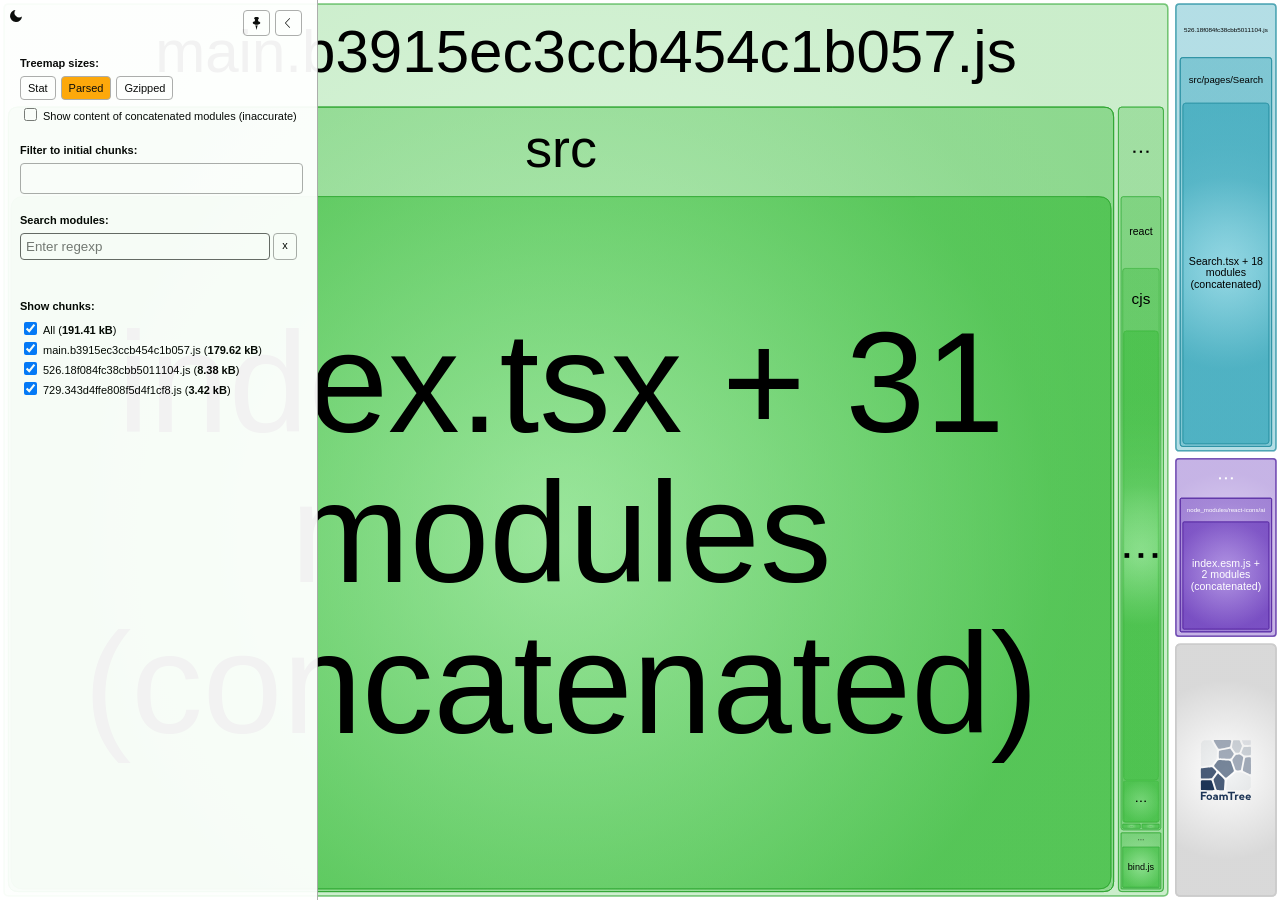
==== commit bcccae11: "Updates" ====
--- a/report.html
+++ b/report.html
@@ -3,7 +3,7 @@
       <head>
         <meta charset="UTF-8" />
         <meta name="viewport" content="width=device-width, initial-scale=1" />
-        <title>frontend-performance-basecamp [20 Sep 2026 at 19:33]</title>
+        <title>frontend-performance-basecamp [20 Sep 2026 at 19:39]</title>
         <link
           rel="shortcut icon"
           href="[data-uri]"
@@ -86,7 +86,7 @@
       <body>
         <div id="app"></div>
         <script>
-          window.chartData = [{"label":"main.d32df9f60077da0ec07a.js","isAsset":true,"statSize":484031,"parsedSize":179596,"gzipSize":60739,"groups":[{"label":"src","path":"./src","statSize":474255,"groups":[{"label":"assets/images","path":"./src/assets/images","statSize":336,"groups":[{"id":874,"label":"find.gif","path":"./src/assets/images/find.gif","statSize":42},{"id":545,"label":"free.gif","path":"./src/assets/images/free.gif","statSize":42},{"label":"hero","path":"./src/assets/images/hero","statSize":210,"groups":[{"id":508,"label":"hero-1280.avif","path":"./src/assets/images/hero/hero-1280.avif","statSize":42},{"id":539,"label":"hero-1920.avif","path":"./src/assets/images/hero/hero-1920.avif","statSize":42},{"id":632,"label":"hero-2560.avif","path":"./src/assets/images/hero/hero-2560.avif","statSize":42},{"id":795,"label":"hero-640.avif","path":"./src/assets/images/hero/hero-640.avif","statSize":42},{"id":156,"label":"hero-960.avif","path":"./src/assets/images/hero/hero-960.avif","statSize":42}],"parsedSize":0,"gzipSize":0},{"id":304,"label":"trending.gif","path":"./src/assets/images/trending.gif","statSize":42}],"parsedSize":0,"gzipSize":0},{"id":566,"label":"index.tsx + 31 modules (concatenated)","path":"./src/index.tsx + 31 modules (concatenated)","statSize":472718,"parsedSize":171882,"gzipSize":58351,"concatenated":true,"groups":[{"label":"src/assets/images","path":"./src/index.tsx + 31 modules (concatenated)/src/assets/images","statSize":336,"groups":[{"label":"hero","path":"./src/index.tsx + 31 modules (concatenated)/src/assets/images/hero","statSize":210,"groups":[{"id":795,"label":"hero-640.avif","path":"./src/index.tsx + 31 modules (concatenated)/src/assets/images/hero/hero-640.avif","statSize":42,"parsedSize":15,"gzipSize":5,"inaccurateSizes":true},{"id":156,"label":"hero-960.avif","path":"./src/index.tsx + 31 modules (concatenated)/src/assets/images/hero/hero-960.avif","statSize":42,"parsedSize":15,"gzipSize":5,"inaccurateSizes":true},{"id":508,"label":"hero-1280.avif","path":"./src/index.tsx + 31 modules (concatenated)/src/assets/images/hero/hero-1280.avif","statSize":42,"parsedSize":15,"gzipSize":5,"inaccurateSizes":true},{"id":539,"label":"hero-1920.avif","path":"./src/index.tsx + 31 modules (concatenated)/src/assets/images/hero/hero-1920.avif","statSize":42,"parsedSize":15,"gzipSize":5,"inaccurateSizes":true},{"id":632,"label":"hero-2560.avif","path":"./src/index.tsx + 31 modules (concatenated)/src/assets/images/hero/hero-2560.avif","statSize":42,"parsedSize":15,"gzipSize":5,"inaccurateSizes":true}],"parsedSize":76,"gzipSize":25,"inaccurateSizes":true},{"id":304,"label":"trending.gif","path":"./src/index.tsx + 31 modules (concatenated)/src/assets/images/trending.gif","statSize":42,"parsedSize":15,"gzipSize":5,"inaccurateSizes":true},{"id":874,"label":"find.gif","path":"./src/index.tsx + 31 modules (concatenated)/src/assets/images/find.gif","statSize":42,"parsedSize":15,"gzipSize":5,"inaccurateSizes":true},{"id":545,"label":"free.gif","path":"./src/index.tsx + 31 modules (concatenated)/src/assets/images/free.gif","statSize":42,"parsedSize":15,"gzipSize":5,"inaccurateSizes":true}],"parsedSize":122,"gzipSize":41,"inaccurateSizes":true}]},{"id":null,"label":"App.css","path":"./src/App.css","statSize":1201}],"parsedSize":171882,"gzipSize":58351},{"label":"node_modules","path":"./node_modules","statSize":9776,"groups":[{"label":"react","path":"./node_modules/react","statSize":8193,"groups":[{"id":848,"label":"jsx-runtime.js","path":"./node_modules/react/jsx-runtime.js","statSize":214,"parsedSize":37,"gzipSize":57},{"label":"cjs","path":"./node_modules/react/cjs","statSize":7789,"groups":[{"id":20,"label":"react-jsx-runtime.production.min.js","path":"./node_modules/react/cjs/react-jsx-runtime.production.min.js","statSize":859,"parsedSize":586,"gzipSize":386},{"id":287,"label":"react.production.min.js","path":"./node_modules/react/cjs/react.production.min.js","statSize":6930,"parsedSize":6397,"gzipSize":2490}],"parsedSize":6983,"gzipSize":2629},{"id":540,"label":"index.js","path":"./node_modules/react/index.js","statSize":190,"parsedSize":38,"gzipSize":58}],"parsedSize":7058,"gzipSize":2652},{"label":"classnames","path":"./node_modules/classnames","statSize":1583,"groups":[{"id":967,"label":"bind.js","path":"./node_modules/classnames/bind.js","statSize":1583,"parsedSize":655,"gzipSize":379}],"parsedSize":655,"gzipSize":379}],"parsedSize":7713,"gzipSize":2888}],"isInitialByEntrypoint":{"main":true}},{"label":"526.18f084fc38cbb5011104.js","isAsset":true,"statSize":18102,"parsedSize":8378,"gzipSize":3345,"groups":[{"label":"src/pages/Search","path":"./src/pages/Search","statSize":18102,"groups":[{"id":526,"label":"Search.tsx + 18 modules (concatenated)","path":"./src/pages/Search/Search.tsx + 18 modules (concatenated)","statSize":18102,"parsedSize":8182,"gzipSize":3235,"concatenated":true,"groups":[]}],"parsedSize":8182,"gzipSize":3235}],"isInitialByEntrypoint":{}},{"label":"729.343d4ffe808f5d4f1cf8.js","isAsset":true,"statSize":652994,"parsedSize":3415,"gzipSize":1520,"groups":[{"label":"node_modules/react-icons/ai","path":"./node_modules/react-icons/ai","statSize":652994,"groups":[{"id":729,"label":"index.esm.js + 2 modules (concatenated)","path":"./node_modules/react-icons/ai/index.esm.js + 2 modules (concatenated)","statSize":652994,"parsedSize":3229,"gzipSize":1401,"concatenated":true,"groups":[]}],"parsedSize":3229,"gzipSize":1401}],"isInitialByEntrypoint":{}}];
+          window.chartData = [{"label":"main.b3915ec3ccb454c1b057.js","isAsset":true,"statSize":484057,"parsedSize":179618,"gzipSize":60750,"groups":[{"label":"src","path":"./src","statSize":474281,"groups":[{"label":"assets/images","path":"./src/assets/images","statSize":336,"groups":[{"id":874,"label":"find.gif","path":"./src/assets/images/find.gif","statSize":42},{"id":545,"label":"free.gif","path":"./src/assets/images/free.gif","statSize":42},{"label":"hero","path":"./src/assets/images/hero","statSize":210,"groups":[{"id":508,"label":"hero-1280.avif","path":"./src/assets/images/hero/hero-1280.avif","statSize":42},{"id":539,"label":"hero-1920.avif","path":"./src/assets/images/hero/hero-1920.avif","statSize":42},{"id":632,"label":"hero-2560.avif","path":"./src/assets/images/hero/hero-2560.avif","statSize":42},{"id":795,"label":"hero-640.avif","path":"./src/assets/images/hero/hero-640.avif","statSize":42},{"id":156,"label":"hero-960.avif","path":"./src/assets/images/hero/hero-960.avif","statSize":42}],"parsedSize":0,"gzipSize":0},{"id":304,"label":"trending.gif","path":"./src/assets/images/trending.gif","statSize":42}],"parsedSize":0,"gzipSize":0},{"id":566,"label":"index.tsx + 31 modules (concatenated)","path":"./src/index.tsx + 31 modules (concatenated)","statSize":472744,"parsedSize":171904,"gzipSize":58360,"concatenated":true,"groups":[{"label":"src/assets/images","path":"./src/index.tsx + 31 modules (concatenated)/src/assets/images","statSize":336,"groups":[{"label":"hero","path":"./src/index.tsx + 31 modules (concatenated)/src/assets/images/hero","statSize":210,"groups":[{"id":795,"label":"hero-640.avif","path":"./src/index.tsx + 31 modules (concatenated)/src/assets/images/hero/hero-640.avif","statSize":42,"parsedSize":15,"gzipSize":5,"inaccurateSizes":true},{"id":156,"label":"hero-960.avif","path":"./src/index.tsx + 31 modules (concatenated)/src/assets/images/hero/hero-960.avif","statSize":42,"parsedSize":15,"gzipSize":5,"inaccurateSizes":true},{"id":508,"label":"hero-1280.avif","path":"./src/index.tsx + 31 modules (concatenated)/src/assets/images/hero/hero-1280.avif","statSize":42,"parsedSize":15,"gzipSize":5,"inaccurateSizes":true},{"id":539,"label":"hero-1920.avif","path":"./src/index.tsx + 31 modules (concatenated)/src/assets/images/hero/hero-1920.avif","statSize":42,"parsedSize":15,"gzipSize":5,"inaccurateSizes":true},{"id":632,"label":"hero-2560.avif","path":"./src/index.tsx + 31 modules (concatenated)/src/assets/images/hero/hero-2560.avif","statSize":42,"parsedSize":15,"gzipSize":5,"inaccurateSizes":true}],"parsedSize":76,"gzipSize":25,"inaccurateSizes":true},{"id":304,"label":"trending.gif","path":"./src/index.tsx + 31 modules (concatenated)/src/assets/images/trending.gif","statSize":42,"parsedSize":15,"gzipSize":5,"inaccurateSizes":true},{"id":874,"label":"find.gif","path":"./src/index.tsx + 31 modules (concatenated)/src/assets/images/find.gif","statSize":42,"parsedSize":15,"gzipSize":5,"inaccurateSizes":true},{"id":545,"label":"free.gif","path":"./src/index.tsx + 31 modules (concatenated)/src/assets/images/free.gif","statSize":42,"parsedSize":15,"gzipSize":5,"inaccurateSizes":true}],"parsedSize":122,"gzipSize":41,"inaccurateSizes":true}]},{"id":null,"label":"App.css","path":"./src/App.css","statSize":1201}],"parsedSize":171904,"gzipSize":58360},{"label":"node_modules","path":"./node_modules","statSize":9776,"groups":[{"label":"react","path":"./node_modules/react","statSize":8193,"groups":[{"id":848,"label":"jsx-runtime.js","path":"./node_modules/react/jsx-runtime.js","statSize":214,"parsedSize":37,"gzipSize":57},{"label":"cjs","path":"./node_modules/react/cjs","statSize":7789,"groups":[{"id":20,"label":"react-jsx-runtime.production.min.js","path":"./node_modules/react/cjs/react-jsx-runtime.production.min.js","statSize":859,"parsedSize":586,"gzipSize":386},{"id":287,"label":"react.production.min.js","path":"./node_modules/react/cjs/react.production.min.js","statSize":6930,"parsedSize":6397,"gzipSize":2490}],"parsedSize":6983,"gzipSize":2629},{"id":540,"label":"index.js","path":"./node_modules/react/index.js","statSize":190,"parsedSize":38,"gzipSize":58}],"parsedSize":7058,"gzipSize":2652},{"label":"classnames","path":"./node_modules/classnames","statSize":1583,"groups":[{"id":967,"label":"bind.js","path":"./node_modules/classnames/bind.js","statSize":1583,"parsedSize":655,"gzipSize":379}],"parsedSize":655,"gzipSize":379}],"parsedSize":7713,"gzipSize":2888}],"isInitialByEntrypoint":{"main":true}},{"label":"526.18f084fc38cbb5011104.js","isAsset":true,"statSize":18102,"parsedSize":8378,"gzipSize":3345,"groups":[{"label":"src/pages/Search","path":"./src/pages/Search","statSize":18102,"groups":[{"id":526,"label":"Search.tsx + 18 modules (concatenated)","path":"./src/pages/Search/Search.tsx + 18 modules (concatenated)","statSize":18102,"parsedSize":8182,"gzipSize":3235,"concatenated":true,"groups":[]}],"parsedSize":8182,"gzipSize":3235}],"isInitialByEntrypoint":{}},{"label":"729.343d4ffe808f5d4f1cf8.js","isAsset":true,"statSize":652994,"parsedSize":3415,"gzipSize":1520,"groups":[{"label":"node_modules/react-icons/ai","path":"./node_modules/react-icons/ai","statSize":652994,"groups":[{"id":729,"label":"index.esm.js + 2 modules (concatenated)","path":"./node_modules/react-icons/ai/index.esm.js + 2 modules (concatenated)","statSize":652994,"parsedSize":3229,"gzipSize":1401,"concatenated":true,"groups":[]}],"parsedSize":3229,"gzipSize":1401}],"isInitialByEntrypoint":{}}];
           window.entrypoints = ["main"];
           window.defaultSizes = "parsed";
           window.compressionAlgorithm = "gzip";
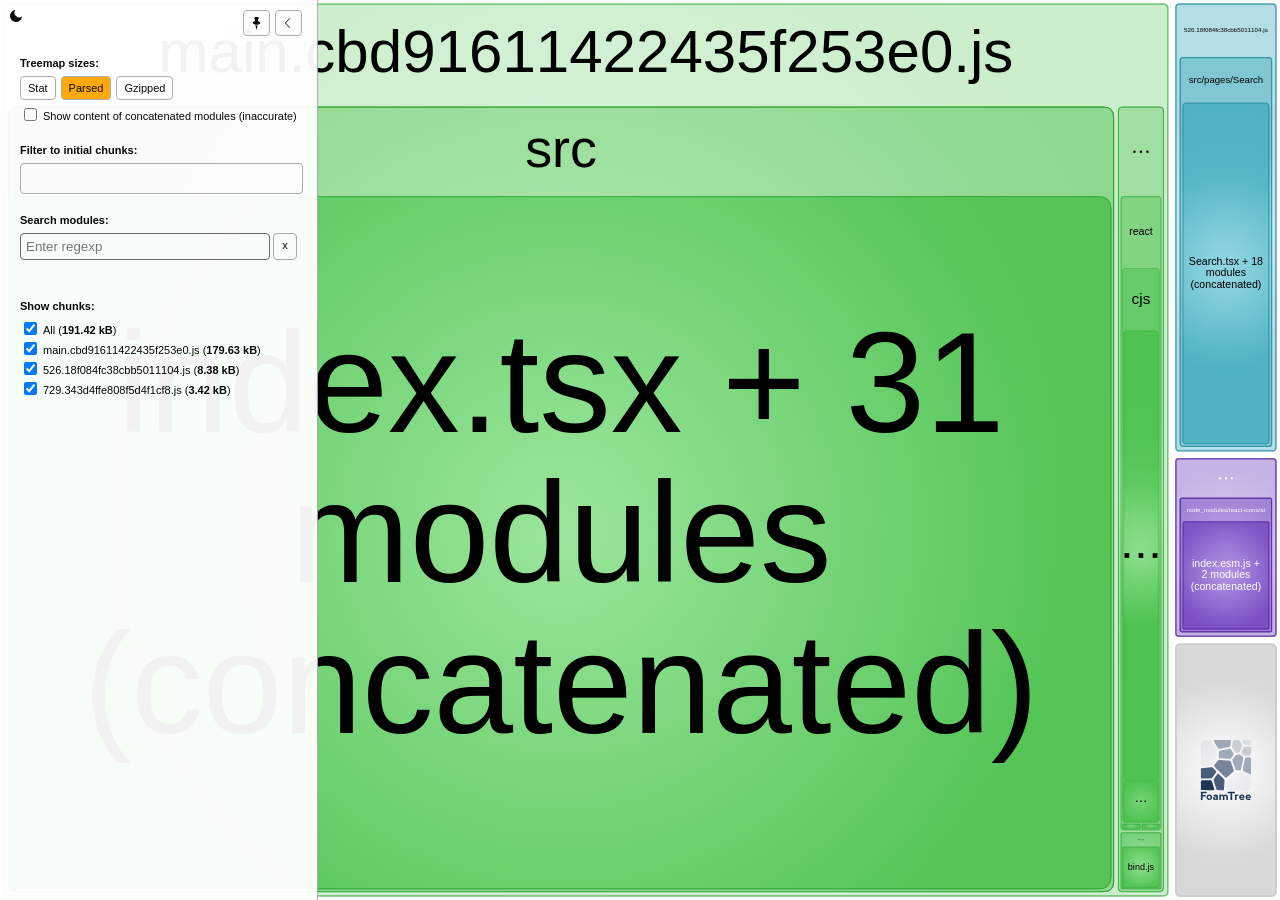
==== commit 84edb38c: "Updates" ====
--- a/report.html
+++ b/report.html
@@ -3,7 +3,7 @@
       <head>
         <meta charset="UTF-8" />
         <meta name="viewport" content="width=device-width, initial-scale=1" />
-        <title>frontend-performance-basecamp [20 Sep 2026 at 19:39]</title>
+        <title>frontend-performance-basecamp [20 Sep 2026 at 19:52]</title>
         <link
           rel="shortcut icon"
           href="[data-uri]"
@@ -86,7 +86,7 @@
       <body>
         <div id="app"></div>
         <script>
-          window.chartData = [{"label":"main.b3915ec3ccb454c1b057.js","isAsset":true,"statSize":484057,"parsedSize":179618,"gzipSize":60750,"groups":[{"label":"src","path":"./src","statSize":474281,"groups":[{"label":"assets/images","path":"./src/assets/images","statSize":336,"groups":[{"id":874,"label":"find.gif","path":"./src/assets/images/find.gif","statSize":42},{"id":545,"label":"free.gif","path":"./src/assets/images/free.gif","statSize":42},{"label":"hero","path":"./src/assets/images/hero","statSize":210,"groups":[{"id":508,"label":"hero-1280.avif","path":"./src/assets/images/hero/hero-1280.avif","statSize":42},{"id":539,"label":"hero-1920.avif","path":"./src/assets/images/hero/hero-1920.avif","statSize":42},{"id":632,"label":"hero-2560.avif","path":"./src/assets/images/hero/hero-2560.avif","statSize":42},{"id":795,"label":"hero-640.avif","path":"./src/assets/images/hero/hero-640.avif","statSize":42},{"id":156,"label":"hero-960.avif","path":"./src/assets/images/hero/hero-960.avif","statSize":42}],"parsedSize":0,"gzipSize":0},{"id":304,"label":"trending.gif","path":"./src/assets/images/trending.gif","statSize":42}],"parsedSize":0,"gzipSize":0},{"id":566,"label":"index.tsx + 31 modules (concatenated)","path":"./src/index.tsx + 31 modules (concatenated)","statSize":472744,"parsedSize":171904,"gzipSize":58360,"concatenated":true,"groups":[{"label":"src/assets/images","path":"./src/index.tsx + 31 modules (concatenated)/src/assets/images","statSize":336,"groups":[{"label":"hero","path":"./src/index.tsx + 31 modules (concatenated)/src/assets/images/hero","statSize":210,"groups":[{"id":795,"label":"hero-640.avif","path":"./src/index.tsx + 31 modules (concatenated)/src/assets/images/hero/hero-640.avif","statSize":42,"parsedSize":15,"gzipSize":5,"inaccurateSizes":true},{"id":156,"label":"hero-960.avif","path":"./src/index.tsx + 31 modules (concatenated)/src/assets/images/hero/hero-960.avif","statSize":42,"parsedSize":15,"gzipSize":5,"inaccurateSizes":true},{"id":508,"label":"hero-1280.avif","path":"./src/index.tsx + 31 modules (concatenated)/src/assets/images/hero/hero-1280.avif","statSize":42,"parsedSize":15,"gzipSize":5,"inaccurateSizes":true},{"id":539,"label":"hero-1920.avif","path":"./src/index.tsx + 31 modules (concatenated)/src/assets/images/hero/hero-1920.avif","statSize":42,"parsedSize":15,"gzipSize":5,"inaccurateSizes":true},{"id":632,"label":"hero-2560.avif","path":"./src/index.tsx + 31 modules (concatenated)/src/assets/images/hero/hero-2560.avif","statSize":42,"parsedSize":15,"gzipSize":5,"inaccurateSizes":true}],"parsedSize":76,"gzipSize":25,"inaccurateSizes":true},{"id":304,"label":"trending.gif","path":"./src/index.tsx + 31 modules (concatenated)/src/assets/images/trending.gif","statSize":42,"parsedSize":15,"gzipSize":5,"inaccurateSizes":true},{"id":874,"label":"find.gif","path":"./src/index.tsx + 31 modules (concatenated)/src/assets/images/find.gif","statSize":42,"parsedSize":15,"gzipSize":5,"inaccurateSizes":true},{"id":545,"label":"free.gif","path":"./src/index.tsx + 31 modules (concatenated)/src/assets/images/free.gif","statSize":42,"parsedSize":15,"gzipSize":5,"inaccurateSizes":true}],"parsedSize":122,"gzipSize":41,"inaccurateSizes":true}]},{"id":null,"label":"App.css","path":"./src/App.css","statSize":1201}],"parsedSize":171904,"gzipSize":58360},{"label":"node_modules","path":"./node_modules","statSize":9776,"groups":[{"label":"react","path":"./node_modules/react","statSize":8193,"groups":[{"id":848,"label":"jsx-runtime.js","path":"./node_modules/react/jsx-runtime.js","statSize":214,"parsedSize":37,"gzipSize":57},{"label":"cjs","path":"./node_modules/react/cjs","statSize":7789,"groups":[{"id":20,"label":"react-jsx-runtime.production.min.js","path":"./node_modules/react/cjs/react-jsx-runtime.production.min.js","statSize":859,"parsedSize":586,"gzipSize":386},{"id":287,"label":"react.production.min.js","path":"./node_modules/react/cjs/react.production.min.js","statSize":6930,"parsedSize":6397,"gzipSize":2490}],"parsedSize":6983,"gzipSize":2629},{"id":540,"label":"index.js","path":"./node_modules/react/index.js","statSize":190,"parsedSize":38,"gzipSize":58}],"parsedSize":7058,"gzipSize":2652},{"label":"classnames","path":"./node_modules/classnames","statSize":1583,"groups":[{"id":967,"label":"bind.js","path":"./node_modules/classnames/bind.js","statSize":1583,"parsedSize":655,"gzipSize":379}],"parsedSize":655,"gzipSize":379}],"parsedSize":7713,"gzipSize":2888}],"isInitialByEntrypoint":{"main":true}},{"label":"526.18f084fc38cbb5011104.js","isAsset":true,"statSize":18102,"parsedSize":8378,"gzipSize":3345,"groups":[{"label":"src/pages/Search","path":"./src/pages/Search","statSize":18102,"groups":[{"id":526,"label":"Search.tsx + 18 modules (concatenated)","path":"./src/pages/Search/Search.tsx + 18 modules (concatenated)","statSize":18102,"parsedSize":8182,"gzipSize":3235,"concatenated":true,"groups":[]}],"parsedSize":8182,"gzipSize":3235}],"isInitialByEntrypoint":{}},{"label":"729.343d4ffe808f5d4f1cf8.js","isAsset":true,"statSize":652994,"parsedSize":3415,"gzipSize":1520,"groups":[{"label":"node_modules/react-icons/ai","path":"./node_modules/react-icons/ai","statSize":652994,"groups":[{"id":729,"label":"index.esm.js + 2 modules (concatenated)","path":"./node_modules/react-icons/ai/index.esm.js + 2 modules (concatenated)","statSize":652994,"parsedSize":3229,"gzipSize":1401,"concatenated":true,"groups":[]}],"parsedSize":3229,"gzipSize":1401}],"isInitialByEntrypoint":{}}];
+          window.chartData = [{"label":"main.cbd91611422435f253e0.js","isAsset":true,"statSize":484081,"parsedSize":179627,"gzipSize":60763,"groups":[{"label":"src","path":"./src","statSize":474305,"groups":[{"label":"assets/images","path":"./src/assets/images","statSize":336,"groups":[{"id":707,"label":"find.webm","path":"./src/assets/images/find.webm","statSize":42},{"id":894,"label":"free.webm","path":"./src/assets/images/free.webm","statSize":42},{"label":"hero","path":"./src/assets/images/hero","statSize":210,"groups":[{"id":508,"label":"hero-1280.avif","path":"./src/assets/images/hero/hero-1280.avif","statSize":42},{"id":539,"label":"hero-1920.avif","path":"./src/assets/images/hero/hero-1920.avif","statSize":42},{"id":632,"label":"hero-2560.avif","path":"./src/assets/images/hero/hero-2560.avif","statSize":42},{"id":795,"label":"hero-640.avif","path":"./src/assets/images/hero/hero-640.avif","statSize":42},{"id":156,"label":"hero-960.avif","path":"./src/assets/images/hero/hero-960.avif","statSize":42}],"parsedSize":0,"gzipSize":0},{"id":269,"label":"trending.webm","path":"./src/assets/images/trending.webm","statSize":42}],"parsedSize":0,"gzipSize":0},{"id":121,"label":"index.tsx + 31 modules (concatenated)","path":"./src/index.tsx + 31 modules (concatenated)","statSize":472768,"parsedSize":171913,"gzipSize":58374,"concatenated":true,"groups":[{"label":"src/assets/images","path":"./src/index.tsx + 31 modules (concatenated)/src/assets/images","statSize":336,"groups":[{"label":"hero","path":"./src/index.tsx + 31 modules (concatenated)/src/assets/images/hero","statSize":210,"groups":[{"id":795,"label":"hero-640.avif","path":"./src/index.tsx + 31 modules (concatenated)/src/assets/images/hero/hero-640.avif","statSize":42,"parsedSize":15,"gzipSize":5,"inaccurateSizes":true},{"id":156,"label":"hero-960.avif","path":"./src/index.tsx + 31 modules (concatenated)/src/assets/images/hero/hero-960.avif","statSize":42,"parsedSize":15,"gzipSize":5,"inaccurateSizes":true},{"id":508,"label":"hero-1280.avif","path":"./src/index.tsx + 31 modules (concatenated)/src/assets/images/hero/hero-1280.avif","statSize":42,"parsedSize":15,"gzipSize":5,"inaccurateSizes":true},{"id":539,"label":"hero-1920.avif","path":"./src/index.tsx + 31 modules (concatenated)/src/assets/images/hero/hero-1920.avif","statSize":42,"parsedSize":15,"gzipSize":5,"inaccurateSizes":true},{"id":632,"label":"hero-2560.avif","path":"./src/index.tsx + 31 modules (concatenated)/src/assets/images/hero/hero-2560.avif","statSize":42,"parsedSize":15,"gzipSize":5,"inaccurateSizes":true}],"parsedSize":76,"gzipSize":25,"inaccurateSizes":true},{"id":269,"label":"trending.webm","path":"./src/index.tsx + 31 modules (concatenated)/src/assets/images/trending.webm","statSize":42,"parsedSize":15,"gzipSize":5,"inaccurateSizes":true},{"id":707,"label":"find.webm","path":"./src/index.tsx + 31 modules (concatenated)/src/assets/images/find.webm","statSize":42,"parsedSize":15,"gzipSize":5,"inaccurateSizes":true},{"id":894,"label":"free.webm","path":"./src/index.tsx + 31 modules (concatenated)/src/assets/images/free.webm","statSize":42,"parsedSize":15,"gzipSize":5,"inaccurateSizes":true}],"parsedSize":122,"gzipSize":41,"inaccurateSizes":true}]},{"id":null,"label":"App.css","path":"./src/App.css","statSize":1201}],"parsedSize":171913,"gzipSize":58374},{"label":"node_modules","path":"./node_modules","statSize":9776,"groups":[{"label":"react","path":"./node_modules/react","statSize":8193,"groups":[{"id":848,"label":"jsx-runtime.js","path":"./node_modules/react/jsx-runtime.js","statSize":214,"parsedSize":37,"gzipSize":57},{"label":"cjs","path":"./node_modules/react/cjs","statSize":7789,"groups":[{"id":20,"label":"react-jsx-runtime.production.min.js","path":"./node_modules/react/cjs/react-jsx-runtime.production.min.js","statSize":859,"parsedSize":586,"gzipSize":386},{"id":287,"label":"react.production.min.js","path":"./node_modules/react/cjs/react.production.min.js","statSize":6930,"parsedSize":6397,"gzipSize":2490}],"parsedSize":6983,"gzipSize":2629},{"id":540,"label":"index.js","path":"./node_modules/react/index.js","statSize":190,"parsedSize":38,"gzipSize":58}],"parsedSize":7058,"gzipSize":2652},{"label":"classnames","path":"./node_modules/classnames","statSize":1583,"groups":[{"id":967,"label":"bind.js","path":"./node_modules/classnames/bind.js","statSize":1583,"parsedSize":655,"gzipSize":379}],"parsedSize":655,"gzipSize":379}],"parsedSize":7713,"gzipSize":2888}],"isInitialByEntrypoint":{"main":true}},{"label":"526.18f084fc38cbb5011104.js","isAsset":true,"statSize":18102,"parsedSize":8378,"gzipSize":3345,"groups":[{"label":"src/pages/Search","path":"./src/pages/Search","statSize":18102,"groups":[{"id":526,"label":"Search.tsx + 18 modules (concatenated)","path":"./src/pages/Search/Search.tsx + 18 modules (concatenated)","statSize":18102,"parsedSize":8182,"gzipSize":3235,"concatenated":true,"groups":[]}],"parsedSize":8182,"gzipSize":3235}],"isInitialByEntrypoint":{}},{"label":"729.343d4ffe808f5d4f1cf8.js","isAsset":true,"statSize":652994,"parsedSize":3415,"gzipSize":1520,"groups":[{"label":"node_modules/react-icons/ai","path":"./node_modules/react-icons/ai","statSize":652994,"groups":[{"id":729,"label":"index.esm.js + 2 modules (concatenated)","path":"./node_modules/react-icons/ai/index.esm.js + 2 modules (concatenated)","statSize":652994,"parsedSize":3229,"gzipSize":1401,"concatenated":true,"groups":[]}],"parsedSize":3229,"gzipSize":1401}],"isInitialByEntrypoint":{}}];
           window.entrypoints = ["main"];
           window.defaultSizes = "parsed";
           window.compressionAlgorithm = "gzip";
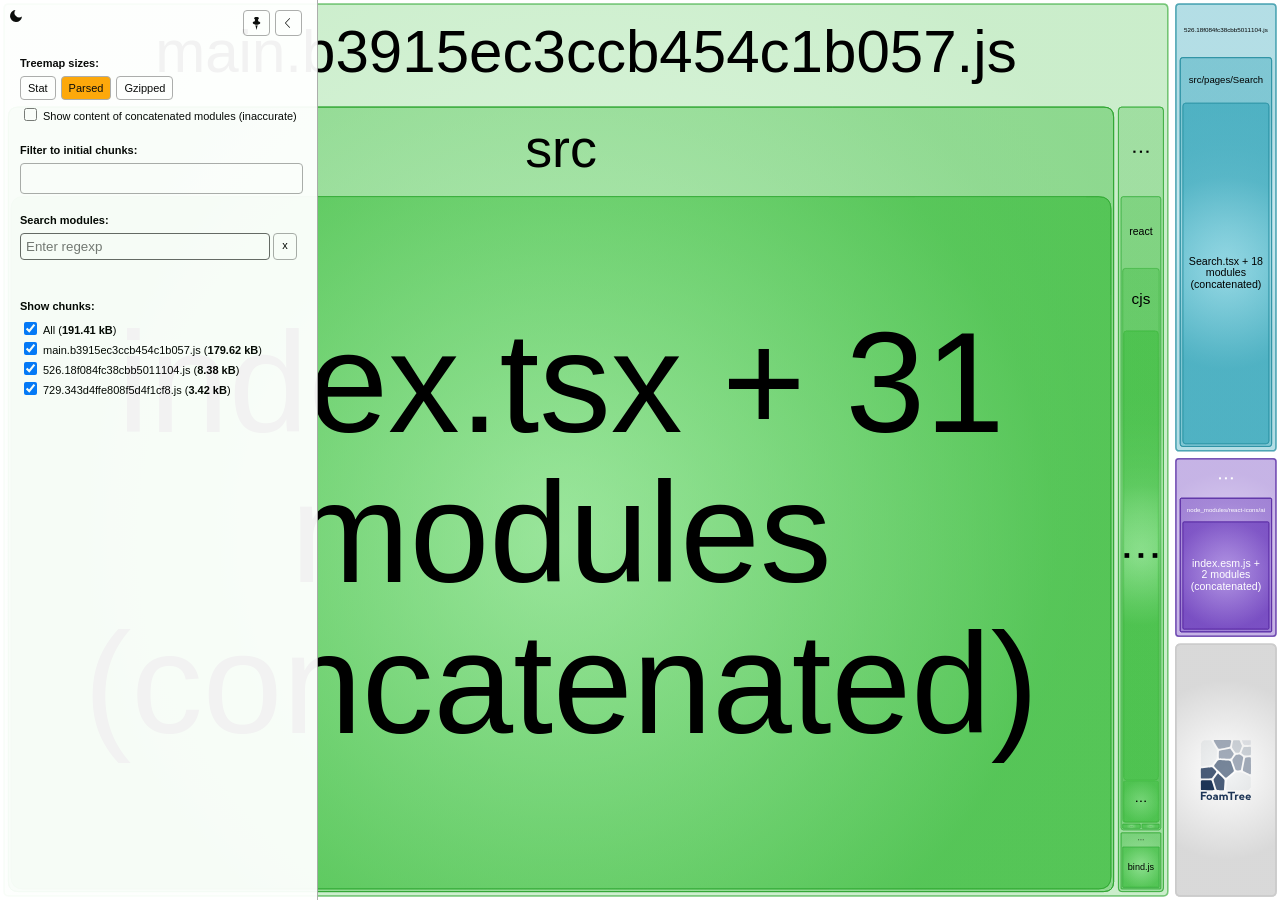
==== commit 490e2921: "Updates" ====
--- a/report.html
+++ b/report.html
@@ -3,7 +3,7 @@
       <head>
         <meta charset="UTF-8" />
         <meta name="viewport" content="width=device-width, initial-scale=1" />
-        <title>frontend-performance-basecamp [20 Sep 2026 at 19:52]</title>
+        <title>frontend-performance-basecamp [20 Sep 2026 at 21:27]</title>
         <link
           rel="shortcut icon"
           href="[data-uri]"
@@ -86,7 +86,7 @@
       <body>
         <div id="app"></div>
         <script>
-          window.chartData = [{"label":"main.cbd91611422435f253e0.js","isAsset":true,"statSize":484081,"parsedSize":179627,"gzipSize":60763,"groups":[{"label":"src","path":"./src","statSize":474305,"groups":[{"label":"assets/images","path":"./src/assets/images","statSize":336,"groups":[{"id":707,"label":"find.webm","path":"./src/assets/images/find.webm","statSize":42},{"id":894,"label":"free.webm","path":"./src/assets/images/free.webm","statSize":42},{"label":"hero","path":"./src/assets/images/hero","statSize":210,"groups":[{"id":508,"label":"hero-1280.avif","path":"./src/assets/images/hero/hero-1280.avif","statSize":42},{"id":539,"label":"hero-1920.avif","path":"./src/assets/images/hero/hero-1920.avif","statSize":42},{"id":632,"label":"hero-2560.avif","path":"./src/assets/images/hero/hero-2560.avif","statSize":42},{"id":795,"label":"hero-640.avif","path":"./src/assets/images/hero/hero-640.avif","statSize":42},{"id":156,"label":"hero-960.avif","path":"./src/assets/images/hero/hero-960.avif","statSize":42}],"parsedSize":0,"gzipSize":0},{"id":269,"label":"trending.webm","path":"./src/assets/images/trending.webm","statSize":42}],"parsedSize":0,"gzipSize":0},{"id":121,"label":"index.tsx + 31 modules (concatenated)","path":"./src/index.tsx + 31 modules (concatenated)","statSize":472768,"parsedSize":171913,"gzipSize":58374,"concatenated":true,"groups":[{"label":"src/assets/images","path":"./src/index.tsx + 31 modules (concatenated)/src/assets/images","statSize":336,"groups":[{"label":"hero","path":"./src/index.tsx + 31 modules (concatenated)/src/assets/images/hero","statSize":210,"groups":[{"id":795,"label":"hero-640.avif","path":"./src/index.tsx + 31 modules (concatenated)/src/assets/images/hero/hero-640.avif","statSize":42,"parsedSize":15,"gzipSize":5,"inaccurateSizes":true},{"id":156,"label":"hero-960.avif","path":"./src/index.tsx + 31 modules (concatenated)/src/assets/images/hero/hero-960.avif","statSize":42,"parsedSize":15,"gzipSize":5,"inaccurateSizes":true},{"id":508,"label":"hero-1280.avif","path":"./src/index.tsx + 31 modules (concatenated)/src/assets/images/hero/hero-1280.avif","statSize":42,"parsedSize":15,"gzipSize":5,"inaccurateSizes":true},{"id":539,"label":"hero-1920.avif","path":"./src/index.tsx + 31 modules (concatenated)/src/assets/images/hero/hero-1920.avif","statSize":42,"parsedSize":15,"gzipSize":5,"inaccurateSizes":true},{"id":632,"label":"hero-2560.avif","path":"./src/index.tsx + 31 modules (concatenated)/src/assets/images/hero/hero-2560.avif","statSize":42,"parsedSize":15,"gzipSize":5,"inaccurateSizes":true}],"parsedSize":76,"gzipSize":25,"inaccurateSizes":true},{"id":269,"label":"trending.webm","path":"./src/index.tsx + 31 modules (concatenated)/src/assets/images/trending.webm","statSize":42,"parsedSize":15,"gzipSize":5,"inaccurateSizes":true},{"id":707,"label":"find.webm","path":"./src/index.tsx + 31 modules (concatenated)/src/assets/images/find.webm","statSize":42,"parsedSize":15,"gzipSize":5,"inaccurateSizes":true},{"id":894,"label":"free.webm","path":"./src/index.tsx + 31 modules (concatenated)/src/assets/images/free.webm","statSize":42,"parsedSize":15,"gzipSize":5,"inaccurateSizes":true}],"parsedSize":122,"gzipSize":41,"inaccurateSizes":true}]},{"id":null,"label":"App.css","path":"./src/App.css","statSize":1201}],"parsedSize":171913,"gzipSize":58374},{"label":"node_modules","path":"./node_modules","statSize":9776,"groups":[{"label":"react","path":"./node_modules/react","statSize":8193,"groups":[{"id":848,"label":"jsx-runtime.js","path":"./node_modules/react/jsx-runtime.js","statSize":214,"parsedSize":37,"gzipSize":57},{"label":"cjs","path":"./node_modules/react/cjs","statSize":7789,"groups":[{"id":20,"label":"react-jsx-runtime.production.min.js","path":"./node_modules/react/cjs/react-jsx-runtime.production.min.js","statSize":859,"parsedSize":586,"gzipSize":386},{"id":287,"label":"react.production.min.js","path":"./node_modules/react/cjs/react.production.min.js","statSize":6930,"parsedSize":6397,"gzipSize":2490}],"parsedSize":6983,"gzipSize":2629},{"id":540,"label":"index.js","path":"./node_modules/react/index.js","statSize":190,"parsedSize":38,"gzipSize":58}],"parsedSize":7058,"gzipSize":2652},{"label":"classnames","path":"./node_modules/classnames","statSize":1583,"groups":[{"id":967,"label":"bind.js","path":"./node_modules/classnames/bind.js","statSize":1583,"parsedSize":655,"gzipSize":379}],"parsedSize":655,"gzipSize":379}],"parsedSize":7713,"gzipSize":2888}],"isInitialByEntrypoint":{"main":true}},{"label":"526.18f084fc38cbb5011104.js","isAsset":true,"statSize":18102,"parsedSize":8378,"gzipSize":3345,"groups":[{"label":"src/pages/Search","path":"./src/pages/Search","statSize":18102,"groups":[{"id":526,"label":"Search.tsx + 18 modules (concatenated)","path":"./src/pages/Search/Search.tsx + 18 modules (concatenated)","statSize":18102,"parsedSize":8182,"gzipSize":3235,"concatenated":true,"groups":[]}],"parsedSize":8182,"gzipSize":3235}],"isInitialByEntrypoint":{}},{"label":"729.343d4ffe808f5d4f1cf8.js","isAsset":true,"statSize":652994,"parsedSize":3415,"gzipSize":1520,"groups":[{"label":"node_modules/react-icons/ai","path":"./node_modules/react-icons/ai","statSize":652994,"groups":[{"id":729,"label":"index.esm.js + 2 modules (concatenated)","path":"./node_modules/react-icons/ai/index.esm.js + 2 modules (concatenated)","statSize":652994,"parsedSize":3229,"gzipSize":1401,"concatenated":true,"groups":[]}],"parsedSize":3229,"gzipSize":1401}],"isInitialByEntrypoint":{}}];
+          window.chartData = [{"label":"main.b3915ec3ccb454c1b057.js","isAsset":true,"statSize":484057,"parsedSize":179618,"gzipSize":60750,"groups":[{"label":"src","path":"./src","statSize":474281,"groups":[{"label":"assets/images","path":"./src/assets/images","statSize":336,"groups":[{"id":874,"label":"find.gif","path":"./src/assets/images/find.gif","statSize":42},{"id":545,"label":"free.gif","path":"./src/assets/images/free.gif","statSize":42},{"label":"hero","path":"./src/assets/images/hero","statSize":210,"groups":[{"id":508,"label":"hero-1280.avif","path":"./src/assets/images/hero/hero-1280.avif","statSize":42},{"id":539,"label":"hero-1920.avif","path":"./src/assets/images/hero/hero-1920.avif","statSize":42},{"id":632,"label":"hero-2560.avif","path":"./src/assets/images/hero/hero-2560.avif","statSize":42},{"id":795,"label":"hero-640.avif","path":"./src/assets/images/hero/hero-640.avif","statSize":42},{"id":156,"label":"hero-960.avif","path":"./src/assets/images/hero/hero-960.avif","statSize":42}],"parsedSize":0,"gzipSize":0},{"id":304,"label":"trending.gif","path":"./src/assets/images/trending.gif","statSize":42}],"parsedSize":0,"gzipSize":0},{"id":566,"label":"index.tsx + 31 modules (concatenated)","path":"./src/index.tsx + 31 modules (concatenated)","statSize":472744,"parsedSize":171904,"gzipSize":58360,"concatenated":true,"groups":[{"label":"src/assets/images","path":"./src/index.tsx + 31 modules (concatenated)/src/assets/images","statSize":336,"groups":[{"label":"hero","path":"./src/index.tsx + 31 modules (concatenated)/src/assets/images/hero","statSize":210,"groups":[{"id":795,"label":"hero-640.avif","path":"./src/index.tsx + 31 modules (concatenated)/src/assets/images/hero/hero-640.avif","statSize":42,"parsedSize":15,"gzipSize":5,"inaccurateSizes":true},{"id":156,"label":"hero-960.avif","path":"./src/index.tsx + 31 modules (concatenated)/src/assets/images/hero/hero-960.avif","statSize":42,"parsedSize":15,"gzipSize":5,"inaccurateSizes":true},{"id":508,"label":"hero-1280.avif","path":"./src/index.tsx + 31 modules (concatenated)/src/assets/images/hero/hero-1280.avif","statSize":42,"parsedSize":15,"gzipSize":5,"inaccurateSizes":true},{"id":539,"label":"hero-1920.avif","path":"./src/index.tsx + 31 modules (concatenated)/src/assets/images/hero/hero-1920.avif","statSize":42,"parsedSize":15,"gzipSize":5,"inaccurateSizes":true},{"id":632,"label":"hero-2560.avif","path":"./src/index.tsx + 31 modules (concatenated)/src/assets/images/hero/hero-2560.avif","statSize":42,"parsedSize":15,"gzipSize":5,"inaccurateSizes":true}],"parsedSize":76,"gzipSize":25,"inaccurateSizes":true},{"id":304,"label":"trending.gif","path":"./src/index.tsx + 31 modules (concatenated)/src/assets/images/trending.gif","statSize":42,"parsedSize":15,"gzipSize":5,"inaccurateSizes":true},{"id":874,"label":"find.gif","path":"./src/index.tsx + 31 modules (concatenated)/src/assets/images/find.gif","statSize":42,"parsedSize":15,"gzipSize":5,"inaccurateSizes":true},{"id":545,"label":"free.gif","path":"./src/index.tsx + 31 modules (concatenated)/src/assets/images/free.gif","statSize":42,"parsedSize":15,"gzipSize":5,"inaccurateSizes":true}],"parsedSize":122,"gzipSize":41,"inaccurateSizes":true}]},{"id":null,"label":"App.css","path":"./src/App.css","statSize":1201}],"parsedSize":171904,"gzipSize":58360},{"label":"node_modules","path":"./node_modules","statSize":9776,"groups":[{"label":"react","path":"./node_modules/react","statSize":8193,"groups":[{"id":848,"label":"jsx-runtime.js","path":"./node_modules/react/jsx-runtime.js","statSize":214,"parsedSize":37,"gzipSize":57},{"label":"cjs","path":"./node_modules/react/cjs","statSize":7789,"groups":[{"id":20,"label":"react-jsx-runtime.production.min.js","path":"./node_modules/react/cjs/react-jsx-runtime.production.min.js","statSize":859,"parsedSize":586,"gzipSize":386},{"id":287,"label":"react.production.min.js","path":"./node_modules/react/cjs/react.production.min.js","statSize":6930,"parsedSize":6397,"gzipSize":2490}],"parsedSize":6983,"gzipSize":2629},{"id":540,"label":"index.js","path":"./node_modules/react/index.js","statSize":190,"parsedSize":38,"gzipSize":58}],"parsedSize":7058,"gzipSize":2652},{"label":"classnames","path":"./node_modules/classnames","statSize":1583,"groups":[{"id":967,"label":"bind.js","path":"./node_modules/classnames/bind.js","statSize":1583,"parsedSize":655,"gzipSize":379}],"parsedSize":655,"gzipSize":379}],"parsedSize":7713,"gzipSize":2888}],"isInitialByEntrypoint":{"main":true}},{"label":"526.18f084fc38cbb5011104.js","isAsset":true,"statSize":18102,"parsedSize":8378,"gzipSize":3345,"groups":[{"label":"src/pages/Search","path":"./src/pages/Search","statSize":18102,"groups":[{"id":526,"label":"Search.tsx + 18 modules (concatenated)","path":"./src/pages/Search/Search.tsx + 18 modules (concatenated)","statSize":18102,"parsedSize":8182,"gzipSize":3235,"concatenated":true,"groups":[]}],"parsedSize":8182,"gzipSize":3235}],"isInitialByEntrypoint":{}},{"label":"729.343d4ffe808f5d4f1cf8.js","isAsset":true,"statSize":652994,"parsedSize":3415,"gzipSize":1520,"groups":[{"label":"node_modules/react-icons/ai","path":"./node_modules/react-icons/ai","statSize":652994,"groups":[{"id":729,"label":"index.esm.js + 2 modules (concatenated)","path":"./node_modules/react-icons/ai/index.esm.js + 2 modules (concatenated)","statSize":652994,"parsedSize":3229,"gzipSize":1401,"concatenated":true,"groups":[]}],"parsedSize":3229,"gzipSize":1401}],"isInitialByEntrypoint":{}}];
           window.entrypoints = ["main"];
           window.defaultSizes = "parsed";
           window.compressionAlgorithm = "gzip";
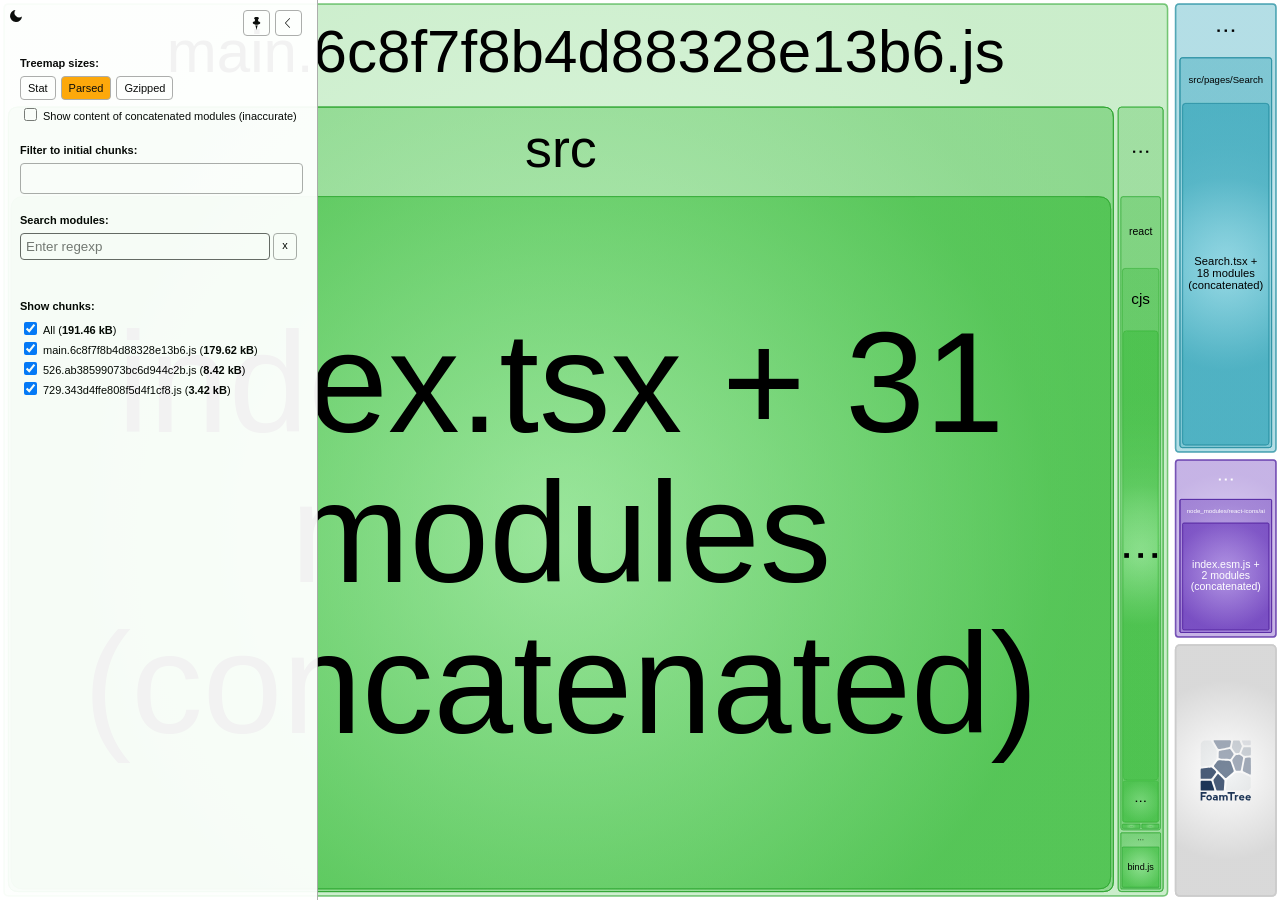
==== commit a22d2f13: "Updates" ====
--- a/report.html
+++ b/report.html
@@ -3,7 +3,7 @@
       <head>
         <meta charset="UTF-8" />
         <meta name="viewport" content="width=device-width, initial-scale=1" />
-        <title>frontend-performance-basecamp [20 Sep 2026 at 21:27]</title>
+        <title>frontend-performance-basecamp [20 Sep 2026 at 21:43]</title>
         <link
           rel="shortcut icon"
           href="[data-uri]"
@@ -86,7 +86,7 @@
       <body>
         <div id="app"></div>
         <script>
-          window.chartData = [{"label":"main.b3915ec3ccb454c1b057.js","isAsset":true,"statSize":484057,"parsedSize":179618,"gzipSize":60750,"groups":[{"label":"src","path":"./src","statSize":474281,"groups":[{"label":"assets/images","path":"./src/assets/images","statSize":336,"groups":[{"id":874,"label":"find.gif","path":"./src/assets/images/find.gif","statSize":42},{"id":545,"label":"free.gif","path":"./src/assets/images/free.gif","statSize":42},{"label":"hero","path":"./src/assets/images/hero","statSize":210,"groups":[{"id":508,"label":"hero-1280.avif","path":"./src/assets/images/hero/hero-1280.avif","statSize":42},{"id":539,"label":"hero-1920.avif","path":"./src/assets/images/hero/hero-1920.avif","statSize":42},{"id":632,"label":"hero-2560.avif","path":"./src/assets/images/hero/hero-2560.avif","statSize":42},{"id":795,"label":"hero-640.avif","path":"./src/assets/images/hero/hero-640.avif","statSize":42},{"id":156,"label":"hero-960.avif","path":"./src/assets/images/hero/hero-960.avif","statSize":42}],"parsedSize":0,"gzipSize":0},{"id":304,"label":"trending.gif","path":"./src/assets/images/trending.gif","statSize":42}],"parsedSize":0,"gzipSize":0},{"id":566,"label":"index.tsx + 31 modules (concatenated)","path":"./src/index.tsx + 31 modules (concatenated)","statSize":472744,"parsedSize":171904,"gzipSize":58360,"concatenated":true,"groups":[{"label":"src/assets/images","path":"./src/index.tsx + 31 modules (concatenated)/src/assets/images","statSize":336,"groups":[{"label":"hero","path":"./src/index.tsx + 31 modules (concatenated)/src/assets/images/hero","statSize":210,"groups":[{"id":795,"label":"hero-640.avif","path":"./src/index.tsx + 31 modules (concatenated)/src/assets/images/hero/hero-640.avif","statSize":42,"parsedSize":15,"gzipSize":5,"inaccurateSizes":true},{"id":156,"label":"hero-960.avif","path":"./src/index.tsx + 31 modules (concatenated)/src/assets/images/hero/hero-960.avif","statSize":42,"parsedSize":15,"gzipSize":5,"inaccurateSizes":true},{"id":508,"label":"hero-1280.avif","path":"./src/index.tsx + 31 modules (concatenated)/src/assets/images/hero/hero-1280.avif","statSize":42,"parsedSize":15,"gzipSize":5,"inaccurateSizes":true},{"id":539,"label":"hero-1920.avif","path":"./src/index.tsx + 31 modules (concatenated)/src/assets/images/hero/hero-1920.avif","statSize":42,"parsedSize":15,"gzipSize":5,"inaccurateSizes":true},{"id":632,"label":"hero-2560.avif","path":"./src/index.tsx + 31 modules (concatenated)/src/assets/images/hero/hero-2560.avif","statSize":42,"parsedSize":15,"gzipSize":5,"inaccurateSizes":true}],"parsedSize":76,"gzipSize":25,"inaccurateSizes":true},{"id":304,"label":"trending.gif","path":"./src/index.tsx + 31 modules (concatenated)/src/assets/images/trending.gif","statSize":42,"parsedSize":15,"gzipSize":5,"inaccurateSizes":true},{"id":874,"label":"find.gif","path":"./src/index.tsx + 31 modules (concatenated)/src/assets/images/find.gif","statSize":42,"parsedSize":15,"gzipSize":5,"inaccurateSizes":true},{"id":545,"label":"free.gif","path":"./src/index.tsx + 31 modules (concatenated)/src/assets/images/free.gif","statSize":42,"parsedSize":15,"gzipSize":5,"inaccurateSizes":true}],"parsedSize":122,"gzipSize":41,"inaccurateSizes":true}]},{"id":null,"label":"App.css","path":"./src/App.css","statSize":1201}],"parsedSize":171904,"gzipSize":58360},{"label":"node_modules","path":"./node_modules","statSize":9776,"groups":[{"label":"react","path":"./node_modules/react","statSize":8193,"groups":[{"id":848,"label":"jsx-runtime.js","path":"./node_modules/react/jsx-runtime.js","statSize":214,"parsedSize":37,"gzipSize":57},{"label":"cjs","path":"./node_modules/react/cjs","statSize":7789,"groups":[{"id":20,"label":"react-jsx-runtime.production.min.js","path":"./node_modules/react/cjs/react-jsx-runtime.production.min.js","statSize":859,"parsedSize":586,"gzipSize":386},{"id":287,"label":"react.production.min.js","path":"./node_modules/react/cjs/react.production.min.js","statSize":6930,"parsedSize":6397,"gzipSize":2490}],"parsedSize":6983,"gzipSize":2629},{"id":540,"label":"index.js","path":"./node_modules/react/index.js","statSize":190,"parsedSize":38,"gzipSize":58}],"parsedSize":7058,"gzipSize":2652},{"label":"classnames","path":"./node_modules/classnames","statSize":1583,"groups":[{"id":967,"label":"bind.js","path":"./node_modules/classnames/bind.js","statSize":1583,"parsedSize":655,"gzipSize":379}],"parsedSize":655,"gzipSize":379}],"parsedSize":7713,"gzipSize":2888}],"isInitialByEntrypoint":{"main":true}},{"label":"526.18f084fc38cbb5011104.js","isAsset":true,"statSize":18102,"parsedSize":8378,"gzipSize":3345,"groups":[{"label":"src/pages/Search","path":"./src/pages/Search","statSize":18102,"groups":[{"id":526,"label":"Search.tsx + 18 modules (concatenated)","path":"./src/pages/Search/Search.tsx + 18 modules (concatenated)","statSize":18102,"parsedSize":8182,"gzipSize":3235,"concatenated":true,"groups":[]}],"parsedSize":8182,"gzipSize":3235}],"isInitialByEntrypoint":{}},{"label":"729.343d4ffe808f5d4f1cf8.js","isAsset":true,"statSize":652994,"parsedSize":3415,"gzipSize":1520,"groups":[{"label":"node_modules/react-icons/ai","path":"./node_modules/react-icons/ai","statSize":652994,"groups":[{"id":729,"label":"index.esm.js + 2 modules (concatenated)","path":"./node_modules/react-icons/ai/index.esm.js + 2 modules (concatenated)","statSize":652994,"parsedSize":3229,"gzipSize":1401,"concatenated":true,"groups":[]}],"parsedSize":3229,"gzipSize":1401}],"isInitialByEntrypoint":{}}];
+          window.chartData = [{"label":"main.6c8f7f8b4d88328e13b6.js","isAsset":true,"statSize":484057,"parsedSize":179618,"gzipSize":60750,"groups":[{"label":"src","path":"./src","statSize":474281,"groups":[{"label":"assets/images","path":"./src/assets/images","statSize":336,"groups":[{"id":874,"label":"find.gif","path":"./src/assets/images/find.gif","statSize":42},{"id":545,"label":"free.gif","path":"./src/assets/images/free.gif","statSize":42},{"label":"hero","path":"./src/assets/images/hero","statSize":210,"groups":[{"id":508,"label":"hero-1280.avif","path":"./src/assets/images/hero/hero-1280.avif","statSize":42},{"id":539,"label":"hero-1920.avif","path":"./src/assets/images/hero/hero-1920.avif","statSize":42},{"id":632,"label":"hero-2560.avif","path":"./src/assets/images/hero/hero-2560.avif","statSize":42},{"id":795,"label":"hero-640.avif","path":"./src/assets/images/hero/hero-640.avif","statSize":42},{"id":156,"label":"hero-960.avif","path":"./src/assets/images/hero/hero-960.avif","statSize":42}],"parsedSize":0,"gzipSize":0},{"id":304,"label":"trending.gif","path":"./src/assets/images/trending.gif","statSize":42}],"parsedSize":0,"gzipSize":0},{"id":566,"label":"index.tsx + 31 modules (concatenated)","path":"./src/index.tsx + 31 modules (concatenated)","statSize":472744,"parsedSize":171904,"gzipSize":58361,"concatenated":true,"groups":[{"label":"src/assets/images","path":"./src/index.tsx + 31 modules (concatenated)/src/assets/images","statSize":336,"groups":[{"label":"hero","path":"./src/index.tsx + 31 modules (concatenated)/src/assets/images/hero","statSize":210,"groups":[{"id":795,"label":"hero-640.avif","path":"./src/index.tsx + 31 modules (concatenated)/src/assets/images/hero/hero-640.avif","statSize":42,"parsedSize":15,"gzipSize":5,"inaccurateSizes":true},{"id":156,"label":"hero-960.avif","path":"./src/index.tsx + 31 modules (concatenated)/src/assets/images/hero/hero-960.avif","statSize":42,"parsedSize":15,"gzipSize":5,"inaccurateSizes":true},{"id":508,"label":"hero-1280.avif","path":"./src/index.tsx + 31 modules (concatenated)/src/assets/images/hero/hero-1280.avif","statSize":42,"parsedSize":15,"gzipSize":5,"inaccurateSizes":true},{"id":539,"label":"hero-1920.avif","path":"./src/index.tsx + 31 modules (concatenated)/src/assets/images/hero/hero-1920.avif","statSize":42,"parsedSize":15,"gzipSize":5,"inaccurateSizes":true},{"id":632,"label":"hero-2560.avif","path":"./src/index.tsx + 31 modules (concatenated)/src/assets/images/hero/hero-2560.avif","statSize":42,"parsedSize":15,"gzipSize":5,"inaccurateSizes":true}],"parsedSize":76,"gzipSize":25,"inaccurateSizes":true},{"id":304,"label":"trending.gif","path":"./src/index.tsx + 31 modules (concatenated)/src/assets/images/trending.gif","statSize":42,"parsedSize":15,"gzipSize":5,"inaccurateSizes":true},{"id":874,"label":"find.gif","path":"./src/index.tsx + 31 modules (concatenated)/src/assets/images/find.gif","statSize":42,"parsedSize":15,"gzipSize":5,"inaccurateSizes":true},{"id":545,"label":"free.gif","path":"./src/index.tsx + 31 modules (concatenated)/src/assets/images/free.gif","statSize":42,"parsedSize":15,"gzipSize":5,"inaccurateSizes":true}],"parsedSize":122,"gzipSize":41,"inaccurateSizes":true}]},{"id":null,"label":"App.css","path":"./src/App.css","statSize":1201}],"parsedSize":171904,"gzipSize":58361},{"label":"node_modules","path":"./node_modules","statSize":9776,"groups":[{"label":"react","path":"./node_modules/react","statSize":8193,"groups":[{"id":848,"label":"jsx-runtime.js","path":"./node_modules/react/jsx-runtime.js","statSize":214,"parsedSize":37,"gzipSize":57},{"label":"cjs","path":"./node_modules/react/cjs","statSize":7789,"groups":[{"id":20,"label":"react-jsx-runtime.production.min.js","path":"./node_modules/react/cjs/react-jsx-runtime.production.min.js","statSize":859,"parsedSize":586,"gzipSize":386},{"id":287,"label":"react.production.min.js","path":"./node_modules/react/cjs/react.production.min.js","statSize":6930,"parsedSize":6397,"gzipSize":2490}],"parsedSize":6983,"gzipSize":2629},{"id":540,"label":"index.js","path":"./node_modules/react/index.js","statSize":190,"parsedSize":38,"gzipSize":58}],"parsedSize":7058,"gzipSize":2652},{"label":"classnames","path":"./node_modules/classnames","statSize":1583,"groups":[{"id":967,"label":"bind.js","path":"./node_modules/classnames/bind.js","statSize":1583,"parsedSize":655,"gzipSize":379}],"parsedSize":655,"gzipSize":379}],"parsedSize":7713,"gzipSize":2888}],"isInitialByEntrypoint":{"main":true}},{"label":"526.ab38599073bc6d944c2b.js","isAsset":true,"statSize":18164,"parsedSize":8424,"gzipSize":3383,"groups":[{"label":"src/pages/Search","path":"./src/pages/Search","statSize":18164,"groups":[{"id":526,"label":"Search.tsx + 18 modules (concatenated)","path":"./src/pages/Search/Search.tsx + 18 modules (concatenated)","statSize":18164,"parsedSize":8228,"gzipSize":3275,"concatenated":true,"groups":[]}],"parsedSize":8228,"gzipSize":3275}],"isInitialByEntrypoint":{}},{"label":"729.343d4ffe808f5d4f1cf8.js","isAsset":true,"statSize":652994,"parsedSize":3415,"gzipSize":1520,"groups":[{"label":"node_modules/react-icons/ai","path":"./node_modules/react-icons/ai","statSize":652994,"groups":[{"id":729,"label":"index.esm.js + 2 modules (concatenated)","path":"./node_modules/react-icons/ai/index.esm.js + 2 modules (concatenated)","statSize":652994,"parsedSize":3229,"gzipSize":1401,"concatenated":true,"groups":[]}],"parsedSize":3229,"gzipSize":1401}],"isInitialByEntrypoint":{}}];
           window.entrypoints = ["main"];
           window.defaultSizes = "parsed";
           window.compressionAlgorithm = "gzip";
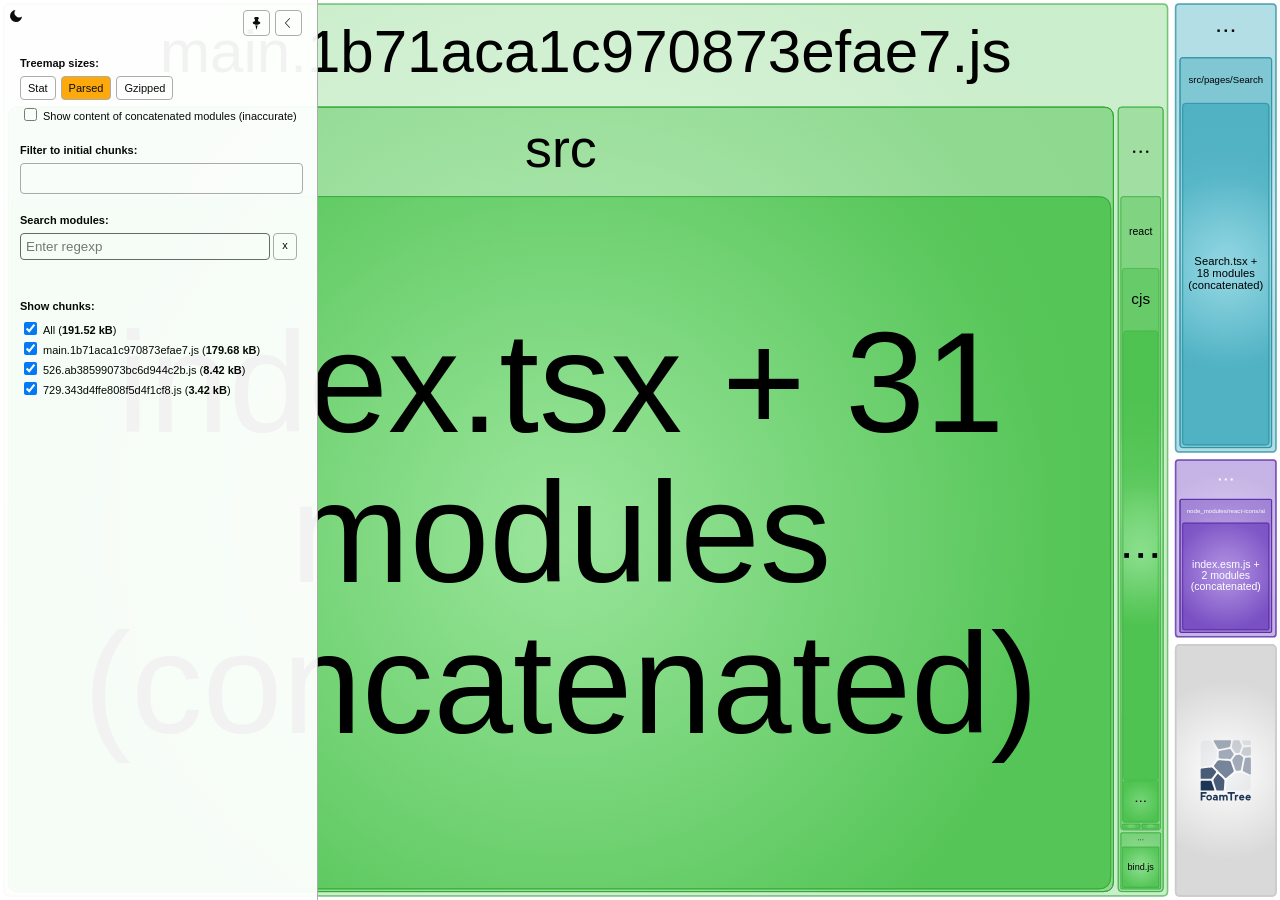
==== commit 3e621c88: "Updates" ====
--- a/report.html
+++ b/report.html
@@ -3,7 +3,7 @@
       <head>
         <meta charset="UTF-8" />
         <meta name="viewport" content="width=device-width, initial-scale=1" />
-        <title>frontend-performance-basecamp [20 Sep 2026 at 21:43]</title>
+        <title>frontend-performance-basecamp [20 Sep 2026 at 22:13]</title>
         <link
           rel="shortcut icon"
           href="[data-uri]"
@@ -86,7 +86,7 @@
       <body>
         <div id="app"></div>
         <script>
-          window.chartData = [{"label":"main.6c8f7f8b4d88328e13b6.js","isAsset":true,"statSize":484057,"parsedSize":179618,"gzipSize":60750,"groups":[{"label":"src","path":"./src","statSize":474281,"groups":[{"label":"assets/images","path":"./src/assets/images","statSize":336,"groups":[{"id":874,"label":"find.gif","path":"./src/assets/images/find.gif","statSize":42},{"id":545,"label":"free.gif","path":"./src/assets/images/free.gif","statSize":42},{"label":"hero","path":"./src/assets/images/hero","statSize":210,"groups":[{"id":508,"label":"hero-1280.avif","path":"./src/assets/images/hero/hero-1280.avif","statSize":42},{"id":539,"label":"hero-1920.avif","path":"./src/assets/images/hero/hero-1920.avif","statSize":42},{"id":632,"label":"hero-2560.avif","path":"./src/assets/images/hero/hero-2560.avif","statSize":42},{"id":795,"label":"hero-640.avif","path":"./src/assets/images/hero/hero-640.avif","statSize":42},{"id":156,"label":"hero-960.avif","path":"./src/assets/images/hero/hero-960.avif","statSize":42}],"parsedSize":0,"gzipSize":0},{"id":304,"label":"trending.gif","path":"./src/assets/images/trending.gif","statSize":42}],"parsedSize":0,"gzipSize":0},{"id":566,"label":"index.tsx + 31 modules (concatenated)","path":"./src/index.tsx + 31 modules (concatenated)","statSize":472744,"parsedSize":171904,"gzipSize":58361,"concatenated":true,"groups":[{"label":"src/assets/images","path":"./src/index.tsx + 31 modules (concatenated)/src/assets/images","statSize":336,"groups":[{"label":"hero","path":"./src/index.tsx + 31 modules (concatenated)/src/assets/images/hero","statSize":210,"groups":[{"id":795,"label":"hero-640.avif","path":"./src/index.tsx + 31 modules (concatenated)/src/assets/images/hero/hero-640.avif","statSize":42,"parsedSize":15,"gzipSize":5,"inaccurateSizes":true},{"id":156,"label":"hero-960.avif","path":"./src/index.tsx + 31 modules (concatenated)/src/assets/images/hero/hero-960.avif","statSize":42,"parsedSize":15,"gzipSize":5,"inaccurateSizes":true},{"id":508,"label":"hero-1280.avif","path":"./src/index.tsx + 31 modules (concatenated)/src/assets/images/hero/hero-1280.avif","statSize":42,"parsedSize":15,"gzipSize":5,"inaccurateSizes":true},{"id":539,"label":"hero-1920.avif","path":"./src/index.tsx + 31 modules (concatenated)/src/assets/images/hero/hero-1920.avif","statSize":42,"parsedSize":15,"gzipSize":5,"inaccurateSizes":true},{"id":632,"label":"hero-2560.avif","path":"./src/index.tsx + 31 modules (concatenated)/src/assets/images/hero/hero-2560.avif","statSize":42,"parsedSize":15,"gzipSize":5,"inaccurateSizes":true}],"parsedSize":76,"gzipSize":25,"inaccurateSizes":true},{"id":304,"label":"trending.gif","path":"./src/index.tsx + 31 modules (concatenated)/src/assets/images/trending.gif","statSize":42,"parsedSize":15,"gzipSize":5,"inaccurateSizes":true},{"id":874,"label":"find.gif","path":"./src/index.tsx + 31 modules (concatenated)/src/assets/images/find.gif","statSize":42,"parsedSize":15,"gzipSize":5,"inaccurateSizes":true},{"id":545,"label":"free.gif","path":"./src/index.tsx + 31 modules (concatenated)/src/assets/images/free.gif","statSize":42,"parsedSize":15,"gzipSize":5,"inaccurateSizes":true}],"parsedSize":122,"gzipSize":41,"inaccurateSizes":true}]},{"id":null,"label":"App.css","path":"./src/App.css","statSize":1201}],"parsedSize":171904,"gzipSize":58361},{"label":"node_modules","path":"./node_modules","statSize":9776,"groups":[{"label":"react","path":"./node_modules/react","statSize":8193,"groups":[{"id":848,"label":"jsx-runtime.js","path":"./node_modules/react/jsx-runtime.js","statSize":214,"parsedSize":37,"gzipSize":57},{"label":"cjs","path":"./node_modules/react/cjs","statSize":7789,"groups":[{"id":20,"label":"react-jsx-runtime.production.min.js","path":"./node_modules/react/cjs/react-jsx-runtime.production.min.js","statSize":859,"parsedSize":586,"gzipSize":386},{"id":287,"label":"react.production.min.js","path":"./node_modules/react/cjs/react.production.min.js","statSize":6930,"parsedSize":6397,"gzipSize":2490}],"parsedSize":6983,"gzipSize":2629},{"id":540,"label":"index.js","path":"./node_modules/react/index.js","statSize":190,"parsedSize":38,"gzipSize":58}],"parsedSize":7058,"gzipSize":2652},{"label":"classnames","path":"./node_modules/classnames","statSize":1583,"groups":[{"id":967,"label":"bind.js","path":"./node_modules/classnames/bind.js","statSize":1583,"parsedSize":655,"gzipSize":379}],"parsedSize":655,"gzipSize":379}],"parsedSize":7713,"gzipSize":2888}],"isInitialByEntrypoint":{"main":true}},{"label":"526.ab38599073bc6d944c2b.js","isAsset":true,"statSize":18164,"parsedSize":8424,"gzipSize":3383,"groups":[{"label":"src/pages/Search","path":"./src/pages/Search","statSize":18164,"groups":[{"id":526,"label":"Search.tsx + 18 modules (concatenated)","path":"./src/pages/Search/Search.tsx + 18 modules (concatenated)","statSize":18164,"parsedSize":8228,"gzipSize":3275,"concatenated":true,"groups":[]}],"parsedSize":8228,"gzipSize":3275}],"isInitialByEntrypoint":{}},{"label":"729.343d4ffe808f5d4f1cf8.js","isAsset":true,"statSize":652994,"parsedSize":3415,"gzipSize":1520,"groups":[{"label":"node_modules/react-icons/ai","path":"./node_modules/react-icons/ai","statSize":652994,"groups":[{"id":729,"label":"index.esm.js + 2 modules (concatenated)","path":"./node_modules/react-icons/ai/index.esm.js + 2 modules (concatenated)","statSize":652994,"parsedSize":3229,"gzipSize":1401,"concatenated":true,"groups":[]}],"parsedSize":3229,"gzipSize":1401}],"isInitialByEntrypoint":{}}];
+          window.chartData = [{"label":"main.1b71aca1c970873efae7.js","isAsset":true,"statSize":484219,"parsedSize":179681,"gzipSize":60760,"groups":[{"label":"src","path":"./src","statSize":474443,"groups":[{"label":"assets/images","path":"./src/assets/images","statSize":336,"groups":[{"id":874,"label":"find.gif","path":"./src/assets/images/find.gif","statSize":42},{"id":545,"label":"free.gif","path":"./src/assets/images/free.gif","statSize":42},{"label":"hero","path":"./src/assets/images/hero","statSize":210,"groups":[{"id":508,"label":"hero-1280.avif","path":"./src/assets/images/hero/hero-1280.avif","statSize":42},{"id":539,"label":"hero-1920.avif","path":"./src/assets/images/hero/hero-1920.avif","statSize":42},{"id":632,"label":"hero-2560.avif","path":"./src/assets/images/hero/hero-2560.avif","statSize":42},{"id":795,"label":"hero-640.avif","path":"./src/assets/images/hero/hero-640.avif","statSize":42},{"id":156,"label":"hero-960.avif","path":"./src/assets/images/hero/hero-960.avif","statSize":42}],"parsedSize":0,"gzipSize":0},{"id":304,"label":"trending.gif","path":"./src/assets/images/trending.gif","statSize":42}],"parsedSize":0,"gzipSize":0},{"id":566,"label":"index.tsx + 31 modules (concatenated)","path":"./src/index.tsx + 31 modules (concatenated)","statSize":472810,"parsedSize":171967,"gzipSize":58371,"concatenated":true,"groups":[{"label":"src/assets/images","path":"./src/index.tsx + 31 modules (concatenated)/src/assets/images","statSize":336,"groups":[{"label":"hero","path":"./src/index.tsx + 31 modules (concatenated)/src/assets/images/hero","statSize":210,"groups":[{"id":795,"label":"hero-640.avif","path":"./src/index.tsx + 31 modules (concatenated)/src/assets/images/hero/hero-640.avif","statSize":42,"parsedSize":15,"gzipSize":5,"inaccurateSizes":true},{"id":156,"label":"hero-960.avif","path":"./src/index.tsx + 31 modules (concatenated)/src/assets/images/hero/hero-960.avif","statSize":42,"parsedSize":15,"gzipSize":5,"inaccurateSizes":true},{"id":508,"label":"hero-1280.avif","path":"./src/index.tsx + 31 modules (concatenated)/src/assets/images/hero/hero-1280.avif","statSize":42,"parsedSize":15,"gzipSize":5,"inaccurateSizes":true},{"id":539,"label":"hero-1920.avif","path":"./src/index.tsx + 31 modules (concatenated)/src/assets/images/hero/hero-1920.avif","statSize":42,"parsedSize":15,"gzipSize":5,"inaccurateSizes":true},{"id":632,"label":"hero-2560.avif","path":"./src/index.tsx + 31 modules (concatenated)/src/assets/images/hero/hero-2560.avif","statSize":42,"parsedSize":15,"gzipSize":5,"inaccurateSizes":true}],"parsedSize":76,"gzipSize":25,"inaccurateSizes":true},{"id":304,"label":"trending.gif","path":"./src/index.tsx + 31 modules (concatenated)/src/assets/images/trending.gif","statSize":42,"parsedSize":15,"gzipSize":5,"inaccurateSizes":true},{"id":874,"label":"find.gif","path":"./src/index.tsx + 31 modules (concatenated)/src/assets/images/find.gif","statSize":42,"parsedSize":15,"gzipSize":5,"inaccurateSizes":true},{"id":545,"label":"free.gif","path":"./src/index.tsx + 31 modules (concatenated)/src/assets/images/free.gif","statSize":42,"parsedSize":15,"gzipSize":5,"inaccurateSizes":true}],"parsedSize":122,"gzipSize":41,"inaccurateSizes":true}]},{"id":null,"label":"App.css","path":"./src/App.css","statSize":1297}],"parsedSize":171967,"gzipSize":58371},{"label":"node_modules","path":"./node_modules","statSize":9776,"groups":[{"label":"react","path":"./node_modules/react","statSize":8193,"groups":[{"id":848,"label":"jsx-runtime.js","path":"./node_modules/react/jsx-runtime.js","statSize":214,"parsedSize":37,"gzipSize":57},{"label":"cjs","path":"./node_modules/react/cjs","statSize":7789,"groups":[{"id":20,"label":"react-jsx-runtime.production.min.js","path":"./node_modules/react/cjs/react-jsx-runtime.production.min.js","statSize":859,"parsedSize":586,"gzipSize":386},{"id":287,"label":"react.production.min.js","path":"./node_modules/react/cjs/react.production.min.js","statSize":6930,"parsedSize":6397,"gzipSize":2490}],"parsedSize":6983,"gzipSize":2629},{"id":540,"label":"index.js","path":"./node_modules/react/index.js","statSize":190,"parsedSize":38,"gzipSize":58}],"parsedSize":7058,"gzipSize":2652},{"label":"classnames","path":"./node_modules/classnames","statSize":1583,"groups":[{"id":967,"label":"bind.js","path":"./node_modules/classnames/bind.js","statSize":1583,"parsedSize":655,"gzipSize":379}],"parsedSize":655,"gzipSize":379}],"parsedSize":7713,"gzipSize":2888}],"isInitialByEntrypoint":{"main":true}},{"label":"526.ab38599073bc6d944c2b.js","isAsset":true,"statSize":18164,"parsedSize":8424,"gzipSize":3383,"groups":[{"label":"src/pages/Search","path":"./src/pages/Search","statSize":18164,"groups":[{"id":526,"label":"Search.tsx + 18 modules (concatenated)","path":"./src/pages/Search/Search.tsx + 18 modules (concatenated)","statSize":18164,"parsedSize":8228,"gzipSize":3275,"concatenated":true,"groups":[]}],"parsedSize":8228,"gzipSize":3275}],"isInitialByEntrypoint":{}},{"label":"729.343d4ffe808f5d4f1cf8.js","isAsset":true,"statSize":652994,"parsedSize":3415,"gzipSize":1520,"groups":[{"label":"node_modules/react-icons/ai","path":"./node_modules/react-icons/ai","statSize":652994,"groups":[{"id":729,"label":"index.esm.js + 2 modules (concatenated)","path":"./node_modules/react-icons/ai/index.esm.js + 2 modules (concatenated)","statSize":652994,"parsedSize":3229,"gzipSize":1401,"concatenated":true,"groups":[]}],"parsedSize":3229,"gzipSize":1401}],"isInitialByEntrypoint":{}}];
           window.entrypoints = ["main"];
           window.defaultSizes = "parsed";
           window.compressionAlgorithm = "gzip";
